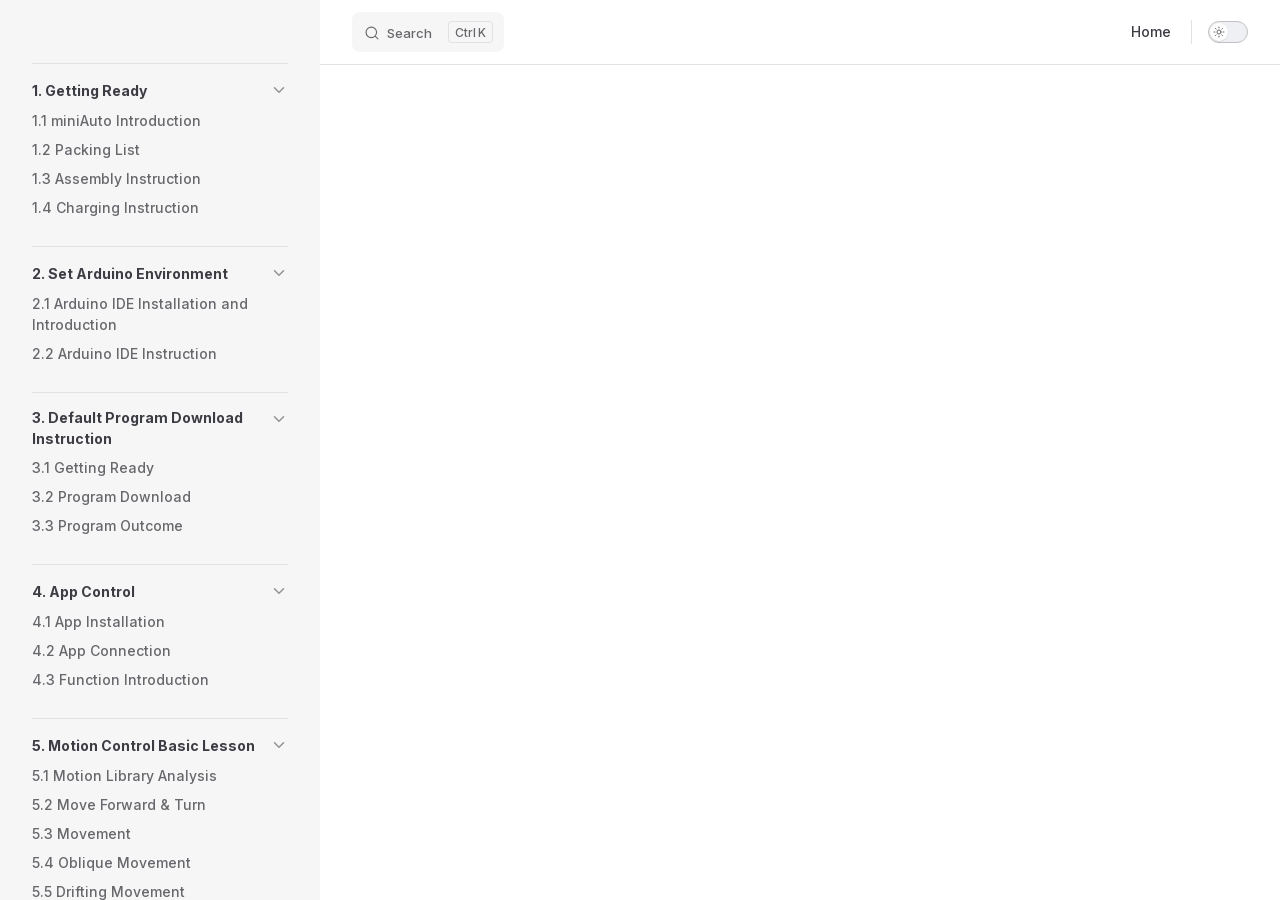
==== projects/miniAuto/en/latest/docs/index.html @ 8099b374 "内容搭建" ====
<!DOCTYPE html>
<html lang="en-US" dir="ltr">
  <head>
    <meta charset="utf-8">
    <meta name="viewport" content="width=device-width,initial-scale=1">
    <title>miniAuto Documentation</title>
    <meta name="description" content="miniAuto robot documentation">
    <meta name="generator" content="VitePress v1.6.4">
    <link rel="preload stylesheet" href="/projects/miniAuto/en/latest/assets/style.CXNq7NOM.css" as="style">
    <link rel="preload stylesheet" href="/projects/miniAuto/en/latest/vp-icons.css" as="style">
    
    <script type="module" src="/projects/miniAuto/en/latest/assets/app.CSS46_le.js"></script>
    <link rel="preload" href="/projects/miniAuto/en/latest/assets/inter-roman-latin.Di8DUHzh.woff2" as="font" type="font/woff2" crossorigin="">
    <link rel="modulepreload" href="/projects/miniAuto/en/latest/assets/chunks/theme.BIvrLfAf.js">
    <link rel="modulepreload" href="/projects/miniAuto/en/latest/assets/chunks/framework.DKXwrDSC.js">
    <link rel="modulepreload" href="/projects/miniAuto/en/latest/assets/docs_index.md.DQqNVwXc.lean.js">
    <link rel="icon" href="/projects/miniAuto/en/latest/favicon.ico">
    <script id="check-dark-mode">(()=>{const e=localStorage.getItem("vitepress-theme-appearance")||"auto",a=window.matchMedia("(prefers-color-scheme: dark)").matches;(!e||e==="auto"?a:e==="dark")&&document.documentElement.classList.add("dark")})();</script>
    <script id="check-mac-os">document.documentElement.classList.toggle("mac",/Mac|iPhone|iPod|iPad/i.test(navigator.platform));</script>
  </head>
  <body>
    <div id="app"><!--[--><div class="Layout" data-v-5d98c3a5><!--[--><!--]--><!--[--><span tabindex="-1" data-v-0b0ada53></span><a href="#VPContent" class="VPSkipLink visually-hidden" data-v-0b0ada53>Skip to content</a><!--]--><!----><header class="VPNav" data-v-5d98c3a5 data-v-ae24b3ad><div class="VPNavBar" data-v-ae24b3ad data-v-6aa21345><div class="wrapper" data-v-6aa21345><div class="container" data-v-6aa21345><div class="title" data-v-6aa21345><div class="VPNavBarTitle has-sidebar" data-v-6aa21345 data-v-1168a8e4><a class="title" href="/projects/miniAuto/en/latest/" data-v-1168a8e4><!--[--><!--]--><!--[--><img class="VPImage logo" src="/projects/miniAuto/en/latest/e-logo.png" alt data-v-8426fc1a><!--]--><!----><!--[--><!--]--></a></div></div><div class="content" data-v-6aa21345><div class="content-body" data-v-6aa21345><!--[--><!--]--><div class="VPNavBarSearch search" data-v-6aa21345><!--[--><!----><div id="local-search"><button type="button" class="DocSearch DocSearch-Button" aria-label="Search"><span class="DocSearch-Button-Container"><span class="vp-icon DocSearch-Search-Icon"></span><span class="DocSearch-Button-Placeholder">Search</span></span><span class="DocSearch-Button-Keys"><kbd class="DocSearch-Button-Key"></kbd><kbd class="DocSearch-Button-Key">K</kbd></span></button></div><!--]--></div><nav aria-labelledby="main-nav-aria-label" class="VPNavBarMenu menu" data-v-6aa21345 data-v-dc692963><span id="main-nav-aria-label" class="visually-hidden" data-v-dc692963> Main Navigation </span><!--[--><!--[--><a class="VPLink link vp-external-link-icon VPNavBarMenuLink" href="https://www.hiwonder.net/" target="_self" rel="noreferrer" tabindex="0" data-v-dc692963 data-v-e56f3d57><!--[--><span data-v-e56f3d57>Home</span><!--]--></a><!--]--><!--]--></nav><!----><div class="VPNavBarAppearance appearance" data-v-6aa21345 data-v-6c893767><button class="VPSwitch VPSwitchAppearance" type="button" role="switch" title aria-checked="false" data-v-6c893767 data-v-5337faa4 data-v-1d5665e3><span class="check" data-v-1d5665e3><span class="icon" data-v-1d5665e3><!--[--><span class="vpi-sun sun" data-v-5337faa4></span><span class="vpi-moon moon" data-v-5337faa4></span><!--]--></span></span></button></div><!----><div class="VPFlyout VPNavBarExtra extra" data-v-6aa21345 data-v-bb2aa2f0 data-v-cf11d7a2><button type="button" class="button" aria-haspopup="true" aria-expanded="false" aria-label="extra navigation" data-v-cf11d7a2><span class="vpi-more-horizontal icon" data-v-cf11d7a2></span></button><div class="menu" data-v-cf11d7a2><div class="VPMenu" data-v-cf11d7a2 data-v-b98bc113><!----><!--[--><!--[--><!----><div class="group" data-v-bb2aa2f0><div class="item appearance" data-v-bb2aa2f0><p class="label" data-v-bb2aa2f0>Appearance</p><div class="appearance-action" data-v-bb2aa2f0><button class="VPSwitch VPSwitchAppearance" type="button" role="switch" title aria-checked="false" data-v-bb2aa2f0 data-v-5337faa4 data-v-1d5665e3><span class="check" data-v-1d5665e3><span class="icon" data-v-1d5665e3><!--[--><span class="vpi-sun sun" data-v-5337faa4></span><span class="vpi-moon moon" data-v-5337faa4></span><!--]--></span></span></button></div></div></div><!----><!--]--><!--]--></div></div></div><!--[--><!--]--><button type="button" class="VPNavBarHamburger hamburger" aria-label="mobile navigation" aria-expanded="false" aria-controls="VPNavScreen" data-v-6aa21345 data-v-e5dd9c1c><span class="container" data-v-e5dd9c1c><span class="top" data-v-e5dd9c1c></span><span class="middle" data-v-e5dd9c1c></span><span class="bottom" data-v-e5dd9c1c></span></span></button></div></div></div></div><div class="divider" data-v-6aa21345><div class="divider-line" data-v-6aa21345></div></div></div><!----></header><div class="VPLocalNav has-sidebar empty" data-v-5d98c3a5 data-v-a6f0e41e><div class="container" data-v-a6f0e41e><button class="menu" aria-expanded="false" aria-controls="VPSidebarNav" data-v-a6f0e41e><span class="vpi-align-left menu-icon" data-v-a6f0e41e></span><span class="menu-text" data-v-a6f0e41e>Menu</span></button><div class="VPLocalNavOutlineDropdown" style="--vp-vh:0px;" data-v-a6f0e41e data-v-8a42e2b4><button data-v-8a42e2b4>Return to top</button><!----></div></div></div><aside class="VPSidebar" data-v-5d98c3a5 data-v-319d5ca6><div class="curtain" data-v-319d5ca6></div><nav class="nav" id="VPSidebarNav" aria-labelledby="sidebar-aria-label" tabindex="-1" data-v-319d5ca6><span class="visually-hidden" id="sidebar-aria-label" data-v-319d5ca6> Sidebar Navigation </span><!--[--><!--]--><!--[--><div class="no-transition group" data-v-c40bc020><section class="VPSidebarItem level-0 collapsible is-link" data-v-c40bc020 data-v-b3fd67f8><div class="item" tabindex="0" data-v-b3fd67f8><div class="indicator" data-v-b3fd67f8></div><a class="VPLink link link" href="/projects/miniAuto/en/latest/docs/1.getting_ready.html" data-v-b3fd67f8><!--[--><h2 class="text" data-v-b3fd67f8>1. Getting Ready</h2><!--]--></a><div class="caret" role="button" aria-label="toggle section" tabindex="0" data-v-b3fd67f8><span class="vpi-chevron-right caret-icon" data-v-b3fd67f8></span></div></div><div class="items" data-v-b3fd67f8><!--[--><div class="VPSidebarItem level-1 is-link" data-v-b3fd67f8 data-v-b3fd67f8><div class="item" data-v-b3fd67f8><div class="indicator" data-v-b3fd67f8></div><a class="VPLink link link" href="/projects/miniAuto/en/latest/docs/1.getting_ready.html#_1-1-miniauto-introduction" data-v-b3fd67f8><!--[--><p class="text" data-v-b3fd67f8>1.1 miniAuto Introduction</p><!--]--></a><!----></div><!----></div><div class="VPSidebarItem level-1 is-link" data-v-b3fd67f8 data-v-b3fd67f8><div class="item" data-v-b3fd67f8><div class="indicator" data-v-b3fd67f8></div><a class="VPLink link link" href="/projects/miniAuto/en/latest/docs/1.getting_ready.html#_1-2-packing-list" data-v-b3fd67f8><!--[--><p class="text" data-v-b3fd67f8>1.2 Packing List</p><!--]--></a><!----></div><!----></div><div class="VPSidebarItem level-1 is-link" data-v-b3fd67f8 data-v-b3fd67f8><div class="item" data-v-b3fd67f8><div class="indicator" data-v-b3fd67f8></div><a class="VPLink link link" href="/projects/miniAuto/en/latest/docs/1.getting_ready.html#_1-3-assembly-instruction" data-v-b3fd67f8><!--[--><p class="text" data-v-b3fd67f8>1.3 Assembly Instruction</p><!--]--></a><!----></div><!----></div><div class="VPSidebarItem level-1 is-link" data-v-b3fd67f8 data-v-b3fd67f8><div class="item" data-v-b3fd67f8><div class="indicator" data-v-b3fd67f8></div><a class="VPLink link link" href="/projects/miniAuto/en/latest/docs/1.getting_ready.html#_1-4-charging-instruction" data-v-b3fd67f8><!--[--><p class="text" data-v-b3fd67f8>1.4 Charging Instruction</p><!--]--></a><!----></div><!----></div><!--]--></div></section></div><div class="no-transition group" data-v-c40bc020><section class="VPSidebarItem level-0 collapsible is-link" data-v-c40bc020 data-v-b3fd67f8><div class="item" tabindex="0" data-v-b3fd67f8><div class="indicator" data-v-b3fd67f8></div><a class="VPLink link link" href="/projects/miniAuto/en/latest/docs/2.Set_Arduino_Environment.html" data-v-b3fd67f8><!--[--><h2 class="text" data-v-b3fd67f8>2. Set Arduino Environment</h2><!--]--></a><div class="caret" role="button" aria-label="toggle section" tabindex="0" data-v-b3fd67f8><span class="vpi-chevron-right caret-icon" data-v-b3fd67f8></span></div></div><div class="items" data-v-b3fd67f8><!--[--><div class="VPSidebarItem level-1 is-link" data-v-b3fd67f8 data-v-b3fd67f8><div class="item" data-v-b3fd67f8><div class="indicator" data-v-b3fd67f8></div><a class="VPLink link link" href="/projects/miniAuto/en/latest/docs/2.Set_Arduino_Environment.html#_2-1-arduino-ide-installation-and-introduction" data-v-b3fd67f8><!--[--><p class="text" data-v-b3fd67f8>2.1 Arduino IDE Installation and Introduction</p><!--]--></a><!----></div><!----></div><div class="VPSidebarItem level-1 is-link" data-v-b3fd67f8 data-v-b3fd67f8><div class="item" data-v-b3fd67f8><div class="indicator" data-v-b3fd67f8></div><a class="VPLink link link" href="/projects/miniAuto/en/latest/docs/2.Set_Arduino_Environment.html#_2-2-arduino-ide-instruction" data-v-b3fd67f8><!--[--><p class="text" data-v-b3fd67f8>2.2 Arduino IDE Instruction</p><!--]--></a><!----></div><!----></div><!--]--></div></section></div><div class="no-transition group" data-v-c40bc020><section class="VPSidebarItem level-0 collapsible is-link" data-v-c40bc020 data-v-b3fd67f8><div class="item" tabindex="0" data-v-b3fd67f8><div class="indicator" data-v-b3fd67f8></div><a class="VPLink link link" href="/projects/miniAuto/en/latest/docs/3.default_program_download.html" data-v-b3fd67f8><!--[--><h2 class="text" data-v-b3fd67f8>3. Default Program Download Instruction</h2><!--]--></a><div class="caret" role="button" aria-label="toggle section" tabindex="0" data-v-b3fd67f8><span class="vpi-chevron-right caret-icon" data-v-b3fd67f8></span></div></div><div class="items" data-v-b3fd67f8><!--[--><div class="VPSidebarItem level-1 is-link" data-v-b3fd67f8 data-v-b3fd67f8><div class="item" data-v-b3fd67f8><div class="indicator" data-v-b3fd67f8></div><a class="VPLink link link" href="/projects/miniAuto/en/latest/docs/3.default_program_download.html#_3-1-getting-ready" data-v-b3fd67f8><!--[--><p class="text" data-v-b3fd67f8>3.1 Getting Ready</p><!--]--></a><!----></div><!----></div><div class="VPSidebarItem level-1 is-link" data-v-b3fd67f8 data-v-b3fd67f8><div class="item" data-v-b3fd67f8><div class="indicator" data-v-b3fd67f8></div><a class="VPLink link link" href="/projects/miniAuto/en/latest/docs/3.default_program_download.html#_3-2-program-download" data-v-b3fd67f8><!--[--><p class="text" data-v-b3fd67f8>3.2 Program Download</p><!--]--></a><!----></div><!----></div><div class="VPSidebarItem level-1 is-link" data-v-b3fd67f8 data-v-b3fd67f8><div class="item" data-v-b3fd67f8><div class="indicator" data-v-b3fd67f8></div><a class="VPLink link link" href="/projects/miniAuto/en/latest/docs/3.default_program_download.html#_3-3-program-outcome" data-v-b3fd67f8><!--[--><p class="text" data-v-b3fd67f8>3.3 Program Outcome</p><!--]--></a><!----></div><!----></div><!--]--></div></section></div><div class="no-transition group" data-v-c40bc020><section class="VPSidebarItem level-0 collapsible is-link" data-v-c40bc020 data-v-b3fd67f8><div class="item" tabindex="0" data-v-b3fd67f8><div class="indicator" data-v-b3fd67f8></div><a class="VPLink link link" href="/projects/miniAuto/en/latest/docs/4.App_control.html" data-v-b3fd67f8><!--[--><h2 class="text" data-v-b3fd67f8>4. App Control</h2><!--]--></a><div class="caret" role="button" aria-label="toggle section" tabindex="0" data-v-b3fd67f8><span class="vpi-chevron-right caret-icon" data-v-b3fd67f8></span></div></div><div class="items" data-v-b3fd67f8><!--[--><div class="VPSidebarItem level-1 is-link" data-v-b3fd67f8 data-v-b3fd67f8><div class="item" data-v-b3fd67f8><div class="indicator" data-v-b3fd67f8></div><a class="VPLink link link" href="/projects/miniAuto/en/latest/docs/4.App_control.html#_4-1-app-installation" data-v-b3fd67f8><!--[--><p class="text" data-v-b3fd67f8>4.1 App Installation</p><!--]--></a><!----></div><!----></div><div class="VPSidebarItem level-1 is-link" data-v-b3fd67f8 data-v-b3fd67f8><div class="item" data-v-b3fd67f8><div class="indicator" data-v-b3fd67f8></div><a class="VPLink link link" href="/projects/miniAuto/en/latest/docs/4.App_control.html#_4-2-app-connection" data-v-b3fd67f8><!--[--><p class="text" data-v-b3fd67f8>4.2 App Connection</p><!--]--></a><!----></div><!----></div><div class="VPSidebarItem level-1 is-link" data-v-b3fd67f8 data-v-b3fd67f8><div class="item" data-v-b3fd67f8><div class="indicator" data-v-b3fd67f8></div><a class="VPLink link link" href="/projects/miniAuto/en/latest/docs/4.App_control.html#_4-3-function-introduction" data-v-b3fd67f8><!--[--><p class="text" data-v-b3fd67f8>4.3 Function Introduction</p><!--]--></a><!----></div><!----></div><!--]--></div></section></div><div class="no-transition group" data-v-c40bc020><section class="VPSidebarItem level-0 collapsible is-link" data-v-c40bc020 data-v-b3fd67f8><div class="item" tabindex="0" data-v-b3fd67f8><div class="indicator" data-v-b3fd67f8></div><a class="VPLink link link" href="/projects/miniAuto/en/latest/docs/5.motion_control_basic_lesson.html" data-v-b3fd67f8><!--[--><h2 class="text" data-v-b3fd67f8>5. Motion Control Basic Lesson</h2><!--]--></a><div class="caret" role="button" aria-label="toggle section" tabindex="0" data-v-b3fd67f8><span class="vpi-chevron-right caret-icon" data-v-b3fd67f8></span></div></div><div class="items" data-v-b3fd67f8><!--[--><div class="VPSidebarItem level-1 is-link" data-v-b3fd67f8 data-v-b3fd67f8><div class="item" data-v-b3fd67f8><div class="indicator" data-v-b3fd67f8></div><a class="VPLink link link" href="/projects/miniAuto/en/latest/docs/5.motion_control_basic_lesson.html#_5-1-motion-library-analysis" data-v-b3fd67f8><!--[--><p class="text" data-v-b3fd67f8>5.1 Motion Library Analysis</p><!--]--></a><!----></div><!----></div><div class="VPSidebarItem level-1 is-link" data-v-b3fd67f8 data-v-b3fd67f8><div class="item" data-v-b3fd67f8><div class="indicator" data-v-b3fd67f8></div><a class="VPLink link link" href="/projects/miniAuto/en/latest/docs/5.motion_control_basic_lesson.html#_5-2-move-forward-turn" data-v-b3fd67f8><!--[--><p class="text" data-v-b3fd67f8>5.2 Move Forward & Turn</p><!--]--></a><!----></div><!----></div><div class="VPSidebarItem level-1 is-link" data-v-b3fd67f8 data-v-b3fd67f8><div class="item" data-v-b3fd67f8><div class="indicator" data-v-b3fd67f8></div><a class="VPLink link link" href="/projects/miniAuto/en/latest/docs/5.motion_control_basic_lesson.html#_5-3-movement" data-v-b3fd67f8><!--[--><p class="text" data-v-b3fd67f8>5.3 Movement</p><!--]--></a><!----></div><!----></div><div class="VPSidebarItem level-1 is-link" data-v-b3fd67f8 data-v-b3fd67f8><div class="item" data-v-b3fd67f8><div class="indicator" data-v-b3fd67f8></div><a class="VPLink link link" href="/projects/miniAuto/en/latest/docs/5.motion_control_basic_lesson.html#_5-4-oblique-movement" data-v-b3fd67f8><!--[--><p class="text" data-v-b3fd67f8>5.4 Oblique Movement</p><!--]--></a><!----></div><!----></div><div class="VPSidebarItem level-1 is-link" data-v-b3fd67f8 data-v-b3fd67f8><div class="item" data-v-b3fd67f8><div class="indicator" data-v-b3fd67f8></div><a class="VPLink link link" href="/projects/miniAuto/en/latest/docs/5.motion_control_basic_lesson.html#_5-5-drifting-movement" data-v-b3fd67f8><!--[--><p class="text" data-v-b3fd67f8>5.5 Drifting Movement</p><!--]--></a><!----></div><!----></div><!--]--></div></section></div><div class="no-transition group" data-v-c40bc020><section class="VPSidebarItem level-0 collapsible is-link" data-v-c40bc020 data-v-b3fd67f8><div class="item" tabindex="0" data-v-b3fd67f8><div class="indicator" data-v-b3fd67f8></div><a class="VPLink link link" href="/projects/miniAuto/en/latest/docs/6.secondary_development_lesson.html" data-v-b3fd67f8><!--[--><h2 class="text" data-v-b3fd67f8>6. Secondary Development Lesson</h2><!--]--></a><div class="caret" role="button" aria-label="toggle section" tabindex="0" data-v-b3fd67f8><span class="vpi-chevron-right caret-icon" data-v-b3fd67f8></span></div></div><div class="items" data-v-b3fd67f8><!--[--><div class="VPSidebarItem level-1 is-link" data-v-b3fd67f8 data-v-b3fd67f8><div class="item" data-v-b3fd67f8><div class="indicator" data-v-b3fd67f8></div><a class="VPLink link link" href="/projects/miniAuto/en/latest/docs/6.secondary_development_lesson.html#_6-1-secondary-development-library-file-introduction" data-v-b3fd67f8><!--[--><p class="text" data-v-b3fd67f8>6.1 Secondary Development Library File Introduction</p><!--]--></a><!----></div><!----></div><div class="VPSidebarItem level-1 is-link" data-v-b3fd67f8 data-v-b3fd67f8><div class="item" data-v-b3fd67f8><div class="indicator" data-v-b3fd67f8></div><a class="VPLink link link" href="/projects/miniAuto/en/latest/docs/6.secondary_development_lesson.html#_6-2-rgb-control" data-v-b3fd67f8><!--[--><p class="text" data-v-b3fd67f8>6.2 RGB Control</p><!--]--></a><!----></div><!----></div><div class="VPSidebarItem level-1 is-link" data-v-b3fd67f8 data-v-b3fd67f8><div class="item" data-v-b3fd67f8><div class="indicator" data-v-b3fd67f8></div><a class="VPLink link link" href="/projects/miniAuto/en/latest/docs/6.secondary_development_lesson.html#_6-3-play-music" data-v-b3fd67f8><!--[--><p class="text" data-v-b3fd67f8>6.3 Play Music</p><!--]--></a><!----></div><!----></div><div class="VPSidebarItem level-1 is-link" data-v-b3fd67f8 data-v-b3fd67f8><div class="item" data-v-b3fd67f8><div class="indicator" data-v-b3fd67f8></div><a class="VPLink link link" href="/projects/miniAuto/en/latest/docs/6.secondary_development_lesson.html#_6-4-ultrasonic-ranging" data-v-b3fd67f8><!--[--><p class="text" data-v-b3fd67f8>6.4 Ultrasonic Ranging</p><!--]--></a><!----></div><!----></div><div class="VPSidebarItem level-1 is-link" data-v-b3fd67f8 data-v-b3fd67f8><div class="item" data-v-b3fd67f8><div class="indicator" data-v-b3fd67f8></div><a class="VPLink link link" href="/projects/miniAuto/en/latest/docs/6.secondary_development_lesson.html#_6-5-ultrasonic-following" data-v-b3fd67f8><!--[--><p class="text" data-v-b3fd67f8>6.5 Ultrasonic Following</p><!--]--></a><!----></div><!----></div><div class="VPSidebarItem level-1 is-link" data-v-b3fd67f8 data-v-b3fd67f8><div class="item" data-v-b3fd67f8><div class="indicator" data-v-b3fd67f8></div><a class="VPLink link link" href="/projects/miniAuto/en/latest/docs/6.secondary_development_lesson.html#_6-6-obstacle-avoidance" data-v-b3fd67f8><!--[--><p class="text" data-v-b3fd67f8>6.6 Obstacle Avoidance</p><!--]--></a><!----></div><!----></div><div class="VPSidebarItem level-1 is-link" data-v-b3fd67f8 data-v-b3fd67f8><div class="item" data-v-b3fd67f8><div class="indicator" data-v-b3fd67f8></div><a class="VPLink link link" href="/projects/miniAuto/en/latest/docs/6.secondary_development_lesson.html#_6-7-line-following" data-v-b3fd67f8><!--[--><p class="text" data-v-b3fd67f8>6.7 Line Following</p><!--]--></a><!----></div><!----></div><div class="VPSidebarItem level-1 is-link" data-v-b3fd67f8 data-v-b3fd67f8><div class="item" data-v-b3fd67f8><div class="indicator" data-v-b3fd67f8></div><a class="VPLink link link" href="/projects/miniAuto/en/latest/docs/6.secondary_development_lesson.html#_6-8-pedestrian-detection" data-v-b3fd67f8><!--[--><p class="text" data-v-b3fd67f8>6.8 Pedestrian Detection</p><!--]--></a><!----></div><!----></div><div class="VPSidebarItem level-1 is-link" data-v-b3fd67f8 data-v-b3fd67f8><div class="item" data-v-b3fd67f8><div class="indicator" data-v-b3fd67f8></div><a class="VPLink link link" href="/projects/miniAuto/en/latest/docs/6.secondary_development_lesson.html#_6-9-intersection-judgment" data-v-b3fd67f8><!--[--><p class="text" data-v-b3fd67f8>6.9 Intersection Judgment</p><!--]--></a><!----></div><!----></div><div class="VPSidebarItem level-1 is-link" data-v-b3fd67f8 data-v-b3fd67f8><div class="item" data-v-b3fd67f8><div class="indicator" data-v-b3fd67f8></div><a class="VPLink link link" href="/projects/miniAuto/en/latest/docs/6.secondary_development_lesson.html#_6-10-app-remote-control" data-v-b3fd67f8><!--[--><p class="text" data-v-b3fd67f8>6.10 App Remote Control</p><!--]--></a><!----></div><!----></div><!--]--></div></section></div><div class="no-transition group" data-v-c40bc020><section class="VPSidebarItem level-0 collapsible is-link" data-v-c40bc020 data-v-b3fd67f8><div class="item" tabindex="0" data-v-b3fd67f8><div class="indicator" data-v-b3fd67f8></div><a class="VPLink link link" href="/projects/miniAuto/en/latest/docs/7.ai_vision_games_lesson.html" data-v-b3fd67f8><!--[--><h2 class="text" data-v-b3fd67f8>7. AI Vision Games Lesson</h2><!--]--></a><div class="caret" role="button" aria-label="toggle section" tabindex="0" data-v-b3fd67f8><span class="vpi-chevron-right caret-icon" data-v-b3fd67f8></span></div></div><div class="items" data-v-b3fd67f8><!--[--><div class="VPSidebarItem level-1 is-link" data-v-b3fd67f8 data-v-b3fd67f8><div class="item" data-v-b3fd67f8><div class="indicator" data-v-b3fd67f8></div><a class="VPLink link link" href="/projects/miniAuto/en/latest/docs/7.ai_vision_games_lesson.html#_7-1-introduction-to-esp32-s3-vision-module" data-v-b3fd67f8><!--[--><p class="text" data-v-b3fd67f8>7.1 Introduction to ESP32-S3 Vision Module</p><!--]--></a><!----></div><!----></div><div class="VPSidebarItem level-1 is-link" data-v-b3fd67f8 data-v-b3fd67f8><div class="item" data-v-b3fd67f8><div class="indicator" data-v-b3fd67f8></div><a class="VPLink link link" href="/projects/miniAuto/en/latest/docs/7.ai_vision_games_lesson.html#_7-2-esp32-s3-library-file-introduction" data-v-b3fd67f8><!--[--><p class="text" data-v-b3fd67f8>7.2 ESP32-S3 Library File Introduction</p><!--]--></a><!----></div><!----></div><div class="VPSidebarItem level-1 is-link" data-v-b3fd67f8 data-v-b3fd67f8><div class="item" data-v-b3fd67f8><div class="indicator" data-v-b3fd67f8></div><a class="VPLink link link" href="/projects/miniAuto/en/latest/docs/7.ai_vision_games_lesson.html#_7-3-live-camera-feed" data-v-b3fd67f8><!--[--><p class="text" data-v-b3fd67f8>7.3 Live Camera Feed</p><!--]--></a><!----></div><!----></div><div class="VPSidebarItem level-1 is-link" data-v-b3fd67f8 data-v-b3fd67f8><div class="item" data-v-b3fd67f8><div class="indicator" data-v-b3fd67f8></div><a class="VPLink link link" href="/projects/miniAuto/en/latest/docs/7.ai_vision_games_lesson.html#_7-4-color-recognition" data-v-b3fd67f8><!--[--><p class="text" data-v-b3fd67f8>7.4 Color Recognition</p><!--]--></a><!----></div><!----></div><div class="VPSidebarItem level-1 is-link" data-v-b3fd67f8 data-v-b3fd67f8><div class="item" data-v-b3fd67f8><div class="indicator" data-v-b3fd67f8></div><a class="VPLink link link" href="/projects/miniAuto/en/latest/docs/7.ai_vision_games_lesson.html#_7-5-color-tracking" data-v-b3fd67f8><!--[--><p class="text" data-v-b3fd67f8>7.5 Color Tracking</p><!--]--></a><!----></div><!----></div><div class="VPSidebarItem level-1 is-link" data-v-b3fd67f8 data-v-b3fd67f8><div class="item" data-v-b3fd67f8><div class="indicator" data-v-b3fd67f8></div><a class="VPLink link link" href="/projects/miniAuto/en/latest/docs/7.ai_vision_games_lesson.html#_7-6-vision-line-following" data-v-b3fd67f8><!--[--><p class="text" data-v-b3fd67f8>7.6 Vision Line Following</p><!--]--></a><!----></div><!----></div><div class="VPSidebarItem level-1 is-link" data-v-b3fd67f8 data-v-b3fd67f8><div class="item" data-v-b3fd67f8><div class="indicator" data-v-b3fd67f8></div><a class="VPLink link link" href="/projects/miniAuto/en/latest/docs/7.ai_vision_games_lesson.html#_7-7-face-recognition" data-v-b3fd67f8><!--[--><p class="text" data-v-b3fd67f8>7.7 Face Recognition</p><!--]--></a><!----></div><!----></div><!--]--></div></section></div><div class="no-transition group" data-v-c40bc020><section class="VPSidebarItem level-0 collapsible is-link" data-v-c40bc020 data-v-b3fd67f8><div class="item" tabindex="0" data-v-b3fd67f8><div class="indicator" data-v-b3fd67f8></div><a class="VPLink link link" href="/projects/miniAuto/en/latest/docs/8.robotic_gripper_control_lesson.html" data-v-b3fd67f8><!--[--><h2 class="text" data-v-b3fd67f8>8. Robotic Gripper Control Lesson</h2><!--]--></a><div class="caret" role="button" aria-label="toggle section" tabindex="0" data-v-b3fd67f8><span class="vpi-chevron-right caret-icon" data-v-b3fd67f8></span></div></div><div class="items" data-v-b3fd67f8><!--[--><div class="VPSidebarItem level-1 is-link" data-v-b3fd67f8 data-v-b3fd67f8><div class="item" data-v-b3fd67f8><div class="indicator" data-v-b3fd67f8></div><a class="VPLink link link" href="/projects/miniAuto/en/latest/docs/8.robotic_gripper_control_lesson.html#_8-1-robotic-gripper-assembly-instruction" data-v-b3fd67f8><!--[--><p class="text" data-v-b3fd67f8>8.1 Robotic Gripper Assembly Instruction</p><!--]--></a><!----></div><!----></div><div class="VPSidebarItem level-1 is-link" data-v-b3fd67f8 data-v-b3fd67f8><div class="item" data-v-b3fd67f8><div class="indicator" data-v-b3fd67f8></div><a class="VPLink link link" href="/projects/miniAuto/en/latest/docs/8.robotic_gripper_control_lesson.html#_8-2-robotic-gripper-app-control" data-v-b3fd67f8><!--[--><p class="text" data-v-b3fd67f8>8.2 Robotic Gripper App Control</p><!--]--></a><!----></div><!----></div><div class="VPSidebarItem level-1 is-link" data-v-b3fd67f8 data-v-b3fd67f8><div class="item" data-v-b3fd67f8><div class="indicator" data-v-b3fd67f8></div><a class="VPLink link link" href="/projects/miniAuto/en/latest/docs/8.robotic_gripper_control_lesson.html#_8-3-robotic-gripper-control" data-v-b3fd67f8><!--[--><p class="text" data-v-b3fd67f8>8.3 Robotic Gripper Control</p><!--]--></a><!----></div><!----></div><div class="VPSidebarItem level-1 is-link" data-v-b3fd67f8 data-v-b3fd67f8><div class="item" data-v-b3fd67f8><div class="indicator" data-v-b3fd67f8></div><a class="VPLink link link" href="/projects/miniAuto/en/latest/docs/8.robotic_gripper_control_lesson.html#_8-4-intelligent-transport" data-v-b3fd67f8><!--[--><p class="text" data-v-b3fd67f8>8.4 Intelligent Transport</p><!--]--></a><!----></div><!----></div><!--]--></div></section></div><div class="no-transition group" data-v-c40bc020><section class="VPSidebarItem level-0 collapsible is-link" data-v-c40bc020 data-v-b3fd67f8><div class="item" tabindex="0" data-v-b3fd67f8><div class="indicator" data-v-b3fd67f8></div><a class="VPLink link link" href="/projects/miniAuto/en/latest/docs/9.wireless_glove_control_lesson.html" data-v-b3fd67f8><!--[--><h2 class="text" data-v-b3fd67f8>9. Wireless Glove Control Lesson</h2><!--]--></a><div class="caret" role="button" aria-label="toggle section" tabindex="0" data-v-b3fd67f8><span class="vpi-chevron-right caret-icon" data-v-b3fd67f8></span></div></div><div class="items" data-v-b3fd67f8><!--[--><div class="VPSidebarItem level-1 is-link" data-v-b3fd67f8 data-v-b3fd67f8><div class="item" data-v-b3fd67f8><div class="indicator" data-v-b3fd67f8></div><a class="VPLink link link" href="/projects/miniAuto/en/latest/docs/9.wireless_glove_control_lesson.html#_9-1-wireless-glove-introduction-and-wearing" data-v-b3fd67f8><!--[--><p class="text" data-v-b3fd67f8>9.1 Wireless Glove Introduction and Wearing</p><!--]--></a><!----></div><!----></div><div class="VPSidebarItem level-1 is-link" data-v-b3fd67f8 data-v-b3fd67f8><div class="item" data-v-b3fd67f8><div class="indicator" data-v-b3fd67f8></div><a class="VPLink link link" href="/projects/miniAuto/en/latest/docs/9.wireless_glove_control_lesson.html#_9-2-wireless-glove-control" data-v-b3fd67f8><!--[--><p class="text" data-v-b3fd67f8>9.2 Wireless Glove Control</p><!--]--></a><!----></div><!----></div><!--]--></div></section></div><div class="no-transition group" data-v-c40bc020><section class="VPSidebarItem level-0 collapsible is-link" data-v-c40bc020 data-v-b3fd67f8><div class="item" tabindex="0" data-v-b3fd67f8><div class="indicator" data-v-b3fd67f8></div><a class="VPLink link link" href="/projects/miniAuto/en/latest/docs/10.serial_communication_instruction.html" data-v-b3fd67f8><!--[--><h2 class="text" data-v-b3fd67f8>10.Serial Communication Instruction</h2><!--]--></a><div class="caret" role="button" aria-label="toggle section" tabindex="0" data-v-b3fd67f8><span class="vpi-chevron-right caret-icon" data-v-b3fd67f8></span></div></div><div class="items" data-v-b3fd67f8><!--[--><div class="VPSidebarItem level-1 is-link" data-v-b3fd67f8 data-v-b3fd67f8><div class="item" data-v-b3fd67f8><div class="indicator" data-v-b3fd67f8></div><a class="VPLink link link" href="/projects/miniAuto/en/latest/docs/10.serial_communication_instruction.html#_10-1-master-slave-device-communication-principles" data-v-b3fd67f8><!--[--><p class="text" data-v-b3fd67f8>10.1 Master-Slave Device Communication Principles</p><!--]--></a><!----></div><!----></div><div class="VPSidebarItem level-1 is-link" data-v-b3fd67f8 data-v-b3fd67f8><div class="item" data-v-b3fd67f8><div class="indicator" data-v-b3fd67f8></div><a class="VPLink link link" href="/projects/miniAuto/en/latest/docs/10.serial_communication_instruction.html#_10-2-pc-serial-port-controlling-routine" data-v-b3fd67f8><!--[--><p class="text" data-v-b3fd67f8>10.2 PC Serial Port Controlling Routine</p><!--]--></a><!----></div><!----></div><!--]--></div></section></div><div class="no-transition group" data-v-c40bc020><div class="VPSidebarItem level-0 collapsible is-link" data-v-c40bc020 data-v-b3fd67f8><div class="item" tabindex="0" data-v-b3fd67f8><div class="indicator" data-v-b3fd67f8></div><a class="VPLink link link" href="/projects/miniAuto/en/latest/docs/resources_download.html" data-v-b3fd67f8><!--[--><p class="text" data-v-b3fd67f8>Appendix</p><!--]--></a><!----></div><!----></div></div><!--]--><!--[--><!--]--></nav></aside><div class="VPContent has-sidebar" id="VPContent" data-v-5d98c3a5 data-v-1428d186><page-redirect data-v-1428d186></page-redirect></div><!----><!--[--><!--]--></div><!--[--><!----><!--]--><!----><!--]--></div>
    <script>window.__VP_HASH_MAP__=JSON.parse("{\"docs_1.getting_ready.md\":\"ZvWcv_i4\",\"docs_10.serial_communication_instruction.md\":\"BUv-j2hn\",\"docs_2.set_arduino_environment.md\":\"BEbsoVSH\",\"docs_3.default_program_download.md\":\"DoLZId81\",\"docs_4.app_control.md\":\"BB9zl8iE\",\"docs_5.motion_control_basic_lesson.md\":\"ORFEqY2C\",\"docs_6.secondary_development_lesson.md\":\"C_WtexMj\",\"docs_7.ai_vision_games_lesson.md\":\"CBOG2sAz\",\"docs_8.robotic_gripper_control_lesson.md\":\"Cg_LZ4_Y\",\"docs_9.wireless_glove_control_lesson.md\":\"Dyi_DvZf\",\"docs_index.md\":\"DQqNVwXc\",\"docs_resources_download.md\":\"DtMzrH5z\",\"index.md\":\"S3lpDI8j\"}");window.__VP_SITE_DATA__=JSON.parse("{\"lang\":\"en-US\",\"dir\":\"ltr\",\"title\":\"miniAuto Documentation\",\"description\":\"miniAuto robot documentation\",\"base\":\"/projects/miniAuto/en/latest/\",\"head\":[],\"router\":{\"prefetchLinks\":true},\"appearance\":true,\"themeConfig\":{\"siteTitle\":false,\"logo\":\"/e-logo.png\",\"outline\":[2,3],\"search\":{\"provider\":\"local\",\"options\":{\"translations\":{\"button\":{\"buttonText\":\"Search\",\"buttonAriaLabel\":\"Search\"},\"modal\":{\"searchBox\":{\"resetButtonTitle\":\"Clear search query\",\"resetButtonAriaLabel\":\"Clear search query\",\"cancelButtonText\":\"Cancel\",\"cancelButtonAriaLabel\":\"Cancel\"},\"startScreen\":{\"recentSearchTitle\":\"Recent Searches\",\"noRecentSearchText\":\"No recent searches\",\"suggestedQueryTitle\":\"Suggested Queries\"},\"noResultsScreen\":{\"noResultsText\":\"No results found for\",\"suggestedQueryText\":\"You can try searching for\",\"reportMissingResultsText\":\"Have any queries?\",\"reportMissingResultsLinkText\":\"Report here\"},\"footer\":{\"selectText\":\"to select\",\"navigateText\":\"to navigate\",\"closeText\":\"to close\"}}}}},\"nav\":[{\"text\":\"Home\",\"link\":\"https://www.hiwonder.net/\",\"target\":\"_self\"}],\"sidebar\":[{\"text\":\"1. Getting Ready\",\"link\":\"/docs/1.getting_ready.html\",\"collapsed\":false,\"items\":[{\"text\":\"1.1 miniAuto Introduction\",\"link\":\"/docs/1.getting_ready.html#_1-1-miniauto-introduction\"},{\"text\":\"1.2 Packing List\",\"link\":\"/docs/1.getting_ready.html#_1-2-packing-list\"},{\"text\":\"1.3 Assembly Instruction\",\"link\":\"/docs/1.getting_ready.html#_1-3-assembly-instruction\"},{\"text\":\"1.4 Charging Instruction\",\"link\":\"/docs/1.getting_ready.html#_1-4-charging-instruction\"}]},{\"text\":\"2. Set Arduino Environment\",\"link\":\"/docs/2.Set_Arduino_Environment.html\",\"collapsed\":false,\"items\":[{\"text\":\"2.1 Arduino IDE Installation and Introduction\",\"link\":\"/docs/2.Set_Arduino_Environment.html#_2-1-arduino-ide-installation-and-introduction\"},{\"text\":\"2.2 Arduino IDE Instruction\",\"link\":\"/docs/2.Set_Arduino_Environment.html#_2-2-arduino-ide-instruction\"}]},{\"text\":\"3. Default Program Download Instruction\",\"link\":\"/docs/3.default_program_download.html\",\"collapsed\":false,\"items\":[{\"text\":\"3.1 Getting Ready\",\"link\":\"/docs/3.default_program_download.html#_3-1-getting-ready\"},{\"text\":\"3.2 Program Download\",\"link\":\"/docs/3.default_program_download.html#_3-2-program-download\"},{\"text\":\"3.3 Program Outcome\",\"link\":\"/docs/3.default_program_download.html#_3-3-program-outcome\"}]},{\"text\":\"4. App Control\",\"link\":\"/docs/4.App_control.html\",\"collapsed\":false,\"items\":[{\"text\":\"4.1 App Installation\",\"link\":\"/docs/4.App_control.html#_4-1-app-installation\"},{\"text\":\"4.2 App Connection\",\"link\":\"/docs/4.App_control.html#_4-2-app-connection\"},{\"text\":\"4.3 Function Introduction\",\"link\":\"/docs/4.App_control.html#_4-3-function-introduction\"}]},{\"text\":\"5. Motion Control Basic Lesson\",\"link\":\"/docs/5.motion_control_basic_lesson.html\",\"collapsed\":false,\"items\":[{\"text\":\"5.1 Motion Library Analysis\",\"link\":\"/docs/5.motion_control_basic_lesson.html#_5-1-motion-library-analysis\"},{\"text\":\"5.2 Move Forward & Turn\",\"link\":\"/docs/5.motion_control_basic_lesson.html#_5-2-move-forward-turn\"},{\"text\":\"5.3 Movement\",\"link\":\"/docs/5.motion_control_basic_lesson.html#_5-3-movement\"},{\"text\":\"5.4 Oblique Movement\",\"link\":\"/docs/5.motion_control_basic_lesson.html#_5-4-oblique-movement\"},{\"text\":\"5.5 Drifting Movement\",\"link\":\"/docs/5.motion_control_basic_lesson.html#_5-5-drifting-movement\"}]},{\"text\":\"6. Secondary Development Lesson\",\"link\":\"/docs/6.secondary_development_lesson.html\",\"collapsed\":false,\"items\":[{\"text\":\"6.1 Secondary Development Library File Introduction\",\"link\":\"/docs/6.secondary_development_lesson.html#_6-1-secondary-development-library-file-introduction\"},{\"text\":\"6.2 RGB Control\",\"link\":\"/docs/6.secondary_development_lesson.html#_6-2-rgb-control\"},{\"text\":\"6.3 Play Music\",\"link\":\"/docs/6.secondary_development_lesson.html#_6-3-play-music\"},{\"text\":\"6.4 Ultrasonic Ranging\",\"link\":\"/docs/6.secondary_development_lesson.html#_6-4-ultrasonic-ranging\"},{\"text\":\"6.5 Ultrasonic Following\",\"link\":\"/docs/6.secondary_development_lesson.html#_6-5-ultrasonic-following\"},{\"text\":\"6.6 Obstacle Avoidance\",\"link\":\"/docs/6.secondary_development_lesson.html#_6-6-obstacle-avoidance\"},{\"text\":\"6.7 Line Following\",\"link\":\"/docs/6.secondary_development_lesson.html#_6-7-line-following\"},{\"text\":\"6.8 Pedestrian Detection\",\"link\":\"/docs/6.secondary_development_lesson.html#_6-8-pedestrian-detection\"},{\"text\":\"6.9 Intersection Judgment\",\"link\":\"/docs/6.secondary_development_lesson.html#_6-9-intersection-judgment\"},{\"text\":\"6.10 App Remote Control\",\"link\":\"/docs/6.secondary_development_lesson.html#_6-10-app-remote-control\"}]},{\"text\":\"7. AI Vision Games Lesson\",\"link\":\"/docs/7.ai_vision_games_lesson.html\",\"collapsed\":false,\"items\":[{\"text\":\"7.1 Introduction to ESP32-S3 Vision Module\",\"link\":\"/docs/7.ai_vision_games_lesson.html#_7-1-introduction-to-esp32-s3-vision-module\"},{\"text\":\"7.2 ESP32-S3 Library File Introduction\",\"link\":\"/docs/7.ai_vision_games_lesson.html#_7-2-esp32-s3-library-file-introduction\"},{\"text\":\"7.3 Live Camera Feed\",\"link\":\"/docs/7.ai_vision_games_lesson.html#_7-3-live-camera-feed\"},{\"text\":\"7.4 Color Recognition\",\"link\":\"/docs/7.ai_vision_games_lesson.html#_7-4-color-recognition\"},{\"text\":\"7.5 Color Tracking\",\"link\":\"/docs/7.ai_vision_games_lesson.html#_7-5-color-tracking\"},{\"text\":\"7.6 Vision Line Following\",\"link\":\"/docs/7.ai_vision_games_lesson.html#_7-6-vision-line-following\"},{\"text\":\"7.7 Face Recognition\",\"link\":\"/docs/7.ai_vision_games_lesson.html#_7-7-face-recognition\"}]},{\"text\":\"8. Robotic Gripper Control Lesson\",\"link\":\"/docs/8.robotic_gripper_control_lesson.html\",\"collapsed\":false,\"items\":[{\"text\":\"8.1 Robotic Gripper Assembly Instruction\",\"link\":\"/docs/8.robotic_gripper_control_lesson.html#_8-1-robotic-gripper-assembly-instruction\"},{\"text\":\"8.2 Robotic Gripper App Control\",\"link\":\"/docs/8.robotic_gripper_control_lesson.html#_8-2-robotic-gripper-app-control\"},{\"text\":\"8.3 Robotic Gripper Control\",\"link\":\"/docs/8.robotic_gripper_control_lesson.html#_8-3-robotic-gripper-control\"},{\"text\":\"8.4 Intelligent Transport\",\"link\":\"/docs/8.robotic_gripper_control_lesson.html#_8-4-intelligent-transport\"}]},{\"text\":\"9. Wireless Glove Control Lesson\",\"link\":\"/docs/9.wireless_glove_control_lesson.html\",\"collapsed\":false,\"items\":[{\"text\":\"9.1 Wireless Glove Introduction and Wearing\",\"link\":\"/docs/9.wireless_glove_control_lesson.html#_9-1-wireless-glove-introduction-and-wearing\"},{\"text\":\"9.2 Wireless Glove Control\",\"link\":\"/docs/9.wireless_glove_control_lesson.html#_9-2-wireless-glove-control\"}]},{\"text\":\"10.Serial Communication Instruction\",\"link\":\"/docs/10.serial_communication_instruction.html\",\"collapsed\":false,\"items\":[{\"text\":\"10.1 Master-Slave Device Communication Principles\",\"link\":\"/docs/10.serial_communication_instruction.html#_10-1-master-slave-device-communication-principles\"},{\"text\":\"10.2 PC Serial Port Controlling Routine\",\"link\":\"/docs/10.serial_communication_instruction.html#_10-2-pc-serial-port-controlling-routine\"}]},{\"text\":\"Appendix\",\"link\":\"/docs/resources_download.html\",\"collapsed\":false,\"items\":[]}]},\"locales\":{},\"scrollOffset\":134,\"cleanUrls\":false}");</script>
    
  </body>
</html>
---- projects/miniAuto/en/latest/assets/style.CXNq7NOM.css ----
@font-face{font-family:Inter;font-style:normal;font-weight:100 900;font-display:swap;src:url(/projects/miniAuto/en/latest/assets/inter-roman-cyrillic-ext.BBPuwvHQ.woff2) format("woff2");unicode-range:U+0460-052F,U+1C80-1C88,U+20B4,U+2DE0-2DFF,U+A640-A69F,U+FE2E-FE2F}@font-face{font-family:Inter;font-style:normal;font-weight:100 900;font-display:swap;src:url(/projects/miniAuto/en/latest/assets/inter-roman-cyrillic.C5lxZ8CY.woff2) format("woff2");unicode-range:U+0301,U+0400-045F,U+0490-0491,U+04B0-04B1,U+2116}@font-face{font-family:Inter;font-style:normal;font-weight:100 900;font-display:swap;src:url(/projects/miniAuto/en/latest/assets/inter-roman-greek-ext.CqjqNYQ-.woff2) format("woff2");unicode-range:U+1F00-1FFF}@font-face{font-family:Inter;font-style:normal;font-weight:100 900;font-display:swap;src:url(/projects/miniAuto/en/latest/assets/inter-roman-greek.BBVDIX6e.woff2) format("woff2");unicode-range:U+0370-0377,U+037A-037F,U+0384-038A,U+038C,U+038E-03A1,U+03A3-03FF}@font-face{font-family:Inter;font-style:normal;font-weight:100 900;font-display:swap;src:url(/projects/miniAuto/en/latest/assets/inter-roman-vietnamese.BjW4sHH5.woff2) format("woff2");unicode-range:U+0102-0103,U+0110-0111,U+0128-0129,U+0168-0169,U+01A0-01A1,U+01AF-01B0,U+0300-0301,U+0303-0304,U+0308-0309,U+0323,U+0329,U+1EA0-1EF9,U+20AB}@font-face{font-family:Inter;font-style:normal;font-weight:100 900;font-display:swap;src:url(/projects/miniAuto/en/latest/assets/inter-roman-latin-ext.4ZJIpNVo.woff2) format("woff2");unicode-range:U+0100-02AF,U+0304,U+0308,U+0329,U+1E00-1E9F,U+1EF2-1EFF,U+2020,U+20A0-20AB,U+20AD-20C0,U+2113,U+2C60-2C7F,U+A720-A7FF}@font-face{font-family:Inter;font-style:normal;font-weight:100 900;font-display:swap;src:url(/projects/miniAuto/en/latest/assets/inter-roman-latin.Di8DUHzh.woff2) format("woff2");unicode-range:U+0000-00FF,U+0131,U+0152-0153,U+02BB-02BC,U+02C6,U+02DA,U+02DC,U+0304,U+0308,U+0329,U+2000-206F,U+2074,U+20AC,U+2122,U+2191,U+2193,U+2212,U+2215,U+FEFF,U+FFFD}@font-face{font-family:Inter;font-style:italic;font-weight:100 900;font-display:swap;src:url(/projects/miniAuto/en/latest/assets/inter-italic-cyrillic-ext.r48I6akx.woff2) format("woff2");unicode-range:U+0460-052F,U+1C80-1C88,U+20B4,U+2DE0-2DFF,U+A640-A69F,U+FE2E-FE2F}@font-face{font-family:Inter;font-style:italic;font-weight:100 900;font-display:swap;src:url(/projects/miniAuto/en/latest/assets/inter-italic-cyrillic.By2_1cv3.woff2) format("woff2");unicode-range:U+0301,U+0400-045F,U+0490-0491,U+04B0-04B1,U+2116}@font-face{font-family:Inter;font-style:italic;font-weight:100 900;font-display:swap;src:url(/projects/miniAuto/en/latest/assets/inter-italic-greek-ext.1u6EdAuj.woff2) format("woff2");unicode-range:U+1F00-1FFF}@font-face{font-family:Inter;font-style:italic;font-weight:100 900;font-display:swap;src:url(/projects/miniAuto/en/latest/assets/inter-italic-greek.DJ8dCoTZ.woff2) format("woff2");unicode-range:U+0370-0377,U+037A-037F,U+0384-038A,U+038C,U+038E-03A1,U+03A3-03FF}@font-face{font-family:Inter;font-style:italic;font-weight:100 900;font-display:swap;src:url(/projects/miniAuto/en/latest/assets/inter-italic-vietnamese.BSbpV94h.woff2) format("woff2");unicode-range:U+0102-0103,U+0110-0111,U+0128-0129,U+0168-0169,U+01A0-01A1,U+01AF-01B0,U+0300-0301,U+0303-0304,U+0308-0309,U+0323,U+0329,U+1EA0-1EF9,U+20AB}@font-face{font-family:Inter;font-style:italic;font-weight:100 900;font-display:swap;src:url(/projects/miniAuto/en/latest/assets/inter-italic-latin-ext.CN1xVJS-.woff2) format("woff2");unicode-range:U+0100-02AF,U+0304,U+0308,U+0329,U+1E00-1E9F,U+1EF2-1EFF,U+2020,U+20A0-20AB,U+20AD-20C0,U+2113,U+2C60-2C7F,U+A720-A7FF}@font-face{font-family:Inter;font-style:italic;font-weight:100 900;font-display:swap;src:url(/projects/miniAuto/en/latest/assets/inter-italic-latin.C2AdPX0b.woff2) format("woff2");unicode-range:U+0000-00FF,U+0131,U+0152-0153,U+02BB-02BC,U+02C6,U+02DA,U+02DC,U+0304,U+0308,U+0329,U+2000-206F,U+2074,U+20AC,U+2122,U+2191,U+2193,U+2212,U+2215,U+FEFF,U+FFFD}@font-face{font-family:Punctuation SC;font-weight:400;src:local("PingFang SC Regular"),local("Noto Sans CJK SC"),local("Microsoft YaHei");unicode-range:U+201C,U+201D,U+2018,U+2019,U+2E3A,U+2014,U+2013,U+2026,U+00B7,U+007E,U+002F}@font-face{font-family:Punctuation SC;font-weight:500;src:local("PingFang SC Medium"),local("Noto Sans CJK SC"),local("Microsoft YaHei");unicode-range:U+201C,U+201D,U+2018,U+2019,U+2E3A,U+2014,U+2013,U+2026,U+00B7,U+007E,U+002F}@font-face{font-family:Punctuation SC;font-weight:600;src:local("PingFang SC Semibold"),local("Noto Sans CJK SC Bold"),local("Microsoft YaHei Bold");unicode-range:U+201C,U+201D,U+2018,U+2019,U+2E3A,U+2014,U+2013,U+2026,U+00B7,U+007E,U+002F}@font-face{font-family:Punctuation SC;font-weight:700;src:local("PingFang SC Semibold"),local("Noto Sans CJK SC Bold"),local("Microsoft YaHei Bold");unicode-range:U+201C,U+201D,U+2018,U+2019,U+2E3A,U+2014,U+2013,U+2026,U+00B7,U+007E,U+002F}:root{--vp-c-white: #ffffff;--vp-c-black: #000000;--vp-c-neutral: var(--vp-c-black);--vp-c-neutral-inverse: var(--vp-c-white)}.dark{--vp-c-neutral: var(--vp-c-white);--vp-c-neutral-inverse: var(--vp-c-black)}:root{--vp-c-gray-1: #dddde3;--vp-c-gray-2: #e4e4e9;--vp-c-gray-3: #ebebef;--vp-c-gray-soft: rgba(142, 150, 170, .14);--vp-c-indigo-1: #3451b2;--vp-c-indigo-2: #3a5ccc;--vp-c-indigo-3: #5672cd;--vp-c-indigo-soft: rgba(100, 108, 255, .14);--vp-c-purple-1: #6f42c1;--vp-c-purple-2: #7e4cc9;--vp-c-purple-3: #8e5cd9;--vp-c-purple-soft: rgba(159, 122, 234, .14);--vp-c-green-1: #18794e;--vp-c-green-2: #299764;--vp-c-green-3: #30a46c;--vp-c-green-soft: rgba(16, 185, 129, .14);--vp-c-yellow-1: #915930;--vp-c-yellow-2: #946300;--vp-c-yellow-3: #9f6a00;--vp-c-yellow-soft: rgba(234, 179, 8, .14);--vp-c-red-1: #b8272c;--vp-c-red-2: #d5393e;--vp-c-red-3: #e0575b;--vp-c-red-soft: rgba(244, 63, 94, .14);--vp-c-sponsor: #db2777}.dark{--vp-c-gray-1: #515c67;--vp-c-gray-2: #414853;--vp-c-gray-3: #32363f;--vp-c-gray-soft: rgba(101, 117, 133, .16);--vp-c-indigo-1: #a8b1ff;--vp-c-indigo-2: #5c73e7;--vp-c-indigo-3: #3e63dd;--vp-c-indigo-soft: rgba(100, 108, 255, .16);--vp-c-purple-1: #c8abfa;--vp-c-purple-2: #a879e6;--vp-c-purple-3: #8e5cd9;--vp-c-purple-soft: rgba(159, 122, 234, .16);--vp-c-green-1: #3dd68c;--vp-c-green-2: #30a46c;--vp-c-green-3: #298459;--vp-c-green-soft: rgba(16, 185, 129, .16);--vp-c-yellow-1: #f9b44e;--vp-c-yellow-2: #da8b17;--vp-c-yellow-3: #a46a0a;--vp-c-yellow-soft: rgba(234, 179, 8, .16);--vp-c-red-1: #f66f81;--vp-c-red-2: #f14158;--vp-c-red-3: #b62a3c;--vp-c-red-soft: rgba(244, 63, 94, .16)}:root{--vp-c-bg: #ffffff;--vp-c-bg-alt: #f6f6f7;--vp-c-bg-elv: #ffffff;--vp-c-bg-soft: #f6f6f7}.dark{--vp-c-bg: #1b1b1f;--vp-c-bg-alt: #161618;--vp-c-bg-elv: #202127;--vp-c-bg-soft: #202127}:root{--vp-c-border: #c2c2c4;--vp-c-divider: #e2e2e3;--vp-c-gutter: #e2e2e3}.dark{--vp-c-border: #3c3f44;--vp-c-divider: #2e2e32;--vp-c-gutter: #000000}:root{--vp-c-text-1: #3c3c43;--vp-c-text-2: #67676c;--vp-c-text-3: #929295}.dark{--vp-c-text-1: #dfdfd6;--vp-c-text-2: #98989f;--vp-c-text-3: #6a6a71}:root{--vp-c-default-1: var(--vp-c-gray-1);--vp-c-default-2: var(--vp-c-gray-2);--vp-c-default-3: var(--vp-c-gray-3);--vp-c-default-soft: var(--vp-c-gray-soft);--vp-c-brand-1: var(--vp-c-indigo-1);--vp-c-brand-2: var(--vp-c-indigo-2);--vp-c-brand-3: var(--vp-c-indigo-3);--vp-c-brand-soft: var(--vp-c-indigo-soft);--vp-c-brand: var(--vp-c-brand-1);--vp-c-tip-1: var(--vp-c-brand-1);--vp-c-tip-2: var(--vp-c-brand-2);--vp-c-tip-3: var(--vp-c-brand-3);--vp-c-tip-soft: var(--vp-c-brand-soft);--vp-c-note-1: var(--vp-c-brand-1);--vp-c-note-2: var(--vp-c-brand-2);--vp-c-note-3: var(--vp-c-brand-3);--vp-c-note-soft: var(--vp-c-brand-soft);--vp-c-success-1: var(--vp-c-green-1);--vp-c-success-2: var(--vp-c-green-2);--vp-c-success-3: var(--vp-c-green-3);--vp-c-success-soft: var(--vp-c-green-soft);--vp-c-important-1: var(--vp-c-purple-1);--vp-c-important-2: var(--vp-c-purple-2);--vp-c-important-3: var(--vp-c-purple-3);--vp-c-important-soft: var(--vp-c-purple-soft);--vp-c-warning-1: var(--vp-c-yellow-1);--vp-c-warning-2: var(--vp-c-yellow-2);--vp-c-warning-3: var(--vp-c-yellow-3);--vp-c-warning-soft: var(--vp-c-yellow-soft);--vp-c-danger-1: var(--vp-c-red-1);--vp-c-danger-2: var(--vp-c-red-2);--vp-c-danger-3: var(--vp-c-red-3);--vp-c-danger-soft: var(--vp-c-red-soft);--vp-c-caution-1: var(--vp-c-red-1);--vp-c-caution-2: var(--vp-c-red-2);--vp-c-caution-3: var(--vp-c-red-3);--vp-c-caution-soft: var(--vp-c-red-soft)}:root{--vp-font-family-base: "Inter", ui-sans-serif, system-ui, sans-serif, "Apple Color Emoji", "Segoe UI Emoji", "Segoe UI Symbol", "Noto Color Emoji";--vp-font-family-mono: ui-monospace, "Menlo", "Monaco", "Consolas", "Liberation Mono", "Courier New", monospace;font-optical-sizing:auto}:root:where(:lang(zh)){--vp-font-family-base: "Punctuation SC", "Inter", ui-sans-serif, system-ui, sans-serif, "Apple Color Emoji", "Segoe UI Emoji", "Segoe UI Symbol", "Noto Color Emoji"}:root{--vp-shadow-1: 0 1px 2px rgba(0, 0, 0, .04), 0 1px 2px rgba(0, 0, 0, .06);--vp-shadow-2: 0 3px 12px rgba(0, 0, 0, .07), 0 1px 4px rgba(0, 0, 0, .07);--vp-shadow-3: 0 12px 32px rgba(0, 0, 0, .1), 0 2px 6px rgba(0, 0, 0, .08);--vp-shadow-4: 0 14px 44px rgba(0, 0, 0, .12), 0 3px 9px rgba(0, 0, 0, .12);--vp-shadow-5: 0 18px 56px rgba(0, 0, 0, .16), 0 4px 12px rgba(0, 0, 0, .16)}:root{--vp-z-index-footer: 10;--vp-z-index-local-nav: 20;--vp-z-index-nav: 30;--vp-z-index-layout-top: 40;--vp-z-index-backdrop: 50;--vp-z-index-sidebar: 60}@media (min-width: 960px){:root{--vp-z-index-sidebar: 25}}:root{--vp-layout-max-width: 1440px}:root{--vp-header-anchor-symbol: "#"}:root{--vp-code-line-height: 1.7;--vp-code-font-size: .875em;--vp-code-color: var(--vp-c-brand-1);--vp-code-link-color: var(--vp-c-brand-1);--vp-code-link-hover-color: var(--vp-c-brand-2);--vp-code-bg: var(--vp-c-default-soft);--vp-code-block-color: var(--vp-c-text-2);--vp-code-block-bg: var(--vp-c-bg-alt);--vp-code-block-divider-color: var(--vp-c-gutter);--vp-code-lang-color: var(--vp-c-text-3);--vp-code-line-highlight-color: var(--vp-c-default-soft);--vp-code-line-number-color: var(--vp-c-text-3);--vp-code-line-diff-add-color: var(--vp-c-success-soft);--vp-code-line-diff-add-symbol-color: var(--vp-c-success-1);--vp-code-line-diff-remove-color: var(--vp-c-danger-soft);--vp-code-line-diff-remove-symbol-color: var(--vp-c-danger-1);--vp-code-line-warning-color: var(--vp-c-warning-soft);--vp-code-line-error-color: var(--vp-c-danger-soft);--vp-code-copy-code-border-color: var(--vp-c-divider);--vp-code-copy-code-bg: var(--vp-c-bg-soft);--vp-code-copy-code-hover-border-color: var(--vp-c-divider);--vp-code-copy-code-hover-bg: var(--vp-c-bg);--vp-code-copy-code-active-text: var(--vp-c-text-2);--vp-code-copy-copied-text-content: "Copied";--vp-code-tab-divider: var(--vp-code-block-divider-color);--vp-code-tab-text-color: var(--vp-c-text-2);--vp-code-tab-bg: var(--vp-code-block-bg);--vp-code-tab-hover-text-color: var(--vp-c-text-1);--vp-code-tab-active-text-color: var(--vp-c-text-1);--vp-code-tab-active-bar-color: var(--vp-c-brand-1)}:lang(es),:lang(pt){--vp-code-copy-copied-text-content: "Copiado"}:lang(fa){--vp-code-copy-copied-text-content: "کپی شد"}:lang(ko){--vp-code-copy-copied-text-content: "복사됨"}:lang(ru){--vp-code-copy-copied-text-content: "Скопировано"}:lang(zh){--vp-code-copy-copied-text-content: "已复制"}:root{--vp-button-brand-border: transparent;--vp-button-brand-text: var(--vp-c-white);--vp-button-brand-bg: var(--vp-c-brand-3);--vp-button-brand-hover-border: transparent;--vp-button-brand-hover-text: var(--vp-c-white);--vp-button-brand-hover-bg: var(--vp-c-brand-2);--vp-button-brand-active-border: transparent;--vp-button-brand-active-text: var(--vp-c-white);--vp-button-brand-active-bg: var(--vp-c-brand-1);--vp-button-alt-border: transparent;--vp-button-alt-text: var(--vp-c-text-1);--vp-button-alt-bg: var(--vp-c-default-3);--vp-button-alt-hover-border: transparent;--vp-button-alt-hover-text: var(--vp-c-text-1);--vp-button-alt-hover-bg: var(--vp-c-default-2);--vp-button-alt-active-border: transparent;--vp-button-alt-active-text: var(--vp-c-text-1);--vp-button-alt-active-bg: var(--vp-c-default-1);--vp-button-sponsor-border: var(--vp-c-text-2);--vp-button-sponsor-text: var(--vp-c-text-2);--vp-button-sponsor-bg: transparent;--vp-button-sponsor-hover-border: var(--vp-c-sponsor);--vp-button-sponsor-hover-text: var(--vp-c-sponsor);--vp-button-sponsor-hover-bg: transparent;--vp-button-sponsor-active-border: var(--vp-c-sponsor);--vp-button-sponsor-active-text: var(--vp-c-sponsor);--vp-button-sponsor-active-bg: transparent}:root{--vp-custom-block-font-size: 14px;--vp-custom-block-code-font-size: 13px;--vp-custom-block-info-border: transparent;--vp-custom-block-info-text: var(--vp-c-text-1);--vp-custom-block-info-bg: var(--vp-c-default-soft);--vp-custom-block-info-code-bg: var(--vp-c-default-soft);--vp-custom-block-note-border: transparent;--vp-custom-block-note-text: var(--vp-c-text-1);--vp-custom-block-note-bg: var(--vp-c-default-soft);--vp-custom-block-note-code-bg: var(--vp-c-default-soft);--vp-custom-block-tip-border: transparent;--vp-custom-block-tip-text: var(--vp-c-text-1);--vp-custom-block-tip-bg: var(--vp-c-tip-soft);--vp-custom-block-tip-code-bg: var(--vp-c-tip-soft);--vp-custom-block-important-border: transparent;--vp-custom-block-important-text: var(--vp-c-text-1);--vp-custom-block-important-bg: var(--vp-c-important-soft);--vp-custom-block-important-code-bg: var(--vp-c-important-soft);--vp-custom-block-warning-border: transparent;--vp-custom-block-warning-text: var(--vp-c-text-1);--vp-custom-block-warning-bg: var(--vp-c-warning-soft);--vp-custom-block-warning-code-bg: var(--vp-c-warning-soft);--vp-custom-block-danger-border: transparent;--vp-custom-block-danger-text: var(--vp-c-text-1);--vp-custom-block-danger-bg: var(--vp-c-danger-soft);--vp-custom-block-danger-code-bg: var(--vp-c-danger-soft);--vp-custom-block-caution-border: transparent;--vp-custom-block-caution-text: var(--vp-c-text-1);--vp-custom-block-caution-bg: var(--vp-c-caution-soft);--vp-custom-block-caution-code-bg: var(--vp-c-caution-soft);--vp-custom-block-details-border: var(--vp-custom-block-info-border);--vp-custom-block-details-text: var(--vp-custom-block-info-text);--vp-custom-block-details-bg: var(--vp-custom-block-info-bg);--vp-custom-block-details-code-bg: var(--vp-custom-block-info-code-bg)}:root{--vp-input-border-color: var(--vp-c-border);--vp-input-bg-color: var(--vp-c-bg-alt);--vp-input-switch-bg-color: var(--vp-c-default-soft)}:root{--vp-nav-height: 64px;--vp-nav-bg-color: var(--vp-c-bg);--vp-nav-screen-bg-color: var(--vp-c-bg);--vp-nav-logo-height: 24px}.hide-nav{--vp-nav-height: 0px}.hide-nav .VPSidebar{--vp-nav-height: 22px}:root{--vp-local-nav-bg-color: var(--vp-c-bg)}:root{--vp-sidebar-width: 272px;--vp-sidebar-bg-color: var(--vp-c-bg-alt)}:root{--vp-backdrop-bg-color: rgba(0, 0, 0, .6)}:root{--vp-home-hero-name-color: var(--vp-c-brand-1);--vp-home-hero-name-background: transparent;--vp-home-hero-image-background-image: none;--vp-home-hero-image-filter: none}:root{--vp-badge-info-border: transparent;--vp-badge-info-text: var(--vp-c-text-2);--vp-badge-info-bg: var(--vp-c-default-soft);--vp-badge-tip-border: transparent;--vp-badge-tip-text: var(--vp-c-tip-1);--vp-badge-tip-bg: var(--vp-c-tip-soft);--vp-badge-warning-border: transparent;--vp-badge-warning-text: var(--vp-c-warning-1);--vp-badge-warning-bg: var(--vp-c-warning-soft);--vp-badge-danger-border: transparent;--vp-badge-danger-text: var(--vp-c-danger-1);--vp-badge-danger-bg: var(--vp-c-danger-soft)}:root{--vp-carbon-ads-text-color: var(--vp-c-text-1);--vp-carbon-ads-poweredby-color: var(--vp-c-text-2);--vp-carbon-ads-bg-color: var(--vp-c-bg-soft);--vp-carbon-ads-hover-text-color: var(--vp-c-brand-1);--vp-carbon-ads-hover-poweredby-color: var(--vp-c-text-1)}:root{--vp-local-search-bg: var(--vp-c-bg);--vp-local-search-result-bg: var(--vp-c-bg);--vp-local-search-result-border: var(--vp-c-divider);--vp-local-search-result-selected-bg: var(--vp-c-bg);--vp-local-search-result-selected-border: var(--vp-c-brand-1);--vp-local-search-highlight-bg: var(--vp-c-brand-1);--vp-local-search-highlight-text: var(--vp-c-neutral-inverse)}@media (prefers-reduced-motion: reduce){*,:before,:after{animation-delay:-1ms!important;animation-duration:1ms!important;animation-iteration-count:1!important;background-attachment:initial!important;scroll-behavior:auto!important;transition-duration:0s!important;transition-delay:0s!important}}*,:before,:after{box-sizing:border-box}html{line-height:1.4;font-size:16px;-webkit-text-size-adjust:100%}html.dark{color-scheme:dark}body{margin:0;width:100%;min-width:320px;min-height:100vh;line-height:24px;font-family:var(--vp-font-family-base);font-size:16px;font-weight:400;color:var(--vp-c-text-1);background-color:var(--vp-c-bg);font-synthesis:style;text-rendering:optimizeLegibility;-webkit-font-smoothing:antialiased;-moz-osx-font-smoothing:grayscale}main{display:block}h1,h2,h3,h4,h5,h6{margin:0;line-height:24px;font-size:16px;font-weight:400}p{margin:0}strong,b{font-weight:600}a,area,button,[role=button],input,label,select,summary,textarea{touch-action:manipulation}a{color:inherit;text-decoration:inherit}ol,ul{list-style:none;margin:0;padding:0}blockquote{margin:0}pre,code,kbd,samp{font-family:var(--vp-font-family-mono)}img,svg,video,canvas,audio,iframe,embed,object{display:block}figure{margin:0}img,video{max-width:100%;height:auto}button,input,optgroup,select,textarea{border:0;padding:0;line-height:inherit;color:inherit}button{padding:0;font-family:inherit;background-color:transparent;background-image:none}button:enabled,[role=button]:enabled{cursor:pointer}button:focus,button:focus-visible{outline:1px dotted;outline:4px auto -webkit-focus-ring-color}button:focus:not(:focus-visible){outline:none!important}input:focus,textarea:focus,select:focus{outline:none}table{border-collapse:collapse}input{background-color:transparent}input:-ms-input-placeholder,textarea:-ms-input-placeholder{color:var(--vp-c-text-3)}input::-ms-input-placeholder,textarea::-ms-input-placeholder{color:var(--vp-c-text-3)}input::placeholder,textarea::placeholder{color:var(--vp-c-text-3)}input::-webkit-outer-spin-button,input::-webkit-inner-spin-button{-webkit-appearance:none;margin:0}input[type=number]{-moz-appearance:textfield}textarea{resize:vertical}select{-webkit-appearance:none}fieldset{margin:0;padding:0}h1,h2,h3,h4,h5,h6,li,p{overflow-wrap:break-word}vite-error-overlay{z-index:9999}mjx-container{overflow-x:auto}mjx-container>svg{display:inline-block;margin:auto}[class^=vpi-],[class*=" vpi-"],.vp-icon{width:1em;height:1em}[class^=vpi-].bg,[class*=" vpi-"].bg,.vp-icon.bg{background-size:100% 100%;background-color:transparent}[class^=vpi-]:not(.bg),[class*=" vpi-"]:not(.bg),.vp-icon:not(.bg){-webkit-mask:var(--icon) no-repeat;mask:var(--icon) no-repeat;-webkit-mask-size:100% 100%;mask-size:100% 100%;background-color:currentColor;color:inherit}.vpi-align-left{--icon: url("data:image/svg+xml,%3Csvg xmlns='http://www.w3.org/2000/svg' fill='none' stroke='currentColor' stroke-linecap='round' stroke-linejoin='round' stroke-width='2' viewBox='0 0 24 24'%3E%3Cpath d='M21 6H3M15 12H3M17 18H3'/%3E%3C/svg%3E")}.vpi-arrow-right,.vpi-arrow-down,.vpi-arrow-left,.vpi-arrow-up{--icon: url("data:image/svg+xml,%3Csvg xmlns='http://www.w3.org/2000/svg' fill='none' stroke='currentColor' stroke-linecap='round' stroke-linejoin='round' stroke-width='2' viewBox='0 0 24 24'%3E%3Cpath d='M5 12h14M12 5l7 7-7 7'/%3E%3C/svg%3E")}.vpi-chevron-right,.vpi-chevron-down,.vpi-chevron-left,.vpi-chevron-up{--icon: url("data:image/svg+xml,%3Csvg xmlns='http://www.w3.org/2000/svg' fill='none' stroke='currentColor' stroke-linecap='round' stroke-linejoin='round' stroke-width='2' viewBox='0 0 24 24'%3E%3Cpath d='m9 18 6-6-6-6'/%3E%3C/svg%3E")}.vpi-chevron-down,.vpi-arrow-down{transform:rotate(90deg)}.vpi-chevron-left,.vpi-arrow-left{transform:rotate(180deg)}.vpi-chevron-up,.vpi-arrow-up{transform:rotate(-90deg)}.vpi-square-pen{--icon: url("data:image/svg+xml,%3Csvg xmlns='http://www.w3.org/2000/svg' fill='none' stroke='currentColor' stroke-linecap='round' stroke-linejoin='round' stroke-width='2' viewBox='0 0 24 24'%3E%3Cpath d='M12 3H5a2 2 0 0 0-2 2v14a2 2 0 0 0 2 2h14a2 2 0 0 0 2-2v-7'/%3E%3Cpath d='M18.375 2.625a2.121 2.121 0 1 1 3 3L12 15l-4 1 1-4Z'/%3E%3C/svg%3E")}.vpi-plus{--icon: url("data:image/svg+xml,%3Csvg xmlns='http://www.w3.org/2000/svg' fill='none' stroke='currentColor' stroke-linecap='round' stroke-linejoin='round' stroke-width='2' viewBox='0 0 24 24'%3E%3Cpath d='M5 12h14M12 5v14'/%3E%3C/svg%3E")}.vpi-sun{--icon: url("data:image/svg+xml,%3Csvg xmlns='http://www.w3.org/2000/svg' fill='none' stroke='currentColor' stroke-linecap='round' stroke-linejoin='round' stroke-width='2' viewBox='0 0 24 24'%3E%3Ccircle cx='12' cy='12' r='4'/%3E%3Cpath d='M12 2v2M12 20v2M4.93 4.93l1.41 1.41M17.66 17.66l1.41 1.41M2 12h2M20 12h2M6.34 17.66l-1.41 1.41M19.07 4.93l-1.41 1.41'/%3E%3C/svg%3E")}.vpi-moon{--icon: url("data:image/svg+xml,%3Csvg xmlns='http://www.w3.org/2000/svg' fill='none' stroke='currentColor' stroke-linecap='round' stroke-linejoin='round' stroke-width='2' viewBox='0 0 24 24'%3E%3Cpath d='M12 3a6 6 0 0 0 9 9 9 9 0 1 1-9-9Z'/%3E%3C/svg%3E")}.vpi-more-horizontal{--icon: url("data:image/svg+xml,%3Csvg xmlns='http://www.w3.org/2000/svg' fill='none' stroke='currentColor' stroke-linecap='round' stroke-linejoin='round' stroke-width='2' viewBox='0 0 24 24'%3E%3Ccircle cx='12' cy='12' r='1'/%3E%3Ccircle cx='19' cy='12' r='1'/%3E%3Ccircle cx='5' cy='12' r='1'/%3E%3C/svg%3E")}.vpi-languages{--icon: url("data:image/svg+xml,%3Csvg xmlns='http://www.w3.org/2000/svg' fill='none' stroke='currentColor' stroke-linecap='round' stroke-linejoin='round' stroke-width='2' viewBox='0 0 24 24'%3E%3Cpath d='m5 8 6 6M4 14l6-6 2-3M2 5h12M7 2h1M22 22l-5-10-5 10M14 18h6'/%3E%3C/svg%3E")}.vpi-heart{--icon: url("data:image/svg+xml,%3Csvg xmlns='http://www.w3.org/2000/svg' fill='none' stroke='currentColor' stroke-linecap='round' stroke-linejoin='round' stroke-width='2' viewBox='0 0 24 24'%3E%3Cpath d='M19 14c1.49-1.46 3-3.21 3-5.5A5.5 5.5 0 0 0 16.5 3c-1.76 0-3 .5-4.5 2-1.5-1.5-2.74-2-4.5-2A5.5 5.5 0 0 0 2 8.5c0 2.3 1.5 4.05 3 5.5l7 7Z'/%3E%3C/svg%3E")}.vpi-search{--icon: url("data:image/svg+xml,%3Csvg xmlns='http://www.w3.org/2000/svg' fill='none' stroke='currentColor' stroke-linecap='round' stroke-linejoin='round' stroke-width='2' viewBox='0 0 24 24'%3E%3Ccircle cx='11' cy='11' r='8'/%3E%3Cpath d='m21 21-4.3-4.3'/%3E%3C/svg%3E")}.vpi-layout-list{--icon: url("data:image/svg+xml,%3Csvg xmlns='http://www.w3.org/2000/svg' fill='none' stroke='currentColor' stroke-linecap='round' stroke-linejoin='round' stroke-width='2' viewBox='0 0 24 24'%3E%3Crect width='7' height='7' x='3' y='3' rx='1'/%3E%3Crect width='7' height='7' x='3' y='14' rx='1'/%3E%3Cpath d='M14 4h7M14 9h7M14 15h7M14 20h7'/%3E%3C/svg%3E")}.vpi-delete{--icon: url("data:image/svg+xml,%3Csvg xmlns='http://www.w3.org/2000/svg' fill='none' stroke='currentColor' stroke-linecap='round' stroke-linejoin='round' stroke-width='2' viewBox='0 0 24 24'%3E%3Cpath d='M20 5H9l-7 7 7 7h11a2 2 0 0 0 2-2V7a2 2 0 0 0-2-2ZM18 9l-6 6M12 9l6 6'/%3E%3C/svg%3E")}.vpi-corner-down-left{--icon: url("data:image/svg+xml,%3Csvg xmlns='http://www.w3.org/2000/svg' fill='none' stroke='currentColor' stroke-linecap='round' stroke-linejoin='round' stroke-width='2' viewBox='0 0 24 24'%3E%3Cpath d='m9 10-5 5 5 5'/%3E%3Cpath d='M20 4v7a4 4 0 0 1-4 4H4'/%3E%3C/svg%3E")}:root{--vp-icon-copy: url("data:image/svg+xml,%3Csvg xmlns='http://www.w3.org/2000/svg' fill='none' stroke='rgba(128,128,128,1)' stroke-linecap='round' stroke-linejoin='round' stroke-width='2' viewBox='0 0 24 24'%3E%3Crect width='8' height='4' x='8' y='2' rx='1' ry='1'/%3E%3Cpath d='M16 4h2a2 2 0 0 1 2 2v14a2 2 0 0 1-2 2H6a2 2 0 0 1-2-2V6a2 2 0 0 1 2-2h2'/%3E%3C/svg%3E");--vp-icon-copied: url("data:image/svg+xml,%3Csvg xmlns='http://www.w3.org/2000/svg' fill='none' stroke='rgba(128,128,128,1)' stroke-linecap='round' stroke-linejoin='round' stroke-width='2' viewBox='0 0 24 24'%3E%3Crect width='8' height='4' x='8' y='2' rx='1' ry='1'/%3E%3Cpath d='M16 4h2a2 2 0 0 1 2 2v14a2 2 0 0 1-2 2H6a2 2 0 0 1-2-2V6a2 2 0 0 1 2-2h2'/%3E%3Cpath d='m9 14 2 2 4-4'/%3E%3C/svg%3E")}.visually-hidden{position:absolute;width:1px;height:1px;white-space:nowrap;clip:rect(0 0 0 0);clip-path:inset(50%);overflow:hidden}.custom-block{border:1px solid transparent;border-radius:8px;padding:16px 16px 8px;line-height:24px;font-size:var(--vp-custom-block-font-size);color:var(--vp-c-text-2)}.custom-block.info{border-color:var(--vp-custom-block-info-border);color:var(--vp-custom-block-info-text);background-color:var(--vp-custom-block-info-bg)}.custom-block.info a,.custom-block.info code{color:var(--vp-c-brand-1)}.custom-block.info a:hover,.custom-block.info a:hover>code{color:var(--vp-c-brand-2)}.custom-block.info code{background-color:var(--vp-custom-block-info-code-bg)}.custom-block.note{border-color:var(--vp-custom-block-note-border);color:var(--vp-custom-block-note-text);background-color:var(--vp-custom-block-note-bg)}.custom-block.note a,.custom-block.note code{color:var(--vp-c-brand-1)}.custom-block.note a:hover,.custom-block.note a:hover>code{color:var(--vp-c-brand-2)}.custom-block.note code{background-color:var(--vp-custom-block-note-code-bg)}.custom-block.tip{border-color:var(--vp-custom-block-tip-border);color:var(--vp-custom-block-tip-text);background-color:var(--vp-custom-block-tip-bg)}.custom-block.tip a,.custom-block.tip code{color:var(--vp-c-tip-1)}.custom-block.tip a:hover,.custom-block.tip a:hover>code{color:var(--vp-c-tip-2)}.custom-block.tip code{background-color:var(--vp-custom-block-tip-code-bg)}.custom-block.important{border-color:var(--vp-custom-block-important-border);color:var(--vp-custom-block-important-text);background-color:var(--vp-custom-block-important-bg)}.custom-block.important a,.custom-block.important code{color:var(--vp-c-important-1)}.custom-block.important a:hover,.custom-block.important a:hover>code{color:var(--vp-c-important-2)}.custom-block.important code{background-color:var(--vp-custom-block-important-code-bg)}.custom-block.warning{border-color:var(--vp-custom-block-warning-border);color:var(--vp-custom-block-warning-text);background-color:var(--vp-custom-block-warning-bg)}.custom-block.warning a,.custom-block.warning code{color:var(--vp-c-warning-1)}.custom-block.warning a:hover,.custom-block.warning a:hover>code{color:var(--vp-c-warning-2)}.custom-block.warning code{background-color:var(--vp-custom-block-warning-code-bg)}.custom-block.danger{border-color:var(--vp-custom-block-danger-border);color:var(--vp-custom-block-danger-text);background-color:var(--vp-custom-block-danger-bg)}.custom-block.danger a,.custom-block.danger code{color:var(--vp-c-danger-1)}.custom-block.danger a:hover,.custom-block.danger a:hover>code{color:var(--vp-c-danger-2)}.custom-block.danger code{background-color:var(--vp-custom-block-danger-code-bg)}.custom-block.caution{border-color:var(--vp-custom-block-caution-border);color:var(--vp-custom-block-caution-text);background-color:var(--vp-custom-block-caution-bg)}.custom-block.caution a,.custom-block.caution code{color:var(--vp-c-caution-1)}.custom-block.caution a:hover,.custom-block.caution a:hover>code{color:var(--vp-c-caution-2)}.custom-block.caution code{background-color:var(--vp-custom-block-caution-code-bg)}.custom-block.details{border-color:var(--vp-custom-block-details-border);color:var(--vp-custom-block-details-text);background-color:var(--vp-custom-block-details-bg)}.custom-block.details a{color:var(--vp-c-brand-1)}.custom-block.details a:hover,.custom-block.details a:hover>code{color:var(--vp-c-brand-2)}.custom-block.details code{background-color:var(--vp-custom-block-details-code-bg)}.custom-block-title{font-weight:600}.custom-block p+p{margin:8px 0}.custom-block.details summary{margin:0 0 8px;font-weight:700;cursor:pointer;-webkit-user-select:none;user-select:none}.custom-block.details summary+p{margin:8px 0}.custom-block a{color:inherit;font-weight:600;text-decoration:underline;text-underline-offset:2px;transition:opacity .25s}.custom-block a:hover{opacity:.75}.custom-block code{font-size:var(--vp-custom-block-code-font-size)}.custom-block.custom-block th,.custom-block.custom-block blockquote>p{font-size:var(--vp-custom-block-font-size);color:inherit}.dark .vp-code span{color:var(--shiki-dark, inherit)}html:not(.dark) .vp-code span{color:var(--shiki-light, inherit)}.vp-code-group{margin-top:16px}.vp-code-group .tabs{position:relative;display:flex;margin-right:-24px;margin-left:-24px;padding:0 12px;background-color:var(--vp-code-tab-bg);overflow-x:auto;overflow-y:hidden;box-shadow:inset 0 -1px var(--vp-code-tab-divider)}@media (min-width: 640px){.vp-code-group .tabs{margin-right:0;margin-left:0;border-radius:8px 8px 0 0}}.vp-code-group .tabs input{position:fixed;opacity:0;pointer-events:none}.vp-code-group .tabs label{position:relative;display:inline-block;border-bottom:1px solid transparent;padding:0 12px;line-height:48px;font-size:14px;font-weight:500;color:var(--vp-code-tab-text-color);white-space:nowrap;cursor:pointer;transition:color .25s}.vp-code-group .tabs label:after{position:absolute;right:8px;bottom:-1px;left:8px;z-index:1;height:2px;border-radius:2px;content:"";background-color:transparent;transition:background-color .25s}.vp-code-group label:hover{color:var(--vp-code-tab-hover-text-color)}.vp-code-group input:checked+label{color:var(--vp-code-tab-active-text-color)}.vp-code-group input:checked+label:after{background-color:var(--vp-code-tab-active-bar-color)}.vp-code-group div[class*=language-],.vp-block{display:none;margin-top:0!important;border-top-left-radius:0!important;border-top-right-radius:0!important}.vp-code-group div[class*=language-].active,.vp-block.active{display:block}.vp-block{padding:20px 24px}.vp-doc h1,.vp-doc h2,.vp-doc h3,.vp-doc h4,.vp-doc h5,.vp-doc h6{position:relative;font-weight:600;outline:none}.vp-doc h1{letter-spacing:-.02em;line-height:40px;font-size:28px}.vp-doc h2{margin:48px 0 16px;border-top:1px solid var(--vp-c-divider);padding-top:24px;letter-spacing:-.02em;line-height:32px;font-size:24px}.vp-doc h3{margin:32px 0 0;letter-spacing:-.01em;line-height:28px;font-size:20px}.vp-doc h4{margin:24px 0 0;letter-spacing:-.01em;line-height:24px;font-size:18px}.vp-doc .header-anchor{position:absolute;top:0;left:0;margin-left:-.87em;font-weight:500;-webkit-user-select:none;user-select:none;opacity:0;text-decoration:none;transition:color .25s,opacity .25s}.vp-doc .header-anchor:before{content:var(--vp-header-anchor-symbol)}.vp-doc h1:hover .header-anchor,.vp-doc h1 .header-anchor:focus,.vp-doc h2:hover .header-anchor,.vp-doc h2 .header-anchor:focus,.vp-doc h3:hover .header-anchor,.vp-doc h3 .header-anchor:focus,.vp-doc h4:hover .header-anchor,.vp-doc h4 .header-anchor:focus,.vp-doc h5:hover .header-anchor,.vp-doc h5 .header-anchor:focus,.vp-doc h6:hover .header-anchor,.vp-doc h6 .header-anchor:focus{opacity:1}@media (min-width: 768px){.vp-doc h1{letter-spacing:-.02em;line-height:40px;font-size:32px}}.vp-doc h2 .header-anchor{top:24px}.vp-doc p,.vp-doc summary{margin:16px 0}.vp-doc p{line-height:28px}.vp-doc blockquote{margin:16px 0;border-left:2px solid var(--vp-c-divider);padding-left:16px;transition:border-color .5s;color:var(--vp-c-text-2)}.vp-doc blockquote>p{margin:0;font-size:16px;transition:color .5s}.vp-doc a{font-weight:500;color:var(--vp-c-brand-1);text-decoration:underline;text-underline-offset:2px;transition:color .25s,opacity .25s}.vp-doc a:hover{color:var(--vp-c-brand-2)}.vp-doc strong{font-weight:600}.vp-doc ul,.vp-doc ol{padding-left:1.25rem;margin:16px 0}.vp-doc ul{list-style:disc}.vp-doc ol{list-style:decimal}.vp-doc li+li{margin-top:8px}.vp-doc li>ol,.vp-doc li>ul{margin:8px 0 0}.vp-doc table{display:block;border-collapse:collapse;margin:20px 0;overflow-x:auto}.vp-doc tr{background-color:var(--vp-c-bg);border-top:1px solid var(--vp-c-divider);transition:background-color .5s}.vp-doc tr:nth-child(2n){background-color:var(--vp-c-bg-soft)}.vp-doc th,.vp-doc td{border:1px solid var(--vp-c-divider);padding:8px 16px}.vp-doc th{text-align:left;font-size:14px;font-weight:600;color:var(--vp-c-text-2);background-color:var(--vp-c-bg-soft)}.vp-doc td{font-size:14px}.vp-doc hr{margin:16px 0;border:none;border-top:1px solid var(--vp-c-divider)}.vp-doc .custom-block{margin:16px 0}.vp-doc .custom-block p{margin:8px 0;line-height:24px}.vp-doc .custom-block p:first-child{margin:0}.vp-doc .custom-block div[class*=language-]{margin:8px 0;border-radius:8px}.vp-doc .custom-block div[class*=language-] code{font-weight:400;background-color:transparent}.vp-doc .custom-block .vp-code-group .tabs{margin:0;border-radius:8px 8px 0 0}.vp-doc :not(pre,h1,h2,h3,h4,h5,h6)>code{font-size:var(--vp-code-font-size);color:var(--vp-code-color)}.vp-doc :not(pre)>code{border-radius:4px;padding:3px 6px;background-color:var(--vp-code-bg);transition:color .25s,background-color .5s}.vp-doc a>code{color:var(--vp-code-link-color)}.vp-doc a:hover>code{color:var(--vp-code-link-hover-color)}.vp-doc h1>code,.vp-doc h2>code,.vp-doc h3>code,.vp-doc h4>code{font-size:.9em}.vp-doc div[class*=language-],.vp-block{position:relative;margin:16px -24px;background-color:var(--vp-code-block-bg);overflow-x:auto;transition:background-color .5s}@media (min-width: 640px){.vp-doc div[class*=language-],.vp-block{border-radius:8px;margin:16px 0}}@media (max-width: 639px){.vp-doc li div[class*=language-]{border-radius:8px 0 0 8px}}.vp-doc div[class*=language-]+div[class*=language-],.vp-doc div[class$=-api]+div[class*=language-],.vp-doc div[class*=language-]+div[class$=-api]>div[class*=language-]{margin-top:-8px}.vp-doc [class*=language-] pre,.vp-doc [class*=language-] code{direction:ltr;text-align:left;white-space:pre;word-spacing:normal;word-break:normal;word-wrap:normal;-moz-tab-size:4;-o-tab-size:4;tab-size:4;-webkit-hyphens:none;-moz-hyphens:none;-ms-hyphens:none;hyphens:none}.vp-doc [class*=language-] pre{position:relative;z-index:1;margin:0;padding:20px 0;background:transparent;overflow-x:auto}.vp-doc [class*=language-] code{display:block;padding:0 24px;width:fit-content;min-width:100%;line-height:var(--vp-code-line-height);font-size:var(--vp-code-font-size);color:var(--vp-code-block-color);transition:color .5s}.vp-doc [class*=language-] code .highlighted{background-color:var(--vp-code-line-highlight-color);transition:background-color .5s;margin:0 -24px;padding:0 24px;width:calc(100% + 48px);display:inline-block}.vp-doc [class*=language-] code .highlighted.error{background-color:var(--vp-code-line-error-color)}.vp-doc [class*=language-] code .highlighted.warning{background-color:var(--vp-code-line-warning-color)}.vp-doc [class*=language-] code .diff{transition:background-color .5s;margin:0 -24px;padding:0 24px;width:calc(100% + 48px);display:inline-block}.vp-doc [class*=language-] code .diff:before{position:absolute;left:10px}.vp-doc [class*=language-] .has-focused-lines .line:not(.has-focus){filter:blur(.095rem);opacity:.4;transition:filter .35s,opacity .35s}.vp-doc [class*=language-] .has-focused-lines .line:not(.has-focus){opacity:.7;transition:filter .35s,opacity .35s}.vp-doc [class*=language-]:hover .has-focused-lines .line:not(.has-focus){filter:blur(0);opacity:1}.vp-doc [class*=language-] code .diff.remove{background-color:var(--vp-code-line-diff-remove-color);opacity:.7}.vp-doc [class*=language-] code .diff.remove:before{content:"-";color:var(--vp-code-line-diff-remove-symbol-color)}.vp-doc [class*=language-] code .diff.add{background-color:var(--vp-code-line-diff-add-color)}.vp-doc [class*=language-] code .diff.add:before{content:"+";color:var(--vp-code-line-diff-add-symbol-color)}.vp-doc div[class*=language-].line-numbers-mode{padding-left:32px}.vp-doc .line-numbers-wrapper{position:absolute;top:0;bottom:0;left:0;z-index:3;border-right:1px solid var(--vp-code-block-divider-color);padding-top:20px;width:32px;text-align:center;font-family:var(--vp-font-family-mono);line-height:var(--vp-code-line-height);font-size:var(--vp-code-font-size);color:var(--vp-code-line-number-color);transition:border-color .5s,color .5s}.vp-doc [class*=language-]>button.copy{direction:ltr;position:absolute;top:12px;right:12px;z-index:3;border:1px solid var(--vp-code-copy-code-border-color);border-radius:4px;width:40px;height:40px;background-color:var(--vp-code-copy-code-bg);opacity:0;cursor:pointer;background-image:var(--vp-icon-copy);background-position:50%;background-size:20px;background-repeat:no-repeat;transition:border-color .25s,background-color .25s,opacity .25s}.vp-doc [class*=language-]:hover>button.copy,.vp-doc [class*=language-]>button.copy:focus{opacity:1}.vp-doc [class*=language-]>button.copy:hover,.vp-doc [class*=language-]>button.copy.copied{border-color:var(--vp-code-copy-code-hover-border-color);background-color:var(--vp-code-copy-code-hover-bg)}.vp-doc [class*=language-]>button.copy.copied,.vp-doc [class*=language-]>button.copy:hover.copied{border-radius:0 4px 4px 0;background-color:var(--vp-code-copy-code-hover-bg);background-image:var(--vp-icon-copied)}.vp-doc [class*=language-]>button.copy.copied:before,.vp-doc [class*=language-]>button.copy:hover.copied:before{position:relative;top:-1px;transform:translate(calc(-100% - 1px));display:flex;justify-content:center;align-items:center;border:1px solid var(--vp-code-copy-code-hover-border-color);border-right:0;border-radius:4px 0 0 4px;padding:0 10px;width:fit-content;height:40px;text-align:center;font-size:12px;font-weight:500;color:var(--vp-code-copy-code-active-text);background-color:var(--vp-code-copy-code-hover-bg);white-space:nowrap;content:var(--vp-code-copy-copied-text-content)}.vp-doc [class*=language-]>span.lang{position:absolute;top:2px;right:8px;z-index:2;font-size:12px;font-weight:500;-webkit-user-select:none;user-select:none;color:var(--vp-code-lang-color);transition:color .4s,opacity .4s}.vp-doc [class*=language-]:hover>button.copy+span.lang,.vp-doc [class*=language-]>button.copy:focus+span.lang{opacity:0}.vp-doc .VPTeamMembers{margin-top:24px}.vp-doc .VPTeamMembers.small.count-1 .container{margin:0!important;max-width:calc((100% - 24px)/2)!important}.vp-doc .VPTeamMembers.small.count-2 .container,.vp-doc .VPTeamMembers.small.count-3 .container{max-width:100%!important}.vp-doc .VPTeamMembers.medium.count-1 .container{margin:0!important;max-width:calc((100% - 24px)/2)!important}:is(.vp-external-link-icon,.vp-doc a[href*="://"],.vp-doc a[target=_blank]):not(:is(.no-icon,svg a,:has(img,svg))):after{display:inline-block;margin-top:-1px;margin-left:4px;width:11px;height:11px;background:currentColor;color:var(--vp-c-text-3);flex-shrink:0;--icon: url("data:image/svg+xml, %3Csvg xmlns='http://www.w3.org/2000/svg' viewBox='0 0 24 24' %3E%3Cpath d='M0 0h24v24H0V0z' fill='none' /%3E%3Cpath d='M9 5v2h6.59L4 18.59 5.41 20 17 8.41V15h2V5H9z' /%3E%3C/svg%3E");-webkit-mask-image:var(--icon);mask-image:var(--icon)}.vp-external-link-icon:after{content:""}.external-link-icon-enabled :is(.vp-doc a[href*="://"],.vp-doc a[target=_blank]):not(:is(.no-icon,svg a,:has(img,svg))):after{content:"";color:currentColor}.vp-sponsor{border-radius:16px;overflow:hidden}.vp-sponsor.aside{border-radius:12px}.vp-sponsor-section+.vp-sponsor-section{margin-top:4px}.vp-sponsor-tier{margin:0 0 4px!important;text-align:center;letter-spacing:1px!important;line-height:24px;width:100%;font-weight:600;color:var(--vp-c-text-2);background-color:var(--vp-c-bg-soft)}.vp-sponsor.normal .vp-sponsor-tier{padding:13px 0 11px;font-size:14px}.vp-sponsor.aside .vp-sponsor-tier{padding:9px 0 7px;font-size:12px}.vp-sponsor-grid+.vp-sponsor-tier{margin-top:4px}.vp-sponsor-grid{display:flex;flex-wrap:wrap;gap:4px}.vp-sponsor-grid.xmini .vp-sponsor-grid-link{height:64px}.vp-sponsor-grid.xmini .vp-sponsor-grid-image{max-width:64px;max-height:22px}.vp-sponsor-grid.mini .vp-sponsor-grid-link{height:72px}.vp-sponsor-grid.mini .vp-sponsor-grid-image{max-width:96px;max-height:24px}.vp-sponsor-grid.small .vp-sponsor-grid-link{height:96px}.vp-sponsor-grid.small .vp-sponsor-grid-image{max-width:96px;max-height:24px}.vp-sponsor-grid.medium .vp-sponsor-grid-link{height:112px}.vp-sponsor-grid.medium .vp-sponsor-grid-image{max-width:120px;max-height:36px}.vp-sponsor-grid.big .vp-sponsor-grid-link{height:184px}.vp-sponsor-grid.big .vp-sponsor-grid-image{max-width:192px;max-height:56px}.vp-sponsor-grid[data-vp-grid="2"] .vp-sponsor-grid-item{width:calc((100% - 4px)/2)}.vp-sponsor-grid[data-vp-grid="3"] .vp-sponsor-grid-item{width:calc((100% - 4px * 2) / 3)}.vp-sponsor-grid[data-vp-grid="4"] .vp-sponsor-grid-item{width:calc((100% - 12px)/4)}.vp-sponsor-grid[data-vp-grid="5"] .vp-sponsor-grid-item{width:calc((100% - 16px)/5)}.vp-sponsor-grid[data-vp-grid="6"] .vp-sponsor-grid-item{width:calc((100% - 4px * 5) / 6)}.vp-sponsor-grid-item{flex-shrink:0;width:100%;background-color:var(--vp-c-bg-soft);transition:background-color .25s}.vp-sponsor-grid-item:hover{background-color:var(--vp-c-default-soft)}.vp-sponsor-grid-item:hover .vp-sponsor-grid-image{filter:grayscale(0) invert(0)}.vp-sponsor-grid-item.empty:hover{background-color:var(--vp-c-bg-soft)}.dark .vp-sponsor-grid-item:hover{background-color:var(--vp-c-white)}.dark .vp-sponsor-grid-item.empty:hover{background-color:var(--vp-c-bg-soft)}.vp-sponsor-grid-link{display:flex}.vp-sponsor-grid-box{display:flex;justify-content:center;align-items:center;width:100%}.vp-sponsor-grid-image{max-width:100%;filter:grayscale(1);transition:filter .25s}.dark .vp-sponsor-grid-image{filter:grayscale(1) invert(1)}.VPBadge{display:inline-block;margin-left:2px;border:1px solid transparent;border-radius:12px;padding:0 10px;line-height:22px;font-size:12px;font-weight:500;transform:translateY(-2px)}.VPBadge.small{padding:0 6px;line-height:18px;font-size:10px;transform:translateY(-8px)}.VPDocFooter .VPBadge{display:none}.vp-doc h1>.VPBadge{margin-top:4px;vertical-align:top}.vp-doc h2>.VPBadge{margin-top:3px;padding:0 8px;vertical-align:top}.vp-doc h3>.VPBadge{vertical-align:middle}.vp-doc h4>.VPBadge,.vp-doc h5>.VPBadge,.vp-doc h6>.VPBadge{vertical-align:middle;line-height:18px}.VPBadge.info{border-color:var(--vp-badge-info-border);color:var(--vp-badge-info-text);background-color:var(--vp-badge-info-bg)}.VPBadge.tip{border-color:var(--vp-badge-tip-border);color:var(--vp-badge-tip-text);background-color:var(--vp-badge-tip-bg)}.VPBadge.warning{border-color:var(--vp-badge-warning-border);color:var(--vp-badge-warning-text);background-color:var(--vp-badge-warning-bg)}.VPBadge.danger{border-color:var(--vp-badge-danger-border);color:var(--vp-badge-danger-text);background-color:var(--vp-badge-danger-bg)}.VPBackdrop[data-v-c79a1216]{position:fixed;top:0;right:0;bottom:0;left:0;z-index:var(--vp-z-index-backdrop);background:var(--vp-backdrop-bg-color);transition:opacity .5s}.VPBackdrop.fade-enter-from[data-v-c79a1216],.VPBackdrop.fade-leave-to[data-v-c79a1216]{opacity:0}.VPBackdrop.fade-leave-active[data-v-c79a1216]{transition-duration:.25s}@media (min-width: 1280px){.VPBackdrop[data-v-c79a1216]{display:none}}.NotFound[data-v-d6be1790]{padding:64px 24px 96px;text-align:center}@media (min-width: 768px){.NotFound[data-v-d6be1790]{padding:96px 32px 168px}}.code[data-v-d6be1790]{line-height:64px;font-size:64px;font-weight:600}.title[data-v-d6be1790]{padding-top:12px;letter-spacing:2px;line-height:20px;font-size:20px;font-weight:700}.divider[data-v-d6be1790]{margin:24px auto 18px;width:64px;height:1px;background-color:var(--vp-c-divider)}.quote[data-v-d6be1790]{margin:0 auto;max-width:256px;font-size:14px;font-weight:500;color:var(--vp-c-text-2)}.action[data-v-d6be1790]{padding-top:20px}.link[data-v-d6be1790]{display:inline-block;border:1px solid var(--vp-c-brand-1);border-radius:16px;padding:3px 16px;font-size:14px;font-weight:500;color:var(--vp-c-brand-1);transition:border-color .25s,color .25s}.link[data-v-d6be1790]:hover{border-color:var(--vp-c-brand-2);color:var(--vp-c-brand-2)}.root[data-v-b933a997]{position:relative;z-index:1}.nested[data-v-b933a997]{padding-right:16px;padding-left:16px}.outline-link[data-v-b933a997]{display:block;line-height:32px;font-size:14px;font-weight:400;color:var(--vp-c-text-2);white-space:nowrap;overflow:hidden;text-overflow:ellipsis;transition:color .5s}.outline-link[data-v-b933a997]:hover,.outline-link.active[data-v-b933a997]{color:var(--vp-c-text-1);transition:color .25s}.outline-link.nested[data-v-b933a997]{padding-left:13px}.VPDocAsideOutline[data-v-a5bbad30]{display:none}.VPDocAsideOutline.has-outline[data-v-a5bbad30]{display:block}.content[data-v-a5bbad30]{position:relative;border-left:1px solid var(--vp-c-divider);padding-left:16px;font-size:13px;font-weight:500}.outline-marker[data-v-a5bbad30]{position:absolute;top:32px;left:-1px;z-index:0;opacity:0;width:2px;border-radius:2px;height:18px;background-color:var(--vp-c-brand-1);transition:top .25s cubic-bezier(0,1,.5,1),background-color .5s,opacity .25s}.outline-title[data-v-a5bbad30]{line-height:32px;font-size:14px;font-weight:600}.VPDocAside[data-v-3f215769]{display:flex;flex-direction:column;flex-grow:1}.spacer[data-v-3f215769]{flex-grow:1}.VPDocAside[data-v-3f215769] .spacer+.VPDocAsideSponsors,.VPDocAside[data-v-3f215769] .spacer+.VPDocAsideCarbonAds{margin-top:24px}.VPDocAside[data-v-3f215769] .VPDocAsideSponsors+.VPDocAsideCarbonAds{margin-top:16px}.VPLastUpdated[data-v-e98dd255]{line-height:24px;font-size:14px;font-weight:500;color:var(--vp-c-text-2)}@media (min-width: 640px){.VPLastUpdated[data-v-e98dd255]{line-height:32px;font-size:14px;font-weight:500}}.VPDocFooter[data-v-e257564d]{margin-top:64px}.edit-info[data-v-e257564d]{padding-bottom:18px}@media (min-width: 640px){.edit-info[data-v-e257564d]{display:flex;justify-content:space-between;align-items:center;padding-bottom:14px}}.edit-link-button[data-v-e257564d]{display:flex;align-items:center;border:0;line-height:32px;font-size:14px;font-weight:500;color:var(--vp-c-brand-1);transition:color .25s}.edit-link-button[data-v-e257564d]:hover{color:var(--vp-c-brand-2)}.edit-link-icon[data-v-e257564d]{margin-right:8px}.prev-next[data-v-e257564d]{border-top:1px solid var(--vp-c-divider);padding-top:24px;display:grid;grid-row-gap:8px}@media (min-width: 640px){.prev-next[data-v-e257564d]{grid-template-columns:repeat(2,1fr);grid-column-gap:16px}}.pager-link[data-v-e257564d]{display:block;border:1px solid var(--vp-c-divider);border-radius:8px;padding:11px 16px 13px;width:100%;height:100%;transition:border-color .25s}.pager-link[data-v-e257564d]:hover{border-color:var(--vp-c-brand-1)}.pager-link.next[data-v-e257564d]{margin-left:auto;text-align:right}.desc[data-v-e257564d]{display:block;line-height:20px;font-size:12px;font-weight:500;color:var(--vp-c-text-2)}.title[data-v-e257564d]{display:block;line-height:20px;font-size:14px;font-weight:500;color:var(--vp-c-brand-1);transition:color .25s}.VPDoc[data-v-39a288b8]{padding:32px 24px 96px;width:100%}@media (min-width: 768px){.VPDoc[data-v-39a288b8]{padding:48px 32px 128px}}@media (min-width: 960px){.VPDoc[data-v-39a288b8]{padding:48px 32px 0}.VPDoc:not(.has-sidebar) .container[data-v-39a288b8]{display:flex;justify-content:center;max-width:992px}.VPDoc:not(.has-sidebar) .content[data-v-39a288b8]{max-width:752px}}@media (min-width: 1280px){.VPDoc .container[data-v-39a288b8]{display:flex;justify-content:center}.VPDoc .aside[data-v-39a288b8]{display:block}}@media (min-width: 1440px){.VPDoc:not(.has-sidebar) .content[data-v-39a288b8]{max-width:784px}.VPDoc:not(.has-sidebar) .container[data-v-39a288b8]{max-width:1104px}}.container[data-v-39a288b8]{margin:0 auto;width:100%}.aside[data-v-39a288b8]{position:relative;display:none;order:2;flex-grow:1;padding-left:32px;width:100%;max-width:256px}.left-aside[data-v-39a288b8]{order:1;padding-left:unset;padding-right:32px}.aside-container[data-v-39a288b8]{position:fixed;top:0;padding-top:calc(var(--vp-nav-height) + var(--vp-layout-top-height, 0px) + var(--vp-doc-top-height, 0px) + 48px);width:224px;height:100vh;overflow-x:hidden;overflow-y:auto;scrollbar-width:none}.aside-container[data-v-39a288b8]::-webkit-scrollbar{display:none}.aside-curtain[data-v-39a288b8]{position:fixed;bottom:0;z-index:10;width:224px;height:32px;background:linear-gradient(transparent,var(--vp-c-bg) 70%)}.aside-content[data-v-39a288b8]{display:flex;flex-direction:column;min-height:calc(100vh - (var(--vp-nav-height) + var(--vp-layout-top-height, 0px) + 48px));padding-bottom:32px}.content[data-v-39a288b8]{position:relative;margin:0 auto;width:100%}@media (min-width: 960px){.content[data-v-39a288b8]{padding:0 32px 128px}}@media (min-width: 1280px){.content[data-v-39a288b8]{order:1;margin:0;min-width:640px}}.content-container[data-v-39a288b8]{margin:0 auto}.VPDoc.has-aside .content-container[data-v-39a288b8]{max-width:688px}.VPButton[data-v-fa7799d5]{display:inline-block;border:1px solid transparent;text-align:center;font-weight:600;white-space:nowrap;transition:color .25s,border-color .25s,background-color .25s}.VPButton[data-v-fa7799d5]:active{transition:color .1s,border-color .1s,background-color .1s}.VPButton.medium[data-v-fa7799d5]{border-radius:20px;padding:0 20px;line-height:38px;font-size:14px}.VPButton.big[data-v-fa7799d5]{border-radius:24px;padding:0 24px;line-height:46px;font-size:16px}.VPButton.brand[data-v-fa7799d5]{border-color:var(--vp-button-brand-border);color:var(--vp-button-brand-text);background-color:var(--vp-button-brand-bg)}.VPButton.brand[data-v-fa7799d5]:hover{border-color:var(--vp-button-brand-hover-border);color:var(--vp-button-brand-hover-text);background-color:var(--vp-button-brand-hover-bg)}.VPButton.brand[data-v-fa7799d5]:active{border-color:var(--vp-button-brand-active-border);color:var(--vp-button-brand-active-text);background-color:var(--vp-button-brand-active-bg)}.VPButton.alt[data-v-fa7799d5]{border-color:var(--vp-button-alt-border);color:var(--vp-button-alt-text);background-color:var(--vp-button-alt-bg)}.VPButton.alt[data-v-fa7799d5]:hover{border-color:var(--vp-button-alt-hover-border);color:var(--vp-button-alt-hover-text);background-color:var(--vp-button-alt-hover-bg)}.VPButton.alt[data-v-fa7799d5]:active{border-color:var(--vp-button-alt-active-border);color:var(--vp-button-alt-active-text);background-color:var(--vp-button-alt-active-bg)}.VPButton.sponsor[data-v-fa7799d5]{border-color:var(--vp-button-sponsor-border);color:var(--vp-button-sponsor-text);background-color:var(--vp-button-sponsor-bg)}.VPButton.sponsor[data-v-fa7799d5]:hover{border-color:var(--vp-button-sponsor-hover-border);color:var(--vp-button-sponsor-hover-text);background-color:var(--vp-button-sponsor-hover-bg)}.VPButton.sponsor[data-v-fa7799d5]:active{border-color:var(--vp-button-sponsor-active-border);color:var(--vp-button-sponsor-active-text);background-color:var(--vp-button-sponsor-active-bg)}html:not(.dark) .VPImage.dark[data-v-8426fc1a]{display:none}.dark .VPImage.light[data-v-8426fc1a]{display:none}.VPHero[data-v-4f9c455b]{margin-top:calc((var(--vp-nav-height) + var(--vp-layout-top-height, 0px)) * -1);padding:calc(var(--vp-nav-height) + var(--vp-layout-top-height, 0px) + 48px) 24px 48px}@media (min-width: 640px){.VPHero[data-v-4f9c455b]{padding:calc(var(--vp-nav-height) + var(--vp-layout-top-height, 0px) + 80px) 48px 64px}}@media (min-width: 960px){.VPHero[data-v-4f9c455b]{padding:calc(var(--vp-nav-height) + var(--vp-layout-top-height, 0px) + 80px) 64px 64px}}.container[data-v-4f9c455b]{display:flex;flex-direction:column;margin:0 auto;max-width:1152px}@media (min-width: 960px){.container[data-v-4f9c455b]{flex-direction:row}}.main[data-v-4f9c455b]{position:relative;z-index:10;order:2;flex-grow:1;flex-shrink:0}.VPHero.has-image .container[data-v-4f9c455b]{text-align:center}@media (min-width: 960px){.VPHero.has-image .container[data-v-4f9c455b]{text-align:left}}@media (min-width: 960px){.main[data-v-4f9c455b]{order:1;width:calc((100% / 3) * 2)}.VPHero.has-image .main[data-v-4f9c455b]{max-width:592px}}.heading[data-v-4f9c455b]{display:flex;flex-direction:column}.name[data-v-4f9c455b],.text[data-v-4f9c455b]{width:fit-content;max-width:392px;letter-spacing:-.4px;line-height:40px;font-size:32px;font-weight:700;white-space:pre-wrap}.VPHero.has-image .name[data-v-4f9c455b],.VPHero.has-image .text[data-v-4f9c455b]{margin:0 auto}.name[data-v-4f9c455b]{color:var(--vp-home-hero-name-color)}.clip[data-v-4f9c455b]{background:var(--vp-home-hero-name-background);-webkit-background-clip:text;background-clip:text;-webkit-text-fill-color:var(--vp-home-hero-name-color)}@media (min-width: 640px){.name[data-v-4f9c455b],.text[data-v-4f9c455b]{max-width:576px;line-height:56px;font-size:48px}}@media (min-width: 960px){.name[data-v-4f9c455b],.text[data-v-4f9c455b]{line-height:64px;font-size:56px}.VPHero.has-image .name[data-v-4f9c455b],.VPHero.has-image .text[data-v-4f9c455b]{margin:0}}.tagline[data-v-4f9c455b]{padding-top:8px;max-width:392px;line-height:28px;font-size:18px;font-weight:500;white-space:pre-wrap;color:var(--vp-c-text-2)}.VPHero.has-image .tagline[data-v-4f9c455b]{margin:0 auto}@media (min-width: 640px){.tagline[data-v-4f9c455b]{padding-top:12px;max-width:576px;line-height:32px;font-size:20px}}@media (min-width: 960px){.tagline[data-v-4f9c455b]{line-height:36px;font-size:24px}.VPHero.has-image .tagline[data-v-4f9c455b]{margin:0}}.actions[data-v-4f9c455b]{display:flex;flex-wrap:wrap;margin:-6px;padding-top:24px}.VPHero.has-image .actions[data-v-4f9c455b]{justify-content:center}@media (min-width: 640px){.actions[data-v-4f9c455b]{padding-top:32px}}@media (min-width: 960px){.VPHero.has-image .actions[data-v-4f9c455b]{justify-content:flex-start}}.action[data-v-4f9c455b]{flex-shrink:0;padding:6px}.image[data-v-4f9c455b]{order:1;margin:-76px -24px -48px}@media (min-width: 640px){.image[data-v-4f9c455b]{margin:-108px -24px -48px}}@media (min-width: 960px){.image[data-v-4f9c455b]{flex-grow:1;order:2;margin:0;min-height:100%}}.image-container[data-v-4f9c455b]{position:relative;margin:0 auto;width:320px;height:320px}@media (min-width: 640px){.image-container[data-v-4f9c455b]{width:392px;height:392px}}@media (min-width: 960px){.image-container[data-v-4f9c455b]{display:flex;justify-content:center;align-items:center;width:100%;height:100%;transform:translate(-32px,-32px)}}.image-bg[data-v-4f9c455b]{position:absolute;top:50%;left:50%;border-radius:50%;width:192px;height:192px;background-image:var(--vp-home-hero-image-background-image);filter:var(--vp-home-hero-image-filter);transform:translate(-50%,-50%)}@media (min-width: 640px){.image-bg[data-v-4f9c455b]{width:256px;height:256px}}@media (min-width: 960px){.image-bg[data-v-4f9c455b]{width:320px;height:320px}}[data-v-4f9c455b] .image-src{position:absolute;top:50%;left:50%;max-width:192px;max-height:192px;transform:translate(-50%,-50%)}@media (min-width: 640px){[data-v-4f9c455b] .image-src{max-width:256px;max-height:256px}}@media (min-width: 960px){[data-v-4f9c455b] .image-src{max-width:320px;max-height:320px}}.VPFeature[data-v-a3976bdc]{display:block;border:1px solid var(--vp-c-bg-soft);border-radius:12px;height:100%;background-color:var(--vp-c-bg-soft);transition:border-color .25s,background-color .25s}.VPFeature.link[data-v-a3976bdc]:hover{border-color:var(--vp-c-brand-1)}.box[data-v-a3976bdc]{display:flex;flex-direction:column;padding:24px;height:100%}.box[data-v-a3976bdc]>.VPImage{margin-bottom:20px}.icon[data-v-a3976bdc]{display:flex;justify-content:center;align-items:center;margin-bottom:20px;border-radius:6px;background-color:var(--vp-c-default-soft);width:48px;height:48px;font-size:24px;transition:background-color .25s}.title[data-v-a3976bdc]{line-height:24px;font-size:16px;font-weight:600}.details[data-v-a3976bdc]{flex-grow:1;padding-top:8px;line-height:24px;font-size:14px;font-weight:500;color:var(--vp-c-text-2)}.link-text[data-v-a3976bdc]{padding-top:8px}.link-text-value[data-v-a3976bdc]{display:flex;align-items:center;font-size:14px;font-weight:500;color:var(--vp-c-brand-1)}.link-text-icon[data-v-a3976bdc]{margin-left:6px}.VPFeatures[data-v-a6181336]{position:relative;padding:0 24px}@media (min-width: 640px){.VPFeatures[data-v-a6181336]{padding:0 48px}}@media (min-width: 960px){.VPFeatures[data-v-a6181336]{padding:0 64px}}.container[data-v-a6181336]{margin:0 auto;max-width:1152px}.items[data-v-a6181336]{display:flex;flex-wrap:wrap;margin:-8px}.item[data-v-a6181336]{padding:8px;width:100%}@media (min-width: 640px){.item.grid-2[data-v-a6181336],.item.grid-4[data-v-a6181336],.item.grid-6[data-v-a6181336]{width:50%}}@media (min-width: 768px){.item.grid-2[data-v-a6181336],.item.grid-4[data-v-a6181336]{width:50%}.item.grid-3[data-v-a6181336],.item.grid-6[data-v-a6181336]{width:calc(100% / 3)}}@media (min-width: 960px){.item.grid-4[data-v-a6181336]{width:25%}}.container[data-v-8e2d4988]{margin:auto;width:100%;max-width:1280px;padding:0 24px}@media (min-width: 640px){.container[data-v-8e2d4988]{padding:0 48px}}@media (min-width: 960px){.container[data-v-8e2d4988]{width:100%;padding:0 64px}}.vp-doc[data-v-8e2d4988] .VPHomeSponsors,.vp-doc[data-v-8e2d4988] .VPTeamPage{margin-left:var(--vp-offset, calc(50% - 50vw) );margin-right:var(--vp-offset, calc(50% - 50vw) )}.vp-doc[data-v-8e2d4988] .VPHomeSponsors h2{border-top:none;letter-spacing:normal}.vp-doc[data-v-8e2d4988] .VPHomeSponsors a,.vp-doc[data-v-8e2d4988] .VPTeamPage a{text-decoration:none}.VPHome[data-v-8b561e3d]{margin-bottom:96px}@media (min-width: 768px){.VPHome[data-v-8b561e3d]{margin-bottom:128px}}.VPContent[data-v-1428d186]{flex-grow:1;flex-shrink:0;margin:var(--vp-layout-top-height, 0px) auto 0;width:100%}.VPContent.is-home[data-v-1428d186]{width:100%;max-width:100%}.VPContent.has-sidebar[data-v-1428d186]{margin:0}@media (min-width: 960px){.VPContent[data-v-1428d186]{padding-top:var(--vp-nav-height)}.VPContent.has-sidebar[data-v-1428d186]{margin:var(--vp-layout-top-height, 0px) 0 0;padding-left:var(--vp-sidebar-width)}}@media (min-width: 1440px){.VPContent.has-sidebar[data-v-1428d186]{padding-right:calc((100vw - var(--vp-layout-max-width)) / 2);padding-left:calc((100vw - var(--vp-layout-max-width)) / 2 + var(--vp-sidebar-width))}}.VPFooter[data-v-e315a0ad]{position:relative;z-index:var(--vp-z-index-footer);border-top:1px solid var(--vp-c-gutter);padding:32px 24px;background-color:var(--vp-c-bg)}.VPFooter.has-sidebar[data-v-e315a0ad]{display:none}.VPFooter[data-v-e315a0ad] a{text-decoration-line:underline;text-underline-offset:2px;transition:color .25s}.VPFooter[data-v-e315a0ad] a:hover{color:var(--vp-c-text-1)}@media (min-width: 768px){.VPFooter[data-v-e315a0ad]{padding:32px}}.container[data-v-e315a0ad]{margin:0 auto;max-width:var(--vp-layout-max-width);text-align:center}.message[data-v-e315a0ad],.copyright[data-v-e315a0ad]{line-height:24px;font-size:14px;font-weight:500;color:var(--vp-c-text-2)}.VPLocalNavOutlineDropdown[data-v-8a42e2b4]{padding:12px 20px 11px}@media (min-width: 960px){.VPLocalNavOutlineDropdown[data-v-8a42e2b4]{padding:12px 36px 11px}}.VPLocalNavOutlineDropdown button[data-v-8a42e2b4]{display:block;font-size:12px;font-weight:500;line-height:24px;color:var(--vp-c-text-2);transition:color .5s;position:relative}.VPLocalNavOutlineDropdown button[data-v-8a42e2b4]:hover{color:var(--vp-c-text-1);transition:color .25s}.VPLocalNavOutlineDropdown button.open[data-v-8a42e2b4]{color:var(--vp-c-text-1)}.icon[data-v-8a42e2b4]{display:inline-block;vertical-align:middle;margin-left:2px;font-size:14px;transform:rotate(0);transition:transform .25s}@media (min-width: 960px){.VPLocalNavOutlineDropdown button[data-v-8a42e2b4]{font-size:14px}.icon[data-v-8a42e2b4]{font-size:16px}}.open>.icon[data-v-8a42e2b4]{transform:rotate(90deg)}.items[data-v-8a42e2b4]{position:absolute;top:40px;right:16px;left:16px;display:grid;gap:1px;border:1px solid var(--vp-c-border);border-radius:8px;background-color:var(--vp-c-gutter);max-height:calc(var(--vp-vh, 100vh) - 86px);overflow:hidden auto;box-shadow:var(--vp-shadow-3)}@media (min-width: 960px){.items[data-v-8a42e2b4]{right:auto;left:calc(var(--vp-sidebar-width) + 32px);width:320px}}.header[data-v-8a42e2b4]{background-color:var(--vp-c-bg-soft)}.top-link[data-v-8a42e2b4]{display:block;padding:0 16px;line-height:48px;font-size:14px;font-weight:500;color:var(--vp-c-brand-1)}.outline[data-v-8a42e2b4]{padding:8px 0;background-color:var(--vp-c-bg-soft)}.flyout-enter-active[data-v-8a42e2b4]{transition:all .2s ease-out}.flyout-leave-active[data-v-8a42e2b4]{transition:all .15s ease-in}.flyout-enter-from[data-v-8a42e2b4],.flyout-leave-to[data-v-8a42e2b4]{opacity:0;transform:translateY(-16px)}.VPLocalNav[data-v-a6f0e41e]{position:sticky;top:0;left:0;z-index:var(--vp-z-index-local-nav);border-bottom:1px solid var(--vp-c-gutter);padding-top:var(--vp-layout-top-height, 0px);width:100%;background-color:var(--vp-local-nav-bg-color)}.VPLocalNav.fixed[data-v-a6f0e41e]{position:fixed}@media (min-width: 960px){.VPLocalNav[data-v-a6f0e41e]{top:var(--vp-nav-height)}.VPLocalNav.has-sidebar[data-v-a6f0e41e]{padding-left:var(--vp-sidebar-width)}.VPLocalNav.empty[data-v-a6f0e41e]{display:none}}@media (min-width: 1280px){.VPLocalNav[data-v-a6f0e41e]{display:none}}@media (min-width: 1440px){.VPLocalNav.has-sidebar[data-v-a6f0e41e]{padding-left:calc((100vw - var(--vp-layout-max-width)) / 2 + var(--vp-sidebar-width))}}.container[data-v-a6f0e41e]{display:flex;justify-content:space-between;align-items:center}.menu[data-v-a6f0e41e]{display:flex;align-items:center;padding:12px 24px 11px;line-height:24px;font-size:12px;font-weight:500;color:var(--vp-c-text-2);transition:color .5s}.menu[data-v-a6f0e41e]:hover{color:var(--vp-c-text-1);transition:color .25s}@media (min-width: 768px){.menu[data-v-a6f0e41e]{padding:0 32px}}@media (min-width: 960px){.menu[data-v-a6f0e41e]{display:none}}.menu-icon[data-v-a6f0e41e]{margin-right:8px;font-size:14px}.VPOutlineDropdown[data-v-a6f0e41e]{padding:12px 24px 11px}@media (min-width: 768px){.VPOutlineDropdown[data-v-a6f0e41e]{padding:12px 32px 11px}}.VPSwitch[data-v-1d5665e3]{position:relative;border-radius:11px;display:block;width:40px;height:22px;flex-shrink:0;border:1px solid var(--vp-input-border-color);background-color:var(--vp-input-switch-bg-color);transition:border-color .25s!important}.VPSwitch[data-v-1d5665e3]:hover{border-color:var(--vp-c-brand-1)}.check[data-v-1d5665e3]{position:absolute;top:1px;left:1px;width:18px;height:18px;border-radius:50%;background-color:var(--vp-c-neutral-inverse);box-shadow:var(--vp-shadow-1);transition:transform .25s!important}.icon[data-v-1d5665e3]{position:relative;display:block;width:18px;height:18px;border-radius:50%;overflow:hidden}.icon[data-v-1d5665e3] [class^=vpi-]{position:absolute;top:3px;left:3px;width:12px;height:12px;color:var(--vp-c-text-2)}.dark .icon[data-v-1d5665e3] [class^=vpi-]{color:var(--vp-c-text-1);transition:opacity .25s!important}.sun[data-v-5337faa4]{opacity:1}.moon[data-v-5337faa4],.dark .sun[data-v-5337faa4]{opacity:0}.dark .moon[data-v-5337faa4]{opacity:1}.dark .VPSwitchAppearance[data-v-5337faa4] .check{transform:translate(18px)}.VPNavBarAppearance[data-v-6c893767]{display:none}@media (min-width: 1280px){.VPNavBarAppearance[data-v-6c893767]{display:flex;align-items:center}}.VPMenuGroup+.VPMenuLink[data-v-35975db6]{margin:12px -12px 0;border-top:1px solid var(--vp-c-divider);padding:12px 12px 0}.link[data-v-35975db6]{display:block;border-radius:6px;padding:0 12px;line-height:32px;font-size:14px;font-weight:500;color:var(--vp-c-text-1);white-space:nowrap;transition:background-color .25s,color .25s}.link[data-v-35975db6]:hover{color:var(--vp-c-brand-1);background-color:var(--vp-c-default-soft)}.link.active[data-v-35975db6]{color:var(--vp-c-brand-1)}.VPMenuGroup[data-v-69e747b5]{margin:12px -12px 0;border-top:1px solid var(--vp-c-divider);padding:12px 12px 0}.VPMenuGroup[data-v-69e747b5]:first-child{margin-top:0;border-top:0;padding-top:0}.VPMenuGroup+.VPMenuGroup[data-v-69e747b5]{margin-top:12px;border-top:1px solid var(--vp-c-divider)}.title[data-v-69e747b5]{padding:0 12px;line-height:32px;font-size:14px;font-weight:600;color:var(--vp-c-text-2);white-space:nowrap;transition:color .25s}.VPMenu[data-v-b98bc113]{border-radius:12px;padding:12px;min-width:128px;border:1px solid var(--vp-c-divider);background-color:var(--vp-c-bg-elv);box-shadow:var(--vp-shadow-3);transition:background-color .5s;max-height:calc(100vh - var(--vp-nav-height));overflow-y:auto}.VPMenu[data-v-b98bc113] .group{margin:0 -12px;padding:0 12px 12px}.VPMenu[data-v-b98bc113] .group+.group{border-top:1px solid var(--vp-c-divider);padding:11px 12px 12px}.VPMenu[data-v-b98bc113] .group:last-child{padding-bottom:0}.VPMenu[data-v-b98bc113] .group+.item{border-top:1px solid var(--vp-c-divider);padding:11px 16px 0}.VPMenu[data-v-b98bc113] .item{padding:0 16px;white-space:nowrap}.VPMenu[data-v-b98bc113] .label{flex-grow:1;line-height:28px;font-size:12px;font-weight:500;color:var(--vp-c-text-2);transition:color .5s}.VPMenu[data-v-b98bc113] .action{padding-left:24px}.VPFlyout[data-v-cf11d7a2]{position:relative}.VPFlyout[data-v-cf11d7a2]:hover{color:var(--vp-c-brand-1);transition:color .25s}.VPFlyout:hover .text[data-v-cf11d7a2]{color:var(--vp-c-text-2)}.VPFlyout:hover .icon[data-v-cf11d7a2]{fill:var(--vp-c-text-2)}.VPFlyout.active .text[data-v-cf11d7a2]{color:var(--vp-c-brand-1)}.VPFlyout.active:hover .text[data-v-cf11d7a2]{color:var(--vp-c-brand-2)}.button[aria-expanded=false]+.menu[data-v-cf11d7a2]{opacity:0;visibility:hidden;transform:translateY(0)}.VPFlyout:hover .menu[data-v-cf11d7a2],.button[aria-expanded=true]+.menu[data-v-cf11d7a2]{opacity:1;visibility:visible;transform:translateY(0)}.button[data-v-cf11d7a2]{display:flex;align-items:center;padding:0 12px;height:var(--vp-nav-height);color:var(--vp-c-text-1);transition:color .5s}.text[data-v-cf11d7a2]{display:flex;align-items:center;line-height:var(--vp-nav-height);font-size:14px;font-weight:500;color:var(--vp-c-text-1);transition:color .25s}.option-icon[data-v-cf11d7a2]{margin-right:0;font-size:16px}.text-icon[data-v-cf11d7a2]{margin-left:4px;font-size:14px}.icon[data-v-cf11d7a2]{font-size:20px;transition:fill .25s}.menu[data-v-cf11d7a2]{position:absolute;top:calc(var(--vp-nav-height) / 2 + 20px);right:0;opacity:0;visibility:hidden;transition:opacity .25s,visibility .25s,transform .25s}.VPSocialLink[data-v-bd121fe5]{display:flex;justify-content:center;align-items:center;width:36px;height:36px;color:var(--vp-c-text-2);transition:color .5s}.VPSocialLink[data-v-bd121fe5]:hover{color:var(--vp-c-text-1);transition:color .25s}.VPSocialLink[data-v-bd121fe5]>svg,.VPSocialLink[data-v-bd121fe5]>[class^=vpi-social-]{width:20px;height:20px;fill:currentColor}.VPSocialLinks[data-v-7bc22406]{display:flex;justify-content:center}.VPNavBarExtra[data-v-bb2aa2f0]{display:none;margin-right:-12px}@media (min-width: 768px){.VPNavBarExtra[data-v-bb2aa2f0]{display:block}}@media (min-width: 1280px){.VPNavBarExtra[data-v-bb2aa2f0]{display:none}}.trans-title[data-v-bb2aa2f0]{padding:0 24px 0 12px;line-height:32px;font-size:14px;font-weight:700;color:var(--vp-c-text-1)}.item.appearance[data-v-bb2aa2f0],.item.social-links[data-v-bb2aa2f0]{display:flex;align-items:center;padding:0 12px}.item.appearance[data-v-bb2aa2f0]{min-width:176px}.appearance-action[data-v-bb2aa2f0]{margin-right:-2px}.social-links-list[data-v-bb2aa2f0]{margin:-4px -8px}.VPNavBarHamburger[data-v-e5dd9c1c]{display:flex;justify-content:center;align-items:center;width:48px;height:var(--vp-nav-height)}@media (min-width: 768px){.VPNavBarHamburger[data-v-e5dd9c1c]{display:none}}.container[data-v-e5dd9c1c]{position:relative;width:16px;height:14px;overflow:hidden}.VPNavBarHamburger:hover .top[data-v-e5dd9c1c]{top:0;left:0;transform:translate(4px)}.VPNavBarHamburger:hover .middle[data-v-e5dd9c1c]{top:6px;left:0;transform:translate(0)}.VPNavBarHamburger:hover .bottom[data-v-e5dd9c1c]{top:12px;left:0;transform:translate(8px)}.VPNavBarHamburger.active .top[data-v-e5dd9c1c]{top:6px;transform:translate(0) rotate(225deg)}.VPNavBarHamburger.active .middle[data-v-e5dd9c1c]{top:6px;transform:translate(16px)}.VPNavBarHamburger.active .bottom[data-v-e5dd9c1c]{top:6px;transform:translate(0) rotate(135deg)}.VPNavBarHamburger.active:hover .top[data-v-e5dd9c1c],.VPNavBarHamburger.active:hover .middle[data-v-e5dd9c1c],.VPNavBarHamburger.active:hover .bottom[data-v-e5dd9c1c]{background-color:var(--vp-c-text-2);transition:top .25s,background-color .25s,transform .25s}.top[data-v-e5dd9c1c],.middle[data-v-e5dd9c1c],.bottom[data-v-e5dd9c1c]{position:absolute;width:16px;height:2px;background-color:var(--vp-c-text-1);transition:top .25s,background-color .5s,transform .25s}.top[data-v-e5dd9c1c]{top:0;left:0;transform:translate(0)}.middle[data-v-e5dd9c1c]{top:6px;left:0;transform:translate(8px)}.bottom[data-v-e5dd9c1c]{top:12px;left:0;transform:translate(4px)}.VPNavBarMenuLink[data-v-e56f3d57]{display:flex;align-items:center;padding:0 12px;line-height:var(--vp-nav-height);font-size:14px;font-weight:500;color:var(--vp-c-text-1);transition:color .25s}.VPNavBarMenuLink.active[data-v-e56f3d57],.VPNavBarMenuLink[data-v-e56f3d57]:hover{color:var(--vp-c-brand-1)}.VPNavBarMenu[data-v-dc692963]{display:none}@media (min-width: 768px){.VPNavBarMenu[data-v-dc692963]{display:flex}}/*! @docsearch/css 3.8.2 | MIT License | © Algolia, Inc. and contributors | https://docsearch.algolia.com */:root{--docsearch-primary-color:#5468ff;--docsearch-text-color:#1c1e21;--docsearch-spacing:12px;--docsearch-icon-stroke-width:1.4;--docsearch-highlight-color:var(--docsearch-primary-color);--docsearch-muted-color:#969faf;--docsearch-container-background:rgba(101,108,133,.8);--docsearch-logo-color:#5468ff;--docsearch-modal-width:560px;--docsearch-modal-height:600px;--docsearch-modal-background:#f5f6f7;--docsearch-modal-shadow:inset 1px 1px 0 0 hsla(0,0%,100%,.5),0 3px 8px 0 #555a64;--docsearch-searchbox-height:56px;--docsearch-searchbox-background:#ebedf0;--docsearch-searchbox-focus-background:#fff;--docsearch-searchbox-shadow:inset 0 0 0 2px var(--docsearch-primary-color);--docsearch-hit-height:56px;--docsearch-hit-color:#444950;--docsearch-hit-active-color:#fff;--docsearch-hit-background:#fff;--docsearch-hit-shadow:0 1px 3px 0 #d4d9e1;--docsearch-key-gradient:linear-gradient(-225deg,#d5dbe4,#f8f8f8);--docsearch-key-shadow:inset 0 -2px 0 0 #cdcde6,inset 0 0 1px 1px #fff,0 1px 2px 1px rgba(30,35,90,.4);--docsearch-key-pressed-shadow:inset 0 -2px 0 0 #cdcde6,inset 0 0 1px 1px #fff,0 1px 1px 0 rgba(30,35,90,.4);--docsearch-footer-height:44px;--docsearch-footer-background:#fff;--docsearch-footer-shadow:0 -1px 0 0 #e0e3e8,0 -3px 6px 0 rgba(69,98,155,.12)}html[data-theme=dark]{--docsearch-text-color:#f5f6f7;--docsearch-container-background:rgba(9,10,17,.8);--docsearch-modal-background:#15172a;--docsearch-modal-shadow:inset 1px 1px 0 0 #2c2e40,0 3px 8px 0 #000309;--docsearch-searchbox-background:#090a11;--docsearch-searchbox-focus-background:#000;--docsearch-hit-color:#bec3c9;--docsearch-hit-shadow:none;--docsearch-hit-background:#090a11;--docsearch-key-gradient:linear-gradient(-26.5deg,#565872,#31355b);--docsearch-key-shadow:inset 0 -2px 0 0 #282d55,inset 0 0 1px 1px #51577d,0 2px 2px 0 rgba(3,4,9,.3);--docsearch-key-pressed-shadow:inset 0 -2px 0 0 #282d55,inset 0 0 1px 1px #51577d,0 1px 1px 0 #0304094d;--docsearch-footer-background:#1e2136;--docsearch-footer-shadow:inset 0 1px 0 0 rgba(73,76,106,.5),0 -4px 8px 0 rgba(0,0,0,.2);--docsearch-logo-color:#fff;--docsearch-muted-color:#7f8497}.DocSearch-Button{align-items:center;background:var(--docsearch-searchbox-background);border:0;border-radius:40px;color:var(--docsearch-muted-color);cursor:pointer;display:flex;font-weight:500;height:36px;justify-content:space-between;margin:0 0 0 16px;padding:0 8px;-webkit-user-select:none;user-select:none}.DocSearch-Button:active,.DocSearch-Button:focus,.DocSearch-Button:hover{background:var(--docsearch-searchbox-focus-background);box-shadow:var(--docsearch-searchbox-shadow);color:var(--docsearch-text-color);outline:none}.DocSearch-Button-Container{align-items:center;display:flex}.DocSearch-Search-Icon{stroke-width:1.6}.DocSearch-Button .DocSearch-Search-Icon{color:var(--docsearch-text-color)}.DocSearch-Button-Placeholder{font-size:1rem;padding:0 12px 0 6px}.DocSearch-Button-Keys{display:flex;min-width:calc(40px + .8em)}.DocSearch-Button-Key{align-items:center;background:var(--docsearch-key-gradient);border:0;border-radius:3px;box-shadow:var(--docsearch-key-shadow);color:var(--docsearch-muted-color);display:flex;height:18px;justify-content:center;margin-right:.4em;padding:0 0 2px;position:relative;top:-1px;width:20px}.DocSearch-Button-Key--pressed{box-shadow:var(--docsearch-key-pressed-shadow);transform:translate3d(0,1px,0)}@media (max-width:768px){.DocSearch-Button-Keys,.DocSearch-Button-Placeholder{display:none}}.DocSearch--active{overflow:hidden!important}.DocSearch-Container,.DocSearch-Container *{box-sizing:border-box}.DocSearch-Container{background-color:var(--docsearch-container-background);height:100vh;left:0;position:fixed;top:0;width:100vw;z-index:200}.DocSearch-Container a{text-decoration:none}.DocSearch-Link{-webkit-appearance:none;-moz-appearance:none;appearance:none;background:none;border:0;color:var(--docsearch-highlight-color);cursor:pointer;font:inherit;margin:0;padding:0}.DocSearch-Modal{background:var(--docsearch-modal-background);border-radius:6px;box-shadow:var(--docsearch-modal-shadow);flex-direction:column;margin:60px auto auto;max-width:var(--docsearch-modal-width);position:relative}.DocSearch-SearchBar{display:flex;padding:var(--docsearch-spacing) var(--docsearch-spacing) 0}.DocSearch-Form{align-items:center;background:var(--docsearch-searchbox-focus-background);border-radius:4px;box-shadow:var(--docsearch-searchbox-shadow);display:flex;height:var(--docsearch-searchbox-height);margin:0;padding:0 var(--docsearch-spacing);position:relative;width:100%}.DocSearch-Input{-webkit-appearance:none;-moz-appearance:none;appearance:none;background:transparent;border:0;color:var(--docsearch-text-color);flex:1;font:inherit;font-size:1.2em;height:100%;outline:none;padding:0 0 0 8px;width:80%}.DocSearch-Input::placeholder{color:var(--docsearch-muted-color);opacity:1}.DocSearch-Input::-webkit-search-cancel-button,.DocSearch-Input::-webkit-search-decoration,.DocSearch-Input::-webkit-search-results-button,.DocSearch-Input::-webkit-search-results-decoration{display:none}.DocSearch-LoadingIndicator,.DocSearch-MagnifierLabel,.DocSearch-Reset{margin:0;padding:0}.DocSearch-MagnifierLabel,.DocSearch-Reset{align-items:center;color:var(--docsearch-highlight-color);display:flex;justify-content:center}.DocSearch-Container--Stalled .DocSearch-MagnifierLabel,.DocSearch-LoadingIndicator{display:none}.DocSearch-Container--Stalled .DocSearch-LoadingIndicator{align-items:center;color:var(--docsearch-highlight-color);display:flex;justify-content:center}@media screen and (prefers-reduced-motion:reduce){.DocSearch-Reset{animation:none;-webkit-appearance:none;-moz-appearance:none;appearance:none;background:none;border:0;border-radius:50%;color:var(--docsearch-icon-color);cursor:pointer;right:0;stroke-width:var(--docsearch-icon-stroke-width)}}.DocSearch-Reset{animation:fade-in .1s ease-in forwards;-webkit-appearance:none;-moz-appearance:none;appearance:none;background:none;border:0;border-radius:50%;color:var(--docsearch-icon-color);cursor:pointer;padding:2px;right:0;stroke-width:var(--docsearch-icon-stroke-width)}.DocSearch-Reset[hidden]{display:none}.DocSearch-Reset:hover{color:var(--docsearch-highlight-color)}.DocSearch-LoadingIndicator svg,.DocSearch-MagnifierLabel svg{height:24px;width:24px}.DocSearch-Cancel{display:none}.DocSearch-Dropdown{max-height:calc(var(--docsearch-modal-height) - var(--docsearch-searchbox-height) - var(--docsearch-spacing) - var(--docsearch-footer-height));min-height:var(--docsearch-spacing);overflow-y:auto;overflow-y:overlay;padding:0 var(--docsearch-spacing);scrollbar-color:var(--docsearch-muted-color) var(--docsearch-modal-background);scrollbar-width:thin}.DocSearch-Dropdown::-webkit-scrollbar{width:12px}.DocSearch-Dropdown::-webkit-scrollbar-track{background:transparent}.DocSearch-Dropdown::-webkit-scrollbar-thumb{background-color:var(--docsearch-muted-color);border:3px solid var(--docsearch-modal-background);border-radius:20px}.DocSearch-Dropdown ul{list-style:none;margin:0;padding:0}.DocSearch-Label{font-size:.75em;line-height:1.6em}.DocSearch-Help,.DocSearch-Label{color:var(--docsearch-muted-color)}.DocSearch-Help{font-size:.9em;margin:0;-webkit-user-select:none;user-select:none}.DocSearch-Title{font-size:1.2em}.DocSearch-Logo a{display:flex}.DocSearch-Logo svg{color:var(--docsearch-logo-color);margin-left:8px}.DocSearch-Hits:last-of-type{margin-bottom:24px}.DocSearch-Hits mark{background:none;color:var(--docsearch-highlight-color)}.DocSearch-HitsFooter{color:var(--docsearch-muted-color);display:flex;font-size:.85em;justify-content:center;margin-bottom:var(--docsearch-spacing);padding:var(--docsearch-spacing)}.DocSearch-HitsFooter a{border-bottom:1px solid;color:inherit}.DocSearch-Hit{border-radius:4px;display:flex;padding-bottom:4px;position:relative}@media screen and (prefers-reduced-motion:reduce){.DocSearch-Hit--deleting{transition:none}}.DocSearch-Hit--deleting{opacity:0;transition:all .25s linear}@media screen and (prefers-reduced-motion:reduce){.DocSearch-Hit--favoriting{transition:none}}.DocSearch-Hit--favoriting{transform:scale(0);transform-origin:top center;transition:all .25s linear;transition-delay:.25s}.DocSearch-Hit a{background:var(--docsearch-hit-background);border-radius:4px;box-shadow:var(--docsearch-hit-shadow);display:block;padding-left:var(--docsearch-spacing);width:100%}.DocSearch-Hit-source{background:var(--docsearch-modal-background);color:var(--docsearch-highlight-color);font-size:.85em;font-weight:600;line-height:32px;margin:0 -4px;padding:8px 4px 0;position:sticky;top:0;z-index:10}.DocSearch-Hit-Tree{color:var(--docsearch-muted-color);height:var(--docsearch-hit-height);opacity:.5;stroke-width:var(--docsearch-icon-stroke-width);width:24px}.DocSearch-Hit[aria-selected=true] a{background-color:var(--docsearch-highlight-color)}.DocSearch-Hit[aria-selected=true] mark{text-decoration:underline}.DocSearch-Hit-Container{align-items:center;color:var(--docsearch-hit-color);display:flex;flex-direction:row;height:var(--docsearch-hit-height);padding:0 var(--docsearch-spacing) 0 0}.DocSearch-Hit-icon{height:20px;width:20px}.DocSearch-Hit-action,.DocSearch-Hit-icon{color:var(--docsearch-muted-color);stroke-width:var(--docsearch-icon-stroke-width)}.DocSearch-Hit-action{align-items:center;display:flex;height:22px;width:22px}.DocSearch-Hit-action svg{display:block;height:18px;width:18px}.DocSearch-Hit-action+.DocSearch-Hit-action{margin-left:6px}.DocSearch-Hit-action-button{-webkit-appearance:none;-moz-appearance:none;appearance:none;background:none;border:0;border-radius:50%;color:inherit;cursor:pointer;padding:2px}svg.DocSearch-Hit-Select-Icon{display:none}.DocSearch-Hit[aria-selected=true] .DocSearch-Hit-Select-Icon{display:block}.DocSearch-Hit-action-button:focus,.DocSearch-Hit-action-button:hover{background:#0003;transition:background-color .1s ease-in}@media screen and (prefers-reduced-motion:reduce){.DocSearch-Hit-action-button:focus,.DocSearch-Hit-action-button:hover{transition:none}}.DocSearch-Hit-action-button:focus path,.DocSearch-Hit-action-button:hover path{fill:#fff}.DocSearch-Hit-content-wrapper{display:flex;flex:1 1 auto;flex-direction:column;font-weight:500;justify-content:center;line-height:1.2em;margin:0 8px;overflow-x:hidden;position:relative;text-overflow:ellipsis;white-space:nowrap;width:80%}.DocSearch-Hit-title{font-size:.9em}.DocSearch-Hit-path{color:var(--docsearch-muted-color);font-size:.75em}.DocSearch-Hit[aria-selected=true] .DocSearch-Hit-Tree,.DocSearch-Hit[aria-selected=true] .DocSearch-Hit-action,.DocSearch-Hit[aria-selected=true] .DocSearch-Hit-icon,.DocSearch-Hit[aria-selected=true] .DocSearch-Hit-path,.DocSearch-Hit[aria-selected=true] .DocSearch-Hit-text,.DocSearch-Hit[aria-selected=true] .DocSearch-Hit-title,.DocSearch-Hit[aria-selected=true] mark{color:var(--docsearch-hit-active-color)!important}@media screen and (prefers-reduced-motion:reduce){.DocSearch-Hit-action-button:focus,.DocSearch-Hit-action-button:hover{background:#0003;transition:none}}.DocSearch-ErrorScreen,.DocSearch-NoResults,.DocSearch-StartScreen{font-size:.9em;margin:0 auto;padding:36px 0;text-align:center;width:80%}.DocSearch-Screen-Icon{color:var(--docsearch-muted-color);padding-bottom:12px}.DocSearch-NoResults-Prefill-List{display:inline-block;padding-bottom:24px;text-align:left}.DocSearch-NoResults-Prefill-List ul{display:inline-block;padding:8px 0 0}.DocSearch-NoResults-Prefill-List li{list-style-position:inside;list-style-type:"» "}.DocSearch-Prefill{-webkit-appearance:none;-moz-appearance:none;appearance:none;background:none;border:0;border-radius:1em;color:var(--docsearch-highlight-color);cursor:pointer;display:inline-block;font-size:1em;font-weight:700;padding:0}.DocSearch-Prefill:focus,.DocSearch-Prefill:hover{outline:none;text-decoration:underline}.DocSearch-Footer{align-items:center;background:var(--docsearch-footer-background);border-radius:0 0 8px 8px;box-shadow:var(--docsearch-footer-shadow);display:flex;flex-direction:row-reverse;flex-shrink:0;height:var(--docsearch-footer-height);justify-content:space-between;padding:0 var(--docsearch-spacing);position:relative;-webkit-user-select:none;user-select:none;width:100%;z-index:300}.DocSearch-Commands{color:var(--docsearch-muted-color);display:flex;list-style:none;margin:0;padding:0}.DocSearch-Commands li{align-items:center;display:flex}.DocSearch-Commands li:not(:last-of-type){margin-right:.8em}.DocSearch-Commands-Key{align-items:center;background:var(--docsearch-key-gradient);border:0;border-radius:2px;box-shadow:var(--docsearch-key-shadow);color:var(--docsearch-muted-color);display:flex;height:18px;justify-content:center;margin-right:.4em;padding:0 0 1px;width:20px}.DocSearch-VisuallyHiddenForAccessibility{clip:rect(0 0 0 0);clip-path:inset(50%);height:1px;overflow:hidden;position:absolute;white-space:nowrap;width:1px}@media (max-width:768px){:root{--docsearch-spacing:10px;--docsearch-footer-height:40px}.DocSearch-Dropdown{height:100%}.DocSearch-Container{height:100vh;height:-webkit-fill-available;height:calc(var(--docsearch-vh, 1vh)*100);position:absolute}.DocSearch-Footer{border-radius:0;bottom:0;position:absolute}.DocSearch-Hit-content-wrapper{display:flex;position:relative;width:80%}.DocSearch-Modal{border-radius:0;box-shadow:none;height:100vh;height:-webkit-fill-available;height:calc(var(--docsearch-vh, 1vh)*100);margin:0;max-width:100%;width:100%}.DocSearch-Dropdown{max-height:calc(var(--docsearch-vh, 1vh)*100 - var(--docsearch-searchbox-height) - var(--docsearch-spacing) - var(--docsearch-footer-height))}.DocSearch-Cancel{-webkit-appearance:none;-moz-appearance:none;appearance:none;background:none;border:0;color:var(--docsearch-highlight-color);cursor:pointer;display:inline-block;flex:none;font:inherit;font-size:1em;font-weight:500;margin-left:var(--docsearch-spacing);outline:none;overflow:hidden;padding:0;-webkit-user-select:none;user-select:none;white-space:nowrap}.DocSearch-Commands,.DocSearch-Hit-Tree{display:none}}@keyframes fade-in{0%{opacity:0}to{opacity:1}}[class*=DocSearch]{--docsearch-primary-color: var(--vp-c-brand-1);--docsearch-highlight-color: var(--docsearch-primary-color);--docsearch-text-color: var(--vp-c-text-1);--docsearch-muted-color: var(--vp-c-text-2);--docsearch-searchbox-shadow: none;--docsearch-searchbox-background: transparent;--docsearch-searchbox-focus-background: transparent;--docsearch-key-gradient: transparent;--docsearch-key-shadow: none;--docsearch-modal-background: var(--vp-c-bg-soft);--docsearch-footer-background: var(--vp-c-bg)}.dark [class*=DocSearch]{--docsearch-modal-shadow: none;--docsearch-footer-shadow: none;--docsearch-logo-color: var(--vp-c-text-2);--docsearch-hit-background: var(--vp-c-default-soft);--docsearch-hit-color: var(--vp-c-text-2);--docsearch-hit-shadow: none}.DocSearch-Button{display:flex;justify-content:center;align-items:center;margin:0;padding:0;width:48px;height:55px;background:transparent;transition:border-color .25s}.DocSearch-Button:hover{background:transparent}.DocSearch-Button:focus{outline:1px dotted;outline:5px auto -webkit-focus-ring-color}.DocSearch-Button-Key--pressed{transform:none;box-shadow:none}.DocSearch-Button:focus:not(:focus-visible){outline:none!important}@media (min-width: 768px){.DocSearch-Button{justify-content:flex-start;border:1px solid transparent;border-radius:8px;padding:0 10px 0 12px;width:100%;height:40px;background-color:var(--vp-c-bg-alt)}.DocSearch-Button:hover{border-color:var(--vp-c-brand-1);background:var(--vp-c-bg-alt)}}.DocSearch-Button .DocSearch-Button-Container{display:flex;align-items:center}.DocSearch-Button .DocSearch-Search-Icon{position:relative;width:16px;height:16px;color:var(--vp-c-text-1);fill:currentColor;transition:color .5s}.DocSearch-Button:hover .DocSearch-Search-Icon{color:var(--vp-c-text-1)}@media (min-width: 768px){.DocSearch-Button .DocSearch-Search-Icon{top:1px;margin-right:8px;width:14px;height:14px;color:var(--vp-c-text-2)}}.DocSearch-Button .DocSearch-Button-Placeholder{display:none;margin-top:2px;padding:0 16px 0 0;font-size:13px;font-weight:500;color:var(--vp-c-text-2);transition:color .5s}.DocSearch-Button:hover .DocSearch-Button-Placeholder{color:var(--vp-c-text-1)}@media (min-width: 768px){.DocSearch-Button .DocSearch-Button-Placeholder{display:inline-block}}.DocSearch-Button .DocSearch-Button-Keys{direction:ltr;display:none;min-width:auto}@media (min-width: 768px){.DocSearch-Button .DocSearch-Button-Keys{display:flex;align-items:center}}.DocSearch-Button .DocSearch-Button-Key{display:block;margin:2px 0 0;border:1px solid var(--vp-c-divider);border-right:none;border-radius:4px 0 0 4px;padding-left:6px;min-width:0;width:auto;height:22px;line-height:22px;font-family:var(--vp-font-family-base);font-size:12px;font-weight:500;transition:color .5s,border-color .5s}.DocSearch-Button .DocSearch-Button-Key+.DocSearch-Button-Key{border-right:1px solid var(--vp-c-divider);border-left:none;border-radius:0 4px 4px 0;padding-left:2px;padding-right:6px}.DocSearch-Button .DocSearch-Button-Key:first-child{font-size:0!important}.DocSearch-Button .DocSearch-Button-Key:first-child:after{content:"Ctrl";font-size:12px;letter-spacing:normal;color:var(--docsearch-muted-color)}.mac .DocSearch-Button .DocSearch-Button-Key:first-child:after{content:"⌘"}.DocSearch-Button .DocSearch-Button-Key:first-child>*{display:none}.DocSearch-Search-Icon{--icon: url("data:image/svg+xml,%3Csvg xmlns='http://www.w3.org/2000/svg' stroke-width='1.6' viewBox='0 0 20 20'%3E%3Cpath fill='none' stroke='currentColor' stroke-linecap='round' stroke-linejoin='round' d='m14.386 14.386 4.088 4.088-4.088-4.088A7.533 7.533 0 1 1 3.733 3.733a7.533 7.533 0 0 1 10.653 10.653z'/%3E%3C/svg%3E")}.VPNavBarSearch{display:flex;align-items:center}@media (min-width: 768px){.VPNavBarSearch{flex-grow:1;padding-left:24px}}@media (min-width: 960px){.VPNavBarSearch{padding-left:32px}}.dark .DocSearch-Footer{border-top:1px solid var(--vp-c-divider)}.DocSearch-Form{border:1px solid var(--vp-c-brand-1);background-color:var(--vp-c-white)}.dark .DocSearch-Form{background-color:var(--vp-c-default-soft)}.DocSearch-Screen-Icon>svg{margin:auto}.VPNavBarSocialLinks[data-v-0394ad82]{display:none}@media (min-width: 1280px){.VPNavBarSocialLinks[data-v-0394ad82]{display:flex;align-items:center}}.title[data-v-1168a8e4]{display:flex;align-items:center;border-bottom:1px solid transparent;width:100%;height:var(--vp-nav-height);font-size:16px;font-weight:600;color:var(--vp-c-text-1);transition:opacity .25s}@media (min-width: 960px){.title[data-v-1168a8e4]{flex-shrink:0}.VPNavBarTitle.has-sidebar .title[data-v-1168a8e4]{border-bottom-color:var(--vp-c-divider)}}[data-v-1168a8e4] .logo{margin-right:8px;height:var(--vp-nav-logo-height)}.VPNavBarTranslations[data-v-88af2de4]{display:none}@media (min-width: 1280px){.VPNavBarTranslations[data-v-88af2de4]{display:flex;align-items:center}}.title[data-v-88af2de4]{padding:0 24px 0 12px;line-height:32px;font-size:14px;font-weight:700;color:var(--vp-c-text-1)}.VPNavBar[data-v-6aa21345]{position:relative;height:var(--vp-nav-height);pointer-events:none;white-space:nowrap;transition:background-color .25s}.VPNavBar.screen-open[data-v-6aa21345]{transition:none;background-color:var(--vp-nav-bg-color);border-bottom:1px solid var(--vp-c-divider)}.VPNavBar[data-v-6aa21345]:not(.home){background-color:var(--vp-nav-bg-color)}@media (min-width: 960px){.VPNavBar[data-v-6aa21345]:not(.home){background-color:transparent}.VPNavBar[data-v-6aa21345]:not(.has-sidebar):not(.home.top){background-color:var(--vp-nav-bg-color)}}.wrapper[data-v-6aa21345]{padding:0 8px 0 24px}@media (min-width: 768px){.wrapper[data-v-6aa21345]{padding:0 32px}}@media (min-width: 960px){.VPNavBar.has-sidebar .wrapper[data-v-6aa21345]{padding:0}}.container[data-v-6aa21345]{display:flex;justify-content:space-between;margin:0 auto;max-width:calc(var(--vp-layout-max-width) - 64px);height:var(--vp-nav-height);pointer-events:none}.container>.title[data-v-6aa21345],.container>.content[data-v-6aa21345]{pointer-events:none}.container[data-v-6aa21345] *{pointer-events:auto}@media (min-width: 960px){.VPNavBar.has-sidebar .container[data-v-6aa21345]{max-width:100%}}.title[data-v-6aa21345]{flex-shrink:0;height:calc(var(--vp-nav-height) - 1px);transition:background-color .5s}@media (min-width: 960px){.VPNavBar.has-sidebar .title[data-v-6aa21345]{position:absolute;top:0;left:0;z-index:2;padding:0 32px;width:var(--vp-sidebar-width);height:var(--vp-nav-height);background-color:transparent}}@media (min-width: 1440px){.VPNavBar.has-sidebar .title[data-v-6aa21345]{padding-left:max(32px,calc((100% - (var(--vp-layout-max-width) - 64px)) / 2));width:calc((100% - (var(--vp-layout-max-width) - 64px)) / 2 + var(--vp-sidebar-width) - 32px)}}.content[data-v-6aa21345]{flex-grow:1}@media (min-width: 960px){.VPNavBar.has-sidebar .content[data-v-6aa21345]{position:relative;z-index:1;padding-right:32px;padding-left:var(--vp-sidebar-width)}}@media (min-width: 1440px){.VPNavBar.has-sidebar .content[data-v-6aa21345]{padding-right:calc((100vw - var(--vp-layout-max-width)) / 2 + 32px);padding-left:calc((100vw - var(--vp-layout-max-width)) / 2 + var(--vp-sidebar-width))}}.content-body[data-v-6aa21345]{display:flex;justify-content:flex-end;align-items:center;height:var(--vp-nav-height);transition:background-color .5s}@media (min-width: 960px){.VPNavBar:not(.home.top) .content-body[data-v-6aa21345]{position:relative;background-color:var(--vp-nav-bg-color)}.VPNavBar:not(.has-sidebar):not(.home.top) .content-body[data-v-6aa21345]{background-color:transparent}}@media (max-width: 767px){.content-body[data-v-6aa21345]{column-gap:.5rem}}.menu+.translations[data-v-6aa21345]:before,.menu+.appearance[data-v-6aa21345]:before,.menu+.social-links[data-v-6aa21345]:before,.translations+.appearance[data-v-6aa21345]:before,.appearance+.social-links[data-v-6aa21345]:before{margin-right:8px;margin-left:8px;width:1px;height:24px;background-color:var(--vp-c-divider);content:""}.menu+.appearance[data-v-6aa21345]:before,.translations+.appearance[data-v-6aa21345]:before{margin-right:16px}.appearance+.social-links[data-v-6aa21345]:before{margin-left:16px}.social-links[data-v-6aa21345]{margin-right:-8px}.divider[data-v-6aa21345]{width:100%;height:1px}@media (min-width: 960px){.VPNavBar.has-sidebar .divider[data-v-6aa21345]{padding-left:var(--vp-sidebar-width)}}@media (min-width: 1440px){.VPNavBar.has-sidebar .divider[data-v-6aa21345]{padding-left:calc((100vw - var(--vp-layout-max-width)) / 2 + var(--vp-sidebar-width))}}.divider-line[data-v-6aa21345]{width:100%;height:1px;transition:background-color .5s}.VPNavBar:not(.home) .divider-line[data-v-6aa21345]{background-color:var(--vp-c-gutter)}@media (min-width: 960px){.VPNavBar:not(.home.top) .divider-line[data-v-6aa21345]{background-color:var(--vp-c-gutter)}.VPNavBar:not(.has-sidebar):not(.home.top) .divider[data-v-6aa21345]{background-color:var(--vp-c-gutter)}}.VPNavScreenAppearance[data-v-b44890b2]{display:flex;justify-content:space-between;align-items:center;border-radius:8px;padding:12px 14px 12px 16px;background-color:var(--vp-c-bg-soft)}.text[data-v-b44890b2]{line-height:24px;font-size:12px;font-weight:500;color:var(--vp-c-text-2)}.VPNavScreenMenuLink[data-v-df37e6dd]{display:block;border-bottom:1px solid var(--vp-c-divider);padding:12px 0 11px;line-height:24px;font-size:14px;font-weight:500;color:var(--vp-c-text-1);transition:border-color .25s,color .25s}.VPNavScreenMenuLink[data-v-df37e6dd]:hover{color:var(--vp-c-brand-1)}.VPNavScreenMenuGroupLink[data-v-3e9c20e4]{display:block;margin-left:12px;line-height:32px;font-size:14px;font-weight:400;color:var(--vp-c-text-1);transition:color .25s}.VPNavScreenMenuGroupLink[data-v-3e9c20e4]:hover{color:var(--vp-c-brand-1)}.VPNavScreenMenuGroupSection[data-v-8133b170]{display:block}.title[data-v-8133b170]{line-height:32px;font-size:13px;font-weight:700;color:var(--vp-c-text-2);transition:color .25s}.VPNavScreenMenuGroup[data-v-b9ab8c58]{border-bottom:1px solid var(--vp-c-divider);height:48px;overflow:hidden;transition:border-color .5s}.VPNavScreenMenuGroup .items[data-v-b9ab8c58]{visibility:hidden}.VPNavScreenMenuGroup.open .items[data-v-b9ab8c58]{visibility:visible}.VPNavScreenMenuGroup.open[data-v-b9ab8c58]{padding-bottom:10px;height:auto}.VPNavScreenMenuGroup.open .button[data-v-b9ab8c58]{padding-bottom:6px;color:var(--vp-c-brand-1)}.VPNavScreenMenuGroup.open .button-icon[data-v-b9ab8c58]{transform:rotate(45deg)}.button[data-v-b9ab8c58]{display:flex;justify-content:space-between;align-items:center;padding:12px 4px 11px 0;width:100%;line-height:24px;font-size:14px;font-weight:500;color:var(--vp-c-text-1);transition:color .25s}.button[data-v-b9ab8c58]:hover{color:var(--vp-c-brand-1)}.button-icon[data-v-b9ab8c58]{transition:transform .25s}.group[data-v-b9ab8c58]:first-child{padding-top:0}.group+.group[data-v-b9ab8c58],.group+.item[data-v-b9ab8c58]{padding-top:4px}.VPNavScreenTranslations[data-v-858fe1a4]{height:24px;overflow:hidden}.VPNavScreenTranslations.open[data-v-858fe1a4]{height:auto}.title[data-v-858fe1a4]{display:flex;align-items:center;font-size:14px;font-weight:500;color:var(--vp-c-text-1)}.icon[data-v-858fe1a4]{font-size:16px}.icon.lang[data-v-858fe1a4]{margin-right:8px}.icon.chevron[data-v-858fe1a4]{margin-left:4px}.list[data-v-858fe1a4]{padding:4px 0 0 24px}.link[data-v-858fe1a4]{line-height:32px;font-size:13px;color:var(--vp-c-text-1)}.VPNavScreen[data-v-f2779853]{position:fixed;top:calc(var(--vp-nav-height) + var(--vp-layout-top-height, 0px));right:0;bottom:0;left:0;padding:0 32px;width:100%;background-color:var(--vp-nav-screen-bg-color);overflow-y:auto;transition:background-color .25s;pointer-events:auto}.VPNavScreen.fade-enter-active[data-v-f2779853],.VPNavScreen.fade-leave-active[data-v-f2779853]{transition:opacity .25s}.VPNavScreen.fade-enter-active .container[data-v-f2779853],.VPNavScreen.fade-leave-active .container[data-v-f2779853]{transition:transform .25s ease}.VPNavScreen.fade-enter-from[data-v-f2779853],.VPNavScreen.fade-leave-to[data-v-f2779853]{opacity:0}.VPNavScreen.fade-enter-from .container[data-v-f2779853],.VPNavScreen.fade-leave-to .container[data-v-f2779853]{transform:translateY(-8px)}@media (min-width: 768px){.VPNavScreen[data-v-f2779853]{display:none}}.container[data-v-f2779853]{margin:0 auto;padding:24px 0 96px;max-width:288px}.menu+.translations[data-v-f2779853],.menu+.appearance[data-v-f2779853],.translations+.appearance[data-v-f2779853]{margin-top:24px}.menu+.social-links[data-v-f2779853]{margin-top:16px}.appearance+.social-links[data-v-f2779853]{margin-top:16px}.VPNav[data-v-ae24b3ad]{position:relative;top:var(--vp-layout-top-height, 0px);left:0;z-index:var(--vp-z-index-nav);width:100%;pointer-events:none;transition:background-color .5s}@media (min-width: 960px){.VPNav[data-v-ae24b3ad]{position:fixed}}.VPSidebarItem.level-0[data-v-b3fd67f8]{padding-bottom:24px}.VPSidebarItem.collapsed.level-0[data-v-b3fd67f8]{padding-bottom:10px}.item[data-v-b3fd67f8]{position:relative;display:flex;width:100%}.VPSidebarItem.collapsible>.item[data-v-b3fd67f8]{cursor:pointer}.indicator[data-v-b3fd67f8]{position:absolute;top:6px;bottom:6px;left:-17px;width:2px;border-radius:2px;transition:background-color .25s}.VPSidebarItem.level-2.is-active>.item>.indicator[data-v-b3fd67f8],.VPSidebarItem.level-3.is-active>.item>.indicator[data-v-b3fd67f8],.VPSidebarItem.level-4.is-active>.item>.indicator[data-v-b3fd67f8],.VPSidebarItem.level-5.is-active>.item>.indicator[data-v-b3fd67f8]{background-color:var(--vp-c-brand-1)}.link[data-v-b3fd67f8]{display:flex;align-items:center;flex-grow:1}.text[data-v-b3fd67f8]{flex-grow:1;padding:4px 0;line-height:24px;font-size:14px;transition:color .25s}.VPSidebarItem.level-0 .text[data-v-b3fd67f8]{font-weight:700;color:var(--vp-c-text-1)}.VPSidebarItem.level-1 .text[data-v-b3fd67f8],.VPSidebarItem.level-2 .text[data-v-b3fd67f8],.VPSidebarItem.level-3 .text[data-v-b3fd67f8],.VPSidebarItem.level-4 .text[data-v-b3fd67f8],.VPSidebarItem.level-5 .text[data-v-b3fd67f8]{font-weight:500;color:var(--vp-c-text-2)}.VPSidebarItem.level-0.is-link>.item>.link:hover .text[data-v-b3fd67f8],.VPSidebarItem.level-1.is-link>.item>.link:hover .text[data-v-b3fd67f8],.VPSidebarItem.level-2.is-link>.item>.link:hover .text[data-v-b3fd67f8],.VPSidebarItem.level-3.is-link>.item>.link:hover .text[data-v-b3fd67f8],.VPSidebarItem.level-4.is-link>.item>.link:hover .text[data-v-b3fd67f8],.VPSidebarItem.level-5.is-link>.item>.link:hover .text[data-v-b3fd67f8]{color:var(--vp-c-brand-1)}.VPSidebarItem.level-0.has-active>.item>.text[data-v-b3fd67f8],.VPSidebarItem.level-1.has-active>.item>.text[data-v-b3fd67f8],.VPSidebarItem.level-2.has-active>.item>.text[data-v-b3fd67f8],.VPSidebarItem.level-3.has-active>.item>.text[data-v-b3fd67f8],.VPSidebarItem.level-4.has-active>.item>.text[data-v-b3fd67f8],.VPSidebarItem.level-5.has-active>.item>.text[data-v-b3fd67f8],.VPSidebarItem.level-0.has-active>.item>.link>.text[data-v-b3fd67f8],.VPSidebarItem.level-1.has-active>.item>.link>.text[data-v-b3fd67f8],.VPSidebarItem.level-2.has-active>.item>.link>.text[data-v-b3fd67f8],.VPSidebarItem.level-3.has-active>.item>.link>.text[data-v-b3fd67f8],.VPSidebarItem.level-4.has-active>.item>.link>.text[data-v-b3fd67f8],.VPSidebarItem.level-5.has-active>.item>.link>.text[data-v-b3fd67f8]{color:var(--vp-c-text-1)}.VPSidebarItem.level-0.is-active>.item .link>.text[data-v-b3fd67f8],.VPSidebarItem.level-1.is-active>.item .link>.text[data-v-b3fd67f8],.VPSidebarItem.level-2.is-active>.item .link>.text[data-v-b3fd67f8],.VPSidebarItem.level-3.is-active>.item .link>.text[data-v-b3fd67f8],.VPSidebarItem.level-4.is-active>.item .link>.text[data-v-b3fd67f8],.VPSidebarItem.level-5.is-active>.item .link>.text[data-v-b3fd67f8]{color:var(--vp-c-brand-1)}.caret[data-v-b3fd67f8]{display:flex;justify-content:center;align-items:center;margin-right:-7px;width:32px;height:32px;color:var(--vp-c-text-3);cursor:pointer;transition:color .25s;flex-shrink:0}.item:hover .caret[data-v-b3fd67f8]{color:var(--vp-c-text-2)}.item:hover .caret[data-v-b3fd67f8]:hover{color:var(--vp-c-text-1)}.caret-icon[data-v-b3fd67f8]{font-size:18px;transform:rotate(90deg);transition:transform .25s}.VPSidebarItem.collapsed .caret-icon[data-v-b3fd67f8]{transform:rotate(0)}.VPSidebarItem.level-1 .items[data-v-b3fd67f8],.VPSidebarItem.level-2 .items[data-v-b3fd67f8],.VPSidebarItem.level-3 .items[data-v-b3fd67f8],.VPSidebarItem.level-4 .items[data-v-b3fd67f8],.VPSidebarItem.level-5 .items[data-v-b3fd67f8]{border-left:1px solid var(--vp-c-divider);padding-left:16px}.VPSidebarItem.collapsed .items[data-v-b3fd67f8]{display:none}.no-transition[data-v-c40bc020] .caret-icon{transition:none}.group+.group[data-v-c40bc020]{border-top:1px solid var(--vp-c-divider);padding-top:10px}@media (min-width: 960px){.group[data-v-c40bc020]{padding-top:10px;width:calc(var(--vp-sidebar-width) - 64px)}}.VPSidebar[data-v-319d5ca6]{position:fixed;top:var(--vp-layout-top-height, 0px);bottom:0;left:0;z-index:var(--vp-z-index-sidebar);padding:32px 32px 96px;width:calc(100vw - 64px);max-width:320px;background-color:var(--vp-sidebar-bg-color);opacity:0;box-shadow:var(--vp-c-shadow-3);overflow-x:hidden;overflow-y:auto;transform:translate(-100%);transition:opacity .5s,transform .25s ease;overscroll-behavior:contain}.VPSidebar.open[data-v-319d5ca6]{opacity:1;visibility:visible;transform:translate(0);transition:opacity .25s,transform .5s cubic-bezier(.19,1,.22,1)}.dark .VPSidebar[data-v-319d5ca6]{box-shadow:var(--vp-shadow-1)}@media (min-width: 960px){.VPSidebar[data-v-319d5ca6]{padding-top:var(--vp-nav-height);width:var(--vp-sidebar-width);max-width:100%;background-color:var(--vp-sidebar-bg-color);opacity:1;visibility:visible;box-shadow:none;transform:translate(0)}}@media (min-width: 1440px){.VPSidebar[data-v-319d5ca6]{padding-left:max(32px,calc((100% - (var(--vp-layout-max-width) - 64px)) / 2));width:calc((100% - (var(--vp-layout-max-width) - 64px)) / 2 + var(--vp-sidebar-width) - 32px)}}@media (min-width: 960px){.curtain[data-v-319d5ca6]{position:sticky;top:-64px;left:0;z-index:1;margin-top:calc(var(--vp-nav-height) * -1);margin-right:-32px;margin-left:-32px;height:var(--vp-nav-height);background-color:var(--vp-sidebar-bg-color)}}.nav[data-v-319d5ca6]{outline:0}.VPSkipLink[data-v-0b0ada53]{top:8px;left:8px;padding:8px 16px;z-index:999;border-radius:8px;font-size:12px;font-weight:700;text-decoration:none;color:var(--vp-c-brand-1);box-shadow:var(--vp-shadow-3);background-color:var(--vp-c-bg)}.VPSkipLink[data-v-0b0ada53]:focus{height:auto;width:auto;clip:auto;clip-path:none}@media (min-width: 1280px){.VPSkipLink[data-v-0b0ada53]{top:14px;left:16px}}.Layout[data-v-5d98c3a5]{display:flex;flex-direction:column;min-height:100vh}.VPHomeSponsors[data-v-3d121b4a]{border-top:1px solid var(--vp-c-gutter);padding-top:88px!important}.VPHomeSponsors[data-v-3d121b4a]{margin:96px 0}@media (min-width: 768px){.VPHomeSponsors[data-v-3d121b4a]{margin:128px 0}}.VPHomeSponsors[data-v-3d121b4a]{padding:0 24px}@media (min-width: 768px){.VPHomeSponsors[data-v-3d121b4a]{padding:0 48px}}@media (min-width: 960px){.VPHomeSponsors[data-v-3d121b4a]{padding:0 64px}}.container[data-v-3d121b4a]{margin:0 auto;max-width:1152px}.love[data-v-3d121b4a]{margin:0 auto;width:fit-content;font-size:28px;color:var(--vp-c-text-3)}.icon[data-v-3d121b4a]{display:inline-block}.message[data-v-3d121b4a]{margin:0 auto;padding-top:10px;max-width:320px;text-align:center;line-height:24px;font-size:16px;font-weight:500;color:var(--vp-c-text-2)}.sponsors[data-v-3d121b4a]{padding-top:32px}.action[data-v-3d121b4a]{padding-top:40px;text-align:center}.VPTeamMembersItem[data-v-f3fa364a]{display:flex;flex-direction:column;gap:2px;border-radius:12px;width:100%;height:100%;overflow:hidden}.VPTeamMembersItem.small .profile[data-v-f3fa364a]{padding:32px}.VPTeamMembersItem.small .data[data-v-f3fa364a]{padding-top:20px}.VPTeamMembersItem.small .avatar[data-v-f3fa364a]{width:64px;height:64px}.VPTeamMembersItem.small .name[data-v-f3fa364a]{line-height:24px;font-size:16px}.VPTeamMembersItem.small .affiliation[data-v-f3fa364a]{padding-top:4px;line-height:20px;font-size:14px}.VPTeamMembersItem.small .desc[data-v-f3fa364a]{padding-top:12px;line-height:20px;font-size:14px}.VPTeamMembersItem.small .links[data-v-f3fa364a]{margin:0 -16px -20px;padding:10px 0 0}.VPTeamMembersItem.medium .profile[data-v-f3fa364a]{padding:48px 32px}.VPTeamMembersItem.medium .data[data-v-f3fa364a]{padding-top:24px;text-align:center}.VPTeamMembersItem.medium .avatar[data-v-f3fa364a]{width:96px;height:96px}.VPTeamMembersItem.medium .name[data-v-f3fa364a]{letter-spacing:.15px;line-height:28px;font-size:20px}.VPTeamMembersItem.medium .affiliation[data-v-f3fa364a]{padding-top:4px;font-size:16px}.VPTeamMembersItem.medium .desc[data-v-f3fa364a]{padding-top:16px;max-width:288px;font-size:16px}.VPTeamMembersItem.medium .links[data-v-f3fa364a]{margin:0 -16px -12px;padding:16px 12px 0}.profile[data-v-f3fa364a]{flex-grow:1;background-color:var(--vp-c-bg-soft)}.data[data-v-f3fa364a]{text-align:center}.avatar[data-v-f3fa364a]{position:relative;flex-shrink:0;margin:0 auto;border-radius:50%;box-shadow:var(--vp-shadow-3)}.avatar-img[data-v-f3fa364a]{position:absolute;top:0;right:0;bottom:0;left:0;border-radius:50%;object-fit:cover}.name[data-v-f3fa364a]{margin:0;font-weight:600}.affiliation[data-v-f3fa364a]{margin:0;font-weight:500;color:var(--vp-c-text-2)}.org.link[data-v-f3fa364a]{color:var(--vp-c-text-2);transition:color .25s}.org.link[data-v-f3fa364a]:hover{color:var(--vp-c-brand-1)}.desc[data-v-f3fa364a]{margin:0 auto}.desc[data-v-f3fa364a] a{font-weight:500;color:var(--vp-c-brand-1);text-decoration-style:dotted;transition:color .25s}.links[data-v-f3fa364a]{display:flex;justify-content:center;height:56px}.sp-link[data-v-f3fa364a]{display:flex;justify-content:center;align-items:center;text-align:center;padding:16px;font-size:14px;font-weight:500;color:var(--vp-c-sponsor);background-color:var(--vp-c-bg-soft);transition:color .25s,background-color .25s}.sp .sp-link.link[data-v-f3fa364a]:hover,.sp .sp-link.link[data-v-f3fa364a]:focus{outline:none;color:var(--vp-c-white);background-color:var(--vp-c-sponsor)}.sp-icon[data-v-f3fa364a]{margin-right:8px;font-size:16px}.VPTeamMembers.small .container[data-v-6cb0dbc4]{grid-template-columns:repeat(auto-fit,minmax(224px,1fr))}.VPTeamMembers.small.count-1 .container[data-v-6cb0dbc4]{max-width:276px}.VPTeamMembers.small.count-2 .container[data-v-6cb0dbc4]{max-width:576px}.VPTeamMembers.small.count-3 .container[data-v-6cb0dbc4]{max-width:876px}.VPTeamMembers.medium .container[data-v-6cb0dbc4]{grid-template-columns:repeat(auto-fit,minmax(256px,1fr))}@media (min-width: 375px){.VPTeamMembers.medium .container[data-v-6cb0dbc4]{grid-template-columns:repeat(auto-fit,minmax(288px,1fr))}}.VPTeamMembers.medium.count-1 .container[data-v-6cb0dbc4]{max-width:368px}.VPTeamMembers.medium.count-2 .container[data-v-6cb0dbc4]{max-width:760px}.container[data-v-6cb0dbc4]{display:grid;gap:24px;margin:0 auto;max-width:1152px}.VPTeamPage[data-v-7c57f839]{margin:96px 0}@media (min-width: 768px){.VPTeamPage[data-v-7c57f839]{margin:128px 0}}.VPHome .VPTeamPageTitle[data-v-7c57f839-s]{border-top:1px solid var(--vp-c-gutter);padding-top:88px!important}.VPTeamPageSection+.VPTeamPageSection[data-v-7c57f839-s],.VPTeamMembers+.VPTeamPageSection[data-v-7c57f839-s]{margin-top:64px}.VPTeamMembers+.VPTeamMembers[data-v-7c57f839-s]{margin-top:24px}@media (min-width: 768px){.VPTeamPageTitle+.VPTeamPageSection[data-v-7c57f839-s]{margin-top:16px}.VPTeamPageSection+.VPTeamPageSection[data-v-7c57f839-s],.VPTeamMembers+.VPTeamPageSection[data-v-7c57f839-s]{margin-top:96px}}.VPTeamMembers[data-v-7c57f839-s]{padding:0 24px}@media (min-width: 768px){.VPTeamMembers[data-v-7c57f839-s]{padding:0 48px}}@media (min-width: 960px){.VPTeamMembers[data-v-7c57f839-s]{padding:0 64px}}.VPTeamPageSection[data-v-b1a88750]{padding:0 32px}@media (min-width: 768px){.VPTeamPageSection[data-v-b1a88750]{padding:0 48px}}@media (min-width: 960px){.VPTeamPageSection[data-v-b1a88750]{padding:0 64px}}.title[data-v-b1a88750]{position:relative;margin:0 auto;max-width:1152px;text-align:center;color:var(--vp-c-text-2)}.title-line[data-v-b1a88750]{position:absolute;top:16px;left:0;width:100%;height:1px;background-color:var(--vp-c-divider)}.title-text[data-v-b1a88750]{position:relative;display:inline-block;padding:0 24px;letter-spacing:0;line-height:32px;font-size:20px;font-weight:500;background-color:var(--vp-c-bg)}.lead[data-v-b1a88750]{margin:0 auto;max-width:480px;padding-top:12px;text-align:center;line-height:24px;font-size:16px;font-weight:500;color:var(--vp-c-text-2)}.members[data-v-b1a88750]{padding-top:40px}.VPTeamPageTitle[data-v-bf2cbdac]{padding:48px 32px;text-align:center}@media (min-width: 768px){.VPTeamPageTitle[data-v-bf2cbdac]{padding:64px 48px 48px}}@media (min-width: 960px){.VPTeamPageTitle[data-v-bf2cbdac]{padding:80px 64px 48px}}.title[data-v-bf2cbdac]{letter-spacing:0;line-height:44px;font-size:36px;font-weight:500}@media (min-width: 768px){.title[data-v-bf2cbdac]{letter-spacing:-.5px;line-height:56px;font-size:48px}}.lead[data-v-bf2cbdac]{margin:0 auto;max-width:512px;padding-top:12px;line-height:24px;font-size:16px;font-weight:500;color:var(--vp-c-text-2)}@media (min-width: 768px){.lead[data-v-bf2cbdac]{max-width:592px;letter-spacing:.15px;line-height:28px;font-size:20px}}.VPHomeHero .name,.VPHomeHero .name span,.home .hero .name{background:linear-gradient(120deg,#41d1ff 30%,#bd34fe 70%);-webkit-background-clip:text;-webkit-text-fill-color:transparent;background-clip:text;display:inline-block}.common_img{display:block;margin:0 auto 24px}:root{--vp-sidebar-width: 320px;--vp-image-placeholder-bg: #edf3fb;--vp-image-placeholder-highlight: rgba(255, 255, 255, .85);--vp-image-placeholder-shadow: rgba(80, 115, 180, .12);--vp-image-placeholder-error: rgba(239, 68, 68, .12)}.VPSidebar{width:var(--vp-sidebar-width)}.VPNavBarTitle .title{padding-left:32px}.VPNavBarTitle .logo{height:56px;width:auto;margin-right:0;transform:translate(-32px)}.VPSidebar .group .item .link,.VPSidebar .group .item .link .text,.VPSidebar .outline-link{white-space:normal;word-break:break-word;overflow:visible;line-height:1.5}.VPSidebarItem.is-preview-locked>.item>.link{display:flex;align-items:center;gap:6px}.VPSidebarItem.is-preview-locked>.item>.link:before{content:"";width:13px;height:13px;flex:0 0 13px;background:url("data:image/svg+xml,%3c?xml%20version='1.0'%20standalone='no'?%3e%3c!DOCTYPE%20svg%20PUBLIC%20'-//W3C//DTD%20SVG%201.1//EN'%20'http://www.w3.org/Graphics/SVG/1.1/DTD/svg11.dtd'%3e%3csvg%20t='1780631948728'%20class='icon'%20viewBox='0%200%201024%201024'%20version='1.1'%20xmlns='http://www.w3.org/2000/svg'%20p-id='5432'%20xmlns:xlink='http://www.w3.org/1999/xlink'%20width='200'%20height='200'%3e%3cpath%20d='M385.150849%20385.662338l-128.895105%200%200-150.377622q0-49.102897%2019.436563-91.556444t53.706294-74.677323%2080.815185-50.637363%20101.786214-18.413586q49.102897%200%2094.625375%2018.413586t80.815185%2050.637363%2056.263736%2074.677323%2020.971029%2091.556444l0%20150.377622-123.78022%200%200-121.734266q0-64.447552-35.804196-99.74026t-97.182817-35.292707q-55.240759%200-88.999001%2035.292707t-33.758242%2099.74026l0%20121.734266zM826.053946%20447.040959q27.62038%200%2047.568432%2019.948052t19.948052%2047.568432l0%20317.122877q0%2027.62038-9.718282%2051.66034t-26.597403%2041.942058-39.896104%2028.131868-50.637363%2010.22977l-516.603397%200q-27.62038%200-50.125874-10.22977t-38.361638-27.108891-24.551449-39.384615-8.695305-48.07992l0-324.283716q0-27.62038%2019.436563-47.568432t47.056943-19.948052l61.378621%200%20128.895105%200%20255.744256%200%20123.78022%200%2061.378621%200z'%20p-id='5433'%20fill='%23707070'%3e%3c/path%3e%3c/svg%3e") center / contain no-repeat}.VPSidebarItem.is-preview-locked>.item>.link .text{min-width:0}.pager-link.is-preview-locked .title{display:flex;align-items:center;gap:6px}.pager-link.is-preview-locked .title:before{content:"";width:13px;height:13px;flex:0 0 13px;background:url("data:image/svg+xml,%3c?xml%20version='1.0'%20standalone='no'?%3e%3c!DOCTYPE%20svg%20PUBLIC%20'-//W3C//DTD%20SVG%201.1//EN'%20'http://www.w3.org/Graphics/SVG/1.1/DTD/svg11.dtd'%3e%3csvg%20t='1780631948728'%20class='icon'%20viewBox='0%200%201024%201024'%20version='1.1'%20xmlns='http://www.w3.org/2000/svg'%20p-id='5432'%20xmlns:xlink='http://www.w3.org/1999/xlink'%20width='200'%20height='200'%3e%3cpath%20d='M385.150849%20385.662338l-128.895105%200%200-150.377622q0-49.102897%2019.436563-91.556444t53.706294-74.677323%2080.815185-50.637363%20101.786214-18.413586q49.102897%200%2094.625375%2018.413586t80.815185%2050.637363%2056.263736%2074.677323%2020.971029%2091.556444l0%20150.377622-123.78022%200%200-121.734266q0-64.447552-35.804196-99.74026t-97.182817-35.292707q-55.240759%200-88.999001%2035.292707t-33.758242%2099.74026l0%20121.734266zM826.053946%20447.040959q27.62038%200%2047.568432%2019.948052t19.948052%2047.568432l0%20317.122877q0%2027.62038-9.718282%2051.66034t-26.597403%2041.942058-39.896104%2028.131868-50.637363%2010.22977l-516.603397%200q-27.62038%200-50.125874-10.22977t-38.361638-27.108891-24.551449-39.384615-8.695305-48.07992l0-324.283716q0-27.62038%2019.436563-47.568432t47.056943-19.948052l61.378621%200%20128.895105%200%20255.744256%200%20123.78022%200%2061.378621%200z'%20p-id='5433'%20fill='%23707070'%3e%3c/path%3e%3c/svg%3e") center / contain no-repeat}.vp-doc .custom-block.note{border:1px solid #d4e2ff;border-left:6px solid #4a6bff;background:#eef4ff;border-radius:12px;padding:16px 18px;box-shadow:0 2px 6px #0000000d}.vp-doc .custom-block.note .custom-block-title{color:#2d3a67;font-weight:700;margin-bottom:8px;display:flex;align-items:center;gap:6px}.vp-doc .custom-block.note .custom-block-title:before{content:"";width:18px;height:18px;flex-shrink:0;background:center/contain no-repeat url("data:image/svg+xml;utf8,<svg xmlns='http://www.w3.org/2000/svg' width='20' height='20' viewBox='0 0 24 24' fill='none' stroke='%234a6bff' stroke-width='2' stroke-linecap='round' stroke-linejoin='round'><circle cx='12' cy='12' r='10'/><line x1='12' y1='16' x2='12' y2='12'/><path d='M12 8h.01'/></svg>")}.vp-doc .custom-block.note p,.vp-doc .custom-block.note ul{margin:0;color:#2d3a67;line-height:1.65}.vp-doc .custom-block.note ul{padding-left:20px}.vp-doc img.inline-icon{display:inline-block;margin:0 4px;vertical-align:middle}.vp-doc table{width:100%!important;max-width:100%!important;display:table;table-layout:fixed;border-collapse:collapse}.vp-doc .table-wrapper{width:100%;max-width:100%;overflow-x:auto}.vp-doc img.vp-lazy-image{background:linear-gradient(110deg,var(--vp-image-placeholder-bg) 8%,var(--vp-image-placeholder-highlight) 18%,var(--vp-image-placeholder-bg) 33%);background-size:220% 100%;border-radius:14px;box-shadow:inset 0 0 0 1px var(--vp-image-placeholder-shadow);opacity:.45;filter:none;transition:opacity .28s ease,transform .28s ease,box-shadow .28s ease,background .28s ease}.vp-doc img.vp-lazy-image.is-pending{min-height:clamp(72px,14vw,180px)}.vp-doc table img.vp-lazy-image.is-pending,.vp-doc img.vp-lazy-image.is-table-image.is-pending{min-height:48px;border-radius:10px}.vp-doc img.vp-lazy-image.is-table-image.is-loaded{border-radius:4px}.vp-doc img.vp-lazy-image.is-loaded{background:transparent;box-shadow:none;opacity:1;filter:none;animation:none;min-height:0}.vp-doc img.common_img.vp-lazy-image,.vp-doc img.common_img.vp-lazy-image.is-pending,.vp-doc img.common_img.vp-lazy-image.is-loaded,.vp-doc img.common_img.vp-lazy-image.is-error{border-radius:0}.vp-doc img.vp-lazy-image.is-error{background:repeating-linear-gradient(-45deg,var(--vp-image-placeholder-error),var(--vp-image-placeholder-error) 12px,rgba(255,255,255,.9) 12px,rgba(255,255,255,.9) 24px);box-shadow:inset 0 0 0 1px #ef444459;opacity:1;filter:none;animation:none;min-height:clamp(72px,14vw,180px)}.vp-doc img.vp-lazy-image.is-priority-image.is-pending{opacity:.62;animation:vp-image-shimmer 1.4s linear infinite}.vp-doc img.vp-lightbox-trigger.is-loaded{cursor:zoom-in}.vp-doc img.vp-lightbox-trigger:focus-visible{outline:3px solid var(--vp-c-brand-1);outline-offset:4px}@keyframes vp-image-shimmer{0%{background-position:100% 0}to{background-position:-100% 0}}@supports (content-visibility: auto){.vp-doc>p,.vp-doc>ul,.vp-doc>ol,.vp-doc>table,.vp-doc>.custom-block,.vp-doc>img.vp-lazy-image,.vp-doc .table-wrapper,.vp-doc div[class*=language-]{content-visibility:auto;contain-intrinsic-size:auto 320px}}@media (prefers-reduced-motion: reduce){.vp-doc img.vp-lazy-image{animation:none;transition:none;filter:none}}.vp-doc table th[style*=width],.vp-doc table td[style*=width]{width:auto!important}.vp-doc table th,.vp-doc table td{padding:8px 10px;word-break:break-word;white-space:normal}.vp-doc table th:first-child,.vp-doc table td:first-child{width:auto;text-align:center}.vp-doc table img{display:block;margin:0 auto}.vp-doc table .common_img{margin:0 auto}.VPHome .main:before{width:100%}.VPNavBarMenuLink[target=_self]:after,.VPNavBarMenu a[target=_self]:after,.VPNavBarMenuLink[target=_self] .icon,.VPNavBarMenuLink[target=_self] .external-link-icon,.VPNavBarMenu a[target=_self] .icon{display:none!important;content:none!important;visibility:hidden!important}.vp-doc .doc-variant-switcher{--doc-switcher-accent: #f49f4d;--doc-switcher-accent-border: #df8430;--doc-switcher-accent-text: #2f1703;--doc-switcher-accent-soft: rgba(244, 159, 77, .12);position:relative;display:flex;flex-wrap:wrap;align-items:stretch;gap:12px;margin:22px 0 26px;padding:14px 16px 16px;border:1px solid var(--vp-c-border);border-radius:8px;background:var(--vp-c-bg-soft);background:color-mix(in srgb,var(--doc-switcher-accent) 7%,var(--vp-c-bg) 93%);box-shadow:0 2px 8px #0000000f}.vp-doc .doc-variant-switcher__row{display:flex;flex:1 1 100%;flex-wrap:wrap;align-items:stretch;gap:10px 0}.vp-doc .doc-variant-switcher__label{flex-basis:100%;align-self:flex-start;color:var(--vp-c-text-1);font-size:15px;font-weight:700;line-height:22px}.vp-doc .doc-variant-switcher__button{display:flex;min-width:0;min-height:50px;flex:1 1 0;flex-direction:column;align-items:center;justify-content:center;gap:2px;padding:9px 12px;border:1px solid var(--vp-c-border);border-right-width:0;border-radius:6px;background:var(--vp-c-bg);color:var(--vp-c-text-1);font-size:15px;line-height:1.35;text-align:center;cursor:pointer;transition:border-color .15s ease,background-color .15s ease,color .15s ease,box-shadow .15s ease}.vp-doc .doc-variant-switcher__row .doc-variant-switcher__button:first-of-type{border-top-right-radius:0;border-bottom-right-radius:0}.vp-doc .doc-variant-switcher__row .doc-variant-switcher__button+.doc-variant-switcher__button{border-radius:0}.vp-doc .doc-variant-switcher__row .doc-variant-switcher__button:last-child{border-right-width:1px;border-top-right-radius:6px;border-bottom-right-radius:6px}.vp-doc .doc-variant-switcher__button-name{font-weight:600}.vp-doc .doc-variant-switcher__button-desc{color:var(--vp-c-text-2);font-size:12.5px;overflow-wrap:anywhere}.vp-doc .doc-variant-switcher__button:hover{border-color:var(--doc-switcher-accent-border);background:var(--doc-switcher-accent-soft)}.vp-doc .doc-variant-switcher__button.is-selected{border-color:var(--doc-switcher-accent-border);background:var(--doc-switcher-accent);color:var(--doc-switcher-accent-text);box-shadow:0 2px 8px #0000001f;font-weight:700}.vp-doc .doc-variant-switcher__button.is-selected .doc-variant-switcher__button-desc{color:#ffffffd1}.vp-doc .doc-level-one-block[hidden],.vp-doc .doc-level-two-block[hidden]{display:none!important}@media (max-width: 640px){.vp-doc .doc-variant-switcher{padding:14px 12px}.vp-doc .doc-variant-switcher__row{gap:8px 0}.vp-doc .doc-variant-switcher__label{line-height:24px}.vp-doc .doc-variant-switcher__button{min-height:48px;padding:8px;font-size:14px}}.vp-image-viewer__wrapper{position:fixed;top:0;right:0;bottom:0;left:0;z-index:2000}.vp-image-viewer__wrapper:focus{outline:none}.vp-image-viewer__mask{position:absolute;top:0;right:0;bottom:0;left:0;background:#000;opacity:.5}.vp-image-viewer__btn{position:absolute;z-index:2;display:flex;align-items:center;justify-content:center;box-sizing:border-box;border:0;color:#fff;opacity:.8;-webkit-user-select:none;user-select:none}.vp-image-viewer__close{top:40px;right:40px;width:44px;height:44px;padding:10px;border-radius:50%;background-color:var(--vp-c-text-1);cursor:pointer}.vp-image-viewer__close:hover,.vp-image-viewer__close:focus-visible{opacity:1;outline:2px solid #fff;outline-offset:2px}.vp-image-viewer__close svg{width:24px;height:24px}.vp-image-viewer__actions{left:50%;bottom:30px;height:44px;padding:0 23px;border-radius:22px;background-color:var(--vp-c-text-1);transform:translate(-50%)}.vp-image-viewer__actions-inner{display:flex;width:100%;height:100%;align-items:center;justify-content:space-around;gap:22px;padding:0 6px}.vp-image-viewer__actions-inner button{display:flex;width:23px;height:23px;flex:0 0 23px;align-items:center;justify-content:center;padding:0;border:0;background:transparent;color:inherit;cursor:pointer}.vp-image-viewer__actions-inner button:hover,.vp-image-viewer__actions-inner button:focus-visible{color:#fff;opacity:1;outline:2px solid rgba(255,255,255,.8);outline-offset:3px;border-radius:2px}.vp-image-viewer__actions-inner button:disabled{cursor:wait;opacity:.45}.vp-image-viewer__actions-inner svg{width:23px;height:23px}.vp-image-viewer__actions-divider{width:1px;height:18px;margin:0 -6px;background:#ffffff73}.vp-image-viewer__canvas{position:static;display:flex;width:100%;height:100%;align-items:center;justify-content:center;overflow:hidden;-webkit-user-select:none;user-select:none}.vp-image-viewer__img{display:block;flex:none;cursor:grab;touch-action:none;-webkit-user-select:none;user-select:none}.vp-image-viewer__img:active{cursor:grabbing}.viewer-fade-enter-active{animation:viewer-fade-in .3s}.viewer-fade-leave-active{animation:viewer-fade-out .3s}@keyframes viewer-fade-in{0%{opacity:0;transform:translate3d(0,-20px,0)}to{opacity:1;transform:translateZ(0)}}@keyframes viewer-fade-out{0%{opacity:1;transform:translateZ(0)}to{opacity:0;transform:translate3d(0,-20px,0)}}@media (max-width: 640px){.vp-image-viewer__close{top:18px;right:18px}.vp-image-viewer__actions{bottom:18px;padding:0 16px}.vp-image-viewer__actions-inner{gap:16px}}.VPLocalSearchBox[data-v-ce626c7c]{position:fixed;z-index:100;top:0;right:0;bottom:0;left:0;display:flex}.backdrop[data-v-ce626c7c]{position:absolute;top:0;right:0;bottom:0;left:0;background:var(--vp-backdrop-bg-color);transition:opacity .5s}.shell[data-v-ce626c7c]{position:relative;padding:12px;margin:64px auto;display:flex;flex-direction:column;gap:16px;background:var(--vp-local-search-bg);width:min(100vw - 60px,900px);height:min-content;max-height:min(100vh - 128px,900px);border-radius:6px}@media (max-width: 767px){.shell[data-v-ce626c7c]{margin:0;width:100vw;height:100vh;max-height:none;border-radius:0}}.search-bar[data-v-ce626c7c]{border:1px solid var(--vp-c-divider);border-radius:4px;display:flex;align-items:center;padding:0 12px;cursor:text}@media (max-width: 767px){.search-bar[data-v-ce626c7c]{padding:0 8px}}.search-bar[data-v-ce626c7c]:focus-within{border-color:var(--vp-c-brand-1)}.local-search-icon[data-v-ce626c7c]{display:block;font-size:18px}.navigate-icon[data-v-ce626c7c]{display:block;font-size:14px}.search-icon[data-v-ce626c7c]{margin:8px}@media (max-width: 767px){.search-icon[data-v-ce626c7c]{display:none}}.search-input[data-v-ce626c7c]{padding:6px 12px;font-size:inherit;width:100%}@media (max-width: 767px){.search-input[data-v-ce626c7c]{padding:6px 4px}}.search-actions[data-v-ce626c7c]{display:flex;gap:4px}@media (any-pointer: coarse){.search-actions[data-v-ce626c7c]{gap:8px}}@media (min-width: 769px){.search-actions.before[data-v-ce626c7c]{display:none}}.search-actions button[data-v-ce626c7c]{padding:8px}.search-actions button[data-v-ce626c7c]:not([disabled]):hover,.toggle-layout-button.detailed-list[data-v-ce626c7c]{color:var(--vp-c-brand-1)}.search-actions button.clear-button[data-v-ce626c7c]:disabled{opacity:.37}.search-keyboard-shortcuts[data-v-ce626c7c]{font-size:.8rem;opacity:75%;display:flex;flex-wrap:wrap;gap:16px;line-height:14px}.search-keyboard-shortcuts span[data-v-ce626c7c]{display:flex;align-items:center;gap:4px}@media (max-width: 767px){.search-keyboard-shortcuts[data-v-ce626c7c]{display:none}}.search-keyboard-shortcuts kbd[data-v-ce626c7c]{background:#8080801a;border-radius:4px;padding:3px 6px;min-width:24px;display:inline-block;text-align:center;vertical-align:middle;border:1px solid rgba(128,128,128,.15);box-shadow:0 2px 2px #0000001a}.results[data-v-ce626c7c]{display:flex;flex-direction:column;gap:6px;overflow-x:hidden;overflow-y:auto;overscroll-behavior:contain}.result[data-v-ce626c7c]{display:flex;align-items:center;gap:8px;border-radius:4px;transition:none;line-height:1rem;border:solid 2px var(--vp-local-search-result-border);outline:none}.result>div[data-v-ce626c7c]{margin:12px;width:100%;overflow:hidden}@media (max-width: 767px){.result>div[data-v-ce626c7c]{margin:8px}}.titles[data-v-ce626c7c]{display:flex;flex-wrap:wrap;gap:4px;position:relative;z-index:1001;padding:2px 0}.title[data-v-ce626c7c]{display:flex;align-items:center;gap:4px}.title.main[data-v-ce626c7c]{font-weight:500}.title-icon[data-v-ce626c7c]{opacity:.5;font-weight:500;color:var(--vp-c-brand-1)}.title svg[data-v-ce626c7c]{opacity:.5}.result.selected[data-v-ce626c7c]{--vp-local-search-result-bg: var(--vp-local-search-result-selected-bg);border-color:var(--vp-local-search-result-selected-border)}.excerpt-wrapper[data-v-ce626c7c]{position:relative}.excerpt[data-v-ce626c7c]{opacity:50%;pointer-events:none;max-height:140px;overflow:hidden;position:relative;margin-top:4px}.result.selected .excerpt[data-v-ce626c7c]{opacity:1}.excerpt[data-v-ce626c7c] *{font-size:.8rem!important;line-height:130%!important}.titles[data-v-ce626c7c] mark,.excerpt[data-v-ce626c7c] mark{background-color:var(--vp-local-search-highlight-bg);color:var(--vp-local-search-highlight-text);border-radius:2px;padding:0 2px}.excerpt[data-v-ce626c7c] .vp-code-group .tabs{display:none}.excerpt[data-v-ce626c7c] .vp-code-group div[class*=language-]{border-radius:8px!important}.excerpt-gradient-bottom[data-v-ce626c7c]{position:absolute;bottom:-1px;left:0;width:100%;height:8px;background:linear-gradient(transparent,var(--vp-local-search-result-bg));z-index:1000}.excerpt-gradient-top[data-v-ce626c7c]{position:absolute;top:-1px;left:0;width:100%;height:8px;background:linear-gradient(var(--vp-local-search-result-bg),transparent);z-index:1000}.result.selected .titles[data-v-ce626c7c],.result.selected .title-icon[data-v-ce626c7c]{color:var(--vp-c-brand-1)!important}.no-results[data-v-ce626c7c]{font-size:.9rem;text-align:center;padding:12px}svg[data-v-ce626c7c]{flex:none}
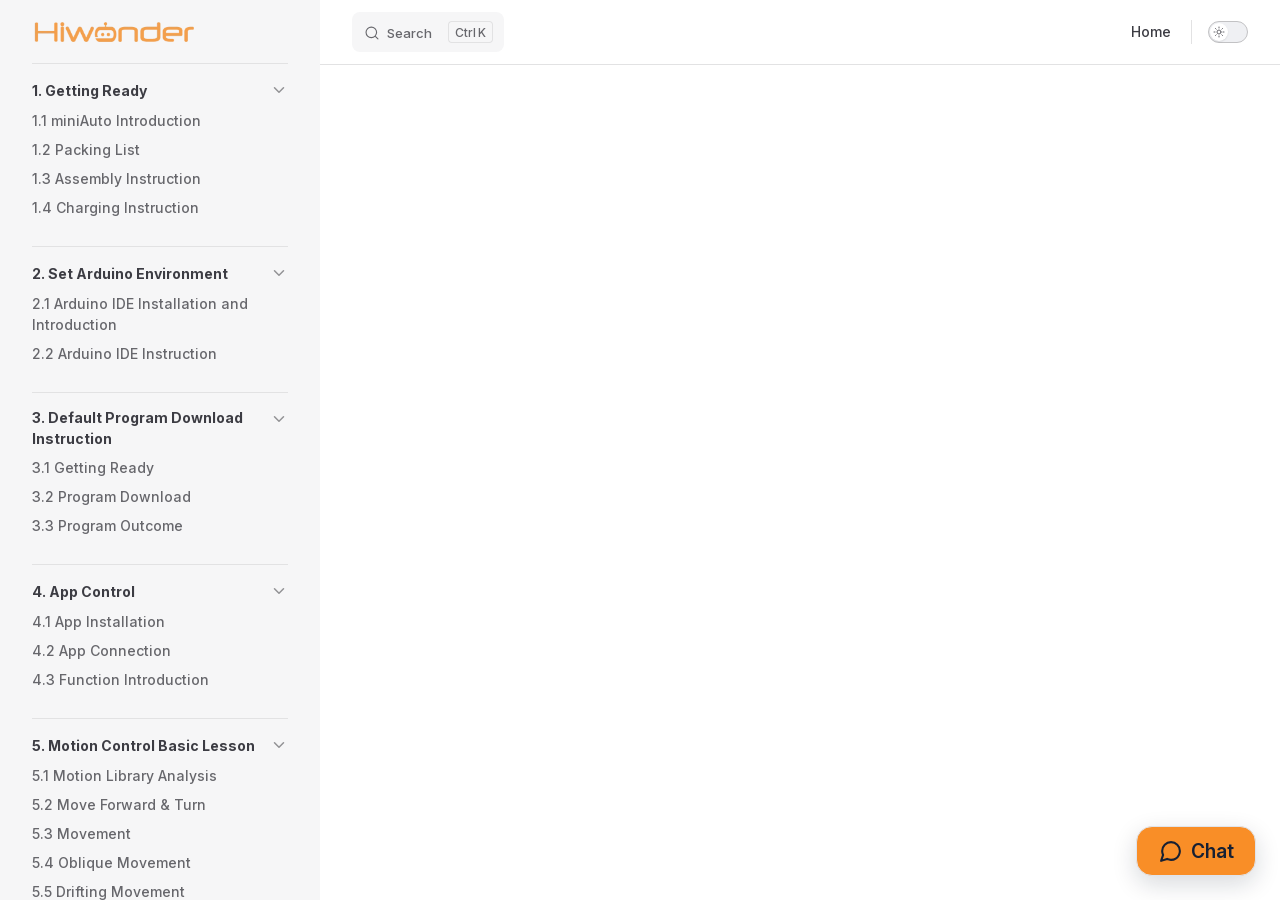
==== commit 937f9802: "内容修改" ====
--- a/projects/miniAuto/en/latest/docs/index.html
+++ b/projects/miniAuto/en/latest/docs/index.html
@@ -4,23 +4,23 @@
     <meta charset="utf-8">
     <meta name="viewport" content="width=device-width,initial-scale=1">
     <title>miniAuto Documentation</title>
-    <meta name="description" content="miniAuto robot documentation">
+    <meta name="description" content="miniAuto documentation">
     <meta name="generator" content="VitePress v1.6.4">
-    <link rel="preload stylesheet" href="/projects/miniAuto/en/latest/assets/style.CXNq7NOM.css" as="style">
+    <link rel="preload stylesheet" href="/projects/miniAuto/en/latest/assets/style.DaPIb2nc.css" as="style">
     <link rel="preload stylesheet" href="/projects/miniAuto/en/latest/vp-icons.css" as="style">
     
-    <script type="module" src="/projects/miniAuto/en/latest/assets/app.CSS46_le.js"></script>
+    <script type="module" src="/projects/miniAuto/en/latest/assets/app.Drksy_D9.js"></script>
     <link rel="preload" href="/projects/miniAuto/en/latest/assets/inter-roman-latin.Di8DUHzh.woff2" as="font" type="font/woff2" crossorigin="">
-    <link rel="modulepreload" href="/projects/miniAuto/en/latest/assets/chunks/theme.BIvrLfAf.js">
-    <link rel="modulepreload" href="/projects/miniAuto/en/latest/assets/chunks/framework.DKXwrDSC.js">
-    <link rel="modulepreload" href="/projects/miniAuto/en/latest/assets/docs_index.md.DQqNVwXc.lean.js">
+    <link rel="modulepreload" href="/projects/miniAuto/en/latest/assets/chunks/theme.q43vLHYu.js">
+    <link rel="modulepreload" href="/projects/miniAuto/en/latest/assets/chunks/framework.Dl4-pyBl.js">
+    <link rel="modulepreload" href="/projects/miniAuto/en/latest/assets/docs_index.md.CNPNhPBh.lean.js">
     <link rel="icon" href="/projects/miniAuto/en/latest/favicon.ico">
     <script id="check-dark-mode">(()=>{const e=localStorage.getItem("vitepress-theme-appearance")||"auto",a=window.matchMedia("(prefers-color-scheme: dark)").matches;(!e||e==="auto"?a:e==="dark")&&document.documentElement.classList.add("dark")})();</script>
     <script id="check-mac-os">document.documentElement.classList.toggle("mac",/Mac|iPhone|iPod|iPad/i.test(navigator.platform));</script>
   </head>
   <body>
-    <div id="app"><!--[--><div class="Layout" data-v-5d98c3a5><!--[--><!--]--><!--[--><span tabindex="-1" data-v-0b0ada53></span><a href="#VPContent" class="VPSkipLink visually-hidden" data-v-0b0ada53>Skip to content</a><!--]--><!----><header class="VPNav" data-v-5d98c3a5 data-v-ae24b3ad><div class="VPNavBar" data-v-ae24b3ad data-v-6aa21345><div class="wrapper" data-v-6aa21345><div class="container" data-v-6aa21345><div class="title" data-v-6aa21345><div class="VPNavBarTitle has-sidebar" data-v-6aa21345 data-v-1168a8e4><a class="title" href="/projects/miniAuto/en/latest/" data-v-1168a8e4><!--[--><!--]--><!--[--><img class="VPImage logo" src="/projects/miniAuto/en/latest/e-logo.png" alt data-v-8426fc1a><!--]--><!----><!--[--><!--]--></a></div></div><div class="content" data-v-6aa21345><div class="content-body" data-v-6aa21345><!--[--><!--]--><div class="VPNavBarSearch search" data-v-6aa21345><!--[--><!----><div id="local-search"><button type="button" class="DocSearch DocSearch-Button" aria-label="Search"><span class="DocSearch-Button-Container"><span class="vp-icon DocSearch-Search-Icon"></span><span class="DocSearch-Button-Placeholder">Search</span></span><span class="DocSearch-Button-Keys"><kbd class="DocSearch-Button-Key"></kbd><kbd class="DocSearch-Button-Key">K</kbd></span></button></div><!--]--></div><nav aria-labelledby="main-nav-aria-label" class="VPNavBarMenu menu" data-v-6aa21345 data-v-dc692963><span id="main-nav-aria-label" class="visually-hidden" data-v-dc692963> Main Navigation </span><!--[--><!--[--><a class="VPLink link vp-external-link-icon VPNavBarMenuLink" href="https://www.hiwonder.net/" target="_self" rel="noreferrer" tabindex="0" data-v-dc692963 data-v-e56f3d57><!--[--><span data-v-e56f3d57>Home</span><!--]--></a><!--]--><!--]--></nav><!----><div class="VPNavBarAppearance appearance" data-v-6aa21345 data-v-6c893767><button class="VPSwitch VPSwitchAppearance" type="button" role="switch" title aria-checked="false" data-v-6c893767 data-v-5337faa4 data-v-1d5665e3><span class="check" data-v-1d5665e3><span class="icon" data-v-1d5665e3><!--[--><span class="vpi-sun sun" data-v-5337faa4></span><span class="vpi-moon moon" data-v-5337faa4></span><!--]--></span></span></button></div><!----><div class="VPFlyout VPNavBarExtra extra" data-v-6aa21345 data-v-bb2aa2f0 data-v-cf11d7a2><button type="button" class="button" aria-haspopup="true" aria-expanded="false" aria-label="extra navigation" data-v-cf11d7a2><span class="vpi-more-horizontal icon" data-v-cf11d7a2></span></button><div class="menu" data-v-cf11d7a2><div class="VPMenu" data-v-cf11d7a2 data-v-b98bc113><!----><!--[--><!--[--><!----><div class="group" data-v-bb2aa2f0><div class="item appearance" data-v-bb2aa2f0><p class="label" data-v-bb2aa2f0>Appearance</p><div class="appearance-action" data-v-bb2aa2f0><button class="VPSwitch VPSwitchAppearance" type="button" role="switch" title aria-checked="false" data-v-bb2aa2f0 data-v-5337faa4 data-v-1d5665e3><span class="check" data-v-1d5665e3><span class="icon" data-v-1d5665e3><!--[--><span class="vpi-sun sun" data-v-5337faa4></span><span class="vpi-moon moon" data-v-5337faa4></span><!--]--></span></span></button></div></div></div><!----><!--]--><!--]--></div></div></div><!--[--><!--]--><button type="button" class="VPNavBarHamburger hamburger" aria-label="mobile navigation" aria-expanded="false" aria-controls="VPNavScreen" data-v-6aa21345 data-v-e5dd9c1c><span class="container" data-v-e5dd9c1c><span class="top" data-v-e5dd9c1c></span><span class="middle" data-v-e5dd9c1c></span><span class="bottom" data-v-e5dd9c1c></span></span></button></div></div></div></div><div class="divider" data-v-6aa21345><div class="divider-line" data-v-6aa21345></div></div></div><!----></header><div class="VPLocalNav has-sidebar empty" data-v-5d98c3a5 data-v-a6f0e41e><div class="container" data-v-a6f0e41e><button class="menu" aria-expanded="false" aria-controls="VPSidebarNav" data-v-a6f0e41e><span class="vpi-align-left menu-icon" data-v-a6f0e41e></span><span class="menu-text" data-v-a6f0e41e>Menu</span></button><div class="VPLocalNavOutlineDropdown" style="--vp-vh:0px;" data-v-a6f0e41e data-v-8a42e2b4><button data-v-8a42e2b4>Return to top</button><!----></div></div></div><aside class="VPSidebar" data-v-5d98c3a5 data-v-319d5ca6><div class="curtain" data-v-319d5ca6></div><nav class="nav" id="VPSidebarNav" aria-labelledby="sidebar-aria-label" tabindex="-1" data-v-319d5ca6><span class="visually-hidden" id="sidebar-aria-label" data-v-319d5ca6> Sidebar Navigation </span><!--[--><!--]--><!--[--><div class="no-transition group" data-v-c40bc020><section class="VPSidebarItem level-0 collapsible is-link" data-v-c40bc020 data-v-b3fd67f8><div class="item" tabindex="0" data-v-b3fd67f8><div class="indicator" data-v-b3fd67f8></div><a class="VPLink link link" href="/projects/miniAuto/en/latest/docs/1.getting_ready.html" data-v-b3fd67f8><!--[--><h2 class="text" data-v-b3fd67f8>1. Getting Ready</h2><!--]--></a><div class="caret" role="button" aria-label="toggle section" tabindex="0" data-v-b3fd67f8><span class="vpi-chevron-right caret-icon" data-v-b3fd67f8></span></div></div><div class="items" data-v-b3fd67f8><!--[--><div class="VPSidebarItem level-1 is-link" data-v-b3fd67f8 data-v-b3fd67f8><div class="item" data-v-b3fd67f8><div class="indicator" data-v-b3fd67f8></div><a class="VPLink link link" href="/projects/miniAuto/en/latest/docs/1.getting_ready.html#_1-1-miniauto-introduction" data-v-b3fd67f8><!--[--><p class="text" data-v-b3fd67f8>1.1 miniAuto Introduction</p><!--]--></a><!----></div><!----></div><div class="VPSidebarItem level-1 is-link" data-v-b3fd67f8 data-v-b3fd67f8><div class="item" data-v-b3fd67f8><div class="indicator" data-v-b3fd67f8></div><a class="VPLink link link" href="/projects/miniAuto/en/latest/docs/1.getting_ready.html#_1-2-packing-list" data-v-b3fd67f8><!--[--><p class="text" data-v-b3fd67f8>1.2 Packing List</p><!--]--></a><!----></div><!----></div><div class="VPSidebarItem level-1 is-link" data-v-b3fd67f8 data-v-b3fd67f8><div class="item" data-v-b3fd67f8><div class="indicator" data-v-b3fd67f8></div><a class="VPLink link link" href="/projects/miniAuto/en/latest/docs/1.getting_ready.html#_1-3-assembly-instruction" data-v-b3fd67f8><!--[--><p class="text" data-v-b3fd67f8>1.3 Assembly Instruction</p><!--]--></a><!----></div><!----></div><div class="VPSidebarItem level-1 is-link" data-v-b3fd67f8 data-v-b3fd67f8><div class="item" data-v-b3fd67f8><div class="indicator" data-v-b3fd67f8></div><a class="VPLink link link" href="/projects/miniAuto/en/latest/docs/1.getting_ready.html#_1-4-charging-instruction" data-v-b3fd67f8><!--[--><p class="text" data-v-b3fd67f8>1.4 Charging Instruction</p><!--]--></a><!----></div><!----></div><!--]--></div></section></div><div class="no-transition group" data-v-c40bc020><section class="VPSidebarItem level-0 collapsible is-link" data-v-c40bc020 data-v-b3fd67f8><div class="item" tabindex="0" data-v-b3fd67f8><div class="indicator" data-v-b3fd67f8></div><a class="VPLink link link" href="/projects/miniAuto/en/latest/docs/2.Set_Arduino_Environment.html" data-v-b3fd67f8><!--[--><h2 class="text" data-v-b3fd67f8>2. Set Arduino Environment</h2><!--]--></a><div class="caret" role="button" aria-label="toggle section" tabindex="0" data-v-b3fd67f8><span class="vpi-chevron-right caret-icon" data-v-b3fd67f8></span></div></div><div class="items" data-v-b3fd67f8><!--[--><div class="VPSidebarItem level-1 is-link" data-v-b3fd67f8 data-v-b3fd67f8><div class="item" data-v-b3fd67f8><div class="indicator" data-v-b3fd67f8></div><a class="VPLink link link" href="/projects/miniAuto/en/latest/docs/2.Set_Arduino_Environment.html#_2-1-arduino-ide-installation-and-introduction" data-v-b3fd67f8><!--[--><p class="text" data-v-b3fd67f8>2.1 Arduino IDE Installation and Introduction</p><!--]--></a><!----></div><!----></div><div class="VPSidebarItem level-1 is-link" data-v-b3fd67f8 data-v-b3fd67f8><div class="item" data-v-b3fd67f8><div class="indicator" data-v-b3fd67f8></div><a class="VPLink link link" href="/projects/miniAuto/en/latest/docs/2.Set_Arduino_Environment.html#_2-2-arduino-ide-instruction" data-v-b3fd67f8><!--[--><p class="text" data-v-b3fd67f8>2.2 Arduino IDE Instruction</p><!--]--></a><!----></div><!----></div><!--]--></div></section></div><div class="no-transition group" data-v-c40bc020><section class="VPSidebarItem level-0 collapsible is-link" data-v-c40bc020 data-v-b3fd67f8><div class="item" tabindex="0" data-v-b3fd67f8><div class="indicator" data-v-b3fd67f8></div><a class="VPLink link link" href="/projects/miniAuto/en/latest/docs/3.default_program_download.html" data-v-b3fd67f8><!--[--><h2 class="text" data-v-b3fd67f8>3. Default Program Download Instruction</h2><!--]--></a><div class="caret" role="button" aria-label="toggle section" tabindex="0" data-v-b3fd67f8><span class="vpi-chevron-right caret-icon" data-v-b3fd67f8></span></div></div><div class="items" data-v-b3fd67f8><!--[--><div class="VPSidebarItem level-1 is-link" data-v-b3fd67f8 data-v-b3fd67f8><div class="item" data-v-b3fd67f8><div class="indicator" data-v-b3fd67f8></div><a class="VPLink link link" href="/projects/miniAuto/en/latest/docs/3.default_program_download.html#_3-1-getting-ready" data-v-b3fd67f8><!--[--><p class="text" data-v-b3fd67f8>3.1 Getting Ready</p><!--]--></a><!----></div><!----></div><div class="VPSidebarItem level-1 is-link" data-v-b3fd67f8 data-v-b3fd67f8><div class="item" data-v-b3fd67f8><div class="indicator" data-v-b3fd67f8></div><a class="VPLink link link" href="/projects/miniAuto/en/latest/docs/3.default_program_download.html#_3-2-program-download" data-v-b3fd67f8><!--[--><p class="text" data-v-b3fd67f8>3.2 Program Download</p><!--]--></a><!----></div><!----></div><div class="VPSidebarItem level-1 is-link" data-v-b3fd67f8 data-v-b3fd67f8><div class="item" data-v-b3fd67f8><div class="indicator" data-v-b3fd67f8></div><a class="VPLink link link" href="/projects/miniAuto/en/latest/docs/3.default_program_download.html#_3-3-program-outcome" data-v-b3fd67f8><!--[--><p class="text" data-v-b3fd67f8>3.3 Program Outcome</p><!--]--></a><!----></div><!----></div><!--]--></div></section></div><div class="no-transition group" data-v-c40bc020><section class="VPSidebarItem level-0 collapsible is-link" data-v-c40bc020 data-v-b3fd67f8><div class="item" tabindex="0" data-v-b3fd67f8><div class="indicator" data-v-b3fd67f8></div><a class="VPLink link link" href="/projects/miniAuto/en/latest/docs/4.App_control.html" data-v-b3fd67f8><!--[--><h2 class="text" data-v-b3fd67f8>4. App Control</h2><!--]--></a><div class="caret" role="button" aria-label="toggle section" tabindex="0" data-v-b3fd67f8><span class="vpi-chevron-right caret-icon" data-v-b3fd67f8></span></div></div><div class="items" data-v-b3fd67f8><!--[--><div class="VPSidebarItem level-1 is-link" data-v-b3fd67f8 data-v-b3fd67f8><div class="item" data-v-b3fd67f8><div class="indicator" data-v-b3fd67f8></div><a class="VPLink link link" href="/projects/miniAuto/en/latest/docs/4.App_control.html#_4-1-app-installation" data-v-b3fd67f8><!--[--><p class="text" data-v-b3fd67f8>4.1 App Installation</p><!--]--></a><!----></div><!----></div><div class="VPSidebarItem level-1 is-link" data-v-b3fd67f8 data-v-b3fd67f8><div class="item" data-v-b3fd67f8><div class="indicator" data-v-b3fd67f8></div><a class="VPLink link link" href="/projects/miniAuto/en/latest/docs/4.App_control.html#_4-2-app-connection" data-v-b3fd67f8><!--[--><p class="text" data-v-b3fd67f8>4.2 App Connection</p><!--]--></a><!----></div><!----></div><div class="VPSidebarItem level-1 is-link" data-v-b3fd67f8 data-v-b3fd67f8><div class="item" data-v-b3fd67f8><div class="indicator" data-v-b3fd67f8></div><a class="VPLink link link" href="/projects/miniAuto/en/latest/docs/4.App_control.html#_4-3-function-introduction" data-v-b3fd67f8><!--[--><p class="text" data-v-b3fd67f8>4.3 Function Introduction</p><!--]--></a><!----></div><!----></div><!--]--></div></section></div><div class="no-transition group" data-v-c40bc020><section class="VPSidebarItem level-0 collapsible is-link" data-v-c40bc020 data-v-b3fd67f8><div class="item" tabindex="0" data-v-b3fd67f8><div class="indicator" data-v-b3fd67f8></div><a class="VPLink link link" href="/projects/miniAuto/en/latest/docs/5.motion_control_basic_lesson.html" data-v-b3fd67f8><!--[--><h2 class="text" data-v-b3fd67f8>5. Motion Control Basic Lesson</h2><!--]--></a><div class="caret" role="button" aria-label="toggle section" tabindex="0" data-v-b3fd67f8><span class="vpi-chevron-right caret-icon" data-v-b3fd67f8></span></div></div><div class="items" data-v-b3fd67f8><!--[--><div class="VPSidebarItem level-1 is-link" data-v-b3fd67f8 data-v-b3fd67f8><div class="item" data-v-b3fd67f8><div class="indicator" data-v-b3fd67f8></div><a class="VPLink link link" href="/projects/miniAuto/en/latest/docs/5.motion_control_basic_lesson.html#_5-1-motion-library-analysis" data-v-b3fd67f8><!--[--><p class="text" data-v-b3fd67f8>5.1 Motion Library Analysis</p><!--]--></a><!----></div><!----></div><div class="VPSidebarItem level-1 is-link" data-v-b3fd67f8 data-v-b3fd67f8><div class="item" data-v-b3fd67f8><div class="indicator" data-v-b3fd67f8></div><a class="VPLink link link" href="/projects/miniAuto/en/latest/docs/5.motion_control_basic_lesson.html#_5-2-move-forward-turn" data-v-b3fd67f8><!--[--><p class="text" data-v-b3fd67f8>5.2 Move Forward & Turn</p><!--]--></a><!----></div><!----></div><div class="VPSidebarItem level-1 is-link" data-v-b3fd67f8 data-v-b3fd67f8><div class="item" data-v-b3fd67f8><div class="indicator" data-v-b3fd67f8></div><a class="VPLink link link" href="/projects/miniAuto/en/latest/docs/5.motion_control_basic_lesson.html#_5-3-movement" data-v-b3fd67f8><!--[--><p class="text" data-v-b3fd67f8>5.3 Movement</p><!--]--></a><!----></div><!----></div><div class="VPSidebarItem level-1 is-link" data-v-b3fd67f8 data-v-b3fd67f8><div class="item" data-v-b3fd67f8><div class="indicator" data-v-b3fd67f8></div><a class="VPLink link link" href="/projects/miniAuto/en/latest/docs/5.motion_control_basic_lesson.html#_5-4-oblique-movement" data-v-b3fd67f8><!--[--><p class="text" data-v-b3fd67f8>5.4 Oblique Movement</p><!--]--></a><!----></div><!----></div><div class="VPSidebarItem level-1 is-link" data-v-b3fd67f8 data-v-b3fd67f8><div class="item" data-v-b3fd67f8><div class="indicator" data-v-b3fd67f8></div><a class="VPLink link link" href="/projects/miniAuto/en/latest/docs/5.motion_control_basic_lesson.html#_5-5-drifting-movement" data-v-b3fd67f8><!--[--><p class="text" data-v-b3fd67f8>5.5 Drifting Movement</p><!--]--></a><!----></div><!----></div><!--]--></div></section></div><div class="no-transition group" data-v-c40bc020><section class="VPSidebarItem level-0 collapsible is-link" data-v-c40bc020 data-v-b3fd67f8><div class="item" tabindex="0" data-v-b3fd67f8><div class="indicator" data-v-b3fd67f8></div><a class="VPLink link link" href="/projects/miniAuto/en/latest/docs/6.secondary_development_lesson.html" data-v-b3fd67f8><!--[--><h2 class="text" data-v-b3fd67f8>6. Secondary Development Lesson</h2><!--]--></a><div class="caret" role="button" aria-label="toggle section" tabindex="0" data-v-b3fd67f8><span class="vpi-chevron-right caret-icon" data-v-b3fd67f8></span></div></div><div class="items" data-v-b3fd67f8><!--[--><div class="VPSidebarItem level-1 is-link" data-v-b3fd67f8 data-v-b3fd67f8><div class="item" data-v-b3fd67f8><div class="indicator" data-v-b3fd67f8></div><a class="VPLink link link" href="/projects/miniAuto/en/latest/docs/6.secondary_development_lesson.html#_6-1-secondary-development-library-file-introduction" data-v-b3fd67f8><!--[--><p class="text" data-v-b3fd67f8>6.1 Secondary Development Library File Introduction</p><!--]--></a><!----></div><!----></div><div class="VPSidebarItem level-1 is-link" data-v-b3fd67f8 data-v-b3fd67f8><div class="item" data-v-b3fd67f8><div class="indicator" data-v-b3fd67f8></div><a class="VPLink link link" href="/projects/miniAuto/en/latest/docs/6.secondary_development_lesson.html#_6-2-rgb-control" data-v-b3fd67f8><!--[--><p class="text" data-v-b3fd67f8>6.2 RGB Control</p><!--]--></a><!----></div><!----></div><div class="VPSidebarItem level-1 is-link" data-v-b3fd67f8 data-v-b3fd67f8><div class="item" data-v-b3fd67f8><div class="indicator" data-v-b3fd67f8></div><a class="VPLink link link" href="/projects/miniAuto/en/latest/docs/6.secondary_development_lesson.html#_6-3-play-music" data-v-b3fd67f8><!--[--><p class="text" data-v-b3fd67f8>6.3 Play Music</p><!--]--></a><!----></div><!----></div><div class="VPSidebarItem level-1 is-link" data-v-b3fd67f8 data-v-b3fd67f8><div class="item" data-v-b3fd67f8><div class="indicator" data-v-b3fd67f8></div><a class="VPLink link link" href="/projects/miniAuto/en/latest/docs/6.secondary_development_lesson.html#_6-4-ultrasonic-ranging" data-v-b3fd67f8><!--[--><p class="text" data-v-b3fd67f8>6.4 Ultrasonic Ranging</p><!--]--></a><!----></div><!----></div><div class="VPSidebarItem level-1 is-link" data-v-b3fd67f8 data-v-b3fd67f8><div class="item" data-v-b3fd67f8><div class="indicator" data-v-b3fd67f8></div><a class="VPLink link link" href="/projects/miniAuto/en/latest/docs/6.secondary_development_lesson.html#_6-5-ultrasonic-following" data-v-b3fd67f8><!--[--><p class="text" data-v-b3fd67f8>6.5 Ultrasonic Following</p><!--]--></a><!----></div><!----></div><div class="VPSidebarItem level-1 is-link" data-v-b3fd67f8 data-v-b3fd67f8><div class="item" data-v-b3fd67f8><div class="indicator" data-v-b3fd67f8></div><a class="VPLink link link" href="/projects/miniAuto/en/latest/docs/6.secondary_development_lesson.html#_6-6-obstacle-avoidance" data-v-b3fd67f8><!--[--><p class="text" data-v-b3fd67f8>6.6 Obstacle Avoidance</p><!--]--></a><!----></div><!----></div><div class="VPSidebarItem level-1 is-link" data-v-b3fd67f8 data-v-b3fd67f8><div class="item" data-v-b3fd67f8><div class="indicator" data-v-b3fd67f8></div><a class="VPLink link link" href="/projects/miniAuto/en/latest/docs/6.secondary_development_lesson.html#_6-7-line-following" data-v-b3fd67f8><!--[--><p class="text" data-v-b3fd67f8>6.7 Line Following</p><!--]--></a><!----></div><!----></div><div class="VPSidebarItem level-1 is-link" data-v-b3fd67f8 data-v-b3fd67f8><div class="item" data-v-b3fd67f8><div class="indicator" data-v-b3fd67f8></div><a class="VPLink link link" href="/projects/miniAuto/en/latest/docs/6.secondary_development_lesson.html#_6-8-pedestrian-detection" data-v-b3fd67f8><!--[--><p class="text" data-v-b3fd67f8>6.8 Pedestrian Detection</p><!--]--></a><!----></div><!----></div><div class="VPSidebarItem level-1 is-link" data-v-b3fd67f8 data-v-b3fd67f8><div class="item" data-v-b3fd67f8><div class="indicator" data-v-b3fd67f8></div><a class="VPLink link link" href="/projects/miniAuto/en/latest/docs/6.secondary_development_lesson.html#_6-9-intersection-judgment" data-v-b3fd67f8><!--[--><p class="text" data-v-b3fd67f8>6.9 Intersection Judgment</p><!--]--></a><!----></div><!----></div><div class="VPSidebarItem level-1 is-link" data-v-b3fd67f8 data-v-b3fd67f8><div class="item" data-v-b3fd67f8><div class="indicator" data-v-b3fd67f8></div><a class="VPLink link link" href="/projects/miniAuto/en/latest/docs/6.secondary_development_lesson.html#_6-10-app-remote-control" data-v-b3fd67f8><!--[--><p class="text" data-v-b3fd67f8>6.10 App Remote Control</p><!--]--></a><!----></div><!----></div><!--]--></div></section></div><div class="no-transition group" data-v-c40bc020><section class="VPSidebarItem level-0 collapsible is-link" data-v-c40bc020 data-v-b3fd67f8><div class="item" tabindex="0" data-v-b3fd67f8><div class="indicator" data-v-b3fd67f8></div><a class="VPLink link link" href="/projects/miniAuto/en/latest/docs/7.ai_vision_games_lesson.html" data-v-b3fd67f8><!--[--><h2 class="text" data-v-b3fd67f8>7. AI Vision Games Lesson</h2><!--]--></a><div class="caret" role="button" aria-label="toggle section" tabindex="0" data-v-b3fd67f8><span class="vpi-chevron-right caret-icon" data-v-b3fd67f8></span></div></div><div class="items" data-v-b3fd67f8><!--[--><div class="VPSidebarItem level-1 is-link" data-v-b3fd67f8 data-v-b3fd67f8><div class="item" data-v-b3fd67f8><div class="indicator" data-v-b3fd67f8></div><a class="VPLink link link" href="/projects/miniAuto/en/latest/docs/7.ai_vision_games_lesson.html#_7-1-introduction-to-esp32-s3-vision-module" data-v-b3fd67f8><!--[--><p class="text" data-v-b3fd67f8>7.1 Introduction to ESP32-S3 Vision Module</p><!--]--></a><!----></div><!----></div><div class="VPSidebarItem level-1 is-link" data-v-b3fd67f8 data-v-b3fd67f8><div class="item" data-v-b3fd67f8><div class="indicator" data-v-b3fd67f8></div><a class="VPLink link link" href="/projects/miniAuto/en/latest/docs/7.ai_vision_games_lesson.html#_7-2-esp32-s3-library-file-introduction" data-v-b3fd67f8><!--[--><p class="text" data-v-b3fd67f8>7.2 ESP32-S3 Library File Introduction</p><!--]--></a><!----></div><!----></div><div class="VPSidebarItem level-1 is-link" data-v-b3fd67f8 data-v-b3fd67f8><div class="item" data-v-b3fd67f8><div class="indicator" data-v-b3fd67f8></div><a class="VPLink link link" href="/projects/miniAuto/en/latest/docs/7.ai_vision_games_lesson.html#_7-3-live-camera-feed" data-v-b3fd67f8><!--[--><p class="text" data-v-b3fd67f8>7.3 Live Camera Feed</p><!--]--></a><!----></div><!----></div><div class="VPSidebarItem level-1 is-link" data-v-b3fd67f8 data-v-b3fd67f8><div class="item" data-v-b3fd67f8><div class="indicator" data-v-b3fd67f8></div><a class="VPLink link link" href="/projects/miniAuto/en/latest/docs/7.ai_vision_games_lesson.html#_7-4-color-recognition" data-v-b3fd67f8><!--[--><p class="text" data-v-b3fd67f8>7.4 Color Recognition</p><!--]--></a><!----></div><!----></div><div class="VPSidebarItem level-1 is-link" data-v-b3fd67f8 data-v-b3fd67f8><div class="item" data-v-b3fd67f8><div class="indicator" data-v-b3fd67f8></div><a class="VPLink link link" href="/projects/miniAuto/en/latest/docs/7.ai_vision_games_lesson.html#_7-5-color-tracking" data-v-b3fd67f8><!--[--><p class="text" data-v-b3fd67f8>7.5 Color Tracking</p><!--]--></a><!----></div><!----></div><div class="VPSidebarItem level-1 is-link" data-v-b3fd67f8 data-v-b3fd67f8><div class="item" data-v-b3fd67f8><div class="indicator" data-v-b3fd67f8></div><a class="VPLink link link" href="/projects/miniAuto/en/latest/docs/7.ai_vision_games_lesson.html#_7-6-vision-line-following" data-v-b3fd67f8><!--[--><p class="text" data-v-b3fd67f8>7.6 Vision Line Following</p><!--]--></a><!----></div><!----></div><div class="VPSidebarItem level-1 is-link" data-v-b3fd67f8 data-v-b3fd67f8><div class="item" data-v-b3fd67f8><div class="indicator" data-v-b3fd67f8></div><a class="VPLink link link" href="/projects/miniAuto/en/latest/docs/7.ai_vision_games_lesson.html#_7-7-face-recognition" data-v-b3fd67f8><!--[--><p class="text" data-v-b3fd67f8>7.7 Face Recognition</p><!--]--></a><!----></div><!----></div><!--]--></div></section></div><div class="no-transition group" data-v-c40bc020><section class="VPSidebarItem level-0 collapsible is-link" data-v-c40bc020 data-v-b3fd67f8><div class="item" tabindex="0" data-v-b3fd67f8><div class="indicator" data-v-b3fd67f8></div><a class="VPLink link link" href="/projects/miniAuto/en/latest/docs/8.robotic_gripper_control_lesson.html" data-v-b3fd67f8><!--[--><h2 class="text" data-v-b3fd67f8>8. Robotic Gripper Control Lesson</h2><!--]--></a><div class="caret" role="button" aria-label="toggle section" tabindex="0" data-v-b3fd67f8><span class="vpi-chevron-right caret-icon" data-v-b3fd67f8></span></div></div><div class="items" data-v-b3fd67f8><!--[--><div class="VPSidebarItem level-1 is-link" data-v-b3fd67f8 data-v-b3fd67f8><div class="item" data-v-b3fd67f8><div class="indicator" data-v-b3fd67f8></div><a class="VPLink link link" href="/projects/miniAuto/en/latest/docs/8.robotic_gripper_control_lesson.html#_8-1-robotic-gripper-assembly-instruction" data-v-b3fd67f8><!--[--><p class="text" data-v-b3fd67f8>8.1 Robotic Gripper Assembly Instruction</p><!--]--></a><!----></div><!----></div><div class="VPSidebarItem level-1 is-link" data-v-b3fd67f8 data-v-b3fd67f8><div class="item" data-v-b3fd67f8><div class="indicator" data-v-b3fd67f8></div><a class="VPLink link link" href="/projects/miniAuto/en/latest/docs/8.robotic_gripper_control_lesson.html#_8-2-robotic-gripper-app-control" data-v-b3fd67f8><!--[--><p class="text" data-v-b3fd67f8>8.2 Robotic Gripper App Control</p><!--]--></a><!----></div><!----></div><div class="VPSidebarItem level-1 is-link" data-v-b3fd67f8 data-v-b3fd67f8><div class="item" data-v-b3fd67f8><div class="indicator" data-v-b3fd67f8></div><a class="VPLink link link" href="/projects/miniAuto/en/latest/docs/8.robotic_gripper_control_lesson.html#_8-3-robotic-gripper-control" data-v-b3fd67f8><!--[--><p class="text" data-v-b3fd67f8>8.3 Robotic Gripper Control</p><!--]--></a><!----></div><!----></div><div class="VPSidebarItem level-1 is-link" data-v-b3fd67f8 data-v-b3fd67f8><div class="item" data-v-b3fd67f8><div class="indicator" data-v-b3fd67f8></div><a class="VPLink link link" href="/projects/miniAuto/en/latest/docs/8.robotic_gripper_control_lesson.html#_8-4-intelligent-transport" data-v-b3fd67f8><!--[--><p class="text" data-v-b3fd67f8>8.4 Intelligent Transport</p><!--]--></a><!----></div><!----></div><!--]--></div></section></div><div class="no-transition group" data-v-c40bc020><section class="VPSidebarItem level-0 collapsible is-link" data-v-c40bc020 data-v-b3fd67f8><div class="item" tabindex="0" data-v-b3fd67f8><div class="indicator" data-v-b3fd67f8></div><a class="VPLink link link" href="/projects/miniAuto/en/latest/docs/9.wireless_glove_control_lesson.html" data-v-b3fd67f8><!--[--><h2 class="text" data-v-b3fd67f8>9. Wireless Glove Control Lesson</h2><!--]--></a><div class="caret" role="button" aria-label="toggle section" tabindex="0" data-v-b3fd67f8><span class="vpi-chevron-right caret-icon" data-v-b3fd67f8></span></div></div><div class="items" data-v-b3fd67f8><!--[--><div class="VPSidebarItem level-1 is-link" data-v-b3fd67f8 data-v-b3fd67f8><div class="item" data-v-b3fd67f8><div class="indicator" data-v-b3fd67f8></div><a class="VPLink link link" href="/projects/miniAuto/en/latest/docs/9.wireless_glove_control_lesson.html#_9-1-wireless-glove-introduction-and-wearing" data-v-b3fd67f8><!--[--><p class="text" data-v-b3fd67f8>9.1 Wireless Glove Introduction and Wearing</p><!--]--></a><!----></div><!----></div><div class="VPSidebarItem level-1 is-link" data-v-b3fd67f8 data-v-b3fd67f8><div class="item" data-v-b3fd67f8><div class="indicator" data-v-b3fd67f8></div><a class="VPLink link link" href="/projects/miniAuto/en/latest/docs/9.wireless_glove_control_lesson.html#_9-2-wireless-glove-control" data-v-b3fd67f8><!--[--><p class="text" data-v-b3fd67f8>9.2 Wireless Glove Control</p><!--]--></a><!----></div><!----></div><!--]--></div></section></div><div class="no-transition group" data-v-c40bc020><section class="VPSidebarItem level-0 collapsible is-link" data-v-c40bc020 data-v-b3fd67f8><div class="item" tabindex="0" data-v-b3fd67f8><div class="indicator" data-v-b3fd67f8></div><a class="VPLink link link" href="/projects/miniAuto/en/latest/docs/10.serial_communication_instruction.html" data-v-b3fd67f8><!--[--><h2 class="text" data-v-b3fd67f8>10.Serial Communication Instruction</h2><!--]--></a><div class="caret" role="button" aria-label="toggle section" tabindex="0" data-v-b3fd67f8><span class="vpi-chevron-right caret-icon" data-v-b3fd67f8></span></div></div><div class="items" data-v-b3fd67f8><!--[--><div class="VPSidebarItem level-1 is-link" data-v-b3fd67f8 data-v-b3fd67f8><div class="item" data-v-b3fd67f8><div class="indicator" data-v-b3fd67f8></div><a class="VPLink link link" href="/projects/miniAuto/en/latest/docs/10.serial_communication_instruction.html#_10-1-master-slave-device-communication-principles" data-v-b3fd67f8><!--[--><p class="text" data-v-b3fd67f8>10.1 Master-Slave Device Communication Principles</p><!--]--></a><!----></div><!----></div><div class="VPSidebarItem level-1 is-link" data-v-b3fd67f8 data-v-b3fd67f8><div class="item" data-v-b3fd67f8><div class="indicator" data-v-b3fd67f8></div><a class="VPLink link link" href="/projects/miniAuto/en/latest/docs/10.serial_communication_instruction.html#_10-2-pc-serial-port-controlling-routine" data-v-b3fd67f8><!--[--><p class="text" data-v-b3fd67f8>10.2 PC Serial Port Controlling Routine</p><!--]--></a><!----></div><!----></div><!--]--></div></section></div><div class="no-transition group" data-v-c40bc020><div class="VPSidebarItem level-0 collapsible is-link" data-v-c40bc020 data-v-b3fd67f8><div class="item" tabindex="0" data-v-b3fd67f8><div class="indicator" data-v-b3fd67f8></div><a class="VPLink link link" href="/projects/miniAuto/en/latest/docs/resources_download.html" data-v-b3fd67f8><!--[--><p class="text" data-v-b3fd67f8>Appendix</p><!--]--></a><!----></div><!----></div></div><!--]--><!--[--><!--]--></nav></aside><div class="VPContent has-sidebar" id="VPContent" data-v-5d98c3a5 data-v-1428d186><page-redirect data-v-1428d186></page-redirect></div><!----><!--[--><!--]--></div><!--[--><!----><!--]--><!----><!--]--></div>
-    <script>window.__VP_HASH_MAP__=JSON.parse("{\"docs_1.getting_ready.md\":\"ZvWcv_i4\",\"docs_10.serial_communication_instruction.md\":\"BUv-j2hn\",\"docs_2.set_arduino_environment.md\":\"BEbsoVSH\",\"docs_3.default_program_download.md\":\"DoLZId81\",\"docs_4.app_control.md\":\"BB9zl8iE\",\"docs_5.motion_control_basic_lesson.md\":\"ORFEqY2C\",\"docs_6.secondary_development_lesson.md\":\"C_WtexMj\",\"docs_7.ai_vision_games_lesson.md\":\"CBOG2sAz\",\"docs_8.robotic_gripper_control_lesson.md\":\"Cg_LZ4_Y\",\"docs_9.wireless_glove_control_lesson.md\":\"Dyi_DvZf\",\"docs_index.md\":\"DQqNVwXc\",\"docs_resources_download.md\":\"DtMzrH5z\",\"index.md\":\"S3lpDI8j\"}");window.__VP_SITE_DATA__=JSON.parse("{\"lang\":\"en-US\",\"dir\":\"ltr\",\"title\":\"miniAuto Documentation\",\"description\":\"miniAuto robot documentation\",\"base\":\"/projects/miniAuto/en/latest/\",\"head\":[],\"router\":{\"prefetchLinks\":true},\"appearance\":true,\"themeConfig\":{\"siteTitle\":false,\"logo\":\"/e-logo.png\",\"outline\":[2,3],\"search\":{\"provider\":\"local\",\"options\":{\"translations\":{\"button\":{\"buttonText\":\"Search\",\"buttonAriaLabel\":\"Search\"},\"modal\":{\"searchBox\":{\"resetButtonTitle\":\"Clear search query\",\"resetButtonAriaLabel\":\"Clear search query\",\"cancelButtonText\":\"Cancel\",\"cancelButtonAriaLabel\":\"Cancel\"},\"startScreen\":{\"recentSearchTitle\":\"Recent Searches\",\"noRecentSearchText\":\"No recent searches\",\"suggestedQueryTitle\":\"Suggested Queries\"},\"noResultsScreen\":{\"noResultsText\":\"No results found for\",\"suggestedQueryText\":\"You can try searching for\",\"reportMissingResultsText\":\"Have any queries?\",\"reportMissingResultsLinkText\":\"Report here\"},\"footer\":{\"selectText\":\"to select\",\"navigateText\":\"to navigate\",\"closeText\":\"to close\"}}}}},\"nav\":[{\"text\":\"Home\",\"link\":\"https://www.hiwonder.net/\",\"target\":\"_self\"}],\"sidebar\":[{\"text\":\"1. Getting Ready\",\"link\":\"/docs/1.getting_ready.html\",\"collapsed\":false,\"items\":[{\"text\":\"1.1 miniAuto Introduction\",\"link\":\"/docs/1.getting_ready.html#_1-1-miniauto-introduction\"},{\"text\":\"1.2 Packing List\",\"link\":\"/docs/1.getting_ready.html#_1-2-packing-list\"},{\"text\":\"1.3 Assembly Instruction\",\"link\":\"/docs/1.getting_ready.html#_1-3-assembly-instruction\"},{\"text\":\"1.4 Charging Instruction\",\"link\":\"/docs/1.getting_ready.html#_1-4-charging-instruction\"}]},{\"text\":\"2. Set Arduino Environment\",\"link\":\"/docs/2.Set_Arduino_Environment.html\",\"collapsed\":false,\"items\":[{\"text\":\"2.1 Arduino IDE Installation and Introduction\",\"link\":\"/docs/2.Set_Arduino_Environment.html#_2-1-arduino-ide-installation-and-introduction\"},{\"text\":\"2.2 Arduino IDE Instruction\",\"link\":\"/docs/2.Set_Arduino_Environment.html#_2-2-arduino-ide-instruction\"}]},{\"text\":\"3. Default Program Download Instruction\",\"link\":\"/docs/3.default_program_download.html\",\"collapsed\":false,\"items\":[{\"text\":\"3.1 Getting Ready\",\"link\":\"/docs/3.default_program_download.html#_3-1-getting-ready\"},{\"text\":\"3.2 Program Download\",\"link\":\"/docs/3.default_program_download.html#_3-2-program-download\"},{\"text\":\"3.3 Program Outcome\",\"link\":\"/docs/3.default_program_download.html#_3-3-program-outcome\"}]},{\"text\":\"4. App Control\",\"link\":\"/docs/4.App_control.html\",\"collapsed\":false,\"items\":[{\"text\":\"4.1 App Installation\",\"link\":\"/docs/4.App_control.html#_4-1-app-installation\"},{\"text\":\"4.2 App Connection\",\"link\":\"/docs/4.App_control.html#_4-2-app-connection\"},{\"text\":\"4.3 Function Introduction\",\"link\":\"/docs/4.App_control.html#_4-3-function-introduction\"}]},{\"text\":\"5. Motion Control Basic Lesson\",\"link\":\"/docs/5.motion_control_basic_lesson.html\",\"collapsed\":false,\"items\":[{\"text\":\"5.1 Motion Library Analysis\",\"link\":\"/docs/5.motion_control_basic_lesson.html#_5-1-motion-library-analysis\"},{\"text\":\"5.2 Move Forward & Turn\",\"link\":\"/docs/5.motion_control_basic_lesson.html#_5-2-move-forward-turn\"},{\"text\":\"5.3 Movement\",\"link\":\"/docs/5.motion_control_basic_lesson.html#_5-3-movement\"},{\"text\":\"5.4 Oblique Movement\",\"link\":\"/docs/5.motion_control_basic_lesson.html#_5-4-oblique-movement\"},{\"text\":\"5.5 Drifting Movement\",\"link\":\"/docs/5.motion_control_basic_lesson.html#_5-5-drifting-movement\"}]},{\"text\":\"6. Secondary Development Lesson\",\"link\":\"/docs/6.secondary_development_lesson.html\",\"collapsed\":false,\"items\":[{\"text\":\"6.1 Secondary Development Library File Introduction\",\"link\":\"/docs/6.secondary_development_lesson.html#_6-1-secondary-development-library-file-introduction\"},{\"text\":\"6.2 RGB Control\",\"link\":\"/docs/6.secondary_development_lesson.html#_6-2-rgb-control\"},{\"text\":\"6.3 Play Music\",\"link\":\"/docs/6.secondary_development_lesson.html#_6-3-play-music\"},{\"text\":\"6.4 Ultrasonic Ranging\",\"link\":\"/docs/6.secondary_development_lesson.html#_6-4-ultrasonic-ranging\"},{\"text\":\"6.5 Ultrasonic Following\",\"link\":\"/docs/6.secondary_development_lesson.html#_6-5-ultrasonic-following\"},{\"text\":\"6.6 Obstacle Avoidance\",\"link\":\"/docs/6.secondary_development_lesson.html#_6-6-obstacle-avoidance\"},{\"text\":\"6.7 Line Following\",\"link\":\"/docs/6.secondary_development_lesson.html#_6-7-line-following\"},{\"text\":\"6.8 Pedestrian Detection\",\"link\":\"/docs/6.secondary_development_lesson.html#_6-8-pedestrian-detection\"},{\"text\":\"6.9 Intersection Judgment\",\"link\":\"/docs/6.secondary_development_lesson.html#_6-9-intersection-judgment\"},{\"text\":\"6.10 App Remote Control\",\"link\":\"/docs/6.secondary_development_lesson.html#_6-10-app-remote-control\"}]},{\"text\":\"7. AI Vision Games Lesson\",\"link\":\"/docs/7.ai_vision_games_lesson.html\",\"collapsed\":false,\"items\":[{\"text\":\"7.1 Introduction to ESP32-S3 Vision Module\",\"link\":\"/docs/7.ai_vision_games_lesson.html#_7-1-introduction-to-esp32-s3-vision-module\"},{\"text\":\"7.2 ESP32-S3 Library File Introduction\",\"link\":\"/docs/7.ai_vision_games_lesson.html#_7-2-esp32-s3-library-file-introduction\"},{\"text\":\"7.3 Live Camera Feed\",\"link\":\"/docs/7.ai_vision_games_lesson.html#_7-3-live-camera-feed\"},{\"text\":\"7.4 Color Recognition\",\"link\":\"/docs/7.ai_vision_games_lesson.html#_7-4-color-recognition\"},{\"text\":\"7.5 Color Tracking\",\"link\":\"/docs/7.ai_vision_games_lesson.html#_7-5-color-tracking\"},{\"text\":\"7.6 Vision Line Following\",\"link\":\"/docs/7.ai_vision_games_lesson.html#_7-6-vision-line-following\"},{\"text\":\"7.7 Face Recognition\",\"link\":\"/docs/7.ai_vision_games_lesson.html#_7-7-face-recognition\"}]},{\"text\":\"8. Robotic Gripper Control Lesson\",\"link\":\"/docs/8.robotic_gripper_control_lesson.html\",\"collapsed\":false,\"items\":[{\"text\":\"8.1 Robotic Gripper Assembly Instruction\",\"link\":\"/docs/8.robotic_gripper_control_lesson.html#_8-1-robotic-gripper-assembly-instruction\"},{\"text\":\"8.2 Robotic Gripper App Control\",\"link\":\"/docs/8.robotic_gripper_control_lesson.html#_8-2-robotic-gripper-app-control\"},{\"text\":\"8.3 Robotic Gripper Control\",\"link\":\"/docs/8.robotic_gripper_control_lesson.html#_8-3-robotic-gripper-control\"},{\"text\":\"8.4 Intelligent Transport\",\"link\":\"/docs/8.robotic_gripper_control_lesson.html#_8-4-intelligent-transport\"}]},{\"text\":\"9. Wireless Glove Control Lesson\",\"link\":\"/docs/9.wireless_glove_control_lesson.html\",\"collapsed\":false,\"items\":[{\"text\":\"9.1 Wireless Glove Introduction and Wearing\",\"link\":\"/docs/9.wireless_glove_control_lesson.html#_9-1-wireless-glove-introduction-and-wearing\"},{\"text\":\"9.2 Wireless Glove Control\",\"link\":\"/docs/9.wireless_glove_control_lesson.html#_9-2-wireless-glove-control\"}]},{\"text\":\"10.Serial Communication Instruction\",\"link\":\"/docs/10.serial_communication_instruction.html\",\"collapsed\":false,\"items\":[{\"text\":\"10.1 Master-Slave Device Communication Principles\",\"link\":\"/docs/10.serial_communication_instruction.html#_10-1-master-slave-device-communication-principles\"},{\"text\":\"10.2 PC Serial Port Controlling Routine\",\"link\":\"/docs/10.serial_communication_instruction.html#_10-2-pc-serial-port-controlling-routine\"}]},{\"text\":\"Appendix\",\"link\":\"/docs/resources_download.html\",\"collapsed\":false,\"items\":[]}]},\"locales\":{},\"scrollOffset\":134,\"cleanUrls\":false}");</script>
+    <div id="app"><!--[--><div class="Layout" data-v-5d98c3a5><!--[--><!--]--><!--[--><span tabindex="-1" data-v-0b0ada53></span><a href="#VPContent" class="VPSkipLink visually-hidden" data-v-0b0ada53>Skip to content</a><!--]--><!----><header class="VPNav" data-v-5d98c3a5 data-v-ae24b3ad><div class="VPNavBar" data-v-ae24b3ad data-v-6aa21345><div class="wrapper" data-v-6aa21345><div class="container" data-v-6aa21345><div class="title" data-v-6aa21345><div class="VPNavBarTitle has-sidebar" data-v-6aa21345 data-v-1168a8e4><a class="title" href="/projects/miniAuto/en/latest/" data-v-1168a8e4><!--[--><!--]--><!--[--><img class="VPImage logo" src="/projects/miniAuto/en/latest/e-logo.webp" alt data-v-8426fc1a><!--]--><!----><!--[--><!--]--></a></div></div><div class="content" data-v-6aa21345><div class="content-body" data-v-6aa21345><!--[--><!--]--><div class="VPNavBarSearch search" data-v-6aa21345><!--[--><!----><div id="local-search"><button type="button" class="DocSearch DocSearch-Button" aria-label="Search"><span class="DocSearch-Button-Container"><span class="vp-icon DocSearch-Search-Icon"></span><span class="DocSearch-Button-Placeholder">Search</span></span><span class="DocSearch-Button-Keys"><kbd class="DocSearch-Button-Key"></kbd><kbd class="DocSearch-Button-Key">K</kbd></span></button></div><!--]--></div><nav aria-labelledby="main-nav-aria-label" class="VPNavBarMenu menu" data-v-6aa21345 data-v-dc692963><span id="main-nav-aria-label" class="visually-hidden" data-v-dc692963> Main Navigation </span><!--[--><!--[--><a class="VPLink link vp-external-link-icon VPNavBarMenuLink" href="https://www.hiwonder.net/" target="_self" rel="noreferrer" tabindex="0" data-v-dc692963 data-v-e56f3d57><!--[--><span data-v-e56f3d57>Home</span><!--]--></a><!--]--><!--]--></nav><!----><div class="VPNavBarAppearance appearance" data-v-6aa21345 data-v-6c893767><button class="VPSwitch VPSwitchAppearance" type="button" role="switch" title aria-checked="false" data-v-6c893767 data-v-5337faa4 data-v-1d5665e3><span class="check" data-v-1d5665e3><span class="icon" data-v-1d5665e3><!--[--><span class="vpi-sun sun" data-v-5337faa4></span><span class="vpi-moon moon" data-v-5337faa4></span><!--]--></span></span></button></div><!----><div class="VPFlyout VPNavBarExtra extra" data-v-6aa21345 data-v-bb2aa2f0 data-v-cf11d7a2><button type="button" class="button" aria-haspopup="true" aria-expanded="false" aria-label="extra navigation" data-v-cf11d7a2><span class="vpi-more-horizontal icon" data-v-cf11d7a2></span></button><div class="menu" data-v-cf11d7a2><div class="VPMenu" data-v-cf11d7a2 data-v-b98bc113><!----><!--[--><!--[--><!----><div class="group" data-v-bb2aa2f0><div class="item appearance" data-v-bb2aa2f0><p class="label" data-v-bb2aa2f0>Appearance</p><div class="appearance-action" data-v-bb2aa2f0><button class="VPSwitch VPSwitchAppearance" type="button" role="switch" title aria-checked="false" data-v-bb2aa2f0 data-v-5337faa4 data-v-1d5665e3><span class="check" data-v-1d5665e3><span class="icon" data-v-1d5665e3><!--[--><span class="vpi-sun sun" data-v-5337faa4></span><span class="vpi-moon moon" data-v-5337faa4></span><!--]--></span></span></button></div></div></div><!----><!--]--><!--]--></div></div></div><!--[--><!--]--><button type="button" class="VPNavBarHamburger hamburger" aria-label="mobile navigation" aria-expanded="false" aria-controls="VPNavScreen" data-v-6aa21345 data-v-e5dd9c1c><span class="container" data-v-e5dd9c1c><span class="top" data-v-e5dd9c1c></span><span class="middle" data-v-e5dd9c1c></span><span class="bottom" data-v-e5dd9c1c></span></span></button></div></div></div></div><div class="divider" data-v-6aa21345><div class="divider-line" data-v-6aa21345></div></div></div><!----></header><div class="VPLocalNav has-sidebar empty" data-v-5d98c3a5 data-v-a6f0e41e><div class="container" data-v-a6f0e41e><button class="menu" aria-expanded="false" aria-controls="VPSidebarNav" data-v-a6f0e41e><span class="vpi-align-left menu-icon" data-v-a6f0e41e></span><span class="menu-text" data-v-a6f0e41e>Menu</span></button><div class="VPLocalNavOutlineDropdown" style="--vp-vh:0px;" data-v-a6f0e41e data-v-8a42e2b4><button data-v-8a42e2b4>Return to top</button><!----></div></div></div><aside class="VPSidebar" data-v-5d98c3a5 data-v-319d5ca6><div class="curtain" data-v-319d5ca6></div><nav class="nav" id="VPSidebarNav" aria-labelledby="sidebar-aria-label" tabindex="-1" data-v-319d5ca6><span class="visually-hidden" id="sidebar-aria-label" data-v-319d5ca6> Sidebar Navigation </span><!--[--><!--]--><!--[--><div class="no-transition group" data-v-c40bc020><section class="VPSidebarItem level-0 collapsible is-link" data-v-c40bc020 data-v-b3fd67f8><div class="item" tabindex="0" data-v-b3fd67f8><div class="indicator" data-v-b3fd67f8></div><a class="VPLink link link" href="/projects/miniAuto/en/latest/docs/1.getting_ready.html" data-v-b3fd67f8><!--[--><h2 class="text" data-v-b3fd67f8>1. Getting Ready</h2><!--]--></a><div class="caret" role="button" aria-label="toggle section" tabindex="0" data-v-b3fd67f8><span class="vpi-chevron-right caret-icon" data-v-b3fd67f8></span></div></div><div class="items" data-v-b3fd67f8><!--[--><div class="VPSidebarItem level-1 is-link" data-v-b3fd67f8 data-v-b3fd67f8><div class="item" data-v-b3fd67f8><div class="indicator" data-v-b3fd67f8></div><a class="VPLink link link" href="/projects/miniAuto/en/latest/docs/1.getting_ready.html#_1-1-miniauto-introduction" data-v-b3fd67f8><!--[--><p class="text" data-v-b3fd67f8>1.1 miniAuto Introduction</p><!--]--></a><!----></div><!----></div><div class="VPSidebarItem level-1 is-link" data-v-b3fd67f8 data-v-b3fd67f8><div class="item" data-v-b3fd67f8><div class="indicator" data-v-b3fd67f8></div><a class="VPLink link link" href="/projects/miniAuto/en/latest/docs/1.getting_ready.html#_1-2-packing-list" data-v-b3fd67f8><!--[--><p class="text" data-v-b3fd67f8>1.2 Packing List</p><!--]--></a><!----></div><!----></div><div class="VPSidebarItem level-1 is-link" data-v-b3fd67f8 data-v-b3fd67f8><div class="item" data-v-b3fd67f8><div class="indicator" data-v-b3fd67f8></div><a class="VPLink link link" href="/projects/miniAuto/en/latest/docs/1.getting_ready.html#_1-3-assembly-instruction" data-v-b3fd67f8><!--[--><p class="text" data-v-b3fd67f8>1.3 Assembly Instruction</p><!--]--></a><!----></div><!----></div><div class="VPSidebarItem level-1 is-link" data-v-b3fd67f8 data-v-b3fd67f8><div class="item" data-v-b3fd67f8><div class="indicator" data-v-b3fd67f8></div><a class="VPLink link link" href="/projects/miniAuto/en/latest/docs/1.getting_ready.html#_1-4-charging-instruction" data-v-b3fd67f8><!--[--><p class="text" data-v-b3fd67f8>1.4 Charging Instruction</p><!--]--></a><!----></div><!----></div><!--]--></div></section></div><div class="no-transition group" data-v-c40bc020><section class="VPSidebarItem level-0 collapsible is-link" data-v-c40bc020 data-v-b3fd67f8><div class="item" tabindex="0" data-v-b3fd67f8><div class="indicator" data-v-b3fd67f8></div><a class="VPLink link link" href="/projects/miniAuto/en/latest/docs/2.Set_Arduino_Environment.html" data-v-b3fd67f8><!--[--><h2 class="text" data-v-b3fd67f8>2. Set Arduino Environment</h2><!--]--></a><div class="caret" role="button" aria-label="toggle section" tabindex="0" data-v-b3fd67f8><span class="vpi-chevron-right caret-icon" data-v-b3fd67f8></span></div></div><div class="items" data-v-b3fd67f8><!--[--><div class="VPSidebarItem level-1 is-link" data-v-b3fd67f8 data-v-b3fd67f8><div class="item" data-v-b3fd67f8><div class="indicator" data-v-b3fd67f8></div><a class="VPLink link link" href="/projects/miniAuto/en/latest/docs/2.Set_Arduino_Environment.html#_2-1-arduino-ide-installation-and-introduction" data-v-b3fd67f8><!--[--><p class="text" data-v-b3fd67f8>2.1 Arduino IDE Installation and Introduction</p><!--]--></a><!----></div><!----></div><div class="VPSidebarItem level-1 is-link" data-v-b3fd67f8 data-v-b3fd67f8><div class="item" data-v-b3fd67f8><div class="indicator" data-v-b3fd67f8></div><a class="VPLink link link" href="/projects/miniAuto/en/latest/docs/2.Set_Arduino_Environment.html#_2-2-arduino-ide-instruction" data-v-b3fd67f8><!--[--><p class="text" data-v-b3fd67f8>2.2 Arduino IDE Instruction</p><!--]--></a><!----></div><!----></div><!--]--></div></section></div><div class="no-transition group" data-v-c40bc020><section class="VPSidebarItem level-0 collapsible is-link" data-v-c40bc020 data-v-b3fd67f8><div class="item" tabindex="0" data-v-b3fd67f8><div class="indicator" data-v-b3fd67f8></div><a class="VPLink link link" href="/projects/miniAuto/en/latest/docs/3.default_program_download.html" data-v-b3fd67f8><!--[--><h2 class="text" data-v-b3fd67f8>3. Default Program Download Instruction</h2><!--]--></a><div class="caret" role="button" aria-label="toggle section" tabindex="0" data-v-b3fd67f8><span class="vpi-chevron-right caret-icon" data-v-b3fd67f8></span></div></div><div class="items" data-v-b3fd67f8><!--[--><div class="VPSidebarItem level-1 is-link" data-v-b3fd67f8 data-v-b3fd67f8><div class="item" data-v-b3fd67f8><div class="indicator" data-v-b3fd67f8></div><a class="VPLink link link" href="/projects/miniAuto/en/latest/docs/3.default_program_download.html#_3-1-getting-ready" data-v-b3fd67f8><!--[--><p class="text" data-v-b3fd67f8>3.1 Getting Ready</p><!--]--></a><!----></div><!----></div><div class="VPSidebarItem level-1 is-link" data-v-b3fd67f8 data-v-b3fd67f8><div class="item" data-v-b3fd67f8><div class="indicator" data-v-b3fd67f8></div><a class="VPLink link link" href="/projects/miniAuto/en/latest/docs/3.default_program_download.html#_3-2-program-download" data-v-b3fd67f8><!--[--><p class="text" data-v-b3fd67f8>3.2 Program Download</p><!--]--></a><!----></div><!----></div><div class="VPSidebarItem level-1 is-link" data-v-b3fd67f8 data-v-b3fd67f8><div class="item" data-v-b3fd67f8><div class="indicator" data-v-b3fd67f8></div><a class="VPLink link link" href="/projects/miniAuto/en/latest/docs/3.default_program_download.html#_3-3-program-outcome" data-v-b3fd67f8><!--[--><p class="text" data-v-b3fd67f8>3.3 Program Outcome</p><!--]--></a><!----></div><!----></div><!--]--></div></section></div><div class="no-transition group" data-v-c40bc020><section class="VPSidebarItem level-0 collapsible is-link" data-v-c40bc020 data-v-b3fd67f8><div class="item" tabindex="0" data-v-b3fd67f8><div class="indicator" data-v-b3fd67f8></div><a class="VPLink link link" href="/projects/miniAuto/en/latest/docs/4.App_control.html" data-v-b3fd67f8><!--[--><h2 class="text" data-v-b3fd67f8>4. App Control</h2><!--]--></a><div class="caret" role="button" aria-label="toggle section" tabindex="0" data-v-b3fd67f8><span class="vpi-chevron-right caret-icon" data-v-b3fd67f8></span></div></div><div class="items" data-v-b3fd67f8><!--[--><div class="VPSidebarItem level-1 is-link" data-v-b3fd67f8 data-v-b3fd67f8><div class="item" data-v-b3fd67f8><div class="indicator" data-v-b3fd67f8></div><a class="VPLink link link" href="/projects/miniAuto/en/latest/docs/4.App_control.html#_4-1-app-installation" data-v-b3fd67f8><!--[--><p class="text" data-v-b3fd67f8>4.1 App Installation</p><!--]--></a><!----></div><!----></div><div class="VPSidebarItem level-1 is-link" data-v-b3fd67f8 data-v-b3fd67f8><div class="item" data-v-b3fd67f8><div class="indicator" data-v-b3fd67f8></div><a class="VPLink link link" href="/projects/miniAuto/en/latest/docs/4.App_control.html#_4-2-app-connection" data-v-b3fd67f8><!--[--><p class="text" data-v-b3fd67f8>4.2 App Connection</p><!--]--></a><!----></div><!----></div><div class="VPSidebarItem level-1 is-link" data-v-b3fd67f8 data-v-b3fd67f8><div class="item" data-v-b3fd67f8><div class="indicator" data-v-b3fd67f8></div><a class="VPLink link link" href="/projects/miniAuto/en/latest/docs/4.App_control.html#_4-3-function-introduction" data-v-b3fd67f8><!--[--><p class="text" data-v-b3fd67f8>4.3 Function Introduction</p><!--]--></a><!----></div><!----></div><!--]--></div></section></div><div class="no-transition group" data-v-c40bc020><section class="VPSidebarItem level-0 collapsible is-link" data-v-c40bc020 data-v-b3fd67f8><div class="item" tabindex="0" data-v-b3fd67f8><div class="indicator" data-v-b3fd67f8></div><a class="VPLink link link" href="/projects/miniAuto/en/latest/docs/5.motion_control_basic_lesson.html" data-v-b3fd67f8><!--[--><h2 class="text" data-v-b3fd67f8>5. Motion Control Basic Lesson</h2><!--]--></a><div class="caret" role="button" aria-label="toggle section" tabindex="0" data-v-b3fd67f8><span class="vpi-chevron-right caret-icon" data-v-b3fd67f8></span></div></div><div class="items" data-v-b3fd67f8><!--[--><div class="VPSidebarItem level-1 is-link" data-v-b3fd67f8 data-v-b3fd67f8><div class="item" data-v-b3fd67f8><div class="indicator" data-v-b3fd67f8></div><a class="VPLink link link" href="/projects/miniAuto/en/latest/docs/5.motion_control_basic_lesson.html#_5-1-motion-library-analysis" data-v-b3fd67f8><!--[--><p class="text" data-v-b3fd67f8>5.1 Motion Library Analysis</p><!--]--></a><!----></div><!----></div><div class="VPSidebarItem level-1 is-link" data-v-b3fd67f8 data-v-b3fd67f8><div class="item" data-v-b3fd67f8><div class="indicator" data-v-b3fd67f8></div><a class="VPLink link link" href="/projects/miniAuto/en/latest/docs/5.motion_control_basic_lesson.html#_5-2-move-forward-turn" data-v-b3fd67f8><!--[--><p class="text" data-v-b3fd67f8>5.2 Move Forward & Turn</p><!--]--></a><!----></div><!----></div><div class="VPSidebarItem level-1 is-link" data-v-b3fd67f8 data-v-b3fd67f8><div class="item" data-v-b3fd67f8><div class="indicator" data-v-b3fd67f8></div><a class="VPLink link link" href="/projects/miniAuto/en/latest/docs/5.motion_control_basic_lesson.html#_5-3-movement" data-v-b3fd67f8><!--[--><p class="text" data-v-b3fd67f8>5.3 Movement</p><!--]--></a><!----></div><!----></div><div class="VPSidebarItem level-1 is-link" data-v-b3fd67f8 data-v-b3fd67f8><div class="item" data-v-b3fd67f8><div class="indicator" data-v-b3fd67f8></div><a class="VPLink link link" href="/projects/miniAuto/en/latest/docs/5.motion_control_basic_lesson.html#_5-4-oblique-movement" data-v-b3fd67f8><!--[--><p class="text" data-v-b3fd67f8>5.4 Oblique Movement</p><!--]--></a><!----></div><!----></div><div class="VPSidebarItem level-1 is-link" data-v-b3fd67f8 data-v-b3fd67f8><div class="item" data-v-b3fd67f8><div class="indicator" data-v-b3fd67f8></div><a class="VPLink link link" href="/projects/miniAuto/en/latest/docs/5.motion_control_basic_lesson.html#_5-5-drifting-movement" data-v-b3fd67f8><!--[--><p class="text" data-v-b3fd67f8>5.5 Drifting Movement</p><!--]--></a><!----></div><!----></div><!--]--></div></section></div><div class="no-transition group" data-v-c40bc020><section class="VPSidebarItem level-0 collapsible is-link" data-v-c40bc020 data-v-b3fd67f8><div class="item" tabindex="0" data-v-b3fd67f8><div class="indicator" data-v-b3fd67f8></div><a class="VPLink link link" href="/projects/miniAuto/en/latest/docs/6.secondary_development_lesson.html" data-v-b3fd67f8><!--[--><h2 class="text" data-v-b3fd67f8>6. Secondary Development Lesson</h2><!--]--></a><div class="caret" role="button" aria-label="toggle section" tabindex="0" data-v-b3fd67f8><span class="vpi-chevron-right caret-icon" data-v-b3fd67f8></span></div></div><div class="items" data-v-b3fd67f8><!--[--><div class="VPSidebarItem level-1 is-link" data-v-b3fd67f8 data-v-b3fd67f8><div class="item" data-v-b3fd67f8><div class="indicator" data-v-b3fd67f8></div><a class="VPLink link link" href="/projects/miniAuto/en/latest/docs/6.secondary_development_lesson.html#_6-1-secondary-development-library-file-introduction" data-v-b3fd67f8><!--[--><p class="text" data-v-b3fd67f8>6.1 Secondary Development Library File Introduction</p><!--]--></a><!----></div><!----></div><div class="VPSidebarItem level-1 is-link" data-v-b3fd67f8 data-v-b3fd67f8><div class="item" data-v-b3fd67f8><div class="indicator" data-v-b3fd67f8></div><a class="VPLink link link" href="/projects/miniAuto/en/latest/docs/6.secondary_development_lesson.html#_6-2-rgb-control" data-v-b3fd67f8><!--[--><p class="text" data-v-b3fd67f8>6.2 RGB Control</p><!--]--></a><!----></div><!----></div><div class="VPSidebarItem level-1 is-link" data-v-b3fd67f8 data-v-b3fd67f8><div class="item" data-v-b3fd67f8><div class="indicator" data-v-b3fd67f8></div><a class="VPLink link link" href="/projects/miniAuto/en/latest/docs/6.secondary_development_lesson.html#_6-3-play-music" data-v-b3fd67f8><!--[--><p class="text" data-v-b3fd67f8>6.3 Play Music</p><!--]--></a><!----></div><!----></div><div class="VPSidebarItem level-1 is-link" data-v-b3fd67f8 data-v-b3fd67f8><div class="item" data-v-b3fd67f8><div class="indicator" data-v-b3fd67f8></div><a class="VPLink link link" href="/projects/miniAuto/en/latest/docs/6.secondary_development_lesson.html#_6-4-ultrasonic-ranging" data-v-b3fd67f8><!--[--><p class="text" data-v-b3fd67f8>6.4 Ultrasonic Ranging</p><!--]--></a><!----></div><!----></div><div class="VPSidebarItem level-1 is-link" data-v-b3fd67f8 data-v-b3fd67f8><div class="item" data-v-b3fd67f8><div class="indicator" data-v-b3fd67f8></div><a class="VPLink link link" href="/projects/miniAuto/en/latest/docs/6.secondary_development_lesson.html#_6-5-ultrasonic-following" data-v-b3fd67f8><!--[--><p class="text" data-v-b3fd67f8>6.5 Ultrasonic Following</p><!--]--></a><!----></div><!----></div><div class="VPSidebarItem level-1 is-link" data-v-b3fd67f8 data-v-b3fd67f8><div class="item" data-v-b3fd67f8><div class="indicator" data-v-b3fd67f8></div><a class="VPLink link link" href="/projects/miniAuto/en/latest/docs/6.secondary_development_lesson.html#_6-6-obstacle-avoidance" data-v-b3fd67f8><!--[--><p class="text" data-v-b3fd67f8>6.6 Obstacle Avoidance</p><!--]--></a><!----></div><!----></div><div class="VPSidebarItem level-1 is-link" data-v-b3fd67f8 data-v-b3fd67f8><div class="item" data-v-b3fd67f8><div class="indicator" data-v-b3fd67f8></div><a class="VPLink link link" href="/projects/miniAuto/en/latest/docs/6.secondary_development_lesson.html#_6-7-line-following" data-v-b3fd67f8><!--[--><p class="text" data-v-b3fd67f8>6.7 Line Following</p><!--]--></a><!----></div><!----></div><div class="VPSidebarItem level-1 is-link" data-v-b3fd67f8 data-v-b3fd67f8><div class="item" data-v-b3fd67f8><div class="indicator" data-v-b3fd67f8></div><a class="VPLink link link" href="/projects/miniAuto/en/latest/docs/6.secondary_development_lesson.html#_6-8-pedestrian-detection" data-v-b3fd67f8><!--[--><p class="text" data-v-b3fd67f8>6.8 Pedestrian Detection</p><!--]--></a><!----></div><!----></div><div class="VPSidebarItem level-1 is-link" data-v-b3fd67f8 data-v-b3fd67f8><div class="item" data-v-b3fd67f8><div class="indicator" data-v-b3fd67f8></div><a class="VPLink link link" href="/projects/miniAuto/en/latest/docs/6.secondary_development_lesson.html#_6-9-intersection-judgment" data-v-b3fd67f8><!--[--><p class="text" data-v-b3fd67f8>6.9 Intersection Judgment</p><!--]--></a><!----></div><!----></div><div class="VPSidebarItem level-1 is-link" data-v-b3fd67f8 data-v-b3fd67f8><div class="item" data-v-b3fd67f8><div class="indicator" data-v-b3fd67f8></div><a class="VPLink link link" href="/projects/miniAuto/en/latest/docs/6.secondary_development_lesson.html#_6-10-app-remote-control" data-v-b3fd67f8><!--[--><p class="text" data-v-b3fd67f8>6.10 App Remote Control</p><!--]--></a><!----></div><!----></div><!--]--></div></section></div><div class="no-transition group" data-v-c40bc020><section class="VPSidebarItem level-0 collapsible is-link" data-v-c40bc020 data-v-b3fd67f8><div class="item" tabindex="0" data-v-b3fd67f8><div class="indicator" data-v-b3fd67f8></div><a class="VPLink link link" href="/projects/miniAuto/en/latest/docs/7.ai_vision_games_lesson.html" data-v-b3fd67f8><!--[--><h2 class="text" data-v-b3fd67f8>7. AI Vision Games Lesson</h2><!--]--></a><div class="caret" role="button" aria-label="toggle section" tabindex="0" data-v-b3fd67f8><span class="vpi-chevron-right caret-icon" data-v-b3fd67f8></span></div></div><div class="items" data-v-b3fd67f8><!--[--><div class="VPSidebarItem level-1 is-link" data-v-b3fd67f8 data-v-b3fd67f8><div class="item" data-v-b3fd67f8><div class="indicator" data-v-b3fd67f8></div><a class="VPLink link link" href="/projects/miniAuto/en/latest/docs/7.ai_vision_games_lesson.html#_7-1-introduction-to-esp32-s3-vision-module" data-v-b3fd67f8><!--[--><p class="text" data-v-b3fd67f8>7.1 Introduction to ESP32-S3 Vision Module</p><!--]--></a><!----></div><!----></div><div class="VPSidebarItem level-1 is-link" data-v-b3fd67f8 data-v-b3fd67f8><div class="item" data-v-b3fd67f8><div class="indicator" data-v-b3fd67f8></div><a class="VPLink link link" href="/projects/miniAuto/en/latest/docs/7.ai_vision_games_lesson.html#_7-2-esp32-s3-library-file-introduction" data-v-b3fd67f8><!--[--><p class="text" data-v-b3fd67f8>7.2 ESP32-S3 Library File Introduction</p><!--]--></a><!----></div><!----></div><div class="VPSidebarItem level-1 is-link" data-v-b3fd67f8 data-v-b3fd67f8><div class="item" data-v-b3fd67f8><div class="indicator" data-v-b3fd67f8></div><a class="VPLink link link" href="/projects/miniAuto/en/latest/docs/7.ai_vision_games_lesson.html#_7-3-live-camera-feed" data-v-b3fd67f8><!--[--><p class="text" data-v-b3fd67f8>7.3 Live Camera Feed</p><!--]--></a><!----></div><!----></div><div class="VPSidebarItem level-1 is-link" data-v-b3fd67f8 data-v-b3fd67f8><div class="item" data-v-b3fd67f8><div class="indicator" data-v-b3fd67f8></div><a class="VPLink link link" href="/projects/miniAuto/en/latest/docs/7.ai_vision_games_lesson.html#_7-4-color-recognition" data-v-b3fd67f8><!--[--><p class="text" data-v-b3fd67f8>7.4 Color Recognition</p><!--]--></a><!----></div><!----></div><div class="VPSidebarItem level-1 is-link" data-v-b3fd67f8 data-v-b3fd67f8><div class="item" data-v-b3fd67f8><div class="indicator" data-v-b3fd67f8></div><a class="VPLink link link" href="/projects/miniAuto/en/latest/docs/7.ai_vision_games_lesson.html#_7-5-color-tracking" data-v-b3fd67f8><!--[--><p class="text" data-v-b3fd67f8>7.5 Color Tracking</p><!--]--></a><!----></div><!----></div><div class="VPSidebarItem level-1 is-link" data-v-b3fd67f8 data-v-b3fd67f8><div class="item" data-v-b3fd67f8><div class="indicator" data-v-b3fd67f8></div><a class="VPLink link link" href="/projects/miniAuto/en/latest/docs/7.ai_vision_games_lesson.html#_7-6-vision-line-following" data-v-b3fd67f8><!--[--><p class="text" data-v-b3fd67f8>7.6 Vision Line Following</p><!--]--></a><!----></div><!----></div><div class="VPSidebarItem level-1 is-link" data-v-b3fd67f8 data-v-b3fd67f8><div class="item" data-v-b3fd67f8><div class="indicator" data-v-b3fd67f8></div><a class="VPLink link link" href="/projects/miniAuto/en/latest/docs/7.ai_vision_games_lesson.html#_7-7-face-recognition" data-v-b3fd67f8><!--[--><p class="text" data-v-b3fd67f8>7.7 Face Recognition</p><!--]--></a><!----></div><!----></div><!--]--></div></section></div><div class="no-transition group" data-v-c40bc020><section class="VPSidebarItem level-0 collapsible is-link" data-v-c40bc020 data-v-b3fd67f8><div class="item" tabindex="0" data-v-b3fd67f8><div class="indicator" data-v-b3fd67f8></div><a class="VPLink link link" href="/projects/miniAuto/en/latest/docs/8.robotic_gripper_control_lesson.html" data-v-b3fd67f8><!--[--><h2 class="text" data-v-b3fd67f8>8. Robotic Gripper Control Lesson</h2><!--]--></a><div class="caret" role="button" aria-label="toggle section" tabindex="0" data-v-b3fd67f8><span class="vpi-chevron-right caret-icon" data-v-b3fd67f8></span></div></div><div class="items" data-v-b3fd67f8><!--[--><div class="VPSidebarItem level-1 is-link" data-v-b3fd67f8 data-v-b3fd67f8><div class="item" data-v-b3fd67f8><div class="indicator" data-v-b3fd67f8></div><a class="VPLink link link" href="/projects/miniAuto/en/latest/docs/8.robotic_gripper_control_lesson.html#_8-1-robotic-gripper-assembly-instruction" data-v-b3fd67f8><!--[--><p class="text" data-v-b3fd67f8>8.1 Robotic Gripper Assembly Instruction</p><!--]--></a><!----></div><!----></div><div class="VPSidebarItem level-1 is-link" data-v-b3fd67f8 data-v-b3fd67f8><div class="item" data-v-b3fd67f8><div class="indicator" data-v-b3fd67f8></div><a class="VPLink link link" href="/projects/miniAuto/en/latest/docs/8.robotic_gripper_control_lesson.html#_8-2-robotic-gripper-app-control" data-v-b3fd67f8><!--[--><p class="text" data-v-b3fd67f8>8.2 Robotic Gripper App Control</p><!--]--></a><!----></div><!----></div><div class="VPSidebarItem level-1 is-link" data-v-b3fd67f8 data-v-b3fd67f8><div class="item" data-v-b3fd67f8><div class="indicator" data-v-b3fd67f8></div><a class="VPLink link link" href="/projects/miniAuto/en/latest/docs/8.robotic_gripper_control_lesson.html#_8-3-robotic-gripper-control" data-v-b3fd67f8><!--[--><p class="text" data-v-b3fd67f8>8.3 Robotic Gripper Control</p><!--]--></a><!----></div><!----></div><div class="VPSidebarItem level-1 is-link" data-v-b3fd67f8 data-v-b3fd67f8><div class="item" data-v-b3fd67f8><div class="indicator" data-v-b3fd67f8></div><a class="VPLink link link" href="/projects/miniAuto/en/latest/docs/8.robotic_gripper_control_lesson.html#_8-4-intelligent-transport" data-v-b3fd67f8><!--[--><p class="text" data-v-b3fd67f8>8.4 Intelligent Transport</p><!--]--></a><!----></div><!----></div><!--]--></div></section></div><div class="no-transition group" data-v-c40bc020><section class="VPSidebarItem level-0 collapsible is-link" data-v-c40bc020 data-v-b3fd67f8><div class="item" tabindex="0" data-v-b3fd67f8><div class="indicator" data-v-b3fd67f8></div><a class="VPLink link link" href="/projects/miniAuto/en/latest/docs/9.wireless_glove_control_lesson.html" data-v-b3fd67f8><!--[--><h2 class="text" data-v-b3fd67f8>9. Wireless Glove Control Lesson</h2><!--]--></a><div class="caret" role="button" aria-label="toggle section" tabindex="0" data-v-b3fd67f8><span class="vpi-chevron-right caret-icon" data-v-b3fd67f8></span></div></div><div class="items" data-v-b3fd67f8><!--[--><div class="VPSidebarItem level-1 is-link" data-v-b3fd67f8 data-v-b3fd67f8><div class="item" data-v-b3fd67f8><div class="indicator" data-v-b3fd67f8></div><a class="VPLink link link" href="/projects/miniAuto/en/latest/docs/9.wireless_glove_control_lesson.html#_9-1-wireless-glove-introduction-and-wearing" data-v-b3fd67f8><!--[--><p class="text" data-v-b3fd67f8>9.1 Wireless Glove Introduction and Wearing</p><!--]--></a><!----></div><!----></div><div class="VPSidebarItem level-1 is-link" data-v-b3fd67f8 data-v-b3fd67f8><div class="item" data-v-b3fd67f8><div class="indicator" data-v-b3fd67f8></div><a class="VPLink link link" href="/projects/miniAuto/en/latest/docs/9.wireless_glove_control_lesson.html#_9-2-wireless-glove-control" data-v-b3fd67f8><!--[--><p class="text" data-v-b3fd67f8>9.2 Wireless Glove Control</p><!--]--></a><!----></div><!----></div><!--]--></div></section></div><div class="no-transition group" data-v-c40bc020><section class="VPSidebarItem level-0 collapsible is-link" data-v-c40bc020 data-v-b3fd67f8><div class="item" tabindex="0" data-v-b3fd67f8><div class="indicator" data-v-b3fd67f8></div><a class="VPLink link link" href="/projects/miniAuto/en/latest/docs/10.serial_communication_instruction.html" data-v-b3fd67f8><!--[--><h2 class="text" data-v-b3fd67f8>10.Serial Communication Instruction</h2><!--]--></a><div class="caret" role="button" aria-label="toggle section" tabindex="0" data-v-b3fd67f8><span class="vpi-chevron-right caret-icon" data-v-b3fd67f8></span></div></div><div class="items" data-v-b3fd67f8><!--[--><div class="VPSidebarItem level-1 is-link" data-v-b3fd67f8 data-v-b3fd67f8><div class="item" data-v-b3fd67f8><div class="indicator" data-v-b3fd67f8></div><a class="VPLink link link" href="/projects/miniAuto/en/latest/docs/10.serial_communication_instruction.html#_10-1-master-slave-device-communication-principles" data-v-b3fd67f8><!--[--><p class="text" data-v-b3fd67f8>10.1 Master-Slave Device Communication Principles</p><!--]--></a><!----></div><!----></div><div class="VPSidebarItem level-1 is-link" data-v-b3fd67f8 data-v-b3fd67f8><div class="item" data-v-b3fd67f8><div class="indicator" data-v-b3fd67f8></div><a class="VPLink link link" href="/projects/miniAuto/en/latest/docs/10.serial_communication_instruction.html#_10-2-pc-serial-port-controlling-routine" data-v-b3fd67f8><!--[--><p class="text" data-v-b3fd67f8>10.2 PC Serial Port Controlling Routine</p><!--]--></a><!----></div><!----></div><!--]--></div></section></div><div class="no-transition group" data-v-c40bc020><div class="VPSidebarItem level-0 collapsible is-link" data-v-c40bc020 data-v-b3fd67f8><div class="item" tabindex="0" data-v-b3fd67f8><div class="indicator" data-v-b3fd67f8></div><a class="VPLink link link" href="/projects/miniAuto/en/latest/docs/resources_download.html" data-v-b3fd67f8><!--[--><p class="text" data-v-b3fd67f8>Appendix</p><!--]--></a><!----></div><!----></div></div><!--]--><!--[--><!--]--></nav></aside><div class="VPContent has-sidebar" id="VPContent" data-v-5d98c3a5 data-v-1428d186><page-redirect data-v-1428d186></page-redirect></div><!----><!--[--><!--]--></div><!--[--><!----><!--]--><!----><div class="feedback-widget"><!----><button class="feedback-widget__trigger" type="button" aria-expanded="false" aria-label="Open feedback form"><span class="feedback-widget__icon" aria-hidden="true"><svg viewBox="0 0 24 24" focusable="false"><path d="M21 11.5a8.4 8.4 0 0 1-.9 3.8 8.5 8.5 0 0 1-7.6 4.7 8.4 8.4 0 0 1-3.8-.9L3 21l1.9-5.7A8.4 8.4 0 0 1 4 11.5 8.5 8.5 0 0 1 12.5 3 8.5 8.5 0 0 1 21 11.5Z"></path></svg></span><span>Chat</span></button></div><!--]--></div>
+    <script>window.__VP_HASH_MAP__=JSON.parse("{\"docs_1.getting_ready.md\":\"DgpLQT4M\",\"docs_10.serial_communication_instruction.md\":\"B8mg8G3D\",\"docs_2.set_arduino_environment.md\":\"BT7fQf64\",\"docs_3.default_program_download.md\":\"Cj8E73iy\",\"docs_4.app_control.md\":\"Di597Dzk\",\"docs_5.motion_control_basic_lesson.md\":\"A4qwz3xX\",\"docs_6.secondary_development_lesson.md\":\"CZ2rqRxi\",\"docs_7.ai_vision_games_lesson.md\":\"C-_cnvMy\",\"docs_8.robotic_gripper_control_lesson.md\":\"DuWEm5cF\",\"docs_9.wireless_glove_control_lesson.md\":\"h_GdtT3d\",\"docs_index.md\":\"CNPNhPBh\",\"docs_resources_download.md\":\"CLYosxzH\",\"index.md\":\"BSGhG2Ie\"}");window.__VP_SITE_DATA__=JSON.parse("{\"lang\":\"en-US\",\"dir\":\"ltr\",\"title\":\"miniAuto Documentation\",\"description\":\"miniAuto documentation\",\"base\":\"/projects/miniAuto/en/latest/\",\"head\":[],\"router\":{\"prefetchLinks\":true},\"appearance\":true,\"themeConfig\":{\"siteTitle\":false,\"logo\":\"/e-logo.webp\",\"outline\":[2,3],\"search\":{\"provider\":\"local\",\"options\":{\"translations\":{\"button\":{\"buttonText\":\"Search\",\"buttonAriaLabel\":\"Search\"},\"modal\":{\"searchBox\":{\"resetButtonTitle\":\"Clear search query\",\"resetButtonAriaLabel\":\"Clear search query\",\"cancelButtonText\":\"Cancel\",\"cancelButtonAriaLabel\":\"Cancel\"},\"startScreen\":{\"recentSearchTitle\":\"Recent Searches\",\"noRecentSearchText\":\"No recent searches\",\"suggestedQueryTitle\":\"Suggested Queries\"},\"noResultsScreen\":{\"noResultsText\":\"No results found for\",\"suggestedQueryText\":\"You can try searching for\",\"reportMissingResultsText\":\"Have any queries?\",\"reportMissingResultsLinkText\":\"Report here\"},\"footer\":{\"selectText\":\"to select\",\"navigateText\":\"to navigate\",\"closeText\":\"to close\"}}}}},\"nav\":[{\"text\":\"Home\",\"link\":\"https://www.hiwonder.net/\",\"target\":\"_self\"}],\"sidebar\":[{\"text\":\"1. Getting Ready\",\"link\":\"/docs/1.getting_ready.html\",\"collapsed\":false,\"items\":[{\"text\":\"1.1 miniAuto Introduction\",\"link\":\"/docs/1.getting_ready.html#_1-1-miniauto-introduction\"},{\"text\":\"1.2 Packing List\",\"link\":\"/docs/1.getting_ready.html#_1-2-packing-list\"},{\"text\":\"1.3 Assembly Instruction\",\"link\":\"/docs/1.getting_ready.html#_1-3-assembly-instruction\"},{\"text\":\"1.4 Charging Instruction\",\"link\":\"/docs/1.getting_ready.html#_1-4-charging-instruction\"}]},{\"text\":\"2. Set Arduino Environment\",\"link\":\"/docs/2.Set_Arduino_Environment.html\",\"collapsed\":false,\"items\":[{\"text\":\"2.1 Arduino IDE Installation and Introduction\",\"link\":\"/docs/2.Set_Arduino_Environment.html#_2-1-arduino-ide-installation-and-introduction\"},{\"text\":\"2.2 Arduino IDE Instruction\",\"link\":\"/docs/2.Set_Arduino_Environment.html#_2-2-arduino-ide-instruction\"}]},{\"text\":\"3. Default Program Download Instruction\",\"link\":\"/docs/3.default_program_download.html\",\"collapsed\":false,\"items\":[{\"text\":\"3.1 Getting Ready\",\"link\":\"/docs/3.default_program_download.html#_3-1-getting-ready\"},{\"text\":\"3.2 Program Download\",\"link\":\"/docs/3.default_program_download.html#_3-2-program-download\"},{\"text\":\"3.3 Program Outcome\",\"link\":\"/docs/3.default_program_download.html#_3-3-program-outcome\"}]},{\"text\":\"4. App Control\",\"link\":\"/docs/4.App_control.html\",\"collapsed\":false,\"items\":[{\"text\":\"4.1 App Installation\",\"link\":\"/docs/4.App_control.html#_4-1-app-installation\"},{\"text\":\"4.2 App Connection\",\"link\":\"/docs/4.App_control.html#_4-2-app-connection\"},{\"text\":\"4.3 Function Introduction\",\"link\":\"/docs/4.App_control.html#_4-3-function-introduction\"}]},{\"text\":\"5. Motion Control Basic Lesson\",\"link\":\"/docs/5.motion_control_basic_lesson.html\",\"collapsed\":false,\"items\":[{\"text\":\"5.1 Motion Library Analysis\",\"link\":\"/docs/5.motion_control_basic_lesson.html#_5-1-motion-library-analysis\"},{\"text\":\"5.2 Move Forward & Turn\",\"link\":\"/docs/5.motion_control_basic_lesson.html#_5-2-move-forward-turn\"},{\"text\":\"5.3 Movement\",\"link\":\"/docs/5.motion_control_basic_lesson.html#_5-3-movement\"},{\"text\":\"5.4 Oblique Movement\",\"link\":\"/docs/5.motion_control_basic_lesson.html#_5-4-oblique-movement\"},{\"text\":\"5.5 Drifting Movement\",\"link\":\"/docs/5.motion_control_basic_lesson.html#_5-5-drifting-movement\"}]},{\"text\":\"6. Secondary Development Lesson\",\"link\":\"/docs/6.secondary_development_lesson.html\",\"collapsed\":false,\"items\":[{\"text\":\"6.1 Secondary Development Library File Introduction\",\"link\":\"/docs/6.secondary_development_lesson.html#_6-1-secondary-development-library-file-introduction\"},{\"text\":\"6.2 RGB Control\",\"link\":\"/docs/6.secondary_development_lesson.html#_6-2-rgb-control\"},{\"text\":\"6.3 Play Music\",\"link\":\"/docs/6.secondary_development_lesson.html#_6-3-play-music\"},{\"text\":\"6.4 Ultrasonic Ranging\",\"link\":\"/docs/6.secondary_development_lesson.html#_6-4-ultrasonic-ranging\"},{\"text\":\"6.5 Ultrasonic Following\",\"link\":\"/docs/6.secondary_development_lesson.html#_6-5-ultrasonic-following\"},{\"text\":\"6.6 Obstacle Avoidance\",\"link\":\"/docs/6.secondary_development_lesson.html#_6-6-obstacle-avoidance\"},{\"text\":\"6.7 Line Following\",\"link\":\"/docs/6.secondary_development_lesson.html#_6-7-line-following\"},{\"text\":\"6.8 Pedestrian Detection\",\"link\":\"/docs/6.secondary_development_lesson.html#_6-8-pedestrian-detection\"},{\"text\":\"6.9 Intersection Judgment\",\"link\":\"/docs/6.secondary_development_lesson.html#_6-9-intersection-judgment\"},{\"text\":\"6.10 App Remote Control\",\"link\":\"/docs/6.secondary_development_lesson.html#_6-10-app-remote-control\"}]},{\"text\":\"7. AI Vision Games Lesson\",\"link\":\"/docs/7.ai_vision_games_lesson.html\",\"collapsed\":false,\"items\":[{\"text\":\"7.1 Introduction to ESP32-S3 Vision Module\",\"link\":\"/docs/7.ai_vision_games_lesson.html#_7-1-introduction-to-esp32-s3-vision-module\"},{\"text\":\"7.2 ESP32-S3 Library File Introduction\",\"link\":\"/docs/7.ai_vision_games_lesson.html#_7-2-esp32-s3-library-file-introduction\"},{\"text\":\"7.3 Live Camera Feed\",\"link\":\"/docs/7.ai_vision_games_lesson.html#_7-3-live-camera-feed\"},{\"text\":\"7.4 Color Recognition\",\"link\":\"/docs/7.ai_vision_games_lesson.html#_7-4-color-recognition\"},{\"text\":\"7.5 Color Tracking\",\"link\":\"/docs/7.ai_vision_games_lesson.html#_7-5-color-tracking\"},{\"text\":\"7.6 Vision Line Following\",\"link\":\"/docs/7.ai_vision_games_lesson.html#_7-6-vision-line-following\"},{\"text\":\"7.7 Face Recognition\",\"link\":\"/docs/7.ai_vision_games_lesson.html#_7-7-face-recognition\"}]},{\"text\":\"8. Robotic Gripper Control Lesson\",\"link\":\"/docs/8.robotic_gripper_control_lesson.html\",\"collapsed\":false,\"items\":[{\"text\":\"8.1 Robotic Gripper Assembly Instruction\",\"link\":\"/docs/8.robotic_gripper_control_lesson.html#_8-1-robotic-gripper-assembly-instruction\"},{\"text\":\"8.2 Robotic Gripper App Control\",\"link\":\"/docs/8.robotic_gripper_control_lesson.html#_8-2-robotic-gripper-app-control\"},{\"text\":\"8.3 Robotic Gripper Control\",\"link\":\"/docs/8.robotic_gripper_control_lesson.html#_8-3-robotic-gripper-control\"},{\"text\":\"8.4 Intelligent Transport\",\"link\":\"/docs/8.robotic_gripper_control_lesson.html#_8-4-intelligent-transport\"}]},{\"text\":\"9. Wireless Glove Control Lesson\",\"link\":\"/docs/9.wireless_glove_control_lesson.html\",\"collapsed\":false,\"items\":[{\"text\":\"9.1 Wireless Glove Introduction and Wearing\",\"link\":\"/docs/9.wireless_glove_control_lesson.html#_9-1-wireless-glove-introduction-and-wearing\"},{\"text\":\"9.2 Wireless Glove Control\",\"link\":\"/docs/9.wireless_glove_control_lesson.html#_9-2-wireless-glove-control\"}]},{\"text\":\"10.Serial Communication Instruction\",\"link\":\"/docs/10.serial_communication_instruction.html\",\"collapsed\":false,\"items\":[{\"text\":\"10.1 Master-Slave Device Communication Principles\",\"link\":\"/docs/10.serial_communication_instruction.html#_10-1-master-slave-device-communication-principles\"},{\"text\":\"10.2 PC Serial Port Controlling Routine\",\"link\":\"/docs/10.serial_communication_instruction.html#_10-2-pc-serial-port-controlling-routine\"}]},{\"text\":\"Appendix\",\"link\":\"/docs/resources_download.html\",\"collapsed\":false,\"items\":[]}]},\"locales\":{},\"scrollOffset\":134,\"cleanUrls\":false}");</script>
     
   </body>
 </html>
--- a/projects/miniAuto/en/latest/assets/style.DaPIb2nc.css
+++ b/projects/miniAuto/en/latest/assets/style.DaPIb2nc.css
@@ -0,0 +1 @@
+@font-face{font-family:Inter;font-style:normal;font-weight:100 900;font-display:swap;src:url(/projects/miniAuto/en/latest/assets/inter-roman-cyrillic-ext.BBPuwvHQ.woff2) format("woff2");unicode-range:U+0460-052F,U+1C80-1C88,U+20B4,U+2DE0-2DFF,U+A640-A69F,U+FE2E-FE2F}@font-face{font-family:Inter;font-style:normal;font-weight:100 900;font-display:swap;src:url(/projects/miniAuto/en/latest/assets/inter-roman-cyrillic.C5lxZ8CY.woff2) format("woff2");unicode-range:U+0301,U+0400-045F,U+0490-0491,U+04B0-04B1,U+2116}@font-face{font-family:Inter;font-style:normal;font-weight:100 900;font-display:swap;src:url(/projects/miniAuto/en/latest/assets/inter-roman-greek-ext.CqjqNYQ-.woff2) format("woff2");unicode-range:U+1F00-1FFF}@font-face{font-family:Inter;font-style:normal;font-weight:100 900;font-display:swap;src:url(/projects/miniAuto/en/latest/assets/inter-roman-greek.BBVDIX6e.woff2) format("woff2");unicode-range:U+0370-0377,U+037A-037F,U+0384-038A,U+038C,U+038E-03A1,U+03A3-03FF}@font-face{font-family:Inter;font-style:normal;font-weight:100 900;font-display:swap;src:url(/projects/miniAuto/en/latest/assets/inter-roman-vietnamese.BjW4sHH5.woff2) format("woff2");unicode-range:U+0102-0103,U+0110-0111,U+0128-0129,U+0168-0169,U+01A0-01A1,U+01AF-01B0,U+0300-0301,U+0303-0304,U+0308-0309,U+0323,U+0329,U+1EA0-1EF9,U+20AB}@font-face{font-family:Inter;font-style:normal;font-weight:100 900;font-display:swap;src:url(/projects/miniAuto/en/latest/assets/inter-roman-latin-ext.4ZJIpNVo.woff2) format("woff2");unicode-range:U+0100-02AF,U+0304,U+0308,U+0329,U+1E00-1E9F,U+1EF2-1EFF,U+2020,U+20A0-20AB,U+20AD-20C0,U+2113,U+2C60-2C7F,U+A720-A7FF}@font-face{font-family:Inter;font-style:normal;font-weight:100 900;font-display:swap;src:url(/projects/miniAuto/en/latest/assets/inter-roman-latin.Di8DUHzh.woff2) format("woff2");unicode-range:U+0000-00FF,U+0131,U+0152-0153,U+02BB-02BC,U+02C6,U+02DA,U+02DC,U+0304,U+0308,U+0329,U+2000-206F,U+2074,U+20AC,U+2122,U+2191,U+2193,U+2212,U+2215,U+FEFF,U+FFFD}@font-face{font-family:Inter;font-style:italic;font-weight:100 900;font-display:swap;src:url(/projects/miniAuto/en/latest/assets/inter-italic-cyrillic-ext.r48I6akx.woff2) format("woff2");unicode-range:U+0460-052F,U+1C80-1C88,U+20B4,U+2DE0-2DFF,U+A640-A69F,U+FE2E-FE2F}@font-face{font-family:Inter;font-style:italic;font-weight:100 900;font-display:swap;src:url(/projects/miniAuto/en/latest/assets/inter-italic-cyrillic.By2_1cv3.woff2) format("woff2");unicode-range:U+0301,U+0400-045F,U+0490-0491,U+04B0-04B1,U+2116}@font-face{font-family:Inter;font-style:italic;font-weight:100 900;font-display:swap;src:url(/projects/miniAuto/en/latest/assets/inter-italic-greek-ext.1u6EdAuj.woff2) format("woff2");unicode-range:U+1F00-1FFF}@font-face{font-family:Inter;font-style:italic;font-weight:100 900;font-display:swap;src:url(/projects/miniAuto/en/latest/assets/inter-italic-greek.DJ8dCoTZ.woff2) format("woff2");unicode-range:U+0370-0377,U+037A-037F,U+0384-038A,U+038C,U+038E-03A1,U+03A3-03FF}@font-face{font-family:Inter;font-style:italic;font-weight:100 900;font-display:swap;src:url(/projects/miniAuto/en/latest/assets/inter-italic-vietnamese.BSbpV94h.woff2) format("woff2");unicode-range:U+0102-0103,U+0110-0111,U+0128-0129,U+0168-0169,U+01A0-01A1,U+01AF-01B0,U+0300-0301,U+0303-0304,U+0308-0309,U+0323,U+0329,U+1EA0-1EF9,U+20AB}@font-face{font-family:Inter;font-style:italic;font-weight:100 900;font-display:swap;src:url(/projects/miniAuto/en/latest/assets/inter-italic-latin-ext.CN1xVJS-.woff2) format("woff2");unicode-range:U+0100-02AF,U+0304,U+0308,U+0329,U+1E00-1E9F,U+1EF2-1EFF,U+2020,U+20A0-20AB,U+20AD-20C0,U+2113,U+2C60-2C7F,U+A720-A7FF}@font-face{font-family:Inter;font-style:italic;font-weight:100 900;font-display:swap;src:url(/projects/miniAuto/en/latest/assets/inter-italic-latin.C2AdPX0b.woff2) format("woff2");unicode-range:U+0000-00FF,U+0131,U+0152-0153,U+02BB-02BC,U+02C6,U+02DA,U+02DC,U+0304,U+0308,U+0329,U+2000-206F,U+2074,U+20AC,U+2122,U+2191,U+2193,U+2212,U+2215,U+FEFF,U+FFFD}@font-face{font-family:Punctuation SC;font-weight:400;src:local("PingFang SC Regular"),local("Noto Sans CJK SC"),local("Microsoft YaHei");unicode-range:U+201C,U+201D,U+2018,U+2019,U+2E3A,U+2014,U+2013,U+2026,U+00B7,U+007E,U+002F}@font-face{font-family:Punctuation SC;font-weight:500;src:local("PingFang SC Medium"),local("Noto Sans CJK SC"),local("Microsoft YaHei");unicode-range:U+201C,U+201D,U+2018,U+2019,U+2E3A,U+2014,U+2013,U+2026,U+00B7,U+007E,U+002F}@font-face{font-family:Punctuation SC;font-weight:600;src:local("PingFang SC Semibold"),local("Noto Sans CJK SC Bold"),local("Microsoft YaHei Bold");unicode-range:U+201C,U+201D,U+2018,U+2019,U+2E3A,U+2014,U+2013,U+2026,U+00B7,U+007E,U+002F}@font-face{font-family:Punctuation SC;font-weight:700;src:local("PingFang SC Semibold"),local("Noto Sans CJK SC Bold"),local("Microsoft YaHei Bold");unicode-range:U+201C,U+201D,U+2018,U+2019,U+2E3A,U+2014,U+2013,U+2026,U+00B7,U+007E,U+002F}:root{--vp-c-white: #ffffff;--vp-c-black: #000000;--vp-c-neutral: var(--vp-c-black);--vp-c-neutral-inverse: var(--vp-c-white)}.dark{--vp-c-neutral: var(--vp-c-white);--vp-c-neutral-inverse: var(--vp-c-black)}:root{--vp-c-gray-1: #dddde3;--vp-c-gray-2: #e4e4e9;--vp-c-gray-3: #ebebef;--vp-c-gray-soft: rgba(142, 150, 170, .14);--vp-c-indigo-1: #3451b2;--vp-c-indigo-2: #3a5ccc;--vp-c-indigo-3: #5672cd;--vp-c-indigo-soft: rgba(100, 108, 255, .14);--vp-c-purple-1: #6f42c1;--vp-c-purple-2: #7e4cc9;--vp-c-purple-3: #8e5cd9;--vp-c-purple-soft: rgba(159, 122, 234, .14);--vp-c-green-1: #18794e;--vp-c-green-2: #299764;--vp-c-green-3: #30a46c;--vp-c-green-soft: rgba(16, 185, 129, .14);--vp-c-yellow-1: #915930;--vp-c-yellow-2: #946300;--vp-c-yellow-3: #9f6a00;--vp-c-yellow-soft: rgba(234, 179, 8, .14);--vp-c-red-1: #b8272c;--vp-c-red-2: #d5393e;--vp-c-red-3: #e0575b;--vp-c-red-soft: rgba(244, 63, 94, .14);--vp-c-sponsor: #db2777}.dark{--vp-c-gray-1: #515c67;--vp-c-gray-2: #414853;--vp-c-gray-3: #32363f;--vp-c-gray-soft: rgba(101, 117, 133, .16);--vp-c-indigo-1: #a8b1ff;--vp-c-indigo-2: #5c73e7;--vp-c-indigo-3: #3e63dd;--vp-c-indigo-soft: rgba(100, 108, 255, .16);--vp-c-purple-1: #c8abfa;--vp-c-purple-2: #a879e6;--vp-c-purple-3: #8e5cd9;--vp-c-purple-soft: rgba(159, 122, 234, .16);--vp-c-green-1: #3dd68c;--vp-c-green-2: #30a46c;--vp-c-green-3: #298459;--vp-c-green-soft: rgba(16, 185, 129, .16);--vp-c-yellow-1: #f9b44e;--vp-c-yellow-2: #da8b17;--vp-c-yellow-3: #a46a0a;--vp-c-yellow-soft: rgba(234, 179, 8, .16);--vp-c-red-1: #f66f81;--vp-c-red-2: #f14158;--vp-c-red-3: #b62a3c;--vp-c-red-soft: rgba(244, 63, 94, .16)}:root{--vp-c-bg: #ffffff;--vp-c-bg-alt: #f6f6f7;--vp-c-bg-elv: #ffffff;--vp-c-bg-soft: #f6f6f7}.dark{--vp-c-bg: #1b1b1f;--vp-c-bg-alt: #161618;--vp-c-bg-elv: #202127;--vp-c-bg-soft: #202127}:root{--vp-c-border: #c2c2c4;--vp-c-divider: #e2e2e3;--vp-c-gutter: #e2e2e3}.dark{--vp-c-border: #3c3f44;--vp-c-divider: #2e2e32;--vp-c-gutter: #000000}:root{--vp-c-text-1: #3c3c43;--vp-c-text-2: #67676c;--vp-c-text-3: #929295}.dark{--vp-c-text-1: #dfdfd6;--vp-c-text-2: #98989f;--vp-c-text-3: #6a6a71}:root{--vp-c-default-1: var(--vp-c-gray-1);--vp-c-default-2: var(--vp-c-gray-2);--vp-c-default-3: var(--vp-c-gray-3);--vp-c-default-soft: var(--vp-c-gray-soft);--vp-c-brand-1: var(--vp-c-indigo-1);--vp-c-brand-2: var(--vp-c-indigo-2);--vp-c-brand-3: var(--vp-c-indigo-3);--vp-c-brand-soft: var(--vp-c-indigo-soft);--vp-c-brand: var(--vp-c-brand-1);--vp-c-tip-1: var(--vp-c-brand-1);--vp-c-tip-2: var(--vp-c-brand-2);--vp-c-tip-3: var(--vp-c-brand-3);--vp-c-tip-soft: var(--vp-c-brand-soft);--vp-c-note-1: var(--vp-c-brand-1);--vp-c-note-2: var(--vp-c-brand-2);--vp-c-note-3: var(--vp-c-brand-3);--vp-c-note-soft: var(--vp-c-brand-soft);--vp-c-success-1: var(--vp-c-green-1);--vp-c-success-2: var(--vp-c-green-2);--vp-c-success-3: var(--vp-c-green-3);--vp-c-success-soft: var(--vp-c-green-soft);--vp-c-important-1: var(--vp-c-purple-1);--vp-c-important-2: var(--vp-c-purple-2);--vp-c-important-3: var(--vp-c-purple-3);--vp-c-important-soft: var(--vp-c-purple-soft);--vp-c-warning-1: var(--vp-c-yellow-1);--vp-c-warning-2: var(--vp-c-yellow-2);--vp-c-warning-3: var(--vp-c-yellow-3);--vp-c-warning-soft: var(--vp-c-yellow-soft);--vp-c-danger-1: var(--vp-c-red-1);--vp-c-danger-2: var(--vp-c-red-2);--vp-c-danger-3: var(--vp-c-red-3);--vp-c-danger-soft: var(--vp-c-red-soft);--vp-c-caution-1: var(--vp-c-red-1);--vp-c-caution-2: var(--vp-c-red-2);--vp-c-caution-3: var(--vp-c-red-3);--vp-c-caution-soft: var(--vp-c-red-soft)}:root{--vp-font-family-base: "Inter", ui-sans-serif, system-ui, sans-serif, "Apple Color Emoji", "Segoe UI Emoji", "Segoe UI Symbol", "Noto Color Emoji";--vp-font-family-mono: ui-monospace, "Menlo", "Monaco", "Consolas", "Liberation Mono", "Courier New", monospace;font-optical-sizing:auto}:root:where(:lang(zh)){--vp-font-family-base: "Punctuation SC", "Inter", ui-sans-serif, system-ui, sans-serif, "Apple Color Emoji", "Segoe UI Emoji", "Segoe UI Symbol", "Noto Color Emoji"}:root{--vp-shadow-1: 0 1px 2px rgba(0, 0, 0, .04), 0 1px 2px rgba(0, 0, 0, .06);--vp-shadow-2: 0 3px 12px rgba(0, 0, 0, .07), 0 1px 4px rgba(0, 0, 0, .07);--vp-shadow-3: 0 12px 32px rgba(0, 0, 0, .1), 0 2px 6px rgba(0, 0, 0, .08);--vp-shadow-4: 0 14px 44px rgba(0, 0, 0, .12), 0 3px 9px rgba(0, 0, 0, .12);--vp-shadow-5: 0 18px 56px rgba(0, 0, 0, .16), 0 4px 12px rgba(0, 0, 0, .16)}:root{--vp-z-index-footer: 10;--vp-z-index-local-nav: 20;--vp-z-index-nav: 30;--vp-z-index-layout-top: 40;--vp-z-index-backdrop: 50;--vp-z-index-sidebar: 60}@media (min-width: 960px){:root{--vp-z-index-sidebar: 25}}:root{--vp-layout-max-width: 1440px}:root{--vp-header-anchor-symbol: "#"}:root{--vp-code-line-height: 1.7;--vp-code-font-size: .875em;--vp-code-color: var(--vp-c-brand-1);--vp-code-link-color: var(--vp-c-brand-1);--vp-code-link-hover-color: var(--vp-c-brand-2);--vp-code-bg: var(--vp-c-default-soft);--vp-code-block-color: var(--vp-c-text-2);--vp-code-block-bg: var(--vp-c-bg-alt);--vp-code-block-divider-color: var(--vp-c-gutter);--vp-code-lang-color: var(--vp-c-text-3);--vp-code-line-highlight-color: var(--vp-c-default-soft);--vp-code-line-number-color: var(--vp-c-text-3);--vp-code-line-diff-add-color: var(--vp-c-success-soft);--vp-code-line-diff-add-symbol-color: var(--vp-c-success-1);--vp-code-line-diff-remove-color: var(--vp-c-danger-soft);--vp-code-line-diff-remove-symbol-color: var(--vp-c-danger-1);--vp-code-line-warning-color: var(--vp-c-warning-soft);--vp-code-line-error-color: var(--vp-c-danger-soft);--vp-code-copy-code-border-color: var(--vp-c-divider);--vp-code-copy-code-bg: var(--vp-c-bg-soft);--vp-code-copy-code-hover-border-color: var(--vp-c-divider);--vp-code-copy-code-hover-bg: var(--vp-c-bg);--vp-code-copy-code-active-text: var(--vp-c-text-2);--vp-code-copy-copied-text-content: "Copied";--vp-code-tab-divider: var(--vp-code-block-divider-color);--vp-code-tab-text-color: var(--vp-c-text-2);--vp-code-tab-bg: var(--vp-code-block-bg);--vp-code-tab-hover-text-color: var(--vp-c-text-1);--vp-code-tab-active-text-color: var(--vp-c-text-1);--vp-code-tab-active-bar-color: var(--vp-c-brand-1)}:lang(es),:lang(pt){--vp-code-copy-copied-text-content: "Copiado"}:lang(fa){--vp-code-copy-copied-text-content: "کپی شد"}:lang(ko){--vp-code-copy-copied-text-content: "복사됨"}:lang(ru){--vp-code-copy-copied-text-content: "Скопировано"}:lang(zh){--vp-code-copy-copied-text-content: "已复制"}:root{--vp-button-brand-border: transparent;--vp-button-brand-text: var(--vp-c-white);--vp-button-brand-bg: var(--vp-c-brand-3);--vp-button-brand-hover-border: transparent;--vp-button-brand-hover-text: var(--vp-c-white);--vp-button-brand-hover-bg: var(--vp-c-brand-2);--vp-button-brand-active-border: transparent;--vp-button-brand-active-text: var(--vp-c-white);--vp-button-brand-active-bg: var(--vp-c-brand-1);--vp-button-alt-border: transparent;--vp-button-alt-text: var(--vp-c-text-1);--vp-button-alt-bg: var(--vp-c-default-3);--vp-button-alt-hover-border: transparent;--vp-button-alt-hover-text: var(--vp-c-text-1);--vp-button-alt-hover-bg: var(--vp-c-default-2);--vp-button-alt-active-border: transparent;--vp-button-alt-active-text: var(--vp-c-text-1);--vp-button-alt-active-bg: var(--vp-c-default-1);--vp-button-sponsor-border: var(--vp-c-text-2);--vp-button-sponsor-text: var(--vp-c-text-2);--vp-button-sponsor-bg: transparent;--vp-button-sponsor-hover-border: var(--vp-c-sponsor);--vp-button-sponsor-hover-text: var(--vp-c-sponsor);--vp-button-sponsor-hover-bg: transparent;--vp-button-sponsor-active-border: var(--vp-c-sponsor);--vp-button-sponsor-active-text: var(--vp-c-sponsor);--vp-button-sponsor-active-bg: transparent}:root{--vp-custom-block-font-size: 14px;--vp-custom-block-code-font-size: 13px;--vp-custom-block-info-border: transparent;--vp-custom-block-info-text: var(--vp-c-text-1);--vp-custom-block-info-bg: var(--vp-c-default-soft);--vp-custom-block-info-code-bg: var(--vp-c-default-soft);--vp-custom-block-note-border: transparent;--vp-custom-block-note-text: var(--vp-c-text-1);--vp-custom-block-note-bg: var(--vp-c-default-soft);--vp-custom-block-note-code-bg: var(--vp-c-default-soft);--vp-custom-block-tip-border: transparent;--vp-custom-block-tip-text: var(--vp-c-text-1);--vp-custom-block-tip-bg: var(--vp-c-tip-soft);--vp-custom-block-tip-code-bg: var(--vp-c-tip-soft);--vp-custom-block-important-border: transparent;--vp-custom-block-important-text: var(--vp-c-text-1);--vp-custom-block-important-bg: var(--vp-c-important-soft);--vp-custom-block-important-code-bg: var(--vp-c-important-soft);--vp-custom-block-warning-border: transparent;--vp-custom-block-warning-text: var(--vp-c-text-1);--vp-custom-block-warning-bg: var(--vp-c-warning-soft);--vp-custom-block-warning-code-bg: var(--vp-c-warning-soft);--vp-custom-block-danger-border: transparent;--vp-custom-block-danger-text: var(--vp-c-text-1);--vp-custom-block-danger-bg: var(--vp-c-danger-soft);--vp-custom-block-danger-code-bg: var(--vp-c-danger-soft);--vp-custom-block-caution-border: transparent;--vp-custom-block-caution-text: var(--vp-c-text-1);--vp-custom-block-caution-bg: var(--vp-c-caution-soft);--vp-custom-block-caution-code-bg: var(--vp-c-caution-soft);--vp-custom-block-details-border: var(--vp-custom-block-info-border);--vp-custom-block-details-text: var(--vp-custom-block-info-text);--vp-custom-block-details-bg: var(--vp-custom-block-info-bg);--vp-custom-block-details-code-bg: var(--vp-custom-block-info-code-bg)}:root{--vp-input-border-color: var(--vp-c-border);--vp-input-bg-color: var(--vp-c-bg-alt);--vp-input-switch-bg-color: var(--vp-c-default-soft)}:root{--vp-nav-height: 64px;--vp-nav-bg-color: var(--vp-c-bg);--vp-nav-screen-bg-color: var(--vp-c-bg);--vp-nav-logo-height: 24px}.hide-nav{--vp-nav-height: 0px}.hide-nav .VPSidebar{--vp-nav-height: 22px}:root{--vp-local-nav-bg-color: var(--vp-c-bg)}:root{--vp-sidebar-width: 272px;--vp-sidebar-bg-color: var(--vp-c-bg-alt)}:root{--vp-backdrop-bg-color: rgba(0, 0, 0, .6)}:root{--vp-home-hero-name-color: var(--vp-c-brand-1);--vp-home-hero-name-background: transparent;--vp-home-hero-image-background-image: none;--vp-home-hero-image-filter: none}:root{--vp-badge-info-border: transparent;--vp-badge-info-text: var(--vp-c-text-2);--vp-badge-info-bg: var(--vp-c-default-soft);--vp-badge-tip-border: transparent;--vp-badge-tip-text: var(--vp-c-tip-1);--vp-badge-tip-bg: var(--vp-c-tip-soft);--vp-badge-warning-border: transparent;--vp-badge-warning-text: var(--vp-c-warning-1);--vp-badge-warning-bg: var(--vp-c-warning-soft);--vp-badge-danger-border: transparent;--vp-badge-danger-text: var(--vp-c-danger-1);--vp-badge-danger-bg: var(--vp-c-danger-soft)}:root{--vp-carbon-ads-text-color: var(--vp-c-text-1);--vp-carbon-ads-poweredby-color: var(--vp-c-text-2);--vp-carbon-ads-bg-color: var(--vp-c-bg-soft);--vp-carbon-ads-hover-text-color: var(--vp-c-brand-1);--vp-carbon-ads-hover-poweredby-color: var(--vp-c-text-1)}:root{--vp-local-search-bg: var(--vp-c-bg);--vp-local-search-result-bg: var(--vp-c-bg);--vp-local-search-result-border: var(--vp-c-divider);--vp-local-search-result-selected-bg: var(--vp-c-bg);--vp-local-search-result-selected-border: var(--vp-c-brand-1);--vp-local-search-highlight-bg: var(--vp-c-brand-1);--vp-local-search-highlight-text: var(--vp-c-neutral-inverse)}@media (prefers-reduced-motion: reduce){*,:before,:after{animation-delay:-1ms!important;animation-duration:1ms!important;animation-iteration-count:1!important;background-attachment:initial!important;scroll-behavior:auto!important;transition-duration:0s!important;transition-delay:0s!important}}*,:before,:after{box-sizing:border-box}html{line-height:1.4;font-size:16px;-webkit-text-size-adjust:100%}html.dark{color-scheme:dark}body{margin:0;width:100%;min-width:320px;min-height:100vh;line-height:24px;font-family:var(--vp-font-family-base);font-size:16px;font-weight:400;color:var(--vp-c-text-1);background-color:var(--vp-c-bg);font-synthesis:style;text-rendering:optimizeLegibility;-webkit-font-smoothing:antialiased;-moz-osx-font-smoothing:grayscale}main{display:block}h1,h2,h3,h4,h5,h6{margin:0;line-height:24px;font-size:16px;font-weight:400}p{margin:0}strong,b{font-weight:600}a,area,button,[role=button],input,label,select,summary,textarea{touch-action:manipulation}a{color:inherit;text-decoration:inherit}ol,ul{list-style:none;margin:0;padding:0}blockquote{margin:0}pre,code,kbd,samp{font-family:var(--vp-font-family-mono)}img,svg,video,canvas,audio,iframe,embed,object{display:block}figure{margin:0}img,video{max-width:100%;height:auto}button,input,optgroup,select,textarea{border:0;padding:0;line-height:inherit;color:inherit}button{padding:0;font-family:inherit;background-color:transparent;background-image:none}button:enabled,[role=button]:enabled{cursor:pointer}button:focus,button:focus-visible{outline:1px dotted;outline:4px auto -webkit-focus-ring-color}button:focus:not(:focus-visible){outline:none!important}input:focus,textarea:focus,select:focus{outline:none}table{border-collapse:collapse}input{background-color:transparent}input:-ms-input-placeholder,textarea:-ms-input-placeholder{color:var(--vp-c-text-3)}input::-ms-input-placeholder,textarea::-ms-input-placeholder{color:var(--vp-c-text-3)}input::placeholder,textarea::placeholder{color:var(--vp-c-text-3)}input::-webkit-outer-spin-button,input::-webkit-inner-spin-button{-webkit-appearance:none;margin:0}input[type=number]{-moz-appearance:textfield}textarea{resize:vertical}select{-webkit-appearance:none}fieldset{margin:0;padding:0}h1,h2,h3,h4,h5,h6,li,p{overflow-wrap:break-word}vite-error-overlay{z-index:9999}mjx-container{overflow-x:auto}mjx-container>svg{display:inline-block;margin:auto}[class^=vpi-],[class*=" vpi-"],.vp-icon{width:1em;height:1em}[class^=vpi-].bg,[class*=" vpi-"].bg,.vp-icon.bg{background-size:100% 100%;background-color:transparent}[class^=vpi-]:not(.bg),[class*=" vpi-"]:not(.bg),.vp-icon:not(.bg){-webkit-mask:var(--icon) no-repeat;mask:var(--icon) no-repeat;-webkit-mask-size:100% 100%;mask-size:100% 100%;background-color:currentColor;color:inherit}.vpi-align-left{--icon: url("data:image/svg+xml,%3Csvg xmlns='http://www.w3.org/2000/svg' fill='none' stroke='currentColor' stroke-linecap='round' stroke-linejoin='round' stroke-width='2' viewBox='0 0 24 24'%3E%3Cpath d='M21 6H3M15 12H3M17 18H3'/%3E%3C/svg%3E")}.vpi-arrow-right,.vpi-arrow-down,.vpi-arrow-left,.vpi-arrow-up{--icon: url("data:image/svg+xml,%3Csvg xmlns='http://www.w3.org/2000/svg' fill='none' stroke='currentColor' stroke-linecap='round' stroke-linejoin='round' stroke-width='2' viewBox='0 0 24 24'%3E%3Cpath d='M5 12h14M12 5l7 7-7 7'/%3E%3C/svg%3E")}.vpi-chevron-right,.vpi-chevron-down,.vpi-chevron-left,.vpi-chevron-up{--icon: url("data:image/svg+xml,%3Csvg xmlns='http://www.w3.org/2000/svg' fill='none' stroke='currentColor' stroke-linecap='round' stroke-linejoin='round' stroke-width='2' viewBox='0 0 24 24'%3E%3Cpath d='m9 18 6-6-6-6'/%3E%3C/svg%3E")}.vpi-chevron-down,.vpi-arrow-down{transform:rotate(90deg)}.vpi-chevron-left,.vpi-arrow-left{transform:rotate(180deg)}.vpi-chevron-up,.vpi-arrow-up{transform:rotate(-90deg)}.vpi-square-pen{--icon: url("data:image/svg+xml,%3Csvg xmlns='http://www.w3.org/2000/svg' fill='none' stroke='currentColor' stroke-linecap='round' stroke-linejoin='round' stroke-width='2' viewBox='0 0 24 24'%3E%3Cpath d='M12 3H5a2 2 0 0 0-2 2v14a2 2 0 0 0 2 2h14a2 2 0 0 0 2-2v-7'/%3E%3Cpath d='M18.375 2.625a2.121 2.121 0 1 1 3 3L12 15l-4 1 1-4Z'/%3E%3C/svg%3E")}.vpi-plus{--icon: url("data:image/svg+xml,%3Csvg xmlns='http://www.w3.org/2000/svg' fill='none' stroke='currentColor' stroke-linecap='round' stroke-linejoin='round' stroke-width='2' viewBox='0 0 24 24'%3E%3Cpath d='M5 12h14M12 5v14'/%3E%3C/svg%3E")}.vpi-sun{--icon: url("data:image/svg+xml,%3Csvg xmlns='http://www.w3.org/2000/svg' fill='none' stroke='currentColor' stroke-linecap='round' stroke-linejoin='round' stroke-width='2' viewBox='0 0 24 24'%3E%3Ccircle cx='12' cy='12' r='4'/%3E%3Cpath d='M12 2v2M12 20v2M4.93 4.93l1.41 1.41M17.66 17.66l1.41 1.41M2 12h2M20 12h2M6.34 17.66l-1.41 1.41M19.07 4.93l-1.41 1.41'/%3E%3C/svg%3E")}.vpi-moon{--icon: url("data:image/svg+xml,%3Csvg xmlns='http://www.w3.org/2000/svg' fill='none' stroke='currentColor' stroke-linecap='round' stroke-linejoin='round' stroke-width='2' viewBox='0 0 24 24'%3E%3Cpath d='M12 3a6 6 0 0 0 9 9 9 9 0 1 1-9-9Z'/%3E%3C/svg%3E")}.vpi-more-horizontal{--icon: url("data:image/svg+xml,%3Csvg xmlns='http://www.w3.org/2000/svg' fill='none' stroke='currentColor' stroke-linecap='round' stroke-linejoin='round' stroke-width='2' viewBox='0 0 24 24'%3E%3Ccircle cx='12' cy='12' r='1'/%3E%3Ccircle cx='19' cy='12' r='1'/%3E%3Ccircle cx='5' cy='12' r='1'/%3E%3C/svg%3E")}.vpi-languages{--icon: url("data:image/svg+xml,%3Csvg xmlns='http://www.w3.org/2000/svg' fill='none' stroke='currentColor' stroke-linecap='round' stroke-linejoin='round' stroke-width='2' viewBox='0 0 24 24'%3E%3Cpath d='m5 8 6 6M4 14l6-6 2-3M2 5h12M7 2h1M22 22l-5-10-5 10M14 18h6'/%3E%3C/svg%3E")}.vpi-heart{--icon: url("data:image/svg+xml,%3Csvg xmlns='http://www.w3.org/2000/svg' fill='none' stroke='currentColor' stroke-linecap='round' stroke-linejoin='round' stroke-width='2' viewBox='0 0 24 24'%3E%3Cpath d='M19 14c1.49-1.46 3-3.21 3-5.5A5.5 5.5 0 0 0 16.5 3c-1.76 0-3 .5-4.5 2-1.5-1.5-2.74-2-4.5-2A5.5 5.5 0 0 0 2 8.5c0 2.3 1.5 4.05 3 5.5l7 7Z'/%3E%3C/svg%3E")}.vpi-search{--icon: url("data:image/svg+xml,%3Csvg xmlns='http://www.w3.org/2000/svg' fill='none' stroke='currentColor' stroke-linecap='round' stroke-linejoin='round' stroke-width='2' viewBox='0 0 24 24'%3E%3Ccircle cx='11' cy='11' r='8'/%3E%3Cpath d='m21 21-4.3-4.3'/%3E%3C/svg%3E")}.vpi-layout-list{--icon: url("data:image/svg+xml,%3Csvg xmlns='http://www.w3.org/2000/svg' fill='none' stroke='currentColor' stroke-linecap='round' stroke-linejoin='round' stroke-width='2' viewBox='0 0 24 24'%3E%3Crect width='7' height='7' x='3' y='3' rx='1'/%3E%3Crect width='7' height='7' x='3' y='14' rx='1'/%3E%3Cpath d='M14 4h7M14 9h7M14 15h7M14 20h7'/%3E%3C/svg%3E")}.vpi-delete{--icon: url("data:image/svg+xml,%3Csvg xmlns='http://www.w3.org/2000/svg' fill='none' stroke='currentColor' stroke-linecap='round' stroke-linejoin='round' stroke-width='2' viewBox='0 0 24 24'%3E%3Cpath d='M20 5H9l-7 7 7 7h11a2 2 0 0 0 2-2V7a2 2 0 0 0-2-2ZM18 9l-6 6M12 9l6 6'/%3E%3C/svg%3E")}.vpi-corner-down-left{--icon: url("data:image/svg+xml,%3Csvg xmlns='http://www.w3.org/2000/svg' fill='none' stroke='currentColor' stroke-linecap='round' stroke-linejoin='round' stroke-width='2' viewBox='0 0 24 24'%3E%3Cpath d='m9 10-5 5 5 5'/%3E%3Cpath d='M20 4v7a4 4 0 0 1-4 4H4'/%3E%3C/svg%3E")}:root{--vp-icon-copy: url("data:image/svg+xml,%3Csvg xmlns='http://www.w3.org/2000/svg' fill='none' stroke='rgba(128,128,128,1)' stroke-linecap='round' stroke-linejoin='round' stroke-width='2' viewBox='0 0 24 24'%3E%3Crect width='8' height='4' x='8' y='2' rx='1' ry='1'/%3E%3Cpath d='M16 4h2a2 2 0 0 1 2 2v14a2 2 0 0 1-2 2H6a2 2 0 0 1-2-2V6a2 2 0 0 1 2-2h2'/%3E%3C/svg%3E");--vp-icon-copied: url("data:image/svg+xml,%3Csvg xmlns='http://www.w3.org/2000/svg' fill='none' stroke='rgba(128,128,128,1)' stroke-linecap='round' stroke-linejoin='round' stroke-width='2' viewBox='0 0 24 24'%3E%3Crect width='8' height='4' x='8' y='2' rx='1' ry='1'/%3E%3Cpath d='M16 4h2a2 2 0 0 1 2 2v14a2 2 0 0 1-2 2H6a2 2 0 0 1-2-2V6a2 2 0 0 1 2-2h2'/%3E%3Cpath d='m9 14 2 2 4-4'/%3E%3C/svg%3E")}.visually-hidden{position:absolute;width:1px;height:1px;white-space:nowrap;clip:rect(0 0 0 0);clip-path:inset(50%);overflow:hidden}.custom-block{border:1px solid transparent;border-radius:8px;padding:16px 16px 8px;line-height:24px;font-size:var(--vp-custom-block-font-size);color:var(--vp-c-text-2)}.custom-block.info{border-color:var(--vp-custom-block-info-border);color:var(--vp-custom-block-info-text);background-color:var(--vp-custom-block-info-bg)}.custom-block.info a,.custom-block.info code{color:var(--vp-c-brand-1)}.custom-block.info a:hover,.custom-block.info a:hover>code{color:var(--vp-c-brand-2)}.custom-block.info code{background-color:var(--vp-custom-block-info-code-bg)}.custom-block.note{border-color:var(--vp-custom-block-note-border);color:var(--vp-custom-block-note-text);background-color:var(--vp-custom-block-note-bg)}.custom-block.note a,.custom-block.note code{color:var(--vp-c-brand-1)}.custom-block.note a:hover,.custom-block.note a:hover>code{color:var(--vp-c-brand-2)}.custom-block.note code{background-color:var(--vp-custom-block-note-code-bg)}.custom-block.tip{border-color:var(--vp-custom-block-tip-border);color:var(--vp-custom-block-tip-text);background-color:var(--vp-custom-block-tip-bg)}.custom-block.tip a,.custom-block.tip code{color:var(--vp-c-tip-1)}.custom-block.tip a:hover,.custom-block.tip a:hover>code{color:var(--vp-c-tip-2)}.custom-block.tip code{background-color:var(--vp-custom-block-tip-code-bg)}.custom-block.important{border-color:var(--vp-custom-block-important-border);color:var(--vp-custom-block-important-text);background-color:var(--vp-custom-block-important-bg)}.custom-block.important a,.custom-block.important code{color:var(--vp-c-important-1)}.custom-block.important a:hover,.custom-block.important a:hover>code{color:var(--vp-c-important-2)}.custom-block.important code{background-color:var(--vp-custom-block-important-code-bg)}.custom-block.warning{border-color:var(--vp-custom-block-warning-border);color:var(--vp-custom-block-warning-text);background-color:var(--vp-custom-block-warning-bg)}.custom-block.warning a,.custom-block.warning code{color:var(--vp-c-warning-1)}.custom-block.warning a:hover,.custom-block.warning a:hover>code{color:var(--vp-c-warning-2)}.custom-block.warning code{background-color:var(--vp-custom-block-warning-code-bg)}.custom-block.danger{border-color:var(--vp-custom-block-danger-border);color:var(--vp-custom-block-danger-text);background-color:var(--vp-custom-block-danger-bg)}.custom-block.danger a,.custom-block.danger code{color:var(--vp-c-danger-1)}.custom-block.danger a:hover,.custom-block.danger a:hover>code{color:var(--vp-c-danger-2)}.custom-block.danger code{background-color:var(--vp-custom-block-danger-code-bg)}.custom-block.caution{border-color:var(--vp-custom-block-caution-border);color:var(--vp-custom-block-caution-text);background-color:var(--vp-custom-block-caution-bg)}.custom-block.caution a,.custom-block.caution code{color:var(--vp-c-caution-1)}.custom-block.caution a:hover,.custom-block.caution a:hover>code{color:var(--vp-c-caution-2)}.custom-block.caution code{background-color:var(--vp-custom-block-caution-code-bg)}.custom-block.details{border-color:var(--vp-custom-block-details-border);color:var(--vp-custom-block-details-text);background-color:var(--vp-custom-block-details-bg)}.custom-block.details a{color:var(--vp-c-brand-1)}.custom-block.details a:hover,.custom-block.details a:hover>code{color:var(--vp-c-brand-2)}.custom-block.details code{background-color:var(--vp-custom-block-details-code-bg)}.custom-block-title{font-weight:600}.custom-block p+p{margin:8px 0}.custom-block.details summary{margin:0 0 8px;font-weight:700;cursor:pointer;-webkit-user-select:none;user-select:none}.custom-block.details summary+p{margin:8px 0}.custom-block a{color:inherit;font-weight:600;text-decoration:underline;text-underline-offset:2px;transition:opacity .25s}.custom-block a:hover{opacity:.75}.custom-block code{font-size:var(--vp-custom-block-code-font-size)}.custom-block.custom-block th,.custom-block.custom-block blockquote>p{font-size:var(--vp-custom-block-font-size);color:inherit}.dark .vp-code span{color:var(--shiki-dark, inherit)}html:not(.dark) .vp-code span{color:var(--shiki-light, inherit)}.vp-code-group{margin-top:16px}.vp-code-group .tabs{position:relative;display:flex;margin-right:-24px;margin-left:-24px;padding:0 12px;background-color:var(--vp-code-tab-bg);overflow-x:auto;overflow-y:hidden;box-shadow:inset 0 -1px var(--vp-code-tab-divider)}@media (min-width: 640px){.vp-code-group .tabs{margin-right:0;margin-left:0;border-radius:8px 8px 0 0}}.vp-code-group .tabs input{position:fixed;opacity:0;pointer-events:none}.vp-code-group .tabs label{position:relative;display:inline-block;border-bottom:1px solid transparent;padding:0 12px;line-height:48px;font-size:14px;font-weight:500;color:var(--vp-code-tab-text-color);white-space:nowrap;cursor:pointer;transition:color .25s}.vp-code-group .tabs label:after{position:absolute;right:8px;bottom:-1px;left:8px;z-index:1;height:2px;border-radius:2px;content:"";background-color:transparent;transition:background-color .25s}.vp-code-group label:hover{color:var(--vp-code-tab-hover-text-color)}.vp-code-group input:checked+label{color:var(--vp-code-tab-active-text-color)}.vp-code-group input:checked+label:after{background-color:var(--vp-code-tab-active-bar-color)}.vp-code-group div[class*=language-],.vp-block{display:none;margin-top:0!important;border-top-left-radius:0!important;border-top-right-radius:0!important}.vp-code-group div[class*=language-].active,.vp-block.active{display:block}.vp-block{padding:20px 24px}.vp-doc h1,.vp-doc h2,.vp-doc h3,.vp-doc h4,.vp-doc h5,.vp-doc h6{position:relative;font-weight:600;outline:none}.vp-doc h1{letter-spacing:-.02em;line-height:40px;font-size:28px}.vp-doc h2{margin:48px 0 16px;border-top:1px solid var(--vp-c-divider);padding-top:24px;letter-spacing:-.02em;line-height:32px;font-size:24px}.vp-doc h3{margin:32px 0 0;letter-spacing:-.01em;line-height:28px;font-size:20px}.vp-doc h4{margin:24px 0 0;letter-spacing:-.01em;line-height:24px;font-size:18px}.vp-doc .header-anchor{position:absolute;top:0;left:0;margin-left:-.87em;font-weight:500;-webkit-user-select:none;user-select:none;opacity:0;text-decoration:none;transition:color .25s,opacity .25s}.vp-doc .header-anchor:before{content:var(--vp-header-anchor-symbol)}.vp-doc h1:hover .header-anchor,.vp-doc h1 .header-anchor:focus,.vp-doc h2:hover .header-anchor,.vp-doc h2 .header-anchor:focus,.vp-doc h3:hover .header-anchor,.vp-doc h3 .header-anchor:focus,.vp-doc h4:hover .header-anchor,.vp-doc h4 .header-anchor:focus,.vp-doc h5:hover .header-anchor,.vp-doc h5 .header-anchor:focus,.vp-doc h6:hover .header-anchor,.vp-doc h6 .header-anchor:focus{opacity:1}@media (min-width: 768px){.vp-doc h1{letter-spacing:-.02em;line-height:40px;font-size:32px}}.vp-doc h2 .header-anchor{top:24px}.vp-doc p,.vp-doc summary{margin:16px 0}.vp-doc p{line-height:28px}.vp-doc blockquote{margin:16px 0;border-left:2px solid var(--vp-c-divider);padding-left:16px;transition:border-color .5s;color:var(--vp-c-text-2)}.vp-doc blockquote>p{margin:0;font-size:16px;transition:color .5s}.vp-doc a{font-weight:500;color:var(--vp-c-brand-1);text-decoration:underline;text-underline-offset:2px;transition:color .25s,opacity .25s}.vp-doc a:hover{color:var(--vp-c-brand-2)}.vp-doc strong{font-weight:600}.vp-doc ul,.vp-doc ol{padding-left:1.25rem;margin:16px 0}.vp-doc ul{list-style:disc}.vp-doc ol{list-style:decimal}.vp-doc li+li{margin-top:8px}.vp-doc li>ol,.vp-doc li>ul{margin:8px 0 0}.vp-doc table{display:block;border-collapse:collapse;margin:20px 0;overflow-x:auto}.vp-doc tr{background-color:var(--vp-c-bg);border-top:1px solid var(--vp-c-divider);transition:background-color .5s}.vp-doc tr:nth-child(2n){background-color:var(--vp-c-bg-soft)}.vp-doc th,.vp-doc td{border:1px solid var(--vp-c-divider);padding:8px 16px}.vp-doc th{text-align:left;font-size:14px;font-weight:600;color:var(--vp-c-text-2);background-color:var(--vp-c-bg-soft)}.vp-doc td{font-size:14px}.vp-doc hr{margin:16px 0;border:none;border-top:1px solid var(--vp-c-divider)}.vp-doc .custom-block{margin:16px 0}.vp-doc .custom-block p{margin:8px 0;line-height:24px}.vp-doc .custom-block p:first-child{margin:0}.vp-doc .custom-block div[class*=language-]{margin:8px 0;border-radius:8px}.vp-doc .custom-block div[class*=language-] code{font-weight:400;background-color:transparent}.vp-doc .custom-block .vp-code-group .tabs{margin:0;border-radius:8px 8px 0 0}.vp-doc :not(pre,h1,h2,h3,h4,h5,h6)>code{font-size:var(--vp-code-font-size);color:var(--vp-code-color)}.vp-doc :not(pre)>code{border-radius:4px;padding:3px 6px;background-color:var(--vp-code-bg);transition:color .25s,background-color .5s}.vp-doc a>code{color:var(--vp-code-link-color)}.vp-doc a:hover>code{color:var(--vp-code-link-hover-color)}.vp-doc h1>code,.vp-doc h2>code,.vp-doc h3>code,.vp-doc h4>code{font-size:.9em}.vp-doc div[class*=language-],.vp-block{position:relative;margin:16px -24px;background-color:var(--vp-code-block-bg);overflow-x:auto;transition:background-color .5s}@media (min-width: 640px){.vp-doc div[class*=language-],.vp-block{border-radius:8px;margin:16px 0}}@media (max-width: 639px){.vp-doc li div[class*=language-]{border-radius:8px 0 0 8px}}.vp-doc div[class*=language-]+div[class*=language-],.vp-doc div[class$=-api]+div[class*=language-],.vp-doc div[class*=language-]+div[class$=-api]>div[class*=language-]{margin-top:-8px}.vp-doc [class*=language-] pre,.vp-doc [class*=language-] code{direction:ltr;text-align:left;white-space:pre;word-spacing:normal;word-break:normal;word-wrap:normal;-moz-tab-size:4;-o-tab-size:4;tab-size:4;-webkit-hyphens:none;-moz-hyphens:none;-ms-hyphens:none;hyphens:none}.vp-doc [class*=language-] pre{position:relative;z-index:1;margin:0;padding:20px 0;background:transparent;overflow-x:auto}.vp-doc [class*=language-] code{display:block;padding:0 24px;width:fit-content;min-width:100%;line-height:var(--vp-code-line-height);font-size:var(--vp-code-font-size);color:var(--vp-code-block-color);transition:color .5s}.vp-doc [class*=language-] code .highlighted{background-color:var(--vp-code-line-highlight-color);transition:background-color .5s;margin:0 -24px;padding:0 24px;width:calc(100% + 48px);display:inline-block}.vp-doc [class*=language-] code .highlighted.error{background-color:var(--vp-code-line-error-color)}.vp-doc [class*=language-] code .highlighted.warning{background-color:var(--vp-code-line-warning-color)}.vp-doc [class*=language-] code .diff{transition:background-color .5s;margin:0 -24px;padding:0 24px;width:calc(100% + 48px);display:inline-block}.vp-doc [class*=language-] code .diff:before{position:absolute;left:10px}.vp-doc [class*=language-] .has-focused-lines .line:not(.has-focus){filter:blur(.095rem);opacity:.4;transition:filter .35s,opacity .35s}.vp-doc [class*=language-] .has-focused-lines .line:not(.has-focus){opacity:.7;transition:filter .35s,opacity .35s}.vp-doc [class*=language-]:hover .has-focused-lines .line:not(.has-focus){filter:blur(0);opacity:1}.vp-doc [class*=language-] code .diff.remove{background-color:var(--vp-code-line-diff-remove-color);opacity:.7}.vp-doc [class*=language-] code .diff.remove:before{content:"-";color:var(--vp-code-line-diff-remove-symbol-color)}.vp-doc [class*=language-] code .diff.add{background-color:var(--vp-code-line-diff-add-color)}.vp-doc [class*=language-] code .diff.add:before{content:"+";color:var(--vp-code-line-diff-add-symbol-color)}.vp-doc div[class*=language-].line-numbers-mode{padding-left:32px}.vp-doc .line-numbers-wrapper{position:absolute;top:0;bottom:0;left:0;z-index:3;border-right:1px solid var(--vp-code-block-divider-color);padding-top:20px;width:32px;text-align:center;font-family:var(--vp-font-family-mono);line-height:var(--vp-code-line-height);font-size:var(--vp-code-font-size);color:var(--vp-code-line-number-color);transition:border-color .5s,color .5s}.vp-doc [class*=language-]>button.copy{direction:ltr;position:absolute;top:12px;right:12px;z-index:3;border:1px solid var(--vp-code-copy-code-border-color);border-radius:4px;width:40px;height:40px;background-color:var(--vp-code-copy-code-bg);opacity:0;cursor:pointer;background-image:var(--vp-icon-copy);background-position:50%;background-size:20px;background-repeat:no-repeat;transition:border-color .25s,background-color .25s,opacity .25s}.vp-doc [class*=language-]:hover>button.copy,.vp-doc [class*=language-]>button.copy:focus{opacity:1}.vp-doc [class*=language-]>button.copy:hover,.vp-doc [class*=language-]>button.copy.copied{border-color:var(--vp-code-copy-code-hover-border-color);background-color:var(--vp-code-copy-code-hover-bg)}.vp-doc [class*=language-]>button.copy.copied,.vp-doc [class*=language-]>button.copy:hover.copied{border-radius:0 4px 4px 0;background-color:var(--vp-code-copy-code-hover-bg);background-image:var(--vp-icon-copied)}.vp-doc [class*=language-]>button.copy.copied:before,.vp-doc [class*=language-]>button.copy:hover.copied:before{position:relative;top:-1px;transform:translate(calc(-100% - 1px));display:flex;justify-content:center;align-items:center;border:1px solid var(--vp-code-copy-code-hover-border-color);border-right:0;border-radius:4px 0 0 4px;padding:0 10px;width:fit-content;height:40px;text-align:center;font-size:12px;font-weight:500;color:var(--vp-code-copy-code-active-text);background-color:var(--vp-code-copy-code-hover-bg);white-space:nowrap;content:var(--vp-code-copy-copied-text-content)}.vp-doc [class*=language-]>span.lang{position:absolute;top:2px;right:8px;z-index:2;font-size:12px;font-weight:500;-webkit-user-select:none;user-select:none;color:var(--vp-code-lang-color);transition:color .4s,opacity .4s}.vp-doc [class*=language-]:hover>button.copy+span.lang,.vp-doc [class*=language-]>button.copy:focus+span.lang{opacity:0}.vp-doc .VPTeamMembers{margin-top:24px}.vp-doc .VPTeamMembers.small.count-1 .container{margin:0!important;max-width:calc((100% - 24px)/2)!important}.vp-doc .VPTeamMembers.small.count-2 .container,.vp-doc .VPTeamMembers.small.count-3 .container{max-width:100%!important}.vp-doc .VPTeamMembers.medium.count-1 .container{margin:0!important;max-width:calc((100% - 24px)/2)!important}:is(.vp-external-link-icon,.vp-doc a[href*="://"],.vp-doc a[target=_blank]):not(:is(.no-icon,svg a,:has(img,svg))):after{display:inline-block;margin-top:-1px;margin-left:4px;width:11px;height:11px;background:currentColor;color:var(--vp-c-text-3);flex-shrink:0;--icon: url("data:image/svg+xml, %3Csvg xmlns='http://www.w3.org/2000/svg' viewBox='0 0 24 24' %3E%3Cpath d='M0 0h24v24H0V0z' fill='none' /%3E%3Cpath d='M9 5v2h6.59L4 18.59 5.41 20 17 8.41V15h2V5H9z' /%3E%3C/svg%3E");-webkit-mask-image:var(--icon);mask-image:var(--icon)}.vp-external-link-icon:after{content:""}.external-link-icon-enabled :is(.vp-doc a[href*="://"],.vp-doc a[target=_blank]):not(:is(.no-icon,svg a,:has(img,svg))):after{content:"";color:currentColor}.vp-sponsor{border-radius:16px;overflow:hidden}.vp-sponsor.aside{border-radius:12px}.vp-sponsor-section+.vp-sponsor-section{margin-top:4px}.vp-sponsor-tier{margin:0 0 4px!important;text-align:center;letter-spacing:1px!important;line-height:24px;width:100%;font-weight:600;color:var(--vp-c-text-2);background-color:var(--vp-c-bg-soft)}.vp-sponsor.normal .vp-sponsor-tier{padding:13px 0 11px;font-size:14px}.vp-sponsor.aside .vp-sponsor-tier{padding:9px 0 7px;font-size:12px}.vp-sponsor-grid+.vp-sponsor-tier{margin-top:4px}.vp-sponsor-grid{display:flex;flex-wrap:wrap;gap:4px}.vp-sponsor-grid.xmini .vp-sponsor-grid-link{height:64px}.vp-sponsor-grid.xmini .vp-sponsor-grid-image{max-width:64px;max-height:22px}.vp-sponsor-grid.mini .vp-sponsor-grid-link{height:72px}.vp-sponsor-grid.mini .vp-sponsor-grid-image{max-width:96px;max-height:24px}.vp-sponsor-grid.small .vp-sponsor-grid-link{height:96px}.vp-sponsor-grid.small .vp-sponsor-grid-image{max-width:96px;max-height:24px}.vp-sponsor-grid.medium .vp-sponsor-grid-link{height:112px}.vp-sponsor-grid.medium .vp-sponsor-grid-image{max-width:120px;max-height:36px}.vp-sponsor-grid.big .vp-sponsor-grid-link{height:184px}.vp-sponsor-grid.big .vp-sponsor-grid-image{max-width:192px;max-height:56px}.vp-sponsor-grid[data-vp-grid="2"] .vp-sponsor-grid-item{width:calc((100% - 4px)/2)}.vp-sponsor-grid[data-vp-grid="3"] .vp-sponsor-grid-item{width:calc((100% - 4px * 2) / 3)}.vp-sponsor-grid[data-vp-grid="4"] .vp-sponsor-grid-item{width:calc((100% - 12px)/4)}.vp-sponsor-grid[data-vp-grid="5"] .vp-sponsor-grid-item{width:calc((100% - 16px)/5)}.vp-sponsor-grid[data-vp-grid="6"] .vp-sponsor-grid-item{width:calc((100% - 4px * 5) / 6)}.vp-sponsor-grid-item{flex-shrink:0;width:100%;background-color:var(--vp-c-bg-soft);transition:background-color .25s}.vp-sponsor-grid-item:hover{background-color:var(--vp-c-default-soft)}.vp-sponsor-grid-item:hover .vp-sponsor-grid-image{filter:grayscale(0) invert(0)}.vp-sponsor-grid-item.empty:hover{background-color:var(--vp-c-bg-soft)}.dark .vp-sponsor-grid-item:hover{background-color:var(--vp-c-white)}.dark .vp-sponsor-grid-item.empty:hover{background-color:var(--vp-c-bg-soft)}.vp-sponsor-grid-link{display:flex}.vp-sponsor-grid-box{display:flex;justify-content:center;align-items:center;width:100%}.vp-sponsor-grid-image{max-width:100%;filter:grayscale(1);transition:filter .25s}.dark .vp-sponsor-grid-image{filter:grayscale(1) invert(1)}.VPBadge{display:inline-block;margin-left:2px;border:1px solid transparent;border-radius:12px;padding:0 10px;line-height:22px;font-size:12px;font-weight:500;transform:translateY(-2px)}.VPBadge.small{padding:0 6px;line-height:18px;font-size:10px;transform:translateY(-8px)}.VPDocFooter .VPBadge{display:none}.vp-doc h1>.VPBadge{margin-top:4px;vertical-align:top}.vp-doc h2>.VPBadge{margin-top:3px;padding:0 8px;vertical-align:top}.vp-doc h3>.VPBadge{vertical-align:middle}.vp-doc h4>.VPBadge,.vp-doc h5>.VPBadge,.vp-doc h6>.VPBadge{vertical-align:middle;line-height:18px}.VPBadge.info{border-color:var(--vp-badge-info-border);color:var(--vp-badge-info-text);background-color:var(--vp-badge-info-bg)}.VPBadge.tip{border-color:var(--vp-badge-tip-border);color:var(--vp-badge-tip-text);background-color:var(--vp-badge-tip-bg)}.VPBadge.warning{border-color:var(--vp-badge-warning-border);color:var(--vp-badge-warning-text);background-color:var(--vp-badge-warning-bg)}.VPBadge.danger{border-color:var(--vp-badge-danger-border);color:var(--vp-badge-danger-text);background-color:var(--vp-badge-danger-bg)}.VPBackdrop[data-v-c79a1216]{position:fixed;top:0;right:0;bottom:0;left:0;z-index:var(--vp-z-index-backdrop);background:var(--vp-backdrop-bg-color);transition:opacity .5s}.VPBackdrop.fade-enter-from[data-v-c79a1216],.VPBackdrop.fade-leave-to[data-v-c79a1216]{opacity:0}.VPBackdrop.fade-leave-active[data-v-c79a1216]{transition-duration:.25s}@media (min-width: 1280px){.VPBackdrop[data-v-c79a1216]{display:none}}.NotFound[data-v-d6be1790]{padding:64px 24px 96px;text-align:center}@media (min-width: 768px){.NotFound[data-v-d6be1790]{padding:96px 32px 168px}}.code[data-v-d6be1790]{line-height:64px;font-size:64px;font-weight:600}.title[data-v-d6be1790]{padding-top:12px;letter-spacing:2px;line-height:20px;font-size:20px;font-weight:700}.divider[data-v-d6be1790]{margin:24px auto 18px;width:64px;height:1px;background-color:var(--vp-c-divider)}.quote[data-v-d6be1790]{margin:0 auto;max-width:256px;font-size:14px;font-weight:500;color:var(--vp-c-text-2)}.action[data-v-d6be1790]{padding-top:20px}.link[data-v-d6be1790]{display:inline-block;border:1px solid var(--vp-c-brand-1);border-radius:16px;padding:3px 16px;font-size:14px;font-weight:500;color:var(--vp-c-brand-1);transition:border-color .25s,color .25s}.link[data-v-d6be1790]:hover{border-color:var(--vp-c-brand-2);color:var(--vp-c-brand-2)}.root[data-v-b933a997]{position:relative;z-index:1}.nested[data-v-b933a997]{padding-right:16px;padding-left:16px}.outline-link[data-v-b933a997]{display:block;line-height:32px;font-size:14px;font-weight:400;color:var(--vp-c-text-2);white-space:nowrap;overflow:hidden;text-overflow:ellipsis;transition:color .5s}.outline-link[data-v-b933a997]:hover,.outline-link.active[data-v-b933a997]{color:var(--vp-c-text-1);transition:color .25s}.outline-link.nested[data-v-b933a997]{padding-left:13px}.VPDocAsideOutline[data-v-a5bbad30]{display:none}.VPDocAsideOutline.has-outline[data-v-a5bbad30]{display:block}.content[data-v-a5bbad30]{position:relative;border-left:1px solid var(--vp-c-divider);padding-left:16px;font-size:13px;font-weight:500}.outline-marker[data-v-a5bbad30]{position:absolute;top:32px;left:-1px;z-index:0;opacity:0;width:2px;border-radius:2px;height:18px;background-color:var(--vp-c-brand-1);transition:top .25s cubic-bezier(0,1,.5,1),background-color .5s,opacity .25s}.outline-title[data-v-a5bbad30]{line-height:32px;font-size:14px;font-weight:600}.VPDocAside[data-v-3f215769]{display:flex;flex-direction:column;flex-grow:1}.spacer[data-v-3f215769]{flex-grow:1}.VPDocAside[data-v-3f215769] .spacer+.VPDocAsideSponsors,.VPDocAside[data-v-3f215769] .spacer+.VPDocAsideCarbonAds{margin-top:24px}.VPDocAside[data-v-3f215769] .VPDocAsideSponsors+.VPDocAsideCarbonAds{margin-top:16px}.VPLastUpdated[data-v-e98dd255]{line-height:24px;font-size:14px;font-weight:500;color:var(--vp-c-text-2)}@media (min-width: 640px){.VPLastUpdated[data-v-e98dd255]{line-height:32px;font-size:14px;font-weight:500}}.VPDocFooter[data-v-e257564d]{margin-top:64px}.edit-info[data-v-e257564d]{padding-bottom:18px}@media (min-width: 640px){.edit-info[data-v-e257564d]{display:flex;justify-content:space-between;align-items:center;padding-bottom:14px}}.edit-link-button[data-v-e257564d]{display:flex;align-items:center;border:0;line-height:32px;font-size:14px;font-weight:500;color:var(--vp-c-brand-1);transition:color .25s}.edit-link-button[data-v-e257564d]:hover{color:var(--vp-c-brand-2)}.edit-link-icon[data-v-e257564d]{margin-right:8px}.prev-next[data-v-e257564d]{border-top:1px solid var(--vp-c-divider);padding-top:24px;display:grid;grid-row-gap:8px}@media (min-width: 640px){.prev-next[data-v-e257564d]{grid-template-columns:repeat(2,1fr);grid-column-gap:16px}}.pager-link[data-v-e257564d]{display:block;border:1px solid var(--vp-c-divider);border-radius:8px;padding:11px 16px 13px;width:100%;height:100%;transition:border-color .25s}.pager-link[data-v-e257564d]:hover{border-color:var(--vp-c-brand-1)}.pager-link.next[data-v-e257564d]{margin-left:auto;text-align:right}.desc[data-v-e257564d]{display:block;line-height:20px;font-size:12px;font-weight:500;color:var(--vp-c-text-2)}.title[data-v-e257564d]{display:block;line-height:20px;font-size:14px;font-weight:500;color:var(--vp-c-brand-1);transition:color .25s}.VPDoc[data-v-39a288b8]{padding:32px 24px 96px;width:100%}@media (min-width: 768px){.VPDoc[data-v-39a288b8]{padding:48px 32px 128px}}@media (min-width: 960px){.VPDoc[data-v-39a288b8]{padding:48px 32px 0}.VPDoc:not(.has-sidebar) .container[data-v-39a288b8]{display:flex;justify-content:center;max-width:992px}.VPDoc:not(.has-sidebar) .content[data-v-39a288b8]{max-width:752px}}@media (min-width: 1280px){.VPDoc .container[data-v-39a288b8]{display:flex;justify-content:center}.VPDoc .aside[data-v-39a288b8]{display:block}}@media (min-width: 1440px){.VPDoc:not(.has-sidebar) .content[data-v-39a288b8]{max-width:784px}.VPDoc:not(.has-sidebar) .container[data-v-39a288b8]{max-width:1104px}}.container[data-v-39a288b8]{margin:0 auto;width:100%}.aside[data-v-39a288b8]{position:relative;display:none;order:2;flex-grow:1;padding-left:32px;width:100%;max-width:256px}.left-aside[data-v-39a288b8]{order:1;padding-left:unset;padding-right:32px}.aside-container[data-v-39a288b8]{position:fixed;top:0;padding-top:calc(var(--vp-nav-height) + var(--vp-layout-top-height, 0px) + var(--vp-doc-top-height, 0px) + 48px);width:224px;height:100vh;overflow-x:hidden;overflow-y:auto;scrollbar-width:none}.aside-container[data-v-39a288b8]::-webkit-scrollbar{display:none}.aside-curtain[data-v-39a288b8]{position:fixed;bottom:0;z-index:10;width:224px;height:32px;background:linear-gradient(transparent,var(--vp-c-bg) 70%)}.aside-content[data-v-39a288b8]{display:flex;flex-direction:column;min-height:calc(100vh - (var(--vp-nav-height) + var(--vp-layout-top-height, 0px) + 48px));padding-bottom:32px}.content[data-v-39a288b8]{position:relative;margin:0 auto;width:100%}@media (min-width: 960px){.content[data-v-39a288b8]{padding:0 32px 128px}}@media (min-width: 1280px){.content[data-v-39a288b8]{order:1;margin:0;min-width:640px}}.content-container[data-v-39a288b8]{margin:0 auto}.VPDoc.has-aside .content-container[data-v-39a288b8]{max-width:688px}.VPButton[data-v-fa7799d5]{display:inline-block;border:1px solid transparent;text-align:center;font-weight:600;white-space:nowrap;transition:color .25s,border-color .25s,background-color .25s}.VPButton[data-v-fa7799d5]:active{transition:color .1s,border-color .1s,background-color .1s}.VPButton.medium[data-v-fa7799d5]{border-radius:20px;padding:0 20px;line-height:38px;font-size:14px}.VPButton.big[data-v-fa7799d5]{border-radius:24px;padding:0 24px;line-height:46px;font-size:16px}.VPButton.brand[data-v-fa7799d5]{border-color:var(--vp-button-brand-border);color:var(--vp-button-brand-text);background-color:var(--vp-button-brand-bg)}.VPButton.brand[data-v-fa7799d5]:hover{border-color:var(--vp-button-brand-hover-border);color:var(--vp-button-brand-hover-text);background-color:var(--vp-button-brand-hover-bg)}.VPButton.brand[data-v-fa7799d5]:active{border-color:var(--vp-button-brand-active-border);color:var(--vp-button-brand-active-text);background-color:var(--vp-button-brand-active-bg)}.VPButton.alt[data-v-fa7799d5]{border-color:var(--vp-button-alt-border);color:var(--vp-button-alt-text);background-color:var(--vp-button-alt-bg)}.VPButton.alt[data-v-fa7799d5]:hover{border-color:var(--vp-button-alt-hover-border);color:var(--vp-button-alt-hover-text);background-color:var(--vp-button-alt-hover-bg)}.VPButton.alt[data-v-fa7799d5]:active{border-color:var(--vp-button-alt-active-border);color:var(--vp-button-alt-active-text);background-color:var(--vp-button-alt-active-bg)}.VPButton.sponsor[data-v-fa7799d5]{border-color:var(--vp-button-sponsor-border);color:var(--vp-button-sponsor-text);background-color:var(--vp-button-sponsor-bg)}.VPButton.sponsor[data-v-fa7799d5]:hover{border-color:var(--vp-button-sponsor-hover-border);color:var(--vp-button-sponsor-hover-text);background-color:var(--vp-button-sponsor-hover-bg)}.VPButton.sponsor[data-v-fa7799d5]:active{border-color:var(--vp-button-sponsor-active-border);color:var(--vp-button-sponsor-active-text);background-color:var(--vp-button-sponsor-active-bg)}html:not(.dark) .VPImage.dark[data-v-8426fc1a]{display:none}.dark .VPImage.light[data-v-8426fc1a]{display:none}.VPHero[data-v-4f9c455b]{margin-top:calc((var(--vp-nav-height) + var(--vp-layout-top-height, 0px)) * -1);padding:calc(var(--vp-nav-height) + var(--vp-layout-top-height, 0px) + 48px) 24px 48px}@media (min-width: 640px){.VPHero[data-v-4f9c455b]{padding:calc(var(--vp-nav-height) + var(--vp-layout-top-height, 0px) + 80px) 48px 64px}}@media (min-width: 960px){.VPHero[data-v-4f9c455b]{padding:calc(var(--vp-nav-height) + var(--vp-layout-top-height, 0px) + 80px) 64px 64px}}.container[data-v-4f9c455b]{display:flex;flex-direction:column;margin:0 auto;max-width:1152px}@media (min-width: 960px){.container[data-v-4f9c455b]{flex-direction:row}}.main[data-v-4f9c455b]{position:relative;z-index:10;order:2;flex-grow:1;flex-shrink:0}.VPHero.has-image .container[data-v-4f9c455b]{text-align:center}@media (min-width: 960px){.VPHero.has-image .container[data-v-4f9c455b]{text-align:left}}@media (min-width: 960px){.main[data-v-4f9c455b]{order:1;width:calc((100% / 3) * 2)}.VPHero.has-image .main[data-v-4f9c455b]{max-width:592px}}.heading[data-v-4f9c455b]{display:flex;flex-direction:column}.name[data-v-4f9c455b],.text[data-v-4f9c455b]{width:fit-content;max-width:392px;letter-spacing:-.4px;line-height:40px;font-size:32px;font-weight:700;white-space:pre-wrap}.VPHero.has-image .name[data-v-4f9c455b],.VPHero.has-image .text[data-v-4f9c455b]{margin:0 auto}.name[data-v-4f9c455b]{color:var(--vp-home-hero-name-color)}.clip[data-v-4f9c455b]{background:var(--vp-home-hero-name-background);-webkit-background-clip:text;background-clip:text;-webkit-text-fill-color:var(--vp-home-hero-name-color)}@media (min-width: 640px){.name[data-v-4f9c455b],.text[data-v-4f9c455b]{max-width:576px;line-height:56px;font-size:48px}}@media (min-width: 960px){.name[data-v-4f9c455b],.text[data-v-4f9c455b]{line-height:64px;font-size:56px}.VPHero.has-image .name[data-v-4f9c455b],.VPHero.has-image .text[data-v-4f9c455b]{margin:0}}.tagline[data-v-4f9c455b]{padding-top:8px;max-width:392px;line-height:28px;font-size:18px;font-weight:500;white-space:pre-wrap;color:var(--vp-c-text-2)}.VPHero.has-image .tagline[data-v-4f9c455b]{margin:0 auto}@media (min-width: 640px){.tagline[data-v-4f9c455b]{padding-top:12px;max-width:576px;line-height:32px;font-size:20px}}@media (min-width: 960px){.tagline[data-v-4f9c455b]{line-height:36px;font-size:24px}.VPHero.has-image .tagline[data-v-4f9c455b]{margin:0}}.actions[data-v-4f9c455b]{display:flex;flex-wrap:wrap;margin:-6px;padding-top:24px}.VPHero.has-image .actions[data-v-4f9c455b]{justify-content:center}@media (min-width: 640px){.actions[data-v-4f9c455b]{padding-top:32px}}@media (min-width: 960px){.VPHero.has-image .actions[data-v-4f9c455b]{justify-content:flex-start}}.action[data-v-4f9c455b]{flex-shrink:0;padding:6px}.image[data-v-4f9c455b]{order:1;margin:-76px -24px -48px}@media (min-width: 640px){.image[data-v-4f9c455b]{margin:-108px -24px -48px}}@media (min-width: 960px){.image[data-v-4f9c455b]{flex-grow:1;order:2;margin:0;min-height:100%}}.image-container[data-v-4f9c455b]{position:relative;margin:0 auto;width:320px;height:320px}@media (min-width: 640px){.image-container[data-v-4f9c455b]{width:392px;height:392px}}@media (min-width: 960px){.image-container[data-v-4f9c455b]{display:flex;justify-content:center;align-items:center;width:100%;height:100%;transform:translate(-32px,-32px)}}.image-bg[data-v-4f9c455b]{position:absolute;top:50%;left:50%;border-radius:50%;width:192px;height:192px;background-image:var(--vp-home-hero-image-background-image);filter:var(--vp-home-hero-image-filter);transform:translate(-50%,-50%)}@media (min-width: 640px){.image-bg[data-v-4f9c455b]{width:256px;height:256px}}@media (min-width: 960px){.image-bg[data-v-4f9c455b]{width:320px;height:320px}}[data-v-4f9c455b] .image-src{position:absolute;top:50%;left:50%;max-width:192px;max-height:192px;transform:translate(-50%,-50%)}@media (min-width: 640px){[data-v-4f9c455b] .image-src{max-width:256px;max-height:256px}}@media (min-width: 960px){[data-v-4f9c455b] .image-src{max-width:320px;max-height:320px}}.VPFeature[data-v-a3976bdc]{display:block;border:1px solid var(--vp-c-bg-soft);border-radius:12px;height:100%;background-color:var(--vp-c-bg-soft);transition:border-color .25s,background-color .25s}.VPFeature.link[data-v-a3976bdc]:hover{border-color:var(--vp-c-brand-1)}.box[data-v-a3976bdc]{display:flex;flex-direction:column;padding:24px;height:100%}.box[data-v-a3976bdc]>.VPImage{margin-bottom:20px}.icon[data-v-a3976bdc]{display:flex;justify-content:center;align-items:center;margin-bottom:20px;border-radius:6px;background-color:var(--vp-c-default-soft);width:48px;height:48px;font-size:24px;transition:background-color .25s}.title[data-v-a3976bdc]{line-height:24px;font-size:16px;font-weight:600}.details[data-v-a3976bdc]{flex-grow:1;padding-top:8px;line-height:24px;font-size:14px;font-weight:500;color:var(--vp-c-text-2)}.link-text[data-v-a3976bdc]{padding-top:8px}.link-text-value[data-v-a3976bdc]{display:flex;align-items:center;font-size:14px;font-weight:500;color:var(--vp-c-brand-1)}.link-text-icon[data-v-a3976bdc]{margin-left:6px}.VPFeatures[data-v-a6181336]{position:relative;padding:0 24px}@media (min-width: 640px){.VPFeatures[data-v-a6181336]{padding:0 48px}}@media (min-width: 960px){.VPFeatures[data-v-a6181336]{padding:0 64px}}.container[data-v-a6181336]{margin:0 auto;max-width:1152px}.items[data-v-a6181336]{display:flex;flex-wrap:wrap;margin:-8px}.item[data-v-a6181336]{padding:8px;width:100%}@media (min-width: 640px){.item.grid-2[data-v-a6181336],.item.grid-4[data-v-a6181336],.item.grid-6[data-v-a6181336]{width:50%}}@media (min-width: 768px){.item.grid-2[data-v-a6181336],.item.grid-4[data-v-a6181336]{width:50%}.item.grid-3[data-v-a6181336],.item.grid-6[data-v-a6181336]{width:calc(100% / 3)}}@media (min-width: 960px){.item.grid-4[data-v-a6181336]{width:25%}}.container[data-v-8e2d4988]{margin:auto;width:100%;max-width:1280px;padding:0 24px}@media (min-width: 640px){.container[data-v-8e2d4988]{padding:0 48px}}@media (min-width: 960px){.container[data-v-8e2d4988]{width:100%;padding:0 64px}}.vp-doc[data-v-8e2d4988] .VPHomeSponsors,.vp-doc[data-v-8e2d4988] .VPTeamPage{margin-left:var(--vp-offset, calc(50% - 50vw) );margin-right:var(--vp-offset, calc(50% - 50vw) )}.vp-doc[data-v-8e2d4988] .VPHomeSponsors h2{border-top:none;letter-spacing:normal}.vp-doc[data-v-8e2d4988] .VPHomeSponsors a,.vp-doc[data-v-8e2d4988] .VPTeamPage a{text-decoration:none}.VPHome[data-v-8b561e3d]{margin-bottom:96px}@media (min-width: 768px){.VPHome[data-v-8b561e3d]{margin-bottom:128px}}.VPContent[data-v-1428d186]{flex-grow:1;flex-shrink:0;margin:var(--vp-layout-top-height, 0px) auto 0;width:100%}.VPContent.is-home[data-v-1428d186]{width:100%;max-width:100%}.VPContent.has-sidebar[data-v-1428d186]{margin:0}@media (min-width: 960px){.VPContent[data-v-1428d186]{padding-top:var(--vp-nav-height)}.VPContent.has-sidebar[data-v-1428d186]{margin:var(--vp-layout-top-height, 0px) 0 0;padding-left:var(--vp-sidebar-width)}}@media (min-width: 1440px){.VPContent.has-sidebar[data-v-1428d186]{padding-right:calc((100vw - var(--vp-layout-max-width)) / 2);padding-left:calc((100vw - var(--vp-layout-max-width)) / 2 + var(--vp-sidebar-width))}}.VPFooter[data-v-e315a0ad]{position:relative;z-index:var(--vp-z-index-footer);border-top:1px solid var(--vp-c-gutter);padding:32px 24px;background-color:var(--vp-c-bg)}.VPFooter.has-sidebar[data-v-e315a0ad]{display:none}.VPFooter[data-v-e315a0ad] a{text-decoration-line:underline;text-underline-offset:2px;transition:color .25s}.VPFooter[data-v-e315a0ad] a:hover{color:var(--vp-c-text-1)}@media (min-width: 768px){.VPFooter[data-v-e315a0ad]{padding:32px}}.container[data-v-e315a0ad]{margin:0 auto;max-width:var(--vp-layout-max-width);text-align:center}.message[data-v-e315a0ad],.copyright[data-v-e315a0ad]{line-height:24px;font-size:14px;font-weight:500;color:var(--vp-c-text-2)}.VPLocalNavOutlineDropdown[data-v-8a42e2b4]{padding:12px 20px 11px}@media (min-width: 960px){.VPLocalNavOutlineDropdown[data-v-8a42e2b4]{padding:12px 36px 11px}}.VPLocalNavOutlineDropdown button[data-v-8a42e2b4]{display:block;font-size:12px;font-weight:500;line-height:24px;color:var(--vp-c-text-2);transition:color .5s;position:relative}.VPLocalNavOutlineDropdown button[data-v-8a42e2b4]:hover{color:var(--vp-c-text-1);transition:color .25s}.VPLocalNavOutlineDropdown button.open[data-v-8a42e2b4]{color:var(--vp-c-text-1)}.icon[data-v-8a42e2b4]{display:inline-block;vertical-align:middle;margin-left:2px;font-size:14px;transform:rotate(0);transition:transform .25s}@media (min-width: 960px){.VPLocalNavOutlineDropdown button[data-v-8a42e2b4]{font-size:14px}.icon[data-v-8a42e2b4]{font-size:16px}}.open>.icon[data-v-8a42e2b4]{transform:rotate(90deg)}.items[data-v-8a42e2b4]{position:absolute;top:40px;right:16px;left:16px;display:grid;gap:1px;border:1px solid var(--vp-c-border);border-radius:8px;background-color:var(--vp-c-gutter);max-height:calc(var(--vp-vh, 100vh) - 86px);overflow:hidden auto;box-shadow:var(--vp-shadow-3)}@media (min-width: 960px){.items[data-v-8a42e2b4]{right:auto;left:calc(var(--vp-sidebar-width) + 32px);width:320px}}.header[data-v-8a42e2b4]{background-color:var(--vp-c-bg-soft)}.top-link[data-v-8a42e2b4]{display:block;padding:0 16px;line-height:48px;font-size:14px;font-weight:500;color:var(--vp-c-brand-1)}.outline[data-v-8a42e2b4]{padding:8px 0;background-color:var(--vp-c-bg-soft)}.flyout-enter-active[data-v-8a42e2b4]{transition:all .2s ease-out}.flyout-leave-active[data-v-8a42e2b4]{transition:all .15s ease-in}.flyout-enter-from[data-v-8a42e2b4],.flyout-leave-to[data-v-8a42e2b4]{opacity:0;transform:translateY(-16px)}.VPLocalNav[data-v-a6f0e41e]{position:sticky;top:0;left:0;z-index:var(--vp-z-index-local-nav);border-bottom:1px solid var(--vp-c-gutter);padding-top:var(--vp-layout-top-height, 0px);width:100%;background-color:var(--vp-local-nav-bg-color)}.VPLocalNav.fixed[data-v-a6f0e41e]{position:fixed}@media (min-width: 960px){.VPLocalNav[data-v-a6f0e41e]{top:var(--vp-nav-height)}.VPLocalNav.has-sidebar[data-v-a6f0e41e]{padding-left:var(--vp-sidebar-width)}.VPLocalNav.empty[data-v-a6f0e41e]{display:none}}@media (min-width: 1280px){.VPLocalNav[data-v-a6f0e41e]{display:none}}@media (min-width: 1440px){.VPLocalNav.has-sidebar[data-v-a6f0e41e]{padding-left:calc((100vw - var(--vp-layout-max-width)) / 2 + var(--vp-sidebar-width))}}.container[data-v-a6f0e41e]{display:flex;justify-content:space-between;align-items:center}.menu[data-v-a6f0e41e]{display:flex;align-items:center;padding:12px 24px 11px;line-height:24px;font-size:12px;font-weight:500;color:var(--vp-c-text-2);transition:color .5s}.menu[data-v-a6f0e41e]:hover{color:var(--vp-c-text-1);transition:color .25s}@media (min-width: 768px){.menu[data-v-a6f0e41e]{padding:0 32px}}@media (min-width: 960px){.menu[data-v-a6f0e41e]{display:none}}.menu-icon[data-v-a6f0e41e]{margin-right:8px;font-size:14px}.VPOutlineDropdown[data-v-a6f0e41e]{padding:12px 24px 11px}@media (min-width: 768px){.VPOutlineDropdown[data-v-a6f0e41e]{padding:12px 32px 11px}}.VPSwitch[data-v-1d5665e3]{position:relative;border-radius:11px;display:block;width:40px;height:22px;flex-shrink:0;border:1px solid var(--vp-input-border-color);background-color:var(--vp-input-switch-bg-color);transition:border-color .25s!important}.VPSwitch[data-v-1d5665e3]:hover{border-color:var(--vp-c-brand-1)}.check[data-v-1d5665e3]{position:absolute;top:1px;left:1px;width:18px;height:18px;border-radius:50%;background-color:var(--vp-c-neutral-inverse);box-shadow:var(--vp-shadow-1);transition:transform .25s!important}.icon[data-v-1d5665e3]{position:relative;display:block;width:18px;height:18px;border-radius:50%;overflow:hidden}.icon[data-v-1d5665e3] [class^=vpi-]{position:absolute;top:3px;left:3px;width:12px;height:12px;color:var(--vp-c-text-2)}.dark .icon[data-v-1d5665e3] [class^=vpi-]{color:var(--vp-c-text-1);transition:opacity .25s!important}.sun[data-v-5337faa4]{opacity:1}.moon[data-v-5337faa4],.dark .sun[data-v-5337faa4]{opacity:0}.dark .moon[data-v-5337faa4]{opacity:1}.dark .VPSwitchAppearance[data-v-5337faa4] .check{transform:translate(18px)}.VPNavBarAppearance[data-v-6c893767]{display:none}@media (min-width: 1280px){.VPNavBarAppearance[data-v-6c893767]{display:flex;align-items:center}}.VPMenuGroup+.VPMenuLink[data-v-35975db6]{margin:12px -12px 0;border-top:1px solid var(--vp-c-divider);padding:12px 12px 0}.link[data-v-35975db6]{display:block;border-radius:6px;padding:0 12px;line-height:32px;font-size:14px;font-weight:500;color:var(--vp-c-text-1);white-space:nowrap;transition:background-color .25s,color .25s}.link[data-v-35975db6]:hover{color:var(--vp-c-brand-1);background-color:var(--vp-c-default-soft)}.link.active[data-v-35975db6]{color:var(--vp-c-brand-1)}.VPMenuGroup[data-v-69e747b5]{margin:12px -12px 0;border-top:1px solid var(--vp-c-divider);padding:12px 12px 0}.VPMenuGroup[data-v-69e747b5]:first-child{margin-top:0;border-top:0;padding-top:0}.VPMenuGroup+.VPMenuGroup[data-v-69e747b5]{margin-top:12px;border-top:1px solid var(--vp-c-divider)}.title[data-v-69e747b5]{padding:0 12px;line-height:32px;font-size:14px;font-weight:600;color:var(--vp-c-text-2);white-space:nowrap;transition:color .25s}.VPMenu[data-v-b98bc113]{border-radius:12px;padding:12px;min-width:128px;border:1px solid var(--vp-c-divider);background-color:var(--vp-c-bg-elv);box-shadow:var(--vp-shadow-3);transition:background-color .5s;max-height:calc(100vh - var(--vp-nav-height));overflow-y:auto}.VPMenu[data-v-b98bc113] .group{margin:0 -12px;padding:0 12px 12px}.VPMenu[data-v-b98bc113] .group+.group{border-top:1px solid var(--vp-c-divider);padding:11px 12px 12px}.VPMenu[data-v-b98bc113] .group:last-child{padding-bottom:0}.VPMenu[data-v-b98bc113] .group+.item{border-top:1px solid var(--vp-c-divider);padding:11px 16px 0}.VPMenu[data-v-b98bc113] .item{padding:0 16px;white-space:nowrap}.VPMenu[data-v-b98bc113] .label{flex-grow:1;line-height:28px;font-size:12px;font-weight:500;color:var(--vp-c-text-2);transition:color .5s}.VPMenu[data-v-b98bc113] .action{padding-left:24px}.VPFlyout[data-v-cf11d7a2]{position:relative}.VPFlyout[data-v-cf11d7a2]:hover{color:var(--vp-c-brand-1);transition:color .25s}.VPFlyout:hover .text[data-v-cf11d7a2]{color:var(--vp-c-text-2)}.VPFlyout:hover .icon[data-v-cf11d7a2]{fill:var(--vp-c-text-2)}.VPFlyout.active .text[data-v-cf11d7a2]{color:var(--vp-c-brand-1)}.VPFlyout.active:hover .text[data-v-cf11d7a2]{color:var(--vp-c-brand-2)}.button[aria-expanded=false]+.menu[data-v-cf11d7a2]{opacity:0;visibility:hidden;transform:translateY(0)}.VPFlyout:hover .menu[data-v-cf11d7a2],.button[aria-expanded=true]+.menu[data-v-cf11d7a2]{opacity:1;visibility:visible;transform:translateY(0)}.button[data-v-cf11d7a2]{display:flex;align-items:center;padding:0 12px;height:var(--vp-nav-height);color:var(--vp-c-text-1);transition:color .5s}.text[data-v-cf11d7a2]{display:flex;align-items:center;line-height:var(--vp-nav-height);font-size:14px;font-weight:500;color:var(--vp-c-text-1);transition:color .25s}.option-icon[data-v-cf11d7a2]{margin-right:0;font-size:16px}.text-icon[data-v-cf11d7a2]{margin-left:4px;font-size:14px}.icon[data-v-cf11d7a2]{font-size:20px;transition:fill .25s}.menu[data-v-cf11d7a2]{position:absolute;top:calc(var(--vp-nav-height) / 2 + 20px);right:0;opacity:0;visibility:hidden;transition:opacity .25s,visibility .25s,transform .25s}.VPSocialLink[data-v-bd121fe5]{display:flex;justify-content:center;align-items:center;width:36px;height:36px;color:var(--vp-c-text-2);transition:color .5s}.VPSocialLink[data-v-bd121fe5]:hover{color:var(--vp-c-text-1);transition:color .25s}.VPSocialLink[data-v-bd121fe5]>svg,.VPSocialLink[data-v-bd121fe5]>[class^=vpi-social-]{width:20px;height:20px;fill:currentColor}.VPSocialLinks[data-v-7bc22406]{display:flex;justify-content:center}.VPNavBarExtra[data-v-bb2aa2f0]{display:none;margin-right:-12px}@media (min-width: 768px){.VPNavBarExtra[data-v-bb2aa2f0]{display:block}}@media (min-width: 1280px){.VPNavBarExtra[data-v-bb2aa2f0]{display:none}}.trans-title[data-v-bb2aa2f0]{padding:0 24px 0 12px;line-height:32px;font-size:14px;font-weight:700;color:var(--vp-c-text-1)}.item.appearance[data-v-bb2aa2f0],.item.social-links[data-v-bb2aa2f0]{display:flex;align-items:center;padding:0 12px}.item.appearance[data-v-bb2aa2f0]{min-width:176px}.appearance-action[data-v-bb2aa2f0]{margin-right:-2px}.social-links-list[data-v-bb2aa2f0]{margin:-4px -8px}.VPNavBarHamburger[data-v-e5dd9c1c]{display:flex;justify-content:center;align-items:center;width:48px;height:var(--vp-nav-height)}@media (min-width: 768px){.VPNavBarHamburger[data-v-e5dd9c1c]{display:none}}.container[data-v-e5dd9c1c]{position:relative;width:16px;height:14px;overflow:hidden}.VPNavBarHamburger:hover .top[data-v-e5dd9c1c]{top:0;left:0;transform:translate(4px)}.VPNavBarHamburger:hover .middle[data-v-e5dd9c1c]{top:6px;left:0;transform:translate(0)}.VPNavBarHamburger:hover .bottom[data-v-e5dd9c1c]{top:12px;left:0;transform:translate(8px)}.VPNavBarHamburger.active .top[data-v-e5dd9c1c]{top:6px;transform:translate(0) rotate(225deg)}.VPNavBarHamburger.active .middle[data-v-e5dd9c1c]{top:6px;transform:translate(16px)}.VPNavBarHamburger.active .bottom[data-v-e5dd9c1c]{top:6px;transform:translate(0) rotate(135deg)}.VPNavBarHamburger.active:hover .top[data-v-e5dd9c1c],.VPNavBarHamburger.active:hover .middle[data-v-e5dd9c1c],.VPNavBarHamburger.active:hover .bottom[data-v-e5dd9c1c]{background-color:var(--vp-c-text-2);transition:top .25s,background-color .25s,transform .25s}.top[data-v-e5dd9c1c],.middle[data-v-e5dd9c1c],.bottom[data-v-e5dd9c1c]{position:absolute;width:16px;height:2px;background-color:var(--vp-c-text-1);transition:top .25s,background-color .5s,transform .25s}.top[data-v-e5dd9c1c]{top:0;left:0;transform:translate(0)}.middle[data-v-e5dd9c1c]{top:6px;left:0;transform:translate(8px)}.bottom[data-v-e5dd9c1c]{top:12px;left:0;transform:translate(4px)}.VPNavBarMenuLink[data-v-e56f3d57]{display:flex;align-items:center;padding:0 12px;line-height:var(--vp-nav-height);font-size:14px;font-weight:500;color:var(--vp-c-text-1);transition:color .25s}.VPNavBarMenuLink.active[data-v-e56f3d57],.VPNavBarMenuLink[data-v-e56f3d57]:hover{color:var(--vp-c-brand-1)}.VPNavBarMenu[data-v-dc692963]{display:none}@media (min-width: 768px){.VPNavBarMenu[data-v-dc692963]{display:flex}}/*! @docsearch/css 3.8.2 | MIT License | © Algolia, Inc. and contributors | https://docsearch.algolia.com */:root{--docsearch-primary-color:#5468ff;--docsearch-text-color:#1c1e21;--docsearch-spacing:12px;--docsearch-icon-stroke-width:1.4;--docsearch-highlight-color:var(--docsearch-primary-color);--docsearch-muted-color:#969faf;--docsearch-container-background:rgba(101,108,133,.8);--docsearch-logo-color:#5468ff;--docsearch-modal-width:560px;--docsearch-modal-height:600px;--docsearch-modal-background:#f5f6f7;--docsearch-modal-shadow:inset 1px 1px 0 0 hsla(0,0%,100%,.5),0 3px 8px 0 #555a64;--docsearch-searchbox-height:56px;--docsearch-searchbox-background:#ebedf0;--docsearch-searchbox-focus-background:#fff;--docsearch-searchbox-shadow:inset 0 0 0 2px var(--docsearch-primary-color);--docsearch-hit-height:56px;--docsearch-hit-color:#444950;--docsearch-hit-active-color:#fff;--docsearch-hit-background:#fff;--docsearch-hit-shadow:0 1px 3px 0 #d4d9e1;--docsearch-key-gradient:linear-gradient(-225deg,#d5dbe4,#f8f8f8);--docsearch-key-shadow:inset 0 -2px 0 0 #cdcde6,inset 0 0 1px 1px #fff,0 1px 2px 1px rgba(30,35,90,.4);--docsearch-key-pressed-shadow:inset 0 -2px 0 0 #cdcde6,inset 0 0 1px 1px #fff,0 1px 1px 0 rgba(30,35,90,.4);--docsearch-footer-height:44px;--docsearch-footer-background:#fff;--docsearch-footer-shadow:0 -1px 0 0 #e0e3e8,0 -3px 6px 0 rgba(69,98,155,.12)}html[data-theme=dark]{--docsearch-text-color:#f5f6f7;--docsearch-container-background:rgba(9,10,17,.8);--docsearch-modal-background:#15172a;--docsearch-modal-shadow:inset 1px 1px 0 0 #2c2e40,0 3px 8px 0 #000309;--docsearch-searchbox-background:#090a11;--docsearch-searchbox-focus-background:#000;--docsearch-hit-color:#bec3c9;--docsearch-hit-shadow:none;--docsearch-hit-background:#090a11;--docsearch-key-gradient:linear-gradient(-26.5deg,#565872,#31355b);--docsearch-key-shadow:inset 0 -2px 0 0 #282d55,inset 0 0 1px 1px #51577d,0 2px 2px 0 rgba(3,4,9,.3);--docsearch-key-pressed-shadow:inset 0 -2px 0 0 #282d55,inset 0 0 1px 1px #51577d,0 1px 1px 0 #0304094d;--docsearch-footer-background:#1e2136;--docsearch-footer-shadow:inset 0 1px 0 0 rgba(73,76,106,.5),0 -4px 8px 0 rgba(0,0,0,.2);--docsearch-logo-color:#fff;--docsearch-muted-color:#7f8497}.DocSearch-Button{align-items:center;background:var(--docsearch-searchbox-background);border:0;border-radius:40px;color:var(--docsearch-muted-color);cursor:pointer;display:flex;font-weight:500;height:36px;justify-content:space-between;margin:0 0 0 16px;padding:0 8px;-webkit-user-select:none;user-select:none}.DocSearch-Button:active,.DocSearch-Button:focus,.DocSearch-Button:hover{background:var(--docsearch-searchbox-focus-background);box-shadow:var(--docsearch-searchbox-shadow);color:var(--docsearch-text-color);outline:none}.DocSearch-Button-Container{align-items:center;display:flex}.DocSearch-Search-Icon{stroke-width:1.6}.DocSearch-Button .DocSearch-Search-Icon{color:var(--docsearch-text-color)}.DocSearch-Button-Placeholder{font-size:1rem;padding:0 12px 0 6px}.DocSearch-Button-Keys{display:flex;min-width:calc(40px + .8em)}.DocSearch-Button-Key{align-items:center;background:var(--docsearch-key-gradient);border:0;border-radius:3px;box-shadow:var(--docsearch-key-shadow);color:var(--docsearch-muted-color);display:flex;height:18px;justify-content:center;margin-right:.4em;padding:0 0 2px;position:relative;top:-1px;width:20px}.DocSearch-Button-Key--pressed{box-shadow:var(--docsearch-key-pressed-shadow);transform:translate3d(0,1px,0)}@media (max-width:768px){.DocSearch-Button-Keys,.DocSearch-Button-Placeholder{display:none}}.DocSearch--active{overflow:hidden!important}.DocSearch-Container,.DocSearch-Container *{box-sizing:border-box}.DocSearch-Container{background-color:var(--docsearch-container-background);height:100vh;left:0;position:fixed;top:0;width:100vw;z-index:200}.DocSearch-Container a{text-decoration:none}.DocSearch-Link{-webkit-appearance:none;-moz-appearance:none;appearance:none;background:none;border:0;color:var(--docsearch-highlight-color);cursor:pointer;font:inherit;margin:0;padding:0}.DocSearch-Modal{background:var(--docsearch-modal-background);border-radius:6px;box-shadow:var(--docsearch-modal-shadow);flex-direction:column;margin:60px auto auto;max-width:var(--docsearch-modal-width);position:relative}.DocSearch-SearchBar{display:flex;padding:var(--docsearch-spacing) var(--docsearch-spacing) 0}.DocSearch-Form{align-items:center;background:var(--docsearch-searchbox-focus-background);border-radius:4px;box-shadow:var(--docsearch-searchbox-shadow);display:flex;height:var(--docsearch-searchbox-height);margin:0;padding:0 var(--docsearch-spacing);position:relative;width:100%}.DocSearch-Input{-webkit-appearance:none;-moz-appearance:none;appearance:none;background:transparent;border:0;color:var(--docsearch-text-color);flex:1;font:inherit;font-size:1.2em;height:100%;outline:none;padding:0 0 0 8px;width:80%}.DocSearch-Input::placeholder{color:var(--docsearch-muted-color);opacity:1}.DocSearch-Input::-webkit-search-cancel-button,.DocSearch-Input::-webkit-search-decoration,.DocSearch-Input::-webkit-search-results-button,.DocSearch-Input::-webkit-search-results-decoration{display:none}.DocSearch-LoadingIndicator,.DocSearch-MagnifierLabel,.DocSearch-Reset{margin:0;padding:0}.DocSearch-MagnifierLabel,.DocSearch-Reset{align-items:center;color:var(--docsearch-highlight-color);display:flex;justify-content:center}.DocSearch-Container--Stalled .DocSearch-MagnifierLabel,.DocSearch-LoadingIndicator{display:none}.DocSearch-Container--Stalled .DocSearch-LoadingIndicator{align-items:center;color:var(--docsearch-highlight-color);display:flex;justify-content:center}@media screen and (prefers-reduced-motion:reduce){.DocSearch-Reset{animation:none;-webkit-appearance:none;-moz-appearance:none;appearance:none;background:none;border:0;border-radius:50%;color:var(--docsearch-icon-color);cursor:pointer;right:0;stroke-width:var(--docsearch-icon-stroke-width)}}.DocSearch-Reset{animation:fade-in .1s ease-in forwards;-webkit-appearance:none;-moz-appearance:none;appearance:none;background:none;border:0;border-radius:50%;color:var(--docsearch-icon-color);cursor:pointer;padding:2px;right:0;stroke-width:var(--docsearch-icon-stroke-width)}.DocSearch-Reset[hidden]{display:none}.DocSearch-Reset:hover{color:var(--docsearch-highlight-color)}.DocSearch-LoadingIndicator svg,.DocSearch-MagnifierLabel svg{height:24px;width:24px}.DocSearch-Cancel{display:none}.DocSearch-Dropdown{max-height:calc(var(--docsearch-modal-height) - var(--docsearch-searchbox-height) - var(--docsearch-spacing) - var(--docsearch-footer-height));min-height:var(--docsearch-spacing);overflow-y:auto;overflow-y:overlay;padding:0 var(--docsearch-spacing);scrollbar-color:var(--docsearch-muted-color) var(--docsearch-modal-background);scrollbar-width:thin}.DocSearch-Dropdown::-webkit-scrollbar{width:12px}.DocSearch-Dropdown::-webkit-scrollbar-track{background:transparent}.DocSearch-Dropdown::-webkit-scrollbar-thumb{background-color:var(--docsearch-muted-color);border:3px solid var(--docsearch-modal-background);border-radius:20px}.DocSearch-Dropdown ul{list-style:none;margin:0;padding:0}.DocSearch-Label{font-size:.75em;line-height:1.6em}.DocSearch-Help,.DocSearch-Label{color:var(--docsearch-muted-color)}.DocSearch-Help{font-size:.9em;margin:0;-webkit-user-select:none;user-select:none}.DocSearch-Title{font-size:1.2em}.DocSearch-Logo a{display:flex}.DocSearch-Logo svg{color:var(--docsearch-logo-color);margin-left:8px}.DocSearch-Hits:last-of-type{margin-bottom:24px}.DocSearch-Hits mark{background:none;color:var(--docsearch-highlight-color)}.DocSearch-HitsFooter{color:var(--docsearch-muted-color);display:flex;font-size:.85em;justify-content:center;margin-bottom:var(--docsearch-spacing);padding:var(--docsearch-spacing)}.DocSearch-HitsFooter a{border-bottom:1px solid;color:inherit}.DocSearch-Hit{border-radius:4px;display:flex;padding-bottom:4px;position:relative}@media screen and (prefers-reduced-motion:reduce){.DocSearch-Hit--deleting{transition:none}}.DocSearch-Hit--deleting{opacity:0;transition:all .25s linear}@media screen and (prefers-reduced-motion:reduce){.DocSearch-Hit--favoriting{transition:none}}.DocSearch-Hit--favoriting{transform:scale(0);transform-origin:top center;transition:all .25s linear;transition-delay:.25s}.DocSearch-Hit a{background:var(--docsearch-hit-background);border-radius:4px;box-shadow:var(--docsearch-hit-shadow);display:block;padding-left:var(--docsearch-spacing);width:100%}.DocSearch-Hit-source{background:var(--docsearch-modal-background);color:var(--docsearch-highlight-color);font-size:.85em;font-weight:600;line-height:32px;margin:0 -4px;padding:8px 4px 0;position:sticky;top:0;z-index:10}.DocSearch-Hit-Tree{color:var(--docsearch-muted-color);height:var(--docsearch-hit-height);opacity:.5;stroke-width:var(--docsearch-icon-stroke-width);width:24px}.DocSearch-Hit[aria-selected=true] a{background-color:var(--docsearch-highlight-color)}.DocSearch-Hit[aria-selected=true] mark{text-decoration:underline}.DocSearch-Hit-Container{align-items:center;color:var(--docsearch-hit-color);display:flex;flex-direction:row;height:var(--docsearch-hit-height);padding:0 var(--docsearch-spacing) 0 0}.DocSearch-Hit-icon{height:20px;width:20px}.DocSearch-Hit-action,.DocSearch-Hit-icon{color:var(--docsearch-muted-color);stroke-width:var(--docsearch-icon-stroke-width)}.DocSearch-Hit-action{align-items:center;display:flex;height:22px;width:22px}.DocSearch-Hit-action svg{display:block;height:18px;width:18px}.DocSearch-Hit-action+.DocSearch-Hit-action{margin-left:6px}.DocSearch-Hit-action-button{-webkit-appearance:none;-moz-appearance:none;appearance:none;background:none;border:0;border-radius:50%;color:inherit;cursor:pointer;padding:2px}svg.DocSearch-Hit-Select-Icon{display:none}.DocSearch-Hit[aria-selected=true] .DocSearch-Hit-Select-Icon{display:block}.DocSearch-Hit-action-button:focus,.DocSearch-Hit-action-button:hover{background:#0003;transition:background-color .1s ease-in}@media screen and (prefers-reduced-motion:reduce){.DocSearch-Hit-action-button:focus,.DocSearch-Hit-action-button:hover{transition:none}}.DocSearch-Hit-action-button:focus path,.DocSearch-Hit-action-button:hover path{fill:#fff}.DocSearch-Hit-content-wrapper{display:flex;flex:1 1 auto;flex-direction:column;font-weight:500;justify-content:center;line-height:1.2em;margin:0 8px;overflow-x:hidden;position:relative;text-overflow:ellipsis;white-space:nowrap;width:80%}.DocSearch-Hit-title{font-size:.9em}.DocSearch-Hit-path{color:var(--docsearch-muted-color);font-size:.75em}.DocSearch-Hit[aria-selected=true] .DocSearch-Hit-Tree,.DocSearch-Hit[aria-selected=true] .DocSearch-Hit-action,.DocSearch-Hit[aria-selected=true] .DocSearch-Hit-icon,.DocSearch-Hit[aria-selected=true] .DocSearch-Hit-path,.DocSearch-Hit[aria-selected=true] .DocSearch-Hit-text,.DocSearch-Hit[aria-selected=true] .DocSearch-Hit-title,.DocSearch-Hit[aria-selected=true] mark{color:var(--docsearch-hit-active-color)!important}@media screen and (prefers-reduced-motion:reduce){.DocSearch-Hit-action-button:focus,.DocSearch-Hit-action-button:hover{background:#0003;transition:none}}.DocSearch-ErrorScreen,.DocSearch-NoResults,.DocSearch-StartScreen{font-size:.9em;margin:0 auto;padding:36px 0;text-align:center;width:80%}.DocSearch-Screen-Icon{color:var(--docsearch-muted-color);padding-bottom:12px}.DocSearch-NoResults-Prefill-List{display:inline-block;padding-bottom:24px;text-align:left}.DocSearch-NoResults-Prefill-List ul{display:inline-block;padding:8px 0 0}.DocSearch-NoResults-Prefill-List li{list-style-position:inside;list-style-type:"» "}.DocSearch-Prefill{-webkit-appearance:none;-moz-appearance:none;appearance:none;background:none;border:0;border-radius:1em;color:var(--docsearch-highlight-color);cursor:pointer;display:inline-block;font-size:1em;font-weight:700;padding:0}.DocSearch-Prefill:focus,.DocSearch-Prefill:hover{outline:none;text-decoration:underline}.DocSearch-Footer{align-items:center;background:var(--docsearch-footer-background);border-radius:0 0 8px 8px;box-shadow:var(--docsearch-footer-shadow);display:flex;flex-direction:row-reverse;flex-shrink:0;height:var(--docsearch-footer-height);justify-content:space-between;padding:0 var(--docsearch-spacing);position:relative;-webkit-user-select:none;user-select:none;width:100%;z-index:300}.DocSearch-Commands{color:var(--docsearch-muted-color);display:flex;list-style:none;margin:0;padding:0}.DocSearch-Commands li{align-items:center;display:flex}.DocSearch-Commands li:not(:last-of-type){margin-right:.8em}.DocSearch-Commands-Key{align-items:center;background:var(--docsearch-key-gradient);border:0;border-radius:2px;box-shadow:var(--docsearch-key-shadow);color:var(--docsearch-muted-color);display:flex;height:18px;justify-content:center;margin-right:.4em;padding:0 0 1px;width:20px}.DocSearch-VisuallyHiddenForAccessibility{clip:rect(0 0 0 0);clip-path:inset(50%);height:1px;overflow:hidden;position:absolute;white-space:nowrap;width:1px}@media (max-width:768px){:root{--docsearch-spacing:10px;--docsearch-footer-height:40px}.DocSearch-Dropdown{height:100%}.DocSearch-Container{height:100vh;height:-webkit-fill-available;height:calc(var(--docsearch-vh, 1vh)*100);position:absolute}.DocSearch-Footer{border-radius:0;bottom:0;position:absolute}.DocSearch-Hit-content-wrapper{display:flex;position:relative;width:80%}.DocSearch-Modal{border-radius:0;box-shadow:none;height:100vh;height:-webkit-fill-available;height:calc(var(--docsearch-vh, 1vh)*100);margin:0;max-width:100%;width:100%}.DocSearch-Dropdown{max-height:calc(var(--docsearch-vh, 1vh)*100 - var(--docsearch-searchbox-height) - var(--docsearch-spacing) - var(--docsearch-footer-height))}.DocSearch-Cancel{-webkit-appearance:none;-moz-appearance:none;appearance:none;background:none;border:0;color:var(--docsearch-highlight-color);cursor:pointer;display:inline-block;flex:none;font:inherit;font-size:1em;font-weight:500;margin-left:var(--docsearch-spacing);outline:none;overflow:hidden;padding:0;-webkit-user-select:none;user-select:none;white-space:nowrap}.DocSearch-Commands,.DocSearch-Hit-Tree{display:none}}@keyframes fade-in{0%{opacity:0}to{opacity:1}}[class*=DocSearch]{--docsearch-primary-color: var(--vp-c-brand-1);--docsearch-highlight-color: var(--docsearch-primary-color);--docsearch-text-color: var(--vp-c-text-1);--docsearch-muted-color: var(--vp-c-text-2);--docsearch-searchbox-shadow: none;--docsearch-searchbox-background: transparent;--docsearch-searchbox-focus-background: transparent;--docsearch-key-gradient: transparent;--docsearch-key-shadow: none;--docsearch-modal-background: var(--vp-c-bg-soft);--docsearch-footer-background: var(--vp-c-bg)}.dark [class*=DocSearch]{--docsearch-modal-shadow: none;--docsearch-footer-shadow: none;--docsearch-logo-color: var(--vp-c-text-2);--docsearch-hit-background: var(--vp-c-default-soft);--docsearch-hit-color: var(--vp-c-text-2);--docsearch-hit-shadow: none}.DocSearch-Button{display:flex;justify-content:center;align-items:center;margin:0;padding:0;width:48px;height:55px;background:transparent;transition:border-color .25s}.DocSearch-Button:hover{background:transparent}.DocSearch-Button:focus{outline:1px dotted;outline:5px auto -webkit-focus-ring-color}.DocSearch-Button-Key--pressed{transform:none;box-shadow:none}.DocSearch-Button:focus:not(:focus-visible){outline:none!important}@media (min-width: 768px){.DocSearch-Button{justify-content:flex-start;border:1px solid transparent;border-radius:8px;padding:0 10px 0 12px;width:100%;height:40px;background-color:var(--vp-c-bg-alt)}.DocSearch-Button:hover{border-color:var(--vp-c-brand-1);background:var(--vp-c-bg-alt)}}.DocSearch-Button .DocSearch-Button-Container{display:flex;align-items:center}.DocSearch-Button .DocSearch-Search-Icon{position:relative;width:16px;height:16px;color:var(--vp-c-text-1);fill:currentColor;transition:color .5s}.DocSearch-Button:hover .DocSearch-Search-Icon{color:var(--vp-c-text-1)}@media (min-width: 768px){.DocSearch-Button .DocSearch-Search-Icon{top:1px;margin-right:8px;width:14px;height:14px;color:var(--vp-c-text-2)}}.DocSearch-Button .DocSearch-Button-Placeholder{display:none;margin-top:2px;padding:0 16px 0 0;font-size:13px;font-weight:500;color:var(--vp-c-text-2);transition:color .5s}.DocSearch-Button:hover .DocSearch-Button-Placeholder{color:var(--vp-c-text-1)}@media (min-width: 768px){.DocSearch-Button .DocSearch-Button-Placeholder{display:inline-block}}.DocSearch-Button .DocSearch-Button-Keys{direction:ltr;display:none;min-width:auto}@media (min-width: 768px){.DocSearch-Button .DocSearch-Button-Keys{display:flex;align-items:center}}.DocSearch-Button .DocSearch-Button-Key{display:block;margin:2px 0 0;border:1px solid var(--vp-c-divider);border-right:none;border-radius:4px 0 0 4px;padding-left:6px;min-width:0;width:auto;height:22px;line-height:22px;font-family:var(--vp-font-family-base);font-size:12px;font-weight:500;transition:color .5s,border-color .5s}.DocSearch-Button .DocSearch-Button-Key+.DocSearch-Button-Key{border-right:1px solid var(--vp-c-divider);border-left:none;border-radius:0 4px 4px 0;padding-left:2px;padding-right:6px}.DocSearch-Button .DocSearch-Button-Key:first-child{font-size:0!important}.DocSearch-Button .DocSearch-Button-Key:first-child:after{content:"Ctrl";font-size:12px;letter-spacing:normal;color:var(--docsearch-muted-color)}.mac .DocSearch-Button .DocSearch-Button-Key:first-child:after{content:"⌘"}.DocSearch-Button .DocSearch-Button-Key:first-child>*{display:none}.DocSearch-Search-Icon{--icon: url("data:image/svg+xml,%3Csvg xmlns='http://www.w3.org/2000/svg' stroke-width='1.6' viewBox='0 0 20 20'%3E%3Cpath fill='none' stroke='currentColor' stroke-linecap='round' stroke-linejoin='round' d='m14.386 14.386 4.088 4.088-4.088-4.088A7.533 7.533 0 1 1 3.733 3.733a7.533 7.533 0 0 1 10.653 10.653z'/%3E%3C/svg%3E")}.VPNavBarSearch{display:flex;align-items:center}@media (min-width: 768px){.VPNavBarSearch{flex-grow:1;padding-left:24px}}@media (min-width: 960px){.VPNavBarSearch{padding-left:32px}}.dark .DocSearch-Footer{border-top:1px solid var(--vp-c-divider)}.DocSearch-Form{border:1px solid var(--vp-c-brand-1);background-color:var(--vp-c-white)}.dark .DocSearch-Form{background-color:var(--vp-c-default-soft)}.DocSearch-Screen-Icon>svg{margin:auto}.VPNavBarSocialLinks[data-v-0394ad82]{display:none}@media (min-width: 1280px){.VPNavBarSocialLinks[data-v-0394ad82]{display:flex;align-items:center}}.title[data-v-1168a8e4]{display:flex;align-items:center;border-bottom:1px solid transparent;width:100%;height:var(--vp-nav-height);font-size:16px;font-weight:600;color:var(--vp-c-text-1);transition:opacity .25s}@media (min-width: 960px){.title[data-v-1168a8e4]{flex-shrink:0}.VPNavBarTitle.has-sidebar .title[data-v-1168a8e4]{border-bottom-color:var(--vp-c-divider)}}[data-v-1168a8e4] .logo{margin-right:8px;height:var(--vp-nav-logo-height)}.VPNavBarTranslations[data-v-88af2de4]{display:none}@media (min-width: 1280px){.VPNavBarTranslations[data-v-88af2de4]{display:flex;align-items:center}}.title[data-v-88af2de4]{padding:0 24px 0 12px;line-height:32px;font-size:14px;font-weight:700;color:var(--vp-c-text-1)}.VPNavBar[data-v-6aa21345]{position:relative;height:var(--vp-nav-height);pointer-events:none;white-space:nowrap;transition:background-color .25s}.VPNavBar.screen-open[data-v-6aa21345]{transition:none;background-color:var(--vp-nav-bg-color);border-bottom:1px solid var(--vp-c-divider)}.VPNavBar[data-v-6aa21345]:not(.home){background-color:var(--vp-nav-bg-color)}@media (min-width: 960px){.VPNavBar[data-v-6aa21345]:not(.home){background-color:transparent}.VPNavBar[data-v-6aa21345]:not(.has-sidebar):not(.home.top){background-color:var(--vp-nav-bg-color)}}.wrapper[data-v-6aa21345]{padding:0 8px 0 24px}@media (min-width: 768px){.wrapper[data-v-6aa21345]{padding:0 32px}}@media (min-width: 960px){.VPNavBar.has-sidebar .wrapper[data-v-6aa21345]{padding:0}}.container[data-v-6aa21345]{display:flex;justify-content:space-between;margin:0 auto;max-width:calc(var(--vp-layout-max-width) - 64px);height:var(--vp-nav-height);pointer-events:none}.container>.title[data-v-6aa21345],.container>.content[data-v-6aa21345]{pointer-events:none}.container[data-v-6aa21345] *{pointer-events:auto}@media (min-width: 960px){.VPNavBar.has-sidebar .container[data-v-6aa21345]{max-width:100%}}.title[data-v-6aa21345]{flex-shrink:0;height:calc(var(--vp-nav-height) - 1px);transition:background-color .5s}@media (min-width: 960px){.VPNavBar.has-sidebar .title[data-v-6aa21345]{position:absolute;top:0;left:0;z-index:2;padding:0 32px;width:var(--vp-sidebar-width);height:var(--vp-nav-height);background-color:transparent}}@media (min-width: 1440px){.VPNavBar.has-sidebar .title[data-v-6aa21345]{padding-left:max(32px,calc((100% - (var(--vp-layout-max-width) - 64px)) / 2));width:calc((100% - (var(--vp-layout-max-width) - 64px)) / 2 + var(--vp-sidebar-width) - 32px)}}.content[data-v-6aa21345]{flex-grow:1}@media (min-width: 960px){.VPNavBar.has-sidebar .content[data-v-6aa21345]{position:relative;z-index:1;padding-right:32px;padding-left:var(--vp-sidebar-width)}}@media (min-width: 1440px){.VPNavBar.has-sidebar .content[data-v-6aa21345]{padding-right:calc((100vw - var(--vp-layout-max-width)) / 2 + 32px);padding-left:calc((100vw - var(--vp-layout-max-width)) / 2 + var(--vp-sidebar-width))}}.content-body[data-v-6aa21345]{display:flex;justify-content:flex-end;align-items:center;height:var(--vp-nav-height);transition:background-color .5s}@media (min-width: 960px){.VPNavBar:not(.home.top) .content-body[data-v-6aa21345]{position:relative;background-color:var(--vp-nav-bg-color)}.VPNavBar:not(.has-sidebar):not(.home.top) .content-body[data-v-6aa21345]{background-color:transparent}}@media (max-width: 767px){.content-body[data-v-6aa21345]{column-gap:.5rem}}.menu+.translations[data-v-6aa21345]:before,.menu+.appearance[data-v-6aa21345]:before,.menu+.social-links[data-v-6aa21345]:before,.translations+.appearance[data-v-6aa21345]:before,.appearance+.social-links[data-v-6aa21345]:before{margin-right:8px;margin-left:8px;width:1px;height:24px;background-color:var(--vp-c-divider);content:""}.menu+.appearance[data-v-6aa21345]:before,.translations+.appearance[data-v-6aa21345]:before{margin-right:16px}.appearance+.social-links[data-v-6aa21345]:before{margin-left:16px}.social-links[data-v-6aa21345]{margin-right:-8px}.divider[data-v-6aa21345]{width:100%;height:1px}@media (min-width: 960px){.VPNavBar.has-sidebar .divider[data-v-6aa21345]{padding-left:var(--vp-sidebar-width)}}@media (min-width: 1440px){.VPNavBar.has-sidebar .divider[data-v-6aa21345]{padding-left:calc((100vw - var(--vp-layout-max-width)) / 2 + var(--vp-sidebar-width))}}.divider-line[data-v-6aa21345]{width:100%;height:1px;transition:background-color .5s}.VPNavBar:not(.home) .divider-line[data-v-6aa21345]{background-color:var(--vp-c-gutter)}@media (min-width: 960px){.VPNavBar:not(.home.top) .divider-line[data-v-6aa21345]{background-color:var(--vp-c-gutter)}.VPNavBar:not(.has-sidebar):not(.home.top) .divider[data-v-6aa21345]{background-color:var(--vp-c-gutter)}}.VPNavScreenAppearance[data-v-b44890b2]{display:flex;justify-content:space-between;align-items:center;border-radius:8px;padding:12px 14px 12px 16px;background-color:var(--vp-c-bg-soft)}.text[data-v-b44890b2]{line-height:24px;font-size:12px;font-weight:500;color:var(--vp-c-text-2)}.VPNavScreenMenuLink[data-v-df37e6dd]{display:block;border-bottom:1px solid var(--vp-c-divider);padding:12px 0 11px;line-height:24px;font-size:14px;font-weight:500;color:var(--vp-c-text-1);transition:border-color .25s,color .25s}.VPNavScreenMenuLink[data-v-df37e6dd]:hover{color:var(--vp-c-brand-1)}.VPNavScreenMenuGroupLink[data-v-3e9c20e4]{display:block;margin-left:12px;line-height:32px;font-size:14px;font-weight:400;color:var(--vp-c-text-1);transition:color .25s}.VPNavScreenMenuGroupLink[data-v-3e9c20e4]:hover{color:var(--vp-c-brand-1)}.VPNavScreenMenuGroupSection[data-v-8133b170]{display:block}.title[data-v-8133b170]{line-height:32px;font-size:13px;font-weight:700;color:var(--vp-c-text-2);transition:color .25s}.VPNavScreenMenuGroup[data-v-b9ab8c58]{border-bottom:1px solid var(--vp-c-divider);height:48px;overflow:hidden;transition:border-color .5s}.VPNavScreenMenuGroup .items[data-v-b9ab8c58]{visibility:hidden}.VPNavScreenMenuGroup.open .items[data-v-b9ab8c58]{visibility:visible}.VPNavScreenMenuGroup.open[data-v-b9ab8c58]{padding-bottom:10px;height:auto}.VPNavScreenMenuGroup.open .button[data-v-b9ab8c58]{padding-bottom:6px;color:var(--vp-c-brand-1)}.VPNavScreenMenuGroup.open .button-icon[data-v-b9ab8c58]{transform:rotate(45deg)}.button[data-v-b9ab8c58]{display:flex;justify-content:space-between;align-items:center;padding:12px 4px 11px 0;width:100%;line-height:24px;font-size:14px;font-weight:500;color:var(--vp-c-text-1);transition:color .25s}.button[data-v-b9ab8c58]:hover{color:var(--vp-c-brand-1)}.button-icon[data-v-b9ab8c58]{transition:transform .25s}.group[data-v-b9ab8c58]:first-child{padding-top:0}.group+.group[data-v-b9ab8c58],.group+.item[data-v-b9ab8c58]{padding-top:4px}.VPNavScreenTranslations[data-v-858fe1a4]{height:24px;overflow:hidden}.VPNavScreenTranslations.open[data-v-858fe1a4]{height:auto}.title[data-v-858fe1a4]{display:flex;align-items:center;font-size:14px;font-weight:500;color:var(--vp-c-text-1)}.icon[data-v-858fe1a4]{font-size:16px}.icon.lang[data-v-858fe1a4]{margin-right:8px}.icon.chevron[data-v-858fe1a4]{margin-left:4px}.list[data-v-858fe1a4]{padding:4px 0 0 24px}.link[data-v-858fe1a4]{line-height:32px;font-size:13px;color:var(--vp-c-text-1)}.VPNavScreen[data-v-f2779853]{position:fixed;top:calc(var(--vp-nav-height) + var(--vp-layout-top-height, 0px));right:0;bottom:0;left:0;padding:0 32px;width:100%;background-color:var(--vp-nav-screen-bg-color);overflow-y:auto;transition:background-color .25s;pointer-events:auto}.VPNavScreen.fade-enter-active[data-v-f2779853],.VPNavScreen.fade-leave-active[data-v-f2779853]{transition:opacity .25s}.VPNavScreen.fade-enter-active .container[data-v-f2779853],.VPNavScreen.fade-leave-active .container[data-v-f2779853]{transition:transform .25s ease}.VPNavScreen.fade-enter-from[data-v-f2779853],.VPNavScreen.fade-leave-to[data-v-f2779853]{opacity:0}.VPNavScreen.fade-enter-from .container[data-v-f2779853],.VPNavScreen.fade-leave-to .container[data-v-f2779853]{transform:translateY(-8px)}@media (min-width: 768px){.VPNavScreen[data-v-f2779853]{display:none}}.container[data-v-f2779853]{margin:0 auto;padding:24px 0 96px;max-width:288px}.menu+.translations[data-v-f2779853],.menu+.appearance[data-v-f2779853],.translations+.appearance[data-v-f2779853]{margin-top:24px}.menu+.social-links[data-v-f2779853]{margin-top:16px}.appearance+.social-links[data-v-f2779853]{margin-top:16px}.VPNav[data-v-ae24b3ad]{position:relative;top:var(--vp-layout-top-height, 0px);left:0;z-index:var(--vp-z-index-nav);width:100%;pointer-events:none;transition:background-color .5s}@media (min-width: 960px){.VPNav[data-v-ae24b3ad]{position:fixed}}.VPSidebarItem.level-0[data-v-b3fd67f8]{padding-bottom:24px}.VPSidebarItem.collapsed.level-0[data-v-b3fd67f8]{padding-bottom:10px}.item[data-v-b3fd67f8]{position:relative;display:flex;width:100%}.VPSidebarItem.collapsible>.item[data-v-b3fd67f8]{cursor:pointer}.indicator[data-v-b3fd67f8]{position:absolute;top:6px;bottom:6px;left:-17px;width:2px;border-radius:2px;transition:background-color .25s}.VPSidebarItem.level-2.is-active>.item>.indicator[data-v-b3fd67f8],.VPSidebarItem.level-3.is-active>.item>.indicator[data-v-b3fd67f8],.VPSidebarItem.level-4.is-active>.item>.indicator[data-v-b3fd67f8],.VPSidebarItem.level-5.is-active>.item>.indicator[data-v-b3fd67f8]{background-color:var(--vp-c-brand-1)}.link[data-v-b3fd67f8]{display:flex;align-items:center;flex-grow:1}.text[data-v-b3fd67f8]{flex-grow:1;padding:4px 0;line-height:24px;font-size:14px;transition:color .25s}.VPSidebarItem.level-0 .text[data-v-b3fd67f8]{font-weight:700;color:var(--vp-c-text-1)}.VPSidebarItem.level-1 .text[data-v-b3fd67f8],.VPSidebarItem.level-2 .text[data-v-b3fd67f8],.VPSidebarItem.level-3 .text[data-v-b3fd67f8],.VPSidebarItem.level-4 .text[data-v-b3fd67f8],.VPSidebarItem.level-5 .text[data-v-b3fd67f8]{font-weight:500;color:var(--vp-c-text-2)}.VPSidebarItem.level-0.is-link>.item>.link:hover .text[data-v-b3fd67f8],.VPSidebarItem.level-1.is-link>.item>.link:hover .text[data-v-b3fd67f8],.VPSidebarItem.level-2.is-link>.item>.link:hover .text[data-v-b3fd67f8],.VPSidebarItem.level-3.is-link>.item>.link:hover .text[data-v-b3fd67f8],.VPSidebarItem.level-4.is-link>.item>.link:hover .text[data-v-b3fd67f8],.VPSidebarItem.level-5.is-link>.item>.link:hover .text[data-v-b3fd67f8]{color:var(--vp-c-brand-1)}.VPSidebarItem.level-0.has-active>.item>.text[data-v-b3fd67f8],.VPSidebarItem.level-1.has-active>.item>.text[data-v-b3fd67f8],.VPSidebarItem.level-2.has-active>.item>.text[data-v-b3fd67f8],.VPSidebarItem.level-3.has-active>.item>.text[data-v-b3fd67f8],.VPSidebarItem.level-4.has-active>.item>.text[data-v-b3fd67f8],.VPSidebarItem.level-5.has-active>.item>.text[data-v-b3fd67f8],.VPSidebarItem.level-0.has-active>.item>.link>.text[data-v-b3fd67f8],.VPSidebarItem.level-1.has-active>.item>.link>.text[data-v-b3fd67f8],.VPSidebarItem.level-2.has-active>.item>.link>.text[data-v-b3fd67f8],.VPSidebarItem.level-3.has-active>.item>.link>.text[data-v-b3fd67f8],.VPSidebarItem.level-4.has-active>.item>.link>.text[data-v-b3fd67f8],.VPSidebarItem.level-5.has-active>.item>.link>.text[data-v-b3fd67f8]{color:var(--vp-c-text-1)}.VPSidebarItem.level-0.is-active>.item .link>.text[data-v-b3fd67f8],.VPSidebarItem.level-1.is-active>.item .link>.text[data-v-b3fd67f8],.VPSidebarItem.level-2.is-active>.item .link>.text[data-v-b3fd67f8],.VPSidebarItem.level-3.is-active>.item .link>.text[data-v-b3fd67f8],.VPSidebarItem.level-4.is-active>.item .link>.text[data-v-b3fd67f8],.VPSidebarItem.level-5.is-active>.item .link>.text[data-v-b3fd67f8]{color:var(--vp-c-brand-1)}.caret[data-v-b3fd67f8]{display:flex;justify-content:center;align-items:center;margin-right:-7px;width:32px;height:32px;color:var(--vp-c-text-3);cursor:pointer;transition:color .25s;flex-shrink:0}.item:hover .caret[data-v-b3fd67f8]{color:var(--vp-c-text-2)}.item:hover .caret[data-v-b3fd67f8]:hover{color:var(--vp-c-text-1)}.caret-icon[data-v-b3fd67f8]{font-size:18px;transform:rotate(90deg);transition:transform .25s}.VPSidebarItem.collapsed .caret-icon[data-v-b3fd67f8]{transform:rotate(0)}.VPSidebarItem.level-1 .items[data-v-b3fd67f8],.VPSidebarItem.level-2 .items[data-v-b3fd67f8],.VPSidebarItem.level-3 .items[data-v-b3fd67f8],.VPSidebarItem.level-4 .items[data-v-b3fd67f8],.VPSidebarItem.level-5 .items[data-v-b3fd67f8]{border-left:1px solid var(--vp-c-divider);padding-left:16px}.VPSidebarItem.collapsed .items[data-v-b3fd67f8]{display:none}.no-transition[data-v-c40bc020] .caret-icon{transition:none}.group+.group[data-v-c40bc020]{border-top:1px solid var(--vp-c-divider);padding-top:10px}@media (min-width: 960px){.group[data-v-c40bc020]{padding-top:10px;width:calc(var(--vp-sidebar-width) - 64px)}}.VPSidebar[data-v-319d5ca6]{position:fixed;top:var(--vp-layout-top-height, 0px);bottom:0;left:0;z-index:var(--vp-z-index-sidebar);padding:32px 32px 96px;width:calc(100vw - 64px);max-width:320px;background-color:var(--vp-sidebar-bg-color);opacity:0;box-shadow:var(--vp-c-shadow-3);overflow-x:hidden;overflow-y:auto;transform:translate(-100%);transition:opacity .5s,transform .25s ease;overscroll-behavior:contain}.VPSidebar.open[data-v-319d5ca6]{opacity:1;visibility:visible;transform:translate(0);transition:opacity .25s,transform .5s cubic-bezier(.19,1,.22,1)}.dark .VPSidebar[data-v-319d5ca6]{box-shadow:var(--vp-shadow-1)}@media (min-width: 960px){.VPSidebar[data-v-319d5ca6]{padding-top:var(--vp-nav-height);width:var(--vp-sidebar-width);max-width:100%;background-color:var(--vp-sidebar-bg-color);opacity:1;visibility:visible;box-shadow:none;transform:translate(0)}}@media (min-width: 1440px){.VPSidebar[data-v-319d5ca6]{padding-left:max(32px,calc((100% - (var(--vp-layout-max-width) - 64px)) / 2));width:calc((100% - (var(--vp-layout-max-width) - 64px)) / 2 + var(--vp-sidebar-width) - 32px)}}@media (min-width: 960px){.curtain[data-v-319d5ca6]{position:sticky;top:-64px;left:0;z-index:1;margin-top:calc(var(--vp-nav-height) * -1);margin-right:-32px;margin-left:-32px;height:var(--vp-nav-height);background-color:var(--vp-sidebar-bg-color)}}.nav[data-v-319d5ca6]{outline:0}.VPSkipLink[data-v-0b0ada53]{top:8px;left:8px;padding:8px 16px;z-index:999;border-radius:8px;font-size:12px;font-weight:700;text-decoration:none;color:var(--vp-c-brand-1);box-shadow:var(--vp-shadow-3);background-color:var(--vp-c-bg)}.VPSkipLink[data-v-0b0ada53]:focus{height:auto;width:auto;clip:auto;clip-path:none}@media (min-width: 1280px){.VPSkipLink[data-v-0b0ada53]{top:14px;left:16px}}.Layout[data-v-5d98c3a5]{display:flex;flex-direction:column;min-height:100vh}.VPHomeSponsors[data-v-3d121b4a]{border-top:1px solid var(--vp-c-gutter);padding-top:88px!important}.VPHomeSponsors[data-v-3d121b4a]{margin:96px 0}@media (min-width: 768px){.VPHomeSponsors[data-v-3d121b4a]{margin:128px 0}}.VPHomeSponsors[data-v-3d121b4a]{padding:0 24px}@media (min-width: 768px){.VPHomeSponsors[data-v-3d121b4a]{padding:0 48px}}@media (min-width: 960px){.VPHomeSponsors[data-v-3d121b4a]{padding:0 64px}}.container[data-v-3d121b4a]{margin:0 auto;max-width:1152px}.love[data-v-3d121b4a]{margin:0 auto;width:fit-content;font-size:28px;color:var(--vp-c-text-3)}.icon[data-v-3d121b4a]{display:inline-block}.message[data-v-3d121b4a]{margin:0 auto;padding-top:10px;max-width:320px;text-align:center;line-height:24px;font-size:16px;font-weight:500;color:var(--vp-c-text-2)}.sponsors[data-v-3d121b4a]{padding-top:32px}.action[data-v-3d121b4a]{padding-top:40px;text-align:center}.VPTeamMembersItem[data-v-f3fa364a]{display:flex;flex-direction:column;gap:2px;border-radius:12px;width:100%;height:100%;overflow:hidden}.VPTeamMembersItem.small .profile[data-v-f3fa364a]{padding:32px}.VPTeamMembersItem.small .data[data-v-f3fa364a]{padding-top:20px}.VPTeamMembersItem.small .avatar[data-v-f3fa364a]{width:64px;height:64px}.VPTeamMembersItem.small .name[data-v-f3fa364a]{line-height:24px;font-size:16px}.VPTeamMembersItem.small .affiliation[data-v-f3fa364a]{padding-top:4px;line-height:20px;font-size:14px}.VPTeamMembersItem.small .desc[data-v-f3fa364a]{padding-top:12px;line-height:20px;font-size:14px}.VPTeamMembersItem.small .links[data-v-f3fa364a]{margin:0 -16px -20px;padding:10px 0 0}.VPTeamMembersItem.medium .profile[data-v-f3fa364a]{padding:48px 32px}.VPTeamMembersItem.medium .data[data-v-f3fa364a]{padding-top:24px;text-align:center}.VPTeamMembersItem.medium .avatar[data-v-f3fa364a]{width:96px;height:96px}.VPTeamMembersItem.medium .name[data-v-f3fa364a]{letter-spacing:.15px;line-height:28px;font-size:20px}.VPTeamMembersItem.medium .affiliation[data-v-f3fa364a]{padding-top:4px;font-size:16px}.VPTeamMembersItem.medium .desc[data-v-f3fa364a]{padding-top:16px;max-width:288px;font-size:16px}.VPTeamMembersItem.medium .links[data-v-f3fa364a]{margin:0 -16px -12px;padding:16px 12px 0}.profile[data-v-f3fa364a]{flex-grow:1;background-color:var(--vp-c-bg-soft)}.data[data-v-f3fa364a]{text-align:center}.avatar[data-v-f3fa364a]{position:relative;flex-shrink:0;margin:0 auto;border-radius:50%;box-shadow:var(--vp-shadow-3)}.avatar-img[data-v-f3fa364a]{position:absolute;top:0;right:0;bottom:0;left:0;border-radius:50%;object-fit:cover}.name[data-v-f3fa364a]{margin:0;font-weight:600}.affiliation[data-v-f3fa364a]{margin:0;font-weight:500;color:var(--vp-c-text-2)}.org.link[data-v-f3fa364a]{color:var(--vp-c-text-2);transition:color .25s}.org.link[data-v-f3fa364a]:hover{color:var(--vp-c-brand-1)}.desc[data-v-f3fa364a]{margin:0 auto}.desc[data-v-f3fa364a] a{font-weight:500;color:var(--vp-c-brand-1);text-decoration-style:dotted;transition:color .25s}.links[data-v-f3fa364a]{display:flex;justify-content:center;height:56px}.sp-link[data-v-f3fa364a]{display:flex;justify-content:center;align-items:center;text-align:center;padding:16px;font-size:14px;font-weight:500;color:var(--vp-c-sponsor);background-color:var(--vp-c-bg-soft);transition:color .25s,background-color .25s}.sp .sp-link.link[data-v-f3fa364a]:hover,.sp .sp-link.link[data-v-f3fa364a]:focus{outline:none;color:var(--vp-c-white);background-color:var(--vp-c-sponsor)}.sp-icon[data-v-f3fa364a]{margin-right:8px;font-size:16px}.VPTeamMembers.small .container[data-v-6cb0dbc4]{grid-template-columns:repeat(auto-fit,minmax(224px,1fr))}.VPTeamMembers.small.count-1 .container[data-v-6cb0dbc4]{max-width:276px}.VPTeamMembers.small.count-2 .container[data-v-6cb0dbc4]{max-width:576px}.VPTeamMembers.small.count-3 .container[data-v-6cb0dbc4]{max-width:876px}.VPTeamMembers.medium .container[data-v-6cb0dbc4]{grid-template-columns:repeat(auto-fit,minmax(256px,1fr))}@media (min-width: 375px){.VPTeamMembers.medium .container[data-v-6cb0dbc4]{grid-template-columns:repeat(auto-fit,minmax(288px,1fr))}}.VPTeamMembers.medium.count-1 .container[data-v-6cb0dbc4]{max-width:368px}.VPTeamMembers.medium.count-2 .container[data-v-6cb0dbc4]{max-width:760px}.container[data-v-6cb0dbc4]{display:grid;gap:24px;margin:0 auto;max-width:1152px}.VPTeamPage[data-v-7c57f839]{margin:96px 0}@media (min-width: 768px){.VPTeamPage[data-v-7c57f839]{margin:128px 0}}.VPHome .VPTeamPageTitle[data-v-7c57f839-s]{border-top:1px solid var(--vp-c-gutter);padding-top:88px!important}.VPTeamPageSection+.VPTeamPageSection[data-v-7c57f839-s],.VPTeamMembers+.VPTeamPageSection[data-v-7c57f839-s]{margin-top:64px}.VPTeamMembers+.VPTeamMembers[data-v-7c57f839-s]{margin-top:24px}@media (min-width: 768px){.VPTeamPageTitle+.VPTeamPageSection[data-v-7c57f839-s]{margin-top:16px}.VPTeamPageSection+.VPTeamPageSection[data-v-7c57f839-s],.VPTeamMembers+.VPTeamPageSection[data-v-7c57f839-s]{margin-top:96px}}.VPTeamMembers[data-v-7c57f839-s]{padding:0 24px}@media (min-width: 768px){.VPTeamMembers[data-v-7c57f839-s]{padding:0 48px}}@media (min-width: 960px){.VPTeamMembers[data-v-7c57f839-s]{padding:0 64px}}.VPTeamPageSection[data-v-b1a88750]{padding:0 32px}@media (min-width: 768px){.VPTeamPageSection[data-v-b1a88750]{padding:0 48px}}@media (min-width: 960px){.VPTeamPageSection[data-v-b1a88750]{padding:0 64px}}.title[data-v-b1a88750]{position:relative;margin:0 auto;max-width:1152px;text-align:center;color:var(--vp-c-text-2)}.title-line[data-v-b1a88750]{position:absolute;top:16px;left:0;width:100%;height:1px;background-color:var(--vp-c-divider)}.title-text[data-v-b1a88750]{position:relative;display:inline-block;padding:0 24px;letter-spacing:0;line-height:32px;font-size:20px;font-weight:500;background-color:var(--vp-c-bg)}.lead[data-v-b1a88750]{margin:0 auto;max-width:480px;padding-top:12px;text-align:center;line-height:24px;font-size:16px;font-weight:500;color:var(--vp-c-text-2)}.members[data-v-b1a88750]{padding-top:40px}.VPTeamPageTitle[data-v-bf2cbdac]{padding:48px 32px;text-align:center}@media (min-width: 768px){.VPTeamPageTitle[data-v-bf2cbdac]{padding:64px 48px 48px}}@media (min-width: 960px){.VPTeamPageTitle[data-v-bf2cbdac]{padding:80px 64px 48px}}.title[data-v-bf2cbdac]{letter-spacing:0;line-height:44px;font-size:36px;font-weight:500}@media (min-width: 768px){.title[data-v-bf2cbdac]{letter-spacing:-.5px;line-height:56px;font-size:48px}}.lead[data-v-bf2cbdac]{margin:0 auto;max-width:512px;padding-top:12px;line-height:24px;font-size:16px;font-weight:500;color:var(--vp-c-text-2)}@media (min-width: 768px){.lead[data-v-bf2cbdac]{max-width:592px;letter-spacing:.15px;line-height:28px;font-size:20px}}.VPHomeHero .name,.VPHomeHero .name span,.home .hero .name{background:linear-gradient(120deg,#41d1ff 30%,#bd34fe 70%);-webkit-background-clip:text;-webkit-text-fill-color:transparent;background-clip:text;display:inline-block}.common_img{display:block;margin:0 auto 24px}:root{--vp-sidebar-width: 320px;--vp-image-placeholder-bg: #edf3fb;--vp-image-placeholder-highlight: rgba(255, 255, 255, .85);--vp-image-placeholder-shadow: rgba(80, 115, 180, .12);--vp-image-placeholder-error: rgba(239, 68, 68, .12)}.VPSidebar{width:var(--vp-sidebar-width)}.VPNavBarTitle .title{padding-left:32px}.VPNavBarTitle .logo{height:56px;width:auto;margin-right:0;transform:translate(-32px)}.VPSidebar .group .item .link,.VPSidebar .group .item .link .text,.VPSidebar .outline-link{white-space:normal;word-break:break-word;overflow:visible;line-height:1.5}.VPSidebarItem.is-preview-locked>.item>.link{display:flex;align-items:center;gap:6px}.VPSidebarItem.is-preview-locked>.item>.link:before{content:"";width:13px;height:13px;flex:0 0 13px;background:url("data:image/svg+xml,%3c?xml%20version='1.0'%20standalone='no'?%3e%3c!DOCTYPE%20svg%20PUBLIC%20'-//W3C//DTD%20SVG%201.1//EN'%20'http://www.w3.org/Graphics/SVG/1.1/DTD/svg11.dtd'%3e%3csvg%20t='1780631948728'%20class='icon'%20viewBox='0%200%201024%201024'%20version='1.1'%20xmlns='http://www.w3.org/2000/svg'%20p-id='5432'%20xmlns:xlink='http://www.w3.org/1999/xlink'%20width='200'%20height='200'%3e%3cpath%20d='M385.150849%20385.662338l-128.895105%200%200-150.377622q0-49.102897%2019.436563-91.556444t53.706294-74.677323%2080.815185-50.637363%20101.786214-18.413586q49.102897%200%2094.625375%2018.413586t80.815185%2050.637363%2056.263736%2074.677323%2020.971029%2091.556444l0%20150.377622-123.78022%200%200-121.734266q0-64.447552-35.804196-99.74026t-97.182817-35.292707q-55.240759%200-88.999001%2035.292707t-33.758242%2099.74026l0%20121.734266zM826.053946%20447.040959q27.62038%200%2047.568432%2019.948052t19.948052%2047.568432l0%20317.122877q0%2027.62038-9.718282%2051.66034t-26.597403%2041.942058-39.896104%2028.131868-50.637363%2010.22977l-516.603397%200q-27.62038%200-50.125874-10.22977t-38.361638-27.108891-24.551449-39.384615-8.695305-48.07992l0-324.283716q0-27.62038%2019.436563-47.568432t47.056943-19.948052l61.378621%200%20128.895105%200%20255.744256%200%20123.78022%200%2061.378621%200z'%20p-id='5433'%20fill='%23707070'%3e%3c/path%3e%3c/svg%3e") center / contain no-repeat}.VPSidebarItem.is-preview-locked>.item>.link .text{min-width:0}.pager-link.is-preview-locked .title{display:flex;align-items:center;gap:6px}.pager-link.is-preview-locked .title:before{content:"";width:13px;height:13px;flex:0 0 13px;background:url("data:image/svg+xml,%3c?xml%20version='1.0'%20standalone='no'?%3e%3c!DOCTYPE%20svg%20PUBLIC%20'-//W3C//DTD%20SVG%201.1//EN'%20'http://www.w3.org/Graphics/SVG/1.1/DTD/svg11.dtd'%3e%3csvg%20t='1780631948728'%20class='icon'%20viewBox='0%200%201024%201024'%20version='1.1'%20xmlns='http://www.w3.org/2000/svg'%20p-id='5432'%20xmlns:xlink='http://www.w3.org/1999/xlink'%20width='200'%20height='200'%3e%3cpath%20d='M385.150849%20385.662338l-128.895105%200%200-150.377622q0-49.102897%2019.436563-91.556444t53.706294-74.677323%2080.815185-50.637363%20101.786214-18.413586q49.102897%200%2094.625375%2018.413586t80.815185%2050.637363%2056.263736%2074.677323%2020.971029%2091.556444l0%20150.377622-123.78022%200%200-121.734266q0-64.447552-35.804196-99.74026t-97.182817-35.292707q-55.240759%200-88.999001%2035.292707t-33.758242%2099.74026l0%20121.734266zM826.053946%20447.040959q27.62038%200%2047.568432%2019.948052t19.948052%2047.568432l0%20317.122877q0%2027.62038-9.718282%2051.66034t-26.597403%2041.942058-39.896104%2028.131868-50.637363%2010.22977l-516.603397%200q-27.62038%200-50.125874-10.22977t-38.361638-27.108891-24.551449-39.384615-8.695305-48.07992l0-324.283716q0-27.62038%2019.436563-47.568432t47.056943-19.948052l61.378621%200%20128.895105%200%20255.744256%200%20123.78022%200%2061.378621%200z'%20p-id='5433'%20fill='%23707070'%3e%3c/path%3e%3c/svg%3e") center / contain no-repeat}.vp-doc .custom-block.note{border:1px solid #d4e2ff;border-left:6px solid #4a6bff;background:#eef4ff;border-radius:12px;padding:16px 18px;box-shadow:0 2px 6px #0000000d}.vp-doc .custom-block.note .custom-block-title{color:#2d3a67;font-weight:700;margin-bottom:8px;display:flex;align-items:center;gap:6px}.vp-doc .custom-block.note .custom-block-title:before{content:"";width:18px;height:18px;flex-shrink:0;background:center/contain no-repeat url("data:image/svg+xml;utf8,<svg xmlns='http://www.w3.org/2000/svg' width='20' height='20' viewBox='0 0 24 24' fill='none' stroke='%234a6bff' stroke-width='2' stroke-linecap='round' stroke-linejoin='round'><circle cx='12' cy='12' r='10'/><line x1='12' y1='16' x2='12' y2='12'/><path d='M12 8h.01'/></svg>")}.vp-doc .custom-block.note p,.vp-doc .custom-block.note ul{margin:0;color:#2d3a67;line-height:1.65}.vp-doc .custom-block.note ul{padding-left:20px}.vp-doc img.inline-icon{display:inline-block;margin:0 4px;vertical-align:middle}.vp-doc table{width:100%!important;max-width:100%!important;display:table;table-layout:fixed;border-collapse:collapse}.vp-doc .table-wrapper{width:100%;max-width:100%;overflow-x:auto}.vp-doc img.vp-lazy-image{background:linear-gradient(110deg,var(--vp-image-placeholder-bg) 8%,var(--vp-image-placeholder-highlight) 18%,var(--vp-image-placeholder-bg) 33%);background-size:220% 100%;border-radius:14px;box-shadow:inset 0 0 0 1px var(--vp-image-placeholder-shadow);opacity:.45;filter:none;transition:opacity .28s ease,transform .28s ease,box-shadow .28s ease,background .28s ease}.vp-doc img.vp-lazy-image.is-pending{min-height:clamp(72px,14vw,180px)}.vp-doc table img.vp-lazy-image.is-pending,.vp-doc img.vp-lazy-image.is-table-image.is-pending{min-height:48px;border-radius:10px}.vp-doc img.vp-lazy-image.is-table-image.is-loaded{border-radius:4px}.vp-doc img.vp-lazy-image.is-loaded{background:transparent;box-shadow:none;opacity:1;filter:none;animation:none;min-height:0}.vp-doc img.common_img.vp-lazy-image,.vp-doc img.common_img.vp-lazy-image.is-pending,.vp-doc img.common_img.vp-lazy-image.is-loaded,.vp-doc img.common_img.vp-lazy-image.is-error{border-radius:0}.vp-doc img.vp-lazy-image.is-error{background:repeating-linear-gradient(-45deg,var(--vp-image-placeholder-error),var(--vp-image-placeholder-error) 12px,rgba(255,255,255,.9) 12px,rgba(255,255,255,.9) 24px);box-shadow:inset 0 0 0 1px #ef444459;opacity:1;filter:none;animation:none;min-height:clamp(72px,14vw,180px)}.vp-doc img.vp-lazy-image.is-priority-image.is-pending{opacity:.62;animation:vp-image-shimmer 1.4s linear infinite}.vp-doc img.vp-lightbox-trigger.is-loaded{cursor:zoom-in}.vp-doc img.vp-lightbox-trigger:focus-visible{outline:3px solid var(--vp-c-brand-1);outline-offset:4px}@keyframes vp-image-shimmer{0%{background-position:100% 0}to{background-position:-100% 0}}@supports (content-visibility: auto){.vp-doc>p,.vp-doc>ul,.vp-doc>ol,.vp-doc>table,.vp-doc>.custom-block,.vp-doc>img.vp-lazy-image,.vp-doc .table-wrapper,.vp-doc div[class*=language-]{content-visibility:auto;contain-intrinsic-size:auto 320px}}@media (prefers-reduced-motion: reduce){.vp-doc img.vp-lazy-image{animation:none;transition:none;filter:none}}.vp-doc table th[style*=width],.vp-doc table td[style*=width]{width:auto!important}.vp-doc table th,.vp-doc table td{padding:8px 10px;word-break:break-word;white-space:normal}.vp-doc table th:first-child,.vp-doc table td:first-child{width:auto;text-align:center}.vp-doc table img{display:block;margin:0 auto}.vp-doc table .common_img{margin:0 auto}.VPHome .main:before{width:100%}.VPNavBarMenuLink[target=_self]:after,.VPNavBarMenu a[target=_self]:after,.VPNavBarMenuLink[target=_self] .icon,.VPNavBarMenuLink[target=_self] .external-link-icon,.VPNavBarMenu a[target=_self] .icon{display:none!important;content:none!important;visibility:hidden!important}.vp-doc .doc-variant-switcher{--doc-switcher-accent: #f49f4d;--doc-switcher-accent-border: #df8430;--doc-switcher-accent-text: #2f1703;--doc-switcher-accent-soft: rgba(244, 159, 77, .12);position:relative;display:flex;flex-wrap:wrap;align-items:stretch;gap:12px;margin:22px 0 26px;padding:14px 16px 16px;border:1px solid var(--vp-c-border);border-radius:8px;background:var(--vp-c-bg-soft);background:color-mix(in srgb,var(--doc-switcher-accent) 7%,var(--vp-c-bg) 93%);box-shadow:0 2px 8px #0000000f}.vp-doc .doc-variant-switcher__row{display:flex;flex:1 1 100%;flex-wrap:wrap;align-items:stretch;gap:10px 0}.vp-doc .doc-variant-switcher__label{flex-basis:100%;align-self:flex-start;color:var(--vp-c-text-1);font-size:15px;font-weight:700;line-height:22px}.vp-doc .doc-variant-switcher__button{display:flex;min-width:0;min-height:50px;flex:1 1 0;flex-direction:column;align-items:center;justify-content:center;gap:2px;padding:9px 12px;border:1px solid var(--vp-c-border);border-right-width:0;border-radius:6px;background:var(--vp-c-bg);color:var(--vp-c-text-1);font-size:15px;line-height:1.35;text-align:center;cursor:pointer;transition:border-color .15s ease,background-color .15s ease,color .15s ease,box-shadow .15s ease}.vp-doc .doc-variant-switcher__row .doc-variant-switcher__button:first-of-type{border-top-right-radius:0;border-bottom-right-radius:0}.vp-doc .doc-variant-switcher__row .doc-variant-switcher__button+.doc-variant-switcher__button{border-radius:0}.vp-doc .doc-variant-switcher__row .doc-variant-switcher__button:last-child{border-right-width:1px;border-top-right-radius:6px;border-bottom-right-radius:6px}.vp-doc .doc-variant-switcher__button-name{font-weight:600}.vp-doc .doc-variant-switcher__button-desc{color:var(--vp-c-text-2);font-size:12.5px;overflow-wrap:anywhere}.vp-doc .doc-variant-switcher__button:hover{border-color:var(--doc-switcher-accent-border);background:var(--doc-switcher-accent-soft)}.vp-doc .doc-variant-switcher__button.is-selected{border-color:var(--doc-switcher-accent-border);background:var(--doc-switcher-accent);color:var(--doc-switcher-accent-text);box-shadow:0 2px 8px #0000001f;font-weight:700}.vp-doc .doc-variant-switcher__button.is-selected .doc-variant-switcher__button-desc{color:#ffffffd1}.vp-doc .doc-level-one-block[hidden],.vp-doc .doc-level-two-block[hidden]{display:none!important}@media (max-width: 640px){.vp-doc .doc-variant-switcher{padding:14px 12px}.vp-doc .doc-variant-switcher__row{gap:8px 0}.vp-doc .doc-variant-switcher__label{line-height:24px}.vp-doc .doc-variant-switcher__button{min-height:48px;padding:8px;font-size:14px}}.feedback-widget{--feedback-accent: #ff8a1c;--feedback-accent-hover: #f07800;--feedback-text: #172033;--feedback-muted: #7b8494;--feedback-border: #e0e4eb;--feedback-panel-bg: #fff;--feedback-shadow: 0 18px 50px rgba(15, 23, 42, .18);position:fixed;right:24px;bottom:24px;z-index:1000;display:flex;flex-direction:column;align-items:flex-end;gap:12px;font-family:var(--vp-font-family-base)}.feedback-widget__trigger{position:relative;display:inline-flex;align-items:center;justify-content:center;gap:8px;min-width:120px;height:50px;padding:0 18px;border:1px solid var(--feedback-border);border-radius:16px;background:var(--feedback-panel-bg);color:var(--feedback-text);--feedback-panel-bg: #f98e27;box-shadow:0 8px 24px #0f172a29;font-size:19px;font-weight:600;line-height:1;cursor:pointer;transition:transform .16s ease,border-color .16s ease,box-shadow .16s ease}.feedback-widget__trigger:hover{border-color:#ff8a1c8c;box-shadow:0 10px 28px #0f172a33;transform:translateY(-1px)}.feedback-widget__icon{display:inline-flex;width:25px;height:25px}.feedback-widget__icon svg{display:block;width:25px;height:25px;fill:none;stroke:currentColor;stroke-linecap:round;stroke-linejoin:round;stroke-width:2}.feedback-widget__panel{width:min(372px,calc(100vw - 32px));padding:18px;border:1px solid var(--feedback-border);border-radius:8px;background:var(--feedback-panel-bg);box-shadow:var(--feedback-shadow);color:var(--feedback-text)}.feedback-widget__header{display:flex;align-items:center;justify-content:space-between;gap:12px;margin-bottom:14px}.feedback-widget__title{margin:0;color:var(--feedback-text);font-size:17px;font-weight:700;line-height:24px}.feedback-widget__close{display:inline-flex;align-items:center;justify-content:center;width:30px;height:30px;padding:0;border:0;border-radius:999px;background:transparent;color:var(--feedback-muted);font-size:24px;line-height:1;cursor:pointer}.feedback-widget__close:hover{background:#94a3b824;color:var(--feedback-text)}.feedback-widget__form{display:grid;gap:12px}.feedback-widget__input,.feedback-widget__textarea{width:100%;border:1px solid var(--feedback-border);border-radius:8px;background:var(--feedback-panel-bg);color:var(--feedback-text);font:inherit;font-size:14px;line-height:20px;outline:none;transition:border-color .16s ease,box-shadow .16s ease}.feedback-widget__input{height:44px;padding:0 14px}.feedback-widget__textarea{min-height:128px;max-height:240px;resize:vertical;padding:12px 14px}.feedback-widget__input::placeholder,.feedback-widget__textarea::placeholder{color:#9aa3b1}.feedback-widget__input:focus,.feedback-widget__textarea:focus{border-color:var(--feedback-accent);box-shadow:0 0 0 3px #ff8a1c29}.feedback-widget__honeypot{position:absolute;left:-9999px;width:1px;height:1px;opacity:0}.feedback-widget__upload{display:flex;align-items:center;justify-content:space-between;gap:12px}.feedback-widget__upload-button{display:inline-flex;align-items:center;justify-content:center;min-width:124px;height:38px;padding:0 16px;border:1px solid var(--feedback-border);border-radius:999px;background:var(--feedback-panel-bg);color:var(--feedback-text);font-size:14px;font-weight:600;line-height:1;cursor:pointer;transition:border-color .16s ease,box-shadow .16s ease,transform .16s ease}.feedback-widget__upload-button:hover{border-color:#ff8a1c8c;box-shadow:0 8px 18px #0f172a1a;transform:translateY(-1px)}.feedback-widget__file-input{position:absolute;width:1px;height:1px;opacity:0;pointer-events:none}.feedback-widget__upload-meta{color:var(--feedback-muted);font-size:13px;line-height:18px}.feedback-widget__file-list{display:grid;gap:8px;margin:-2px 0 0;padding:0;list-style:none}.feedback-widget__file-item{display:grid;grid-template-columns:minmax(0,1fr) auto 24px;align-items:center;gap:8px;min-height:34px;padding:6px 8px 6px 10px;border:1px solid var(--feedback-border);border-radius:8px;background:#94a3b814}.feedback-widget__file-name{overflow:hidden;color:var(--feedback-text);font-size:13px;line-height:18px;text-overflow:ellipsis;white-space:nowrap}.feedback-widget__file-size{color:var(--feedback-muted);font-size:12px;line-height:16px;white-space:nowrap}.feedback-widget__file-remove{display:inline-flex;align-items:center;justify-content:center;width:24px;height:24px;padding:0;border:0;border-radius:999px;background:transparent;color:var(--feedback-muted);font-size:18px;line-height:1;cursor:pointer}.feedback-widget__file-remove:hover{background:#94a3b829;color:var(--feedback-text)}.feedback-widget__message{margin:0;font-size:13px;line-height:18px}.feedback-widget__message.is-success{color:#108447}.feedback-widget__message.is-error{color:#c2410c}.feedback-widget__submit{display:inline-flex;align-items:center;justify-content:center;width:fit-content;min-width:112px;height:42px;padding:0 22px;border:0;border-radius:999px;background:var(--feedback-accent);color:#111827;font-size:14px;font-weight:700;cursor:pointer;transition:background-color .16s ease,transform .16s ease,opacity .16s ease}.feedback-widget__submit:hover:not(:disabled){background:var(--feedback-accent-hover);transform:translateY(-1px)}.feedback-widget__submit:disabled{cursor:not-allowed;opacity:.58}.dark .feedback-widget{--feedback-text: #f4f6fb;--feedback-muted: #a9b1c0;--feedback-border: #343b4a;--feedback-panel-bg: #1c1f27;--feedback-shadow: 0 18px 50px rgba(0, 0, 0, .35)}@media (max-width: 640px){.feedback-widget{right:16px;bottom:16px}.feedback-widget__trigger{min-width:82px;height:44px;padding:0 16px;border-radius:14px}.feedback-widget__panel{padding:16px}}.vp-image-viewer__wrapper{position:fixed;top:0;right:0;bottom:0;left:0;z-index:2000}.vp-image-viewer__wrapper:focus{outline:none}.vp-image-viewer__mask{position:absolute;top:0;right:0;bottom:0;left:0;background:#000;opacity:.5}.vp-image-viewer__btn{position:absolute;z-index:2;display:flex;align-items:center;justify-content:center;box-sizing:border-box;border:0;color:#fff;opacity:.8;-webkit-user-select:none;user-select:none}.vp-image-viewer__close{top:40px;right:40px;width:44px;height:44px;padding:10px;border-radius:50%;background-color:var(--vp-c-text-1);cursor:pointer}.vp-image-viewer__close:hover,.vp-image-viewer__close:focus-visible{opacity:1;outline:2px solid #fff;outline-offset:2px}.vp-image-viewer__close svg{width:24px;height:24px}.vp-image-viewer__actions{left:50%;bottom:30px;height:44px;padding:0 23px;border-radius:22px;background-color:var(--vp-c-text-1);transform:translate(-50%)}.vp-image-viewer__actions-inner{display:flex;width:100%;height:100%;align-items:center;justify-content:space-around;gap:22px;padding:0 6px}.vp-image-viewer__actions-inner button{display:flex;width:23px;height:23px;flex:0 0 23px;align-items:center;justify-content:center;padding:0;border:0;background:transparent;color:inherit;cursor:pointer}.vp-image-viewer__actions-inner button:hover,.vp-image-viewer__actions-inner button:focus-visible{color:#fff;opacity:1;outline:2px solid rgba(255,255,255,.8);outline-offset:3px;border-radius:2px}.vp-image-viewer__actions-inner button:disabled{cursor:wait;opacity:.45}.vp-image-viewer__actions-inner svg{width:23px;height:23px}.vp-image-viewer__actions-divider{width:1px;height:18px;margin:0 -6px;background:#ffffff73}.vp-image-viewer__canvas{position:static;display:flex;width:100%;height:100%;align-items:center;justify-content:center;overflow:hidden;-webkit-user-select:none;user-select:none}.vp-image-viewer__img{display:block;flex:none;cursor:grab;touch-action:none;-webkit-user-select:none;user-select:none}.vp-image-viewer__img:active{cursor:grabbing}.viewer-fade-enter-active{animation:viewer-fade-in .3s}.viewer-fade-leave-active{animation:viewer-fade-out .3s}@keyframes viewer-fade-in{0%{opacity:0;transform:translate3d(0,-20px,0)}to{opacity:1;transform:translateZ(0)}}@keyframes viewer-fade-out{0%{opacity:1;transform:translateZ(0)}to{opacity:0;transform:translate3d(0,-20px,0)}}@media (max-width: 640px){.vp-image-viewer__close{top:18px;right:18px}.vp-image-viewer__actions{bottom:18px;padding:0 16px}.vp-image-viewer__actions-inner{gap:16px}}.VPLocalSearchBox[data-v-ce626c7c]{position:fixed;z-index:100;top:0;right:0;bottom:0;left:0;display:flex}.backdrop[data-v-ce626c7c]{position:absolute;top:0;right:0;bottom:0;left:0;background:var(--vp-backdrop-bg-color);transition:opacity .5s}.shell[data-v-ce626c7c]{position:relative;padding:12px;margin:64px auto;display:flex;flex-direction:column;gap:16px;background:var(--vp-local-search-bg);width:min(100vw - 60px,900px);height:min-content;max-height:min(100vh - 128px,900px);border-radius:6px}@media (max-width: 767px){.shell[data-v-ce626c7c]{margin:0;width:100vw;height:100vh;max-height:none;border-radius:0}}.search-bar[data-v-ce626c7c]{border:1px solid var(--vp-c-divider);border-radius:4px;display:flex;align-items:center;padding:0 12px;cursor:text}@media (max-width: 767px){.search-bar[data-v-ce626c7c]{padding:0 8px}}.search-bar[data-v-ce626c7c]:focus-within{border-color:var(--vp-c-brand-1)}.local-search-icon[data-v-ce626c7c]{display:block;font-size:18px}.navigate-icon[data-v-ce626c7c]{display:block;font-size:14px}.search-icon[data-v-ce626c7c]{margin:8px}@media (max-width: 767px){.search-icon[data-v-ce626c7c]{display:none}}.search-input[data-v-ce626c7c]{padding:6px 12px;font-size:inherit;width:100%}@media (max-width: 767px){.search-input[data-v-ce626c7c]{padding:6px 4px}}.search-actions[data-v-ce626c7c]{display:flex;gap:4px}@media (any-pointer: coarse){.search-actions[data-v-ce626c7c]{gap:8px}}@media (min-width: 769px){.search-actions.before[data-v-ce626c7c]{display:none}}.search-actions button[data-v-ce626c7c]{padding:8px}.search-actions button[data-v-ce626c7c]:not([disabled]):hover,.toggle-layout-button.detailed-list[data-v-ce626c7c]{color:var(--vp-c-brand-1)}.search-actions button.clear-button[data-v-ce626c7c]:disabled{opacity:.37}.search-keyboard-shortcuts[data-v-ce626c7c]{font-size:.8rem;opacity:75%;display:flex;flex-wrap:wrap;gap:16px;line-height:14px}.search-keyboard-shortcuts span[data-v-ce626c7c]{display:flex;align-items:center;gap:4px}@media (max-width: 767px){.search-keyboard-shortcuts[data-v-ce626c7c]{display:none}}.search-keyboard-shortcuts kbd[data-v-ce626c7c]{background:#8080801a;border-radius:4px;padding:3px 6px;min-width:24px;display:inline-block;text-align:center;vertical-align:middle;border:1px solid rgba(128,128,128,.15);box-shadow:0 2px 2px #0000001a}.results[data-v-ce626c7c]{display:flex;flex-direction:column;gap:6px;overflow-x:hidden;overflow-y:auto;overscroll-behavior:contain}.result[data-v-ce626c7c]{display:flex;align-items:center;gap:8px;border-radius:4px;transition:none;line-height:1rem;border:solid 2px var(--vp-local-search-result-border);outline:none}.result>div[data-v-ce626c7c]{margin:12px;width:100%;overflow:hidden}@media (max-width: 767px){.result>div[data-v-ce626c7c]{margin:8px}}.titles[data-v-ce626c7c]{display:flex;flex-wrap:wrap;gap:4px;position:relative;z-index:1001;padding:2px 0}.title[data-v-ce626c7c]{display:flex;align-items:center;gap:4px}.title.main[data-v-ce626c7c]{font-weight:500}.title-icon[data-v-ce626c7c]{opacity:.5;font-weight:500;color:var(--vp-c-brand-1)}.title svg[data-v-ce626c7c]{opacity:.5}.result.selected[data-v-ce626c7c]{--vp-local-search-result-bg: var(--vp-local-search-result-selected-bg);border-color:var(--vp-local-search-result-selected-border)}.excerpt-wrapper[data-v-ce626c7c]{position:relative}.excerpt[data-v-ce626c7c]{opacity:50%;pointer-events:none;max-height:140px;overflow:hidden;position:relative;margin-top:4px}.result.selected .excerpt[data-v-ce626c7c]{opacity:1}.excerpt[data-v-ce626c7c] *{font-size:.8rem!important;line-height:130%!important}.titles[data-v-ce626c7c] mark,.excerpt[data-v-ce626c7c] mark{background-color:var(--vp-local-search-highlight-bg);color:var(--vp-local-search-highlight-text);border-radius:2px;padding:0 2px}.excerpt[data-v-ce626c7c] .vp-code-group .tabs{display:none}.excerpt[data-v-ce626c7c] .vp-code-group div[class*=language-]{border-radius:8px!important}.excerpt-gradient-bottom[data-v-ce626c7c]{position:absolute;bottom:-1px;left:0;width:100%;height:8px;background:linear-gradient(transparent,var(--vp-local-search-result-bg));z-index:1000}.excerpt-gradient-top[data-v-ce626c7c]{position:absolute;top:-1px;left:0;width:100%;height:8px;background:linear-gradient(var(--vp-local-search-result-bg),transparent);z-index:1000}.result.selected .titles[data-v-ce626c7c],.result.selected .title-icon[data-v-ce626c7c]{color:var(--vp-c-brand-1)!important}.no-results[data-v-ce626c7c]{font-size:.9rem;text-align:center;padding:12px}svg[data-v-ce626c7c]{flex:none}
